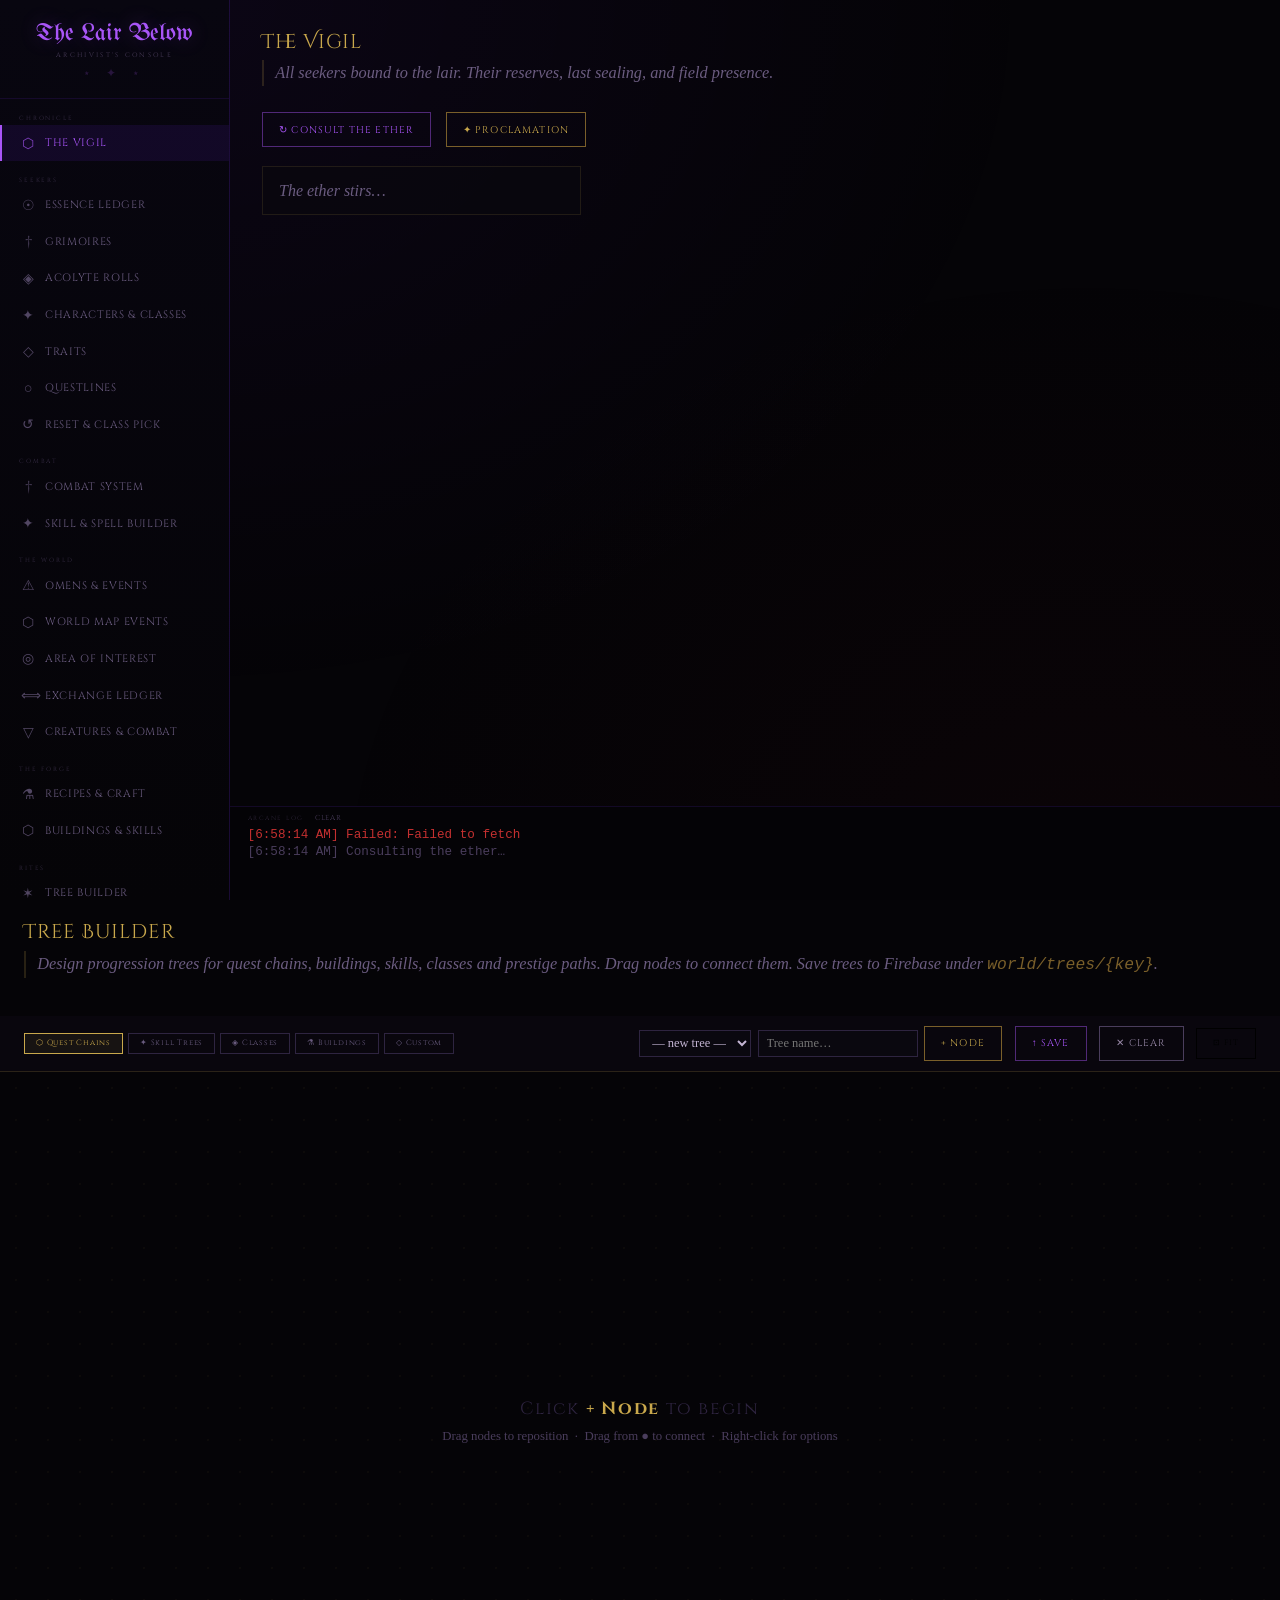
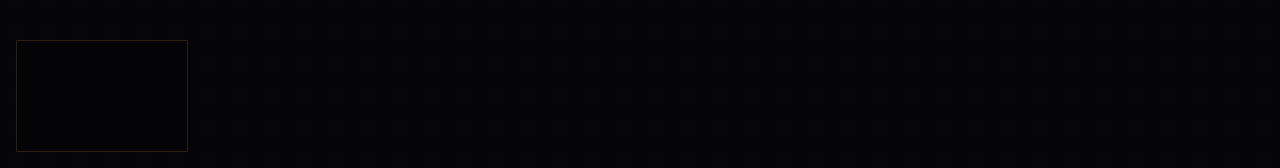
==== dm.html @ 007a2c1e "Add files via upload" ====
<!DOCTYPE html>
<html lang="en">
<head>
<meta charset="UTF-8">
<meta name="viewport" content="width=device-width, initial-scale=1.0">
<title>The Lair Below — Archivist's Console</title>
<link href="https://fonts.googleapis.com/css2?family=UnifrakturMaguntia&family=Cinzel:wght@400;600;900&family=Cinzel+Decorative:wght@400;900&family=IM+Fell+English:ital@0;1&display=swap" rel="stylesheet">
<style>
:root{--void:#050407;--abyss:#0a080f;--deep:#100c1a;--shadow:#1a1326;--stone:#2e2440;--ash:#4a3d5c;--mist:#6b5c80;--pale:#9b8aaa;--bone:#c4b5d4;--ghost:#e8dff0;--gold:#c9a84c;--gold-bright:#f0cc6a;--gold-dim:#7a5f2a;--crimson-bright:#c43030;--viridian-bright:#2d7a5f;--indigo-bright:#3d3daa;--amber-bright:#d4890a;--dm:#7b2fff;--dm-dim:#2a0e5c;--dm-bright:#a855f7;--border:rgba(201,168,76,0.18);--border-hi:rgba(201,168,76,0.45);--ff-title:'UnifrakturMaguntia',serif;--ff-h:'Cinzel',serif;--ff-hd:'Cinzel Decorative',serif;--ff-b:'IM Fell English',serif;}
*{margin:0;padding:0;box-sizing:border-box;}
body{background:var(--void);color:var(--bone);font-family:var(--ff-b);min-height:100vh;overflow-x:hidden;}
body::before{content:'';position:fixed;inset:0;background:radial-gradient(ellipse at 15% 0%,rgba(123,47,255,0.06) 0%,transparent 55%),radial-gradient(ellipse at 85% 100%,rgba(139,26,26,0.05) 0%,transparent 50%);pointer-events:none;z-index:0;}
#app{position:relative;z-index:1;display:grid;grid-template-columns:230px 1fr;min-height:100vh;}
#sidebar{background:linear-gradient(180deg,#080610 0%,#050407 100%);border-right:1px solid rgba(123,47,255,0.18);display:flex;flex-direction:column;position:sticky;top:0;height:100vh;overflow-y:auto;}
#sidebar::-webkit-scrollbar{width:2px;}#sidebar::-webkit-scrollbar-thumb{background:var(--stone);}
.sb-head{padding:1.4rem 1.2rem 1.1rem;border-bottom:1px solid rgba(123,47,255,0.12);text-align:center;}
.sb-title{font-family:var(--ff-title);font-size:1.5rem;color:var(--dm-bright);text-shadow:0 0 20px rgba(168,85,247,0.3);line-height:1;margin-bottom:0.3rem;}
.sb-sub{font-family:var(--ff-h);font-size:0.41rem;letter-spacing:0.35em;text-transform:uppercase;color:var(--ash);}
.sb-rune{font-size:0.77rem;color:rgba(168,85,247,0.2);letter-spacing:0.5em;margin-top:0.4rem;}
.nav-sec{font-family:var(--ff-h);font-size:0.38rem;letter-spacing:0.3em;text-transform:uppercase;color:rgba(74,61,92,0.7);padding:0.9rem 1.2rem 0.2rem;}
.nb{display:flex;align-items:center;gap:0.6rem;width:100%;padding:0.55rem 1.2rem;background:transparent;border:none;border-left:2px solid transparent;color:var(--mist);font-family:var(--ff-h);font-size:0.67rem;letter-spacing:0.06em;text-align:left;cursor:pointer;transition:all 0.15s;text-transform:uppercase;}
.nb:hover{color:var(--pale);background:rgba(123,47,255,0.05);}.nb.active{color:var(--dm-bright);background:rgba(123,47,255,0.1);border-left-color:var(--dm-bright);}
.ni{font-size:0.9rem;width:0.9rem;text-align:center;opacity:0.75;}
.sb-seekers{margin-top:auto;padding:0.7rem 1rem 1rem;border-top:1px solid rgba(123,47,255,0.12);}
.sb-seekers-lbl{font-family:var(--ff-h);font-size:0.38rem;letter-spacing:0.25em;text-transform:uppercase;color:var(--ash);margin-bottom:0.5rem;padding-left:0.2rem;}
.seeker-row{display:flex;align-items:center;gap:0.45rem;padding:0.3rem 0.4rem;cursor:pointer;transition:background 0.15s;}
.seeker-row:hover{background:rgba(123,47,255,0.07);}
.dot{width:5px;height:5px;border-radius:50%;background:var(--viridian-bright);box-shadow:0 0 5px var(--viridian-bright);flex-shrink:0;}
.dot.off{background:var(--ash);box-shadow:none;}
.sn{font-family:var(--ff-h);font-size:0.64rem;color:var(--bone);}
.sc{font-family:var(--ff-b);font-style:italic;font-size:0.58rem;color:var(--mist);}
#main{padding:1.8rem 2rem 7rem;overflow-y:auto;min-height:100vh;}
.page{display:none;}.page.active{display:block;}
.pg-head{margin-bottom:1.6rem;}
.pg-title{font-family:var(--ff-hd);font-size:1.22rem;color:var(--gold);letter-spacing:0.04em;margin-bottom:0.35rem;}
.pg-desc{font-family:var(--ff-b);font-style:italic;font-size:1.02rem;color:var(--mist);line-height:1.6;border-left:2px solid rgba(201,168,76,0.18);padding-left:0.7rem;}
.panel{background:rgba(10,8,15,0.65);border:1px solid var(--border);padding:1.1rem 1.3rem;margin-bottom:0.9rem;}
.ph{font-family:var(--ff-h);font-size:0.56rem;letter-spacing:0.18em;text-transform:uppercase;color:var(--gold-dim);margin-bottom:0.85rem;display:flex;align-items:center;gap:0.5rem;}
.ph::after{content:'';flex:1;height:1px;background:rgba(201,168,76,0.1);}
.g2{display:grid;grid-template-columns:1fr 1fr;gap:1.1rem;}
.g3{display:grid;grid-template-columns:1fr 1fr 1fr;gap:0.9rem;}
.g4{display:grid;grid-template-columns:repeat(4,1fr);gap:0.7rem;}
.sk-bar{display:flex;align-items:center;gap:0.7rem;margin-bottom:1.1rem;padding:0.65rem 0.9rem;background:rgba(123,47,255,0.04);border:1px solid rgba(123,47,255,0.15);}
.sk-lbl{font-family:var(--ff-h);font-size:0.54rem;letter-spacing:0.15em;text-transform:uppercase;color:var(--ash);white-space:nowrap;}
select{background:var(--deep);border:1px solid rgba(201,168,76,0.15);color:var(--pale);font-family:var(--ff-h);font-size:0.7rem;padding:0.42rem 0.55rem;cursor:pointer;flex:1;outline:none;}
select:focus{border-color:var(--dm-bright);}
.ess-grid{display:grid;grid-template-columns:repeat(7,1fr);gap:0.45rem;margin-bottom:0.75rem;}
.ess-cell{background:var(--deep);border:1px solid rgba(201,168,76,0.1);padding:0.5rem 0.35rem;text-align:center;transition:border-color 0.2s;}
.ess-cell:focus-within{border-color:rgba(201,168,76,0.35);}
.es{font-size:1.15rem;color:var(--gold);display:block;margin-bottom:0.12rem;}
.en{font-family:var(--ff-h);font-size:0.38rem;letter-spacing:0.06em;text-transform:uppercase;color:var(--ash);display:block;margin-bottom:0.28rem;}
.ei{width:100%;background:var(--abyss);border:1px solid var(--stone);color:var(--bone);font-family:var(--ff-h);font-size:0.83rem;text-align:center;padding:0.22rem;outline:none;}
.ei:focus{border-color:rgba(168,85,247,0.45);}
.btn{font-family:var(--ff-h);font-size:0.61rem;letter-spacing:0.12em;text-transform:uppercase;padding:0.6rem 1rem;border:1px solid;background:transparent;cursor:pointer;transition:all 0.18s;}
.btn+.btn{margin-left:0.4rem;}
.b-rune{border-color:rgba(168,85,247,0.45);color:var(--dm-bright);}.b-rune:hover{background:rgba(123,47,255,0.12);}
.b-seal{border-color:var(--gold-dim);color:var(--gold);}.b-seal:hover{background:rgba(201,168,76,0.07);}
.b-ward{border-color:rgba(45,122,95,0.5);color:var(--viridian-bright);}.b-ward:hover{background:rgba(45,122,95,0.1);}
.b-breach{border-color:rgba(196,48,48,0.45);color:var(--crimson-bright);}.b-breach:hover{background:rgba(196,48,48,0.08);}
.b-amber{border-color:rgba(212,137,10,0.5);color:var(--amber-bright);}.b-amber:hover{background:rgba(212,137,10,0.08);}
input[type=text],input[type=number],textarea{background:var(--deep);border:1px solid rgba(201,168,76,0.13);color:var(--bone);font-family:var(--ff-b);font-size:1.05rem;padding:0.48rem 0.6rem;width:100%;outline:none;transition:border-color 0.18s;}
input:focus,textarea:focus{border-color:rgba(168,85,247,0.4);}
textarea{resize:vertical;min-height:72px;line-height:1.6;}
.fld{margin-bottom:0.7rem;}
.fld label{display:block;font-family:var(--ff-h);font-size:0.49rem;letter-spacing:0.14em;text-transform:uppercase;color:var(--ash);margin-bottom:0.25rem;}
#dm-console{position:fixed;bottom:0;right:0;width:calc(100% - 230px);z-index:50;background:rgba(5,4,7,0.97);border-top:1px solid rgba(123,47,255,0.13);padding:0.35rem 1.1rem 0.5rem;}
.con-bar{display:flex;align-items:center;gap:0.7rem;margin-bottom:0.2rem;}
.con-lbl{font-family:var(--ff-h);font-size:0.38rem;letter-spacing:0.25em;text-transform:uppercase;color:rgba(74,61,92,0.55);}
.con-clr{background:none;border:none;color:var(--ash);cursor:pointer;font-family:var(--ff-h);font-size:0.45rem;letter-spacing:0.1em;text-transform:uppercase;transition:color 0.15s;}
.con-clr:hover{color:var(--pale);}
#dm-log{height:66px;overflow-y:auto;font-family:'Courier New',monospace;font-size:0.79rem;}
#dm-log::-webkit-scrollbar{width:2px;}#dm-log::-webkit-scrollbar-thumb{background:var(--stone);}
.ll{padding:0.06rem 0;color:var(--ash);}.ll.ok{color:#2d7a5f;}.ll.err{color:#c43030;}.ll.info{color:#4a3d5c;}.ll.warn{color:#8b5a00;}
.tbl{width:100%;border-collapse:collapse;}
.tbl th{font-family:var(--ff-h);font-size:0.46rem;letter-spacing:0.14em;text-transform:uppercase;color:var(--ash);padding:0.45rem 0.55rem;text-align:left;border-bottom:1px solid rgba(201,168,76,0.1);}
.tbl td{font-family:var(--ff-b);font-size:0.97rem;padding:0.5rem 0.55rem;border-bottom:1px solid rgba(255,255,255,0.03);vertical-align:middle;}
.tbl tr:hover td{background:rgba(123,47,255,0.04);}
.bdg{display:inline-block;font-family:var(--ff-h);font-size:0.41rem;letter-spacing:0.12em;text-transform:uppercase;padding:0.13rem 0.4rem;border:1px solid;vertical-align:middle;}
.bdg-story{border-color:var(--indigo-bright);color:var(--indigo-bright);}.bdg-urgent{border-color:var(--crimson-bright);color:var(--crimson-bright);}.bdg-disc{border-color:var(--viridian-bright);color:var(--viridian-bright);}.bdg-neutral{border-color:var(--ash);color:var(--ash);}.bdg-combat{border-color:var(--crimson-bright);color:var(--crimson-bright);}.bdg-gather{border-color:var(--viridian-bright);color:var(--viridian-bright);}.bdg-recruit{border-color:var(--amber-bright);color:var(--amber-bright);}.bdg-dm{border-color:var(--dm-bright);color:var(--dm-bright);}.bdg-rnd{border-color:var(--mist);color:var(--mist);}
.seeker-card{background:rgba(10,8,15,0.65);border:1px solid rgba(201,168,76,0.13);padding:0.9rem 1rem;cursor:pointer;transition:border-color 0.2s;}.seeker-card:hover{border-color:rgba(201,168,76,0.3);}
.sc-head{display:flex;align-items:center;gap:0.55rem;margin-bottom:0.65rem;}
.sc-name{font-family:var(--ff-h);font-size:0.87rem;color:var(--bone);flex:1;}
.sc-coven{font-family:var(--ff-b);font-style:italic;font-size:0.77rem;color:var(--mist);}
.sc-status{font-family:var(--ff-h);font-size:0.38rem;letter-spacing:0.1em;text-transform:uppercase;}
.sc-ess{display:flex;flex-wrap:wrap;gap:0.25rem 0.5rem;margin-bottom:0.45rem;font-size:0.87rem;}
.sc-foot{font-family:var(--ff-h);font-size:0.41rem;letter-spacing:0.06em;color:var(--ash);border-top:1px solid rgba(201,168,76,0.07);padding-top:0.35rem;margin-top:0.15rem;}
.entity-card{background:var(--deep);border:1px solid var(--border);padding:0.8rem 0.9rem;margin-bottom:0.5rem;}.entity-card:hover{border-color:rgba(201,168,76,0.3);}
.entity-name{font-family:var(--ff-h);font-size:0.9rem;color:var(--bone);margin-bottom:0.15rem;}
.entity-sub{font-family:var(--ff-b);font-style:italic;font-size:0.92rem;color:var(--mist);}
.estat-grid{display:grid;grid-template-columns:repeat(4,1fr);gap:0.3rem;margin-top:0.5rem;}
.estat{background:rgba(201,168,76,0.04);border:1px solid rgba(201,168,76,0.1);padding:0.3rem;text-align:center;}
.estat-k{font-family:var(--ff-h);font-size:0.38rem;letter-spacing:0.08em;text-transform:uppercase;color:var(--ash);}
.estat-v{font-family:var(--ff-h);font-size:0.87rem;color:var(--pale);}
.acol-row{display:flex;align-items:center;gap:0.9rem;padding:0.65rem 0.75rem;border:1px solid rgba(201,168,76,0.08);margin-bottom:0.4rem;background:var(--deep);}
.acol-glyph{font-size:1.1rem;color:var(--gold-dim);flex-shrink:0;}
.acol-det{flex:1;}
.acol-n{font-family:var(--ff-h);font-size:0.77rem;color:var(--bone);}
.acol-c{font-family:var(--ff-b);font-style:italic;font-size:0.86rem;color:var(--mist);}
.acol-states{font-family:var(--ff-h);font-size:0.45rem;color:var(--ash);margin-top:0.15rem;}
.stress-col{text-align:right;min-width:70px;}
.str-lbl{font-family:var(--ff-h);font-size:0.41rem;letter-spacing:0.1em;text-transform:uppercase;color:var(--ash);margin-bottom:0.15rem;}
.str-track{height:3px;background:var(--stone);margin-bottom:0.2rem;}
.str-fill{height:100%;background:var(--crimson-bright);transition:width 0.3s;}
.str-pct{font-family:var(--ff-h);font-size:0.58rem;color:var(--crimson-bright);}
.str-inp{width:50px;margin-top:0.2rem;background:var(--abyss);border:1px solid var(--stone);color:var(--bone);font-family:var(--ff-h);font-size:0.67rem;text-align:center;padding:0.16rem 0.28rem;outline:none;}
.str-inp:focus{border-color:rgba(168,85,247,0.4);}
.recipe-row{display:flex;align-items:flex-start;gap:0.8rem;padding:0.75rem 0.8rem;border:1px solid var(--border);margin-bottom:0.5rem;background:var(--deep);}
.recipe-row:hover{border-color:rgba(201,168,76,0.3);}
.recipe-ico{font-size:1.2rem;flex-shrink:0;margin-top:0.1rem;}
.recipe-info{flex:1;}
.recipe-name{font-family:var(--ff-h);font-size:0.83rem;color:var(--bone);margin-bottom:0.15rem;}
.recipe-type{font-family:var(--ff-b);font-style:italic;font-size:0.9rem;color:var(--mist);margin-bottom:0.2rem;}
.recipe-effect{font-family:var(--ff-h);font-size:0.49rem;letter-spacing:0.06em;color:var(--gold-dim);}
.recipe-costs{font-family:var(--ff-h);font-size:0.49rem;color:var(--ash);margin-top:0.2rem;}
.recipe-actions{display:flex;flex-direction:column;gap:0.3rem;flex-shrink:0;}
.raw-editor{background:var(--abyss);border:1px solid rgba(201,168,76,0.1);padding:0.7rem;font-family:'Courier New',monospace;font-size:0.83rem;color:var(--pale);width:100%;resize:vertical;min-height:180px;outline:none;line-height:1.5;}
.raw-editor:focus{border-color:rgba(168,85,247,0.35);}
.rune-div{text-align:center;font-size:0.64rem;color:rgba(201,168,76,0.13);letter-spacing:0.5em;margin:0.7rem 0;}
#dm-toast{position:fixed;bottom:6.5rem;right:1.5rem;background:var(--abyss);border:1px solid rgba(168,85,247,0.35);color:var(--dm-bright);font-family:var(--ff-h);font-size:0.64rem;letter-spacing:0.1em;padding:0.6rem 0.9rem;z-index:999;opacity:0;transform:translateY(8px);transition:all 0.25s;pointer-events:none;max-width:280px;}
#dm-toast.show{opacity:1;transform:translateY(0);}

/* ── WIZARD STEPS ── */
.wiz-step{flex:1;padding:0.6rem 0.5rem;font-family:var(--ff-h);font-size:0.49rem;letter-spacing:0.1em;text-transform:uppercase;color:var(--ash);cursor:pointer;text-align:center;border-right:1px solid var(--border);transition:all 0.15s;user-select:none;}
.wiz-step:last-child{border-right:none;}
.wiz-step:hover{color:var(--pale);background:rgba(123,47,255,0.05);}
.wiz-step.active{color:var(--dm-bright);background:rgba(123,47,255,0.1);border-bottom:2px solid var(--dm-bright);}
.wiz-panel{display:none;}
.wiz-panel.active{display:block;}
/* ── SKILL CHECK ROW ── */
.check-row{border:1px solid rgba(201,168,76,0.15);padding:0.7rem 0.8rem;margin-bottom:0.5rem;background:var(--deep);position:relative;}
.check-row-del{position:absolute;top:0.4rem;right:0.5rem;background:none;border:none;color:var(--ash);cursor:pointer;font-size:0.9rem;}

/* ══ TREE BUILDER ══════════════════════════════════════════ */
#page-trees { position:relative; display:flex; flex-direction:column; height:calc(100vh - 2rem); padding:0; }
#page-trees .pg-head { padding:1.2rem 1.5rem 0.8rem; flex-shrink:0; }

/* Toolbar */
#tb-toolbar { flex-shrink:0; display:flex; flex-wrap:wrap; align-items:center; gap:0.6rem; padding:0.6rem 1.5rem; background:rgba(10,8,15,0.8); border-bottom:1px solid var(--border); }
#tb-type-tabs { display:flex; gap:0.3rem; flex-wrap:wrap; }
.tb-tab { background:none; border:1px solid var(--stone); color:var(--mist); padding:0.3rem 0.7rem; font-family:var(--ff-h); font-size:0.48rem; letter-spacing:0.1em; cursor:pointer; transition:all 0.15s; white-space:nowrap; }
.tb-tab:hover { border-color:var(--gold-dim); color:var(--bone); }
.tb-tab.active { border-color:var(--gold); color:var(--gold); background:rgba(201,168,76,0.08); }
#tb-tree-controls { display:flex; align-items:center; gap:0.4rem; flex-wrap:wrap; margin-left:auto; }
#tb-tree-sel, #tb-tree-name { background:var(--abyss); border:1px solid var(--stone); color:var(--bone); padding:0.3rem 0.5rem; font-family:var(--ff-b); font-size:0.78rem; outline:none; }
#tb-tree-sel:focus, #tb-tree-name:focus { border-color:var(--gold-dim); }

/* Workspace */
#tb-workspace { flex:1; position:relative; overflow:hidden; background:var(--void); background-image: radial-gradient(circle, rgba(201,168,76,0.04) 1px, transparent 1px); background-size:32px 32px; cursor:default; user-select:none; }
#tb-svg { position:absolute; top:0; left:0; width:100%; height:100%; pointer-events:none; z-index:1; overflow:visible; }
#tb-canvas { position:absolute; top:0; left:0; width:100%; height:100%; z-index:2; }
#tb-empty-hint { position:absolute; top:50%; left:50%; transform:translate(-50%,-50%); text-align:center; pointer-events:none; transition:opacity 0.3s; }

/* Nodes */
.tb-node {
  position:absolute; z-index:10;
  min-width:140px; max-width:180px;
  background:var(--shadow); border:1px solid var(--stone);
  font-family:var(--ff-h); cursor:move;
  transition:border-color 0.15s, box-shadow 0.15s;
  border-radius:2px;
}
.tb-node:hover { border-color:var(--gold-dim); box-shadow:0 0 16px rgba(201,168,76,0.12); }
.tb-node.selected { border-color:var(--gold); box-shadow:0 0 20px rgba(201,168,76,0.22); z-index:20; }
.tb-node.is-root { border-color:var(--dm-bright); box-shadow:0 0 18px rgba(168,85,247,0.2); }

/* Node color variants by type */
.tb-node.type-quest   { border-color:rgba(212,137,10,0.5); }
.tb-node.type-skill   { border-color:rgba(61,61,170,0.5); }
.tb-node.type-class   { border-color:rgba(123,47,255,0.5); }
.tb-node.type-building{ border-color:rgba(45,122,95,0.5); }

.tb-node-head { display:flex; align-items:center; gap:0.5rem; padding:0.55rem 0.65rem; border-bottom:1px solid rgba(201,168,76,0.1); }
.tb-node-icon { font-size:0.9rem; flex-shrink:0; opacity:0.7; }
.tb-node-label { font-size:0.68rem; letter-spacing:0.04em; color:var(--bone); flex:1; white-space:nowrap; overflow:hidden; text-overflow:ellipsis; }
.tb-node-root-badge { font-size:0.36rem; letter-spacing:0.1em; text-transform:uppercase; color:var(--dm-bright); border:1px solid rgba(168,85,247,0.4); padding:0.08rem 0.3rem; flex-shrink:0; }

.tb-node-body { padding:0.35rem 0.65rem 0.5rem; }
.tb-node-desc { font-family:var(--ff-b); font-style:italic; font-size:0.7rem; color:var(--mist); line-height:1.4; margin-bottom:0.25rem; display:-webkit-box; -webkit-line-clamp:2; -webkit-box-orient:vertical; overflow:hidden; }
.tb-node-req  { font-size:0.52rem; color:var(--gold-dim); letter-spacing:0.04em; }
.tb-node-cat  { display:inline-block; font-size:0.42rem; letter-spacing:0.1em; text-transform:uppercase; color:var(--mist); border:1px solid var(--stone); padding:0.06rem 0.28rem; margin-top:0.2rem; }

/* Connection ports */
.tb-port { position:absolute; width:14px; height:14px; background:var(--stone); border:2px solid var(--ash); border-radius:50%; cursor:crosshair; transition:all 0.15s; z-index:30; }
.tb-port:hover { background:var(--gold); border-color:var(--gold-bright); box-shadow:0 0 8px rgba(201,168,76,0.5); transform:scale(1.3); }
.tb-port-out { bottom:-7px; left:50%; transform:translateX(-50%); }
.tb-port-in  { top:-7px;    left:50%; transform:translateX(-50%); }
.tb-port-out:hover { transform:translateX(-50%) scale(1.3); }
.tb-port-in:hover  { transform:translateX(-50%) scale(1.3); }

/* SVG edges */
.tb-edge { fill:none; stroke:var(--gold-dim); stroke-width:1.5; opacity:0.6; }
.tb-edge.hovered { stroke:var(--gold); opacity:1; stroke-width:2; cursor:pointer; }
.tb-edge-arrow { fill:var(--gold-dim); }

/* Inspector panel */
.tb-inspector-closed { display:none; }
#tb-inspector {
  position:absolute; right:0; top:0; bottom:0; width:260px;
  background:linear-gradient(180deg,var(--abyss) 0%,var(--void) 100%);
  border-left:1px solid var(--border); z-index:50;
  display:flex; flex-direction:column; padding:1rem; gap:0.6rem; overflow-y:auto;
}
#tb-inspector.tb-inspector-closed { display:none; }
#tb-inspector-head { display:flex; align-items:center; justify-content:space-between; margin-bottom:0.2rem; font-family:var(--ff-h); font-size:0.75rem; letter-spacing:0.08em; color:var(--gold); }
#tb-inspector .fld label { font-size:0.46rem; letter-spacing:0.12em; }
#tb-inspector input, #tb-inspector textarea, #tb-inspector select { width:100%; background:var(--shadow); border:1px solid var(--stone); color:var(--bone); padding:0.35rem 0.45rem; font-family:var(--ff-b); font-size:0.78rem; outline:none; resize:vertical; }
#tb-inspector input:focus, #tb-inspector textarea:focus { border-color:var(--gold-dim); }

/* Minimap */
#tb-minimap { position:absolute; bottom:1rem; left:1rem; z-index:40; border:1px solid var(--border); background:rgba(5,4,7,0.88); padding:0.3rem; }
#tb-minimap-canvas { display:block; }

/* Drag preview edge */
#tb-drag-edge { position:absolute; top:0; left:0; width:100%; height:100%; pointer-events:none; z-index:5; }

/* Context menu */
#tb-ctx { position:fixed; z-index:999; background:var(--deep); border:1px solid var(--border); min-width:160px; display:none; }
.tb-ctx-item { padding:0.5rem 0.8rem; font-family:var(--ff-h); font-size:0.58rem; letter-spacing:0.06em; cursor:pointer; color:var(--bone); display:flex; align-items:center; gap:0.5rem; }
.tb-ctx-item:hover { background:rgba(201,168,76,0.08); color:var(--gold); }
.tb-ctx-sep { border-top:1px solid var(--border); margin:0.2rem 0; }


/* Edge condition labels */
.tb-edge-label {
  font-family: var(--ff-h);
  font-size: 10px;
  fill: var(--gold);
  text-anchor: middle;
  dominant-baseline: middle;
  pointer-events: none;
  letter-spacing: 0.04em;
}
.tb-edge-cond-bg {
  fill: var(--deep);
  stroke: var(--gold-dim);
  stroke-width: 1;
  rx: 2;
}
.tb-edge-cond-bg.cond-level    { stroke: var(--amber-bright); }
.tb-edge-cond-bg.cond-resource { stroke: var(--gold); }
.tb-edge-cond-bg.cond-quest    { stroke: var(--dm-bright); }
.tb-edge-cond-bg.cond-skill    { stroke: var(--indigo-bright); }
.tb-edge-cond-bg.cond-trait    { stroke: var(--viridian-bright); }

/* Edge inspector modal */
#tb-edge-modal {
  display: none;
  position: absolute;
  z-index: 200;
  background: var(--deep);
  border: 1px solid var(--gold-dim);
  padding: 1rem;
  min-width: 260px;
  box-shadow: 0 8px 32px rgba(0,0,0,0.6);
}
#tb-edge-modal.open { display: block; }
#tb-edge-modal-title {
  font-family: var(--ff-h);
  font-size: 0.62rem;
  letter-spacing: 0.1em;
  color: var(--gold);
  margin-bottom: 0.7rem;
  text-transform: uppercase;
}
#tb-edge-modal .fld { margin-bottom: 0.5rem; }
#tb-edge-modal .fld label { font-size: 0.44rem; letter-spacing: 0.12em; }
#tb-edge-modal input, #tb-edge-modal select {
  width: 100%; background: var(--shadow); border: 1px solid var(--stone);
  color: var(--bone); padding: 0.3rem 0.4rem; font-family: var(--ff-b); font-size: 0.78rem; outline: none;
}
#tb-edge-modal input:focus { border-color: var(--gold-dim); }
.tb-cond-chips {
  display: flex; flex-wrap: wrap; gap: 0.3rem; margin-bottom: 0.5rem;
}
.tb-cond-chip {
  font-family: var(--ff-h); font-size: 0.42rem; letter-spacing: 0.08em;
  padding: 0.18rem 0.45rem; border: 1px solid var(--stone);
  color: var(--mist); cursor: pointer; transition: all 0.12s;
}
.tb-cond-chip:hover { border-color: var(--gold-dim); color: var(--gold); }
.tb-cond-chip.active { border-color: var(--gold); color: var(--gold); background: rgba(201,168,76,0.08); }

</style>
</head>
<body>
<div id="app">
<nav id="sidebar">
  <div class="sb-head"><div class="sb-title">The Lair Below</div><div class="sb-sub">Archivist's Console</div><div class="sb-rune">⋆ ✦ ⋆</div></div>
  <div class="nav-sec">Chronicle</div>
  <button class="nb active" onclick="nav('vigil')" data-page="vigil"><span class="ni">⬡</span> The Vigil</button>
  <div class="nav-sec">Seekers</div>
  <button class="nb" onclick="nav('resources')" data-page="resources"><span class="ni">☉</span> Essence Ledger</button>
  <button class="nb" onclick="nav('grimoires')" data-page="grimoires"><span class="ni">†</span> Grimoires</button>
  <button class="nb" onclick="nav('acolytes')" data-page="acolytes"><span class="ni">◈</span> Acolyte Rolls</button>
  <button class="nb" onclick="nav('characters')" data-page="characters"><span class="ni">✦</span> Characters &amp; Classes</button>
  <button class="nb" onclick="nav('traits')" data-page="traits"><span class="ni">◇</span> Traits</button>
  <button class="nb" onclick="nav('questlines')" data-page="questlines"><span class="ni">○</span> Questlines</button>
  <button class="nb" onclick="nav('reset')" data-page="reset"><span class="ni">↺</span> Reset &amp; Class Pick</button>
  <div class="nav-sec">Combat</div>
  <button class="nb" onclick="nav('combatsys')" data-page="combatsys"><span class="ni">†</span> Combat System</button>
  <button class="nb" onclick="nav('skillbuilder')" data-page="skillbuilder"><span class="ni">✦</span> Skill &amp; Spell Builder</button>
  <div class="nav-sec">The World</div>
  <button class="nb" onclick="nav('events')" data-page="events"><span class="ni">⚠</span> Omens &amp; Events</button>
  <button class="nb" onclick="nav('worldmap')" data-page="worldmap"><span class="ni">⬡</span> World Map Events</button>
  <button class="nb" onclick="nav('aoi')" data-page="aoi"><span class="ni">◎</span> Area of Interest</button>
  <button class="nb" onclick="nav('exchanges')" data-page="exchanges"><span class="ni">⟺</span> Exchange Ledger</button>
  <button class="nb" onclick="nav('creatures')" data-page="creatures"><span class="ni">▽</span> Creatures &amp; Combat</button>
  <div class="nav-sec">The Forge</div>
  <button class="nb" onclick="nav('forge')" data-page="forge"><span class="ni">⚗</span> Recipes &amp; Craft</button>
  <button class="nb" onclick="nav('buildings')" data-page="buildings"><span class="ni">⬡</span> Buildings &amp; Skills</button>
  <div class="nav-sec">Rites</div>
  <button class="nb" onclick="nav('trees');tbNavActivate()" data-page="trees"><span class="ni">✶</span> Tree Builder</button>
<button class="nb" onclick="nav('broadcast')" data-page="broadcast"><span class="ni">✦</span> Proclamation</button>
  <button class="nb" onclick="nav('tarot')" data-page="tarot"><span class="ni">🜃</span> Tarot Arcana</button>
  <div class="sb-seekers"><div class="sb-seekers-lbl">Seekers</div><div id="sidebar-players"><span style="font-family:var(--ff-b);font-style:italic;font-size:0.79rem;color:var(--ash);">Consulting the ether…</span></div></div>
</nav>
<main id="main">

<div id="page-vigil" class="page active">
<div class="pg-head"><div class="pg-title">The Vigil</div><div class="pg-desc">All seekers bound to the lair. Their reserves, last sealing, and field presence.</div></div>
<div style="display:flex;gap:0.5rem;margin-bottom:1.2rem;"><button class="btn b-rune" onclick="refreshAll()">↻ Consult the Ether</button><button class="btn b-seal" onclick="nav('broadcast')">✦ Proclamation</button></div>
<div class="g3" id="vigil-cards"><div class="seeker-card"><span style="color:var(--mist);font-style:italic;font-family:var(--ff-b);">The ether stirs…</span></div></div>
</div>

<div id="page-resources" class="page">
<div class="pg-head"><div class="pg-title">Essence Ledger</div><div class="pg-desc">Inspect and alter the seven planetary essences held by any seeker. Changes take effect immediately.</div></div>
<div class="sk-bar"><span class="sk-lbl">Seeker</span><select id="res-sel" onchange="loadRes()"><option value="">— choose —</option></select><button class="btn b-rune" onclick="loadRes()">Recall</button></div>
<div class="panel" id="res-panel" style="display:none;"><div class="ph">Planetary Reserves</div><div class="ess-grid" id="res-grid"></div><div class="rune-div">⋆ ✦ ⋆</div><button class="btn b-ward" onclick="saveRes()">✓ Inscribe to Firebase</button><button class="btn b-rune" onclick="loadRes()">↻ Recall</button><button class="btn b-breach" onclick="zeroRes()">✗ Exhaust All</button></div>
</div>

<div id="page-grimoires" class="page">
<div class="pg-head"><div class="pg-title">Grimoires</div><div class="pg-desc">Each seeker's full save state. Overwriting a grimoire cannot be undone.</div></div>
<div class="sk-bar"><span class="sk-lbl">Seeker</span><select id="grim-sel" onchange="loadGrim()"><option value="">— choose —</option></select><button class="btn b-rune" onclick="loadGrim()">Unseal</button></div>
<div class="panel" id="grim-panel" style="display:none;"><div class="ph">Chronicle Contents</div><textarea id="grim-editor" class="raw-editor"></textarea><div style="margin-top:0.7rem;"><button class="btn b-ward" onclick="writeGrim()">✓ Overwrite Chronicle</button><button class="btn b-rune" onclick="loadGrim()">↻ Re-unseal</button><button class="btn b-breach" onclick="deleteGrim()">✗ Burn Chronicle</button></div></div>
</div>

<div id="page-acolytes" class="page">
<div class="pg-head"><div class="pg-title">Acolyte Rolls</div><div class="pg-desc">The men and women bound to each seeker's lair. Adjust stress — approach 100 and they fracture.</div></div>
<div class="sk-bar"><span class="sk-lbl">Seeker</span><select id="acol-sel" onchange="loadAcol()"><option value="">— choose —</option></select><button class="btn b-rune" onclick="loadAcol()">Summon Rolls</button></div>
<div id="acol-panel" style="display:none;"><div id="acol-rows"></div><button class="btn b-ward" style="margin-top:0.7rem;" onclick="saveAcol()">✓ Commit Changes</button></div>
</div>

<div id="page-characters" class="page">
<div class="pg-head"><div class="pg-title">Characters &amp; Classes</div><div class="pg-desc">Define the classes available to seekers. Each shapes stats, starting skills, and available rites.</div></div>
<div style="display:flex;gap:0.5rem;margin-bottom:1rem;"><button class="btn b-rune" onclick="loadClasses()">↻ Refresh</button><button class="btn b-seal" onclick="openClassEditor()">+ New Class</button></div>
<div id="classes-list"></div>
<div class="panel" id="class-editor" style="display:none;"><div class="ph" id="cls-ed-title">New Class</div><input type="hidden" id="cls-key">
<div class="g2"><div class="fld"><label>Class Name</label><input type="text" id="cls-name" placeholder="Hermeticist"></div><div class="fld"><label>Role</label><input type="text" id="cls-role" placeholder="Seeker of hidden correspondences"></div></div>
<div class="fld"><label>Description</label><textarea id="cls-desc"></textarea></div>
<div class="g4">
<div class="fld"><label>Fortitude</label><input type="number" id="cls-fortitude" oninput="updateClassPreview()" value="10" min="1" max="20"></div>
<div class="fld"><label>Wrath</label><input type="number" id="cls-wrath" oninput="updateClassPreview()" value="8" min="1" max="20"></div>
<div class="fld"><label>Intuition</label><input type="number" id="cls-intuition" oninput="updateClassPreview()" value="12" min="1" max="20"></div>
<div class="fld"><label>Empathy</label><input type="number" id="cls-empathy" oninput="updateClassPreview()" value="10" min="1" max="20"></div>
<div class="fld"><label>Endurance</label><input type="number" id="cls-endurance" oninput="updateClassPreview()" value="10" min="1" max="20"></div>
<div class="fld"><label>Memory</label><input type="number" id="cls-memory" oninput="updateClassPreview()" value="8" min="1" max="20"></div>
<div class="fld"><label>Cunning</label><input type="number" id="cls-cunning" oninput="updateClassPreview()" value="12" min="1" max="20"></div>
<div class="fld"><label>Gnosis</label><input type="number" id="cls-gnosis" oninput="updateClassPreview()" value="0" min="0" max="30"></div>
<div class="fld"><label>Speed</label><input type="number" id="cls-speed" oninput="updateClassPreview()" value="10" min="1" max="20"></div>
</div>
<div style="background:rgba(201,168,76,0.04);border:1px solid rgba(201,168,76,0.1);padding:0.5rem 0.6rem;margin-bottom:0.6rem;font-family:var(--ff-h);font-size:0.45rem;letter-spacing:0.08em;color:var(--ash);">
  DERIVED (at Lv.1 with above stats) — HP: <span id="cls-preview-hp">—</span> · Mana: <span id="cls-preview-mana">—</span> · Initiative: <span id="cls-preview-init">—</span> · Crit: <span id="cls-preview-crit">—</span>% · Dodge: <span id="cls-preview-dodge">—</span>%
</div>
<div class="fld"><label>Starting Skills <span style="color:var(--ash);font-size:0.9em;">(select from defined skills, or type keys comma-separated)</span></label>
<div style="display:flex;gap:0.5rem;align-items:flex-start;">
  <select id="cls-skills-pick" style="flex:1;" onchange="addSkillToClass(this.value)">
    <option value="">— pick a skill to add —</option>
  </select>
  <button class="btn b-seal" style="padding:0.3rem 0.6rem;font-size:0.49rem;" onclick="loadSkillsIntoClassPicker()">↻</button>
</div>
<div id="cls-skills-tags" style="display:flex;flex-wrap:wrap;gap:0.3rem;margin-top:0.35rem;min-height:1.2rem;"></div>
<input type="hidden" id="cls-skills">
</div>
<div class="fld"><label>Lore Fragment</label><textarea id="cls-lore" style="min-height:50px;"></textarea></div>

<div class="ph" style="margin-top:1rem;">Level-Up Bonuses</div>
<div style="font-size:0.49rem;color:var(--ash);letter-spacing:0.06em;margin-bottom:0.5rem;font-family:var(--ff-h);">
  Define stat gains and skill unlocks per level. Leave blank to use class defaults.
</div>
<div id="levelup-bonuses-list" style="margin-bottom:0.5rem;"></div>
<button class="btn b-rune" style="font-size:0.49rem;padding:0.3rem 0.6rem;" onclick="addLevelUpRow()">+ Add Level Bonus</button>

<div class="ph" style="margin-top:1rem;">Class Specializations</div>
<div style="font-size:0.49rem;color:var(--ash);letter-spacing:0.06em;margin-bottom:0.5rem;font-family:var(--ff-h);">
  Branching paths offered at level-up. Players choose one per specialization offered.
</div>
<div id="specializations-list" style="margin-bottom:0.5rem;"></div>
<button class="btn b-rune" style="font-size:0.49rem;padding:0.3rem 0.6rem;" onclick="addSpecRow()">+ Add Specialization</button>

<div style="margin-top:1rem;">
<button class="btn b-ward" onclick="saveClass()">✓ Seal Class</button><button class="btn b-seal" onclick="document.getElementById('class-editor').style.display='none'">Cancel</button>
</div></div>
</div>

<div id="page-events" class="page">
<div class="pg-head"><div class="pg-title">Event Wizard</div><div class="pg-desc">Build an event step by step. Each step can be skipped. The wizard assembles a complete event object that is pushed directly to the selected seekers.</div></div>

<!-- Step indicator -->
<div id="wiz-steps" style="display:flex;gap:0;margin-bottom:1.4rem;border:1px solid var(--border);">
  <div class="wiz-step active" id="wstep-1" onclick="wizGo(1)">1 · Core</div>
  <div class="wiz-step" id="wstep-2" onclick="wizGo(2)">2 · Timing</div>
  <div class="wiz-step" id="wstep-3" onclick="wizGo(3)">3 · Checks</div>
  <div class="wiz-step" id="wstep-4" onclick="wizGo(4)">4 · Combat</div>
  <div class="wiz-step" id="wstep-5" onclick="wizGo(5)">5 · Reward</div>
</div>

<!-- Step 1: Core narrative -->
<div id="wiz-panel-1" class="wiz-panel active">
<div class="panel"><div class="ph">Narrative</div>
<div class="g2">
<div class="fld"><label>Recipient</label><select id="evt-sel"><option value="__all__">All Seekers</option></select></div>
<div class="fld"><label>Nature</label><select id="evt-type"><option value="urgent">Urgent</option><option value="story" selected>Story</option><option value="discovery">Discovery</option><option value="neutral">Neutral</option></select></div>
</div>
<div class="fld"><label>Title</label><input type="text" id="evt-title" placeholder="The Second Seal Stirs"></div>
<div class="fld"><label>Narrative Text</label><textarea id="evt-body" style="min-height:120px;" placeholder="Write what the seeker sees, hears, or feels. The prose should be direct — what is happening, not what might happen."></textarea></div>
<div class="g2">
<div class="fld"><label>Accept / Investigate label</label><input type="text" id="evt-btn1" placeholder="Descend"></div>
<div class="fld"><label>Refuse / Withdraw label</label><input type="text" id="evt-btn2" placeholder="Turn back"></div>
</div>
<div class="fld"><label style="display:flex;align-items:center;gap:0.5rem;cursor:pointer;"><input type="checkbox" id="evt-repeatable" style="width:13px;height:13px;accent-color:var(--dm-bright);"> Repeatable each session</label></div>
</div>
<div style="display:flex;gap:0.5rem;margin-top:0.6rem;">
<button class="btn b-rune" onclick="wizGo(2)">Next: Timing →</button>
</div>
</div>

<!-- Step 2: Spawning conditions -->
<div id="wiz-panel-2" class="wiz-panel">
<div class="panel"><div class="ph">Spawning Conditions <span style="font-weight:normal;color:var(--ash);font-size:0.85em;">(all optional — leave blank to spawn anytime)</span></div>
<div class="g2">
<div class="fld"><label>Season</label>
<select id="cond-season">
<option value="">Any season</option>
<option value="spring">Spring (Mar–May)</option>
<option value="summer">Summer (Jun–Aug)</option>
<option value="autumn">Autumn (Sep–Nov)</option>
<option value="winter">Winter (Dec–Feb)</option>
</select></div>
<div class="fld"><label>Lunar Phase</label>
<select id="cond-lunar">
<option value="">Any lunar phase</option>
<option value="new">New Moon</option>
<option value="waxing_crescent">Waxing Crescent</option>
<option value="first_quarter">First Quarter</option>
<option value="waxing_gibbous">Waxing Gibbous</option>
<option value="full">Full Moon</option>
<option value="waning_gibbous">Waning Gibbous</option>
<option value="last_quarter">Last Quarter</option>
<option value="waning_crescent">Waning Crescent</option>
</select></div>
</div>
<div class="g2">
<div class="fld"><label>Planetary Hour</label>
<select id="cond-planet">
<option value="">Any planetary hour</option>
<option value="sol">Hour of Sol (Sun)</option>
<option value="luna">Hour of Luna (Moon)</option>
<option value="mars">Hour of Mars</option>
<option value="mercury">Hour of Mercury</option>
<option value="jupiter">Hour of Jupiter</option>
<option value="venus">Hour of Venus</option>
<option value="saturn">Hour of Saturn</option>
</select></div>
<div class="fld"><label>Day of Week</label>
<select id="cond-day">
<option value="">Any day</option>
<option value="0">Sunday</option>
<option value="1">Monday</option>
<option value="2">Tuesday</option>
<option value="3">Wednesday</option>
<option value="4">Thursday</option>
<option value="5">Friday</option>
<option value="6">Saturday</option>
</select></div>
</div>
<div class="g2">
<div class="fld"><label>Time Window (from)</label><input type="time" id="cond-time-from" style="font-family:var(--ff-h);"></div>
<div class="fld"><label>Time Window (to)</label><input type="time" id="cond-time-to" style="font-family:var(--ff-h);"></div>
</div>
<div class="fld"><label>Minimum Player Level</label><input type="number" id="cond-level" min="1" max="20" placeholder="1" style="max-width:80px;"></div>
<div id="cond-preview" style="font-family:var(--ff-b);font-style:italic;font-size:0.85rem;color:var(--mist);border-left:2px solid rgba(201,168,76,0.2);padding-left:0.7rem;margin-top:0.5rem;min-height:1.2rem;"></div>
</div>
<div style="display:flex;gap:0.5rem;margin-top:0.6rem;">
<button class="btn b-seal" onclick="wizGo(1)">← Back</button>
<button class="btn b-rune" onclick="wizGo(3)">Next: Skill Checks →</button>
</div>
</div>

<!-- Step 3: Skill checks -->
<div id="wiz-panel-3" class="wiz-panel">
<div class="panel"><div class="ph">Skill Checks <span style="font-weight:normal;color:var(--ash);font-size:0.85em;">(optional — add checks that shape outcomes)</span></div>
<p style="font-family:var(--ff-b);font-style:italic;font-size:0.85rem;color:var(--mist);margin-bottom:0.8rem;line-height:1.6;">Each check tests one acolyte's stat against a difficulty. The acolyte with the highest value in that stat makes the roll. Success and failure each have their own narrative consequence.</p>
<div id="skill-checks-list"></div>
<button class="btn b-seal" onclick="addSkillCheck()" style="width:100%;margin-top:0.4rem;">+ Add Skill Check</button>
</div>
<div style="display:flex;gap:0.5rem;margin-top:0.6rem;">
<button class="btn b-seal" onclick="wizGo(2)">← Back</button>
<button class="btn b-rune" onclick="wizGo(4)">Next: Combat →</button>
</div>
</div>

<!-- Step 4: Combat encounter -->
<div id="wiz-panel-4" class="wiz-panel">
<div class="panel"><div class="ph">Combat Encounter <span style="font-weight:normal;color:var(--ash);font-size:0.85em;">(optional)</span></div>
<p style="font-family:var(--ff-b);font-style:italic;font-size:0.85rem;color:var(--mist);margin-bottom:0.8rem;line-height:1.6;">If this event triggers combat, select the creatures below. Leave empty for no combat — the event resolves through narrative and skill checks only.</p>
<div style="display:flex;gap:0.4rem;margin-bottom:0.6rem;">
<select id="mevt-enemy-pick-wiz" style="flex:2;"><option value="">— pick a creature —</option></select>
<select id="mevt-enemy-qty-wiz" style="flex:0.5;"><option value="1">×1</option><option value="2">×2</option><option value="3">×3</option></select>
<button class="btn b-seal" style="padding:0.3rem 0.6rem;font-size:0.49rem;" onclick="addEnemyToWiz()">+ Add</button>
<button class="btn b-rune" style="padding:0.3rem 0.6rem;font-size:0.49rem;" onclick="loadCreaturesIntoWizPicker()">↻</button>
</div>
<div id="wiz-enemies-list" style="min-height:0.5rem;"></div>
<input type="hidden" id="wiz-enemies-data" value="[]">
</div>
<div style="display:flex;gap:0.5rem;margin-top:0.6rem;">
<button class="btn b-seal" onclick="wizGo(3)">← Back</button>
<button class="btn b-rune" onclick="wizGo(5)">Next: Reward →</button>
</div>
</div>

<!-- Step 5: Rewards and send -->
<div id="wiz-panel-5" class="wiz-panel">
<div class="panel"><div class="ph">Reward</div>
<div class="fld"><label>Reward display text</label><input type="text" id="evt-reward" placeholder="☉ 80 Solar · ♃ 40 Jovian"></div>
<div style="display:grid;grid-template-columns:repeat(4,1fr);gap:0.5rem;margin-bottom:0.6rem;">
<div class="fld"><label>☉ Solar</label><input type="number" id="evt-r0" value="0" min="0"></div>
<div class="fld"><label>☽ Lunar</label><input type="number" id="evt-r1" value="0" min="0"></div>
<div class="fld"><label>♃ Jovian</label><input type="number" id="evt-r2" value="0" min="0"></div>
<div class="fld"><label>♂ Martial</label><input type="number" id="evt-r3" value="0" min="0"></div>
<div class="fld"><label>♄ Saturnine</label><input type="number" id="evt-r4" value="0" min="0"></div>
<div class="fld"><label>♀ Venusian</label><input type="number" id="evt-r5" value="0" min="0"></div>
<div class="fld"><label>☿ Mercurial</label><input type="number" id="evt-r6" value="0" min="0"></div>
<div class="fld"><label>XP</label><input type="number" id="evt-rxp" value="0" min="0"></div>
</div>
<div class="g2">
<div class="fld"><label>Anchor lat</label><input type="number" id="evt-lat" step="0.0001" placeholder="optional"></div>
<div class="fld"><label>Anchor lng</label><input type="number" id="evt-lng" step="0.0001" placeholder="optional"></div>
</div>
<div class="fld"><label>Marker Name</label><input type="text" id="evt-marker" placeholder="optional"></div>
</div>
<!-- Summary -->
<div id="wiz-summary" class="panel" style="background:rgba(123,47,255,0.04);border-color:rgba(168,85,247,0.2);"></div>
<div style="display:flex;gap:0.5rem;margin-top:0.6rem;">
<button class="btn b-seal" onclick="wizGo(4)">← Back</button>
<button class="btn b-rune" style="flex:1;padding:0.85rem;" onclick="pushEvent()">✦ Send Omen to Seeker(s)</button>
</div>
</div>

<!-- Active omens sidebar -->
<div class="panel" style="margin-top:1.2rem;"><div class="ph">Active Omens <button class="btn b-seal" style="padding:0.18rem 0.5rem;font-size:0.49rem;float:right;" onclick="loadActiveEvents()">↻</button></div>
<div id="active-events" style="min-height:60px;"><span style="font-family:var(--ff-b);font-style:italic;color:var(--mist);">None inscribed.</span></div>
</div>
</div>

<div id="page-worldmap" class="page">
<div class="pg-head"><div class="pg-title">World Map Events</div><div class="pg-desc"><strong style="color:var(--dm-bright);">DM-placed</strong> events are pinned to absolute coordinates. <strong style="color:var(--mist);">Random</strong> events spawn offset from each player's position. Both are deleted from Firebase once a player resolves them.</div></div>
<div style="display:flex;gap:0.5rem;margin-bottom:1rem;"><button class="btn b-rune" onclick="loadWorldEvents()">↻ Refresh</button><button class="btn b-seal" onclick="openMapEvtEd('dm')">+ DM Event</button><button class="btn b-amber" onclick="openMapEvtEd('random')">+ Random Event</button></div>
<div class="g2">
<div><div class="panel"><div class="ph">DM-Placed <span class="bdg bdg-dm">DM</span></div><div id="dm-map-events"></div></div></div>
<div><div class="panel"><div class="ph">Random Spawns <span class="bdg bdg-rnd">Random</span></div><div id="random-map-events"></div></div></div>
</div>
<div class="panel" id="map-evt-editor" style="display:none;margin-top:1rem;"><div class="ph" id="mevt-editor-title">New Map Event</div>
<input type="hidden" id="mevt-src"><input type="hidden" id="mevt-key">
<div class="g2"><div class="fld"><label>Title</label><input type="text" id="mevt-title"></div><div class="fld"><label>Type</label><select id="mevt-type"><option value="combat">Combat</option><option value="gather">Gather</option><option value="story">Story</option><option value="recruit">Recruit</option></select></div></div>
<div class="fld"><label>Description</label><textarea id="mevt-desc"></textarea></div>
<div class="g2"><div class="fld"><label>Reward Text</label><input type="text" id="mevt-reward" placeholder="☉ 50 Solar"></div><div class="fld"><label>Action Text (toast)</label><input type="text" id="mevt-action" placeholder="You descend."></div></div>
<div id="mevt-abs"><div class="g2"><div class="fld"><label>Latitude (absolute)</label><input type="number" id="mevt-lat" step="0.0001"></div><div class="fld"><label>Longitude (absolute)</label><input type="number" id="mevt-lng" step="0.0001"></div></div></div>
<div id="mevt-rel" style="display:none;"><div class="g2"><div class="fld"><label>Δ Latitude (from player)</label><input type="number" id="mevt-dlat" step="0.0001" placeholder="0.0018"></div><div class="fld"><label>Δ Longitude (from player)</label><input type="number" id="mevt-dlng" step="0.0001" placeholder="0.0025"></div></div></div>
<div id="mevt-enemies-section">
  <div class="ph" style="margin-top:0.6rem;">Enemies <span style="font-family:var(--ff-b);font-style:italic;font-size:0.96rem;color:var(--mist);text-transform:none;letter-spacing:0;">(combat type only — leave empty to use random creatures)</span></div>
  <div style="display:flex;gap:0.4rem;margin-bottom:0.5rem;">
    <select id="mevt-enemy-pick" style="flex:2;"><option value="">— pick a creature —</option></select>
    <select id="mevt-enemy-qty" style="flex:0.5;"><option value="1">×1</option><option value="2">×2</option><option value="3">×3</option></select>
    <button class="btn b-seal" style="padding:0.3rem 0.6rem;font-size:0.49rem;" onclick="addEnemyToEvent()">+ Add</button>
    <button class="btn b-rune" style="padding:0.3rem 0.6rem;font-size:0.49rem;" onclick="loadCreaturesIntoEvtPicker()">↻</button>
  </div>
  <div id="mevt-enemies-list" style="display:flex;flex-direction:column;gap:0.3rem;min-height:0.5rem;"></div>
  <input type="hidden" id="mevt-enemies-data" value="[]">
</div>
<div style="margin-top:0.7rem;display:flex;gap:0.5rem;">
  <button class="btn b-ward" onclick="saveMapEvt()">✓ Seal to Firebase</button>
  <button class="btn b-seal" onclick="document.getElementById('map-evt-editor').style.display='none'">Cancel</button>
</div></div>
</div>

<div id="page-exchanges" class="page">
<div class="pg-head"><div class="pg-title">Exchange Ledger</div><div class="pg-desc">All essence proposals in flight. Expired entries may be culled.</div></div>
<div style="display:flex;gap:0.5rem;margin-bottom:1rem;"><button class="btn b-rune" onclick="loadExchanges()">↻ Refresh</button><button class="btn b-breach" onclick="purgeExpired()">✗ Cull Expired</button></div>
<div class="panel"><table class="tbl"><thead><tr><th>Seal</th><th>Sender</th><th>Recipient</th><th>Offered</th><th>Sought</th><th>State</th><th>Expires</th><th></th></tr></thead><tbody id="exch-tbody"><tr><td colspan="8" style="color:var(--mist);font-style:italic;">Consulting…</td></tr></tbody></table></div>
</div>

<div id="page-creatures" class="page">
<div class="pg-head"><div class="pg-title">Creatures &amp; Combat</div><div class="pg-desc">Define the creatures that inhabit the lair's encounters. Stats, behaviours, loot.</div></div>
<div style="display:flex;gap:0.5rem;margin-bottom:1rem;"><button class="btn b-rune" onclick="loadCreatures()">↻ Refresh</button><button class="btn b-seal" onclick="openCrtEd()">+ New Creature</button></div>
<div id="creatures-list"></div>
<div class="panel" id="crt-editor" style="display:none;margin-top:1rem;"><div class="ph" id="crt-ed-title">New Creature</div><input type="hidden" id="crt-key">
<div class="g2"><div class="fld"><label>Name</label><input type="text" id="crt-name" placeholder="The Threshold Warden"></div><div class="fld"><label>Type</label><select id="crt-type"><option value="beast">Beast</option><option value="specter">Specter</option><option value="construct">Construct</option><option value="corrupted">Corrupted</option><option value="elder">Elder Entity</option></select></div></div>
<div class="fld"><label>Description</label><textarea id="crt-desc"></textarea></div>
<div class="g4"><div class="fld"><label>HP</label><input type="number" id="crt-hp" value="30"></div><div class="fld"><label>Armour</label><input type="number" id="crt-armour" value="4"></div><div class="fld"><label>Dodge</label><input type="number" id="crt-dodge" value="8"></div><div class="fld"><label>Speed</label><input type="number" id="crt-speed" value="10"></div><div class="fld"><label>Damage</label><input type="text" id="crt-damage" placeholder="2d6+3" value="1d6"></div><div class="fld"><label>Stress Dmg</label><input type="number" id="crt-stress" value="10"></div><div class="fld"><label>Danger Tier</label><input type="number" id="crt-tier" value="2" min="1" max="5"></div><div class="fld"><label>XP Reward</label><input type="number" id="crt-xp" value="100"></div></div>
<div class="fld"><label>Special Abilities (one per line)</label><textarea id="crt-abilities" placeholder="Blight Aura: 2 stacks per turn.&#10;Phase Shift: 30% evade."></textarea></div>
<div class="fld"><label>Loot (one per line: name · amount)</label><textarea id="crt-loot" placeholder="Martial · 40&#10;Solar · 20"></textarea></div>
<button class="btn b-ward" onclick="saveCrt()">✓ Seal Creature</button><button class="btn b-seal" onclick="document.getElementById('crt-editor').style.display='none'">Cancel</button></div>
</div>

<div id="page-forge" class="page">
<div class="pg-head"><div class="pg-title">Recipes &amp; Craft</div><div class="pg-desc">Everything the Forge can produce. Changes propagate to all seekers immediately.</div></div>
<div style="display:flex;gap:0.5rem;margin-bottom:1rem;"><button class="btn b-rune" onclick="loadRecipes()">↻ Refresh</button><button class="btn b-seal" onclick="openRecEd()">+ New Recipe</button></div>
<div id="recipes-list"></div>
<div class="panel" id="rec-editor" style="display:none;margin-top:1rem;"><div class="ph" id="rec-ed-title">New Recipe</div><input type="hidden" id="rec-idx">
<div class="g2"><div class="fld"><label>Name</label><input type="text" id="rec-name"></div><div class="fld"><label>Type</label><input type="text" id="rec-type" placeholder="Weapon — One-handed"></div></div>
<div class="g2"><div class="fld"><label>Category</label><select id="rec-cat"><option value="weapons">Weapons</option><option value="armour">Armour</option><option value="consumables">Consumables</option><option value="sigils">Sigils</option></select></div><div class="fld"><label>Icon (emoji)</label><input type="text" id="rec-icon" placeholder="🔥"></div></div>
<div class="fld"><label>Description</label><textarea id="rec-desc"></textarea></div>
<div class="fld"><label>Effect Line</label><input type="text" id="rec-effect" placeholder="+4 Holy damage · Ignite on Blight"></div>
<div class="fld"><label>Accent Colour (hex)</label><input type="text" id="rec-color" placeholder="#c9a84c"></div>
<div class="ph" style="margin-top:0.5rem;">Costs</div><div id="rec-costs"></div>
<button class="btn b-seal" style="margin-bottom:0.7rem;" onclick="addCostRow()">+ Add Cost</button><br>
<button class="btn b-ward" onclick="saveRec()">✓ Seal Recipe</button><button class="btn b-seal" onclick="document.getElementById('rec-editor').style.display='none'">Cancel</button></div>
</div>

<div id="page-buildings" class="page">
<div class="pg-head"><div class="pg-title">Buildings &amp; Skills</div><div class="pg-desc">The lair's infrastructure and skills available to seekers.</div></div>
<div style="display:flex;gap:0.5rem;margin-bottom:1rem;"><button class="btn b-rune" onclick="loadBldSkl()">↻ Refresh</button><button class="btn b-seal" onclick="openBldEd()">+ Building</button><button class="btn b-amber" onclick="openSklEd()">+ Skill</button></div>
<div class="g2">
<div><div style="font-family:var(--ff-h);font-size:0.56rem;letter-spacing:0.18em;text-transform:uppercase;color:var(--gold-dim);margin-bottom:0.7rem;">Buildings</div><div id="bld-list"></div></div>
<div><div style="font-family:var(--ff-h);font-size:0.56rem;letter-spacing:0.18em;text-transform:uppercase;color:var(--gold-dim);margin-bottom:0.7rem;">Skills</div><div id="skl-list"></div></div>
</div>
<div class="panel" id="bld-editor" style="display:none;margin-top:1rem;"><div class="ph" id="bld-ed-title">New Building</div><input type="hidden" id="bld-key">
<div class="g2"><div class="fld"><label>Name</label><input type="text" id="bld-name"></div><div class="fld"><label>Icon</label><input type="text" id="bld-icon" placeholder="🕯"></div></div>
<div class="fld"><label>Description</label><textarea id="bld-desc"></textarea></div>
<div class="fld"><label>Max Level</label><input type="number" id="bld-maxlv" value="3" min="1"></div>
<div class="fld"><label>Upgrade Cost (JSON array of 7 essence values)</label><input type="text" id="bld-cost" placeholder="[200,0,100,0,50,0,0]"></div>
<div class="fld"><label>Effects per Level (one per line)</label><textarea id="bld-effects" placeholder="Lv1: +20% Research&#10;Lv2: +40%, unlock advanced codex"></textarea></div>
<button class="btn b-ward" onclick="saveBld()">✓ Seal Building</button><button class="btn b-seal" onclick="document.getElementById('bld-editor').style.display='none'">Cancel</button></div>
<div class="panel" id="skl-editor" style="display:none;margin-top:1rem;"><div class="ph" id="skl-ed-title">New Skill</div><input type="hidden" id="skl-key">
<div class="g2"><div class="fld"><label>Name</label><input type="text" id="skl-name"></div><div class="fld"><label>Class Requirement</label><input type="text" id="skl-class" placeholder="Any"></div></div>
<div class="fld"><label>Description</label><textarea id="skl-desc"></textarea></div>
<div class="g2"><div class="fld"><label>Unlock Cost (JSON array)</label><input type="text" id="skl-cost" placeholder="[0,0,150,0,0,0,100]"></div><div class="fld"><label>Unlock Condition</label><input type="text" id="skl-unlock" placeholder="Scriptorium Lv2"></div></div>
<button class="btn b-ward" onclick="saveSkl()">✓ Seal Skill</button><button class="btn b-seal" onclick="document.getElementById('skl-editor').style.display='none'">Cancel</button></div>
</div>


<div id="page-aoi" class="page">
<div class="pg-head"><div class="pg-title">Area of Interest</div><div class="pg-desc">Query real-world points of interest via OpenStreetMap. Use them as event anchors — a cemetery becomes a Saturnine gather, a station becomes a recruit encounter, a derelict factory becomes combat. Check the Arcane Log at the bottom for debug output if the query fails.</div></div>

<div class="panel">
<div class="ph">Location</div>
<div style="display:grid;grid-template-columns:1fr 1fr 1fr 1fr;gap:0.6rem;margin-bottom:0.7rem;">
  <div class="fld"><label>Latitude</label><input type="number" id="aoi-lat" step="0.000001" placeholder="45.465400"></div>
  <div class="fld"><label>Longitude</label><input type="number" id="aoi-lng" step="0.000001" placeholder="9.185900"></div>
  <div class="fld"><label>Radius (m)</label><input type="number" id="aoi-radius" value="500" min="100" max="5000"></div>
  <div class="fld"><label>Category</label>
    <select id="aoi-type">
      <option value="all">All types</option>
      <option value="historic">Historic</option>
      <option value="religion">Religious</option>
      <option value="cemetery">Cemeteries</option>
      <option value="transport">Transport</option>
      <option value="industrial">Industrial</option>
      <option value="natural">Natural</option>
      <option value="culture">Culture</option>
      <option value="water">Water</option>
    </select>
  </div>
</div>
<div style="display:flex;gap:0.5rem;flex-wrap:wrap;">
  <button class="btn b-rune" onclick="queryAOI()">◎ Query Overpass</button>
  <button class="btn b-seal" onclick="usePlayerLocation()">Use Player Location</button>
  <button class="btn b-amber" onclick="testOverpassConnection()">Test Connection</button>
</div>
<div id="aoi-loading" style="display:none;margin-top:0.7rem;font-family:var(--ff-b);font-style:italic;color:var(--mist);">Querying OpenStreetMap…</div>
</div>

<div id="aoi-results" style="margin-top:0.7rem;"></div>
</div>

<div id="page-broadcast" class="page">
<div class="pg-head"><div class="pg-title">Proclamation</div><div class="pg-desc">Words sent to all seekers at once, or a planetary shift affecting all reserves simultaneously.</div></div>
<div class="g2">
<div class="panel"><div class="ph">A Word from the Lair</div><div class="fld"><label>The Proclamation</label><textarea id="bc-msg" placeholder="The Third Seal trembles. All who carry Saturnine essence feel it first."></textarea></div><div class="fld" style="display:flex;align-items:center;gap:0.8rem;margin-bottom:0.7rem;">
  <label style="display:flex;align-items:center;gap:0.45rem;cursor:pointer;font-family:var(--ff-h);font-size:0.61rem;letter-spacing:0.1em;text-transform:uppercase;color:var(--pale);">
    <input type="checkbox" id="bc-pinned" style="width:14px;height:14px;accent-color:var(--dm-bright);cursor:pointer;">
    Pinned — players see this on every login until you remove it
  </label>
</div>
<button class="btn b-rune" onclick="pushBC()">✦ Proclaim to All</button></div>
<div class="panel"><div class="ph">Planetary Shift</div><p style="font-family:var(--ff-b);font-style:italic;font-size:1.0rem;color:var(--mist);margin-bottom:0.75rem;line-height:1.6;">Add or remove essence from every seeker. Negative values drain. The lair does not ask permission.</p><div class="ess-grid" id="bc-grid"></div><div class="fld" style="margin-top:0.5rem;"><label>XP Grant to All Seekers</label>
<input type="number" id="bc-xp" value="0" min="0" placeholder="0">
<div style="font-family:var(--ff-h);font-size:0.41rem;color:var(--ash);margin-top:0.15rem;">Added to each seeker's XP — triggers level-up on their next login</div></div>
<button class="btn b-seal" style="margin-top:0.4rem;width:100%;" onclick="pushShift()">Apply Shift to All Seekers</button></div>
</div>
</div>


<!-- ══ RESET & CLASS PICK ══ -->
<div id="page-reset" class="page">
<div class="pg-head"><div class="pg-title">Reset &amp; Class Pick</div>
<div class="pg-desc">Wipe a seeker's chronicle and restart them as a level 1 character. They will be prompted to pick a class on next login. Their essence reserves and presence data are preserved.</div></div>
<div class="sk-bar"><span class="sk-lbl">Seeker</span>
<select id="rst-sel"><option value="">— choose —</option></select>
<button class="btn b-rune" onclick="loadRstPreview()">Load</button></div>
<div id="rst-preview" style="display:none;">
  <div class="panel" style="margin-bottom:0.8rem;">
    <div class="ph">Current State</div>
    <div id="rst-current" style="font-family:var(--ff-b);font-style:italic;font-size:1.05rem;color:var(--pale);"></div>
  </div>
  <div class="panel">
    <div class="ph">Starting Class for Reset</div>
    <div id="rst-classes-grid" class="g3" style="margin-bottom:0.9rem;"></div>
    <input type="hidden" id="rst-chosen-class">
    <div class="fld"><label>Starting Building Levels (JSON, e.g. {"alchemical-forge":1,"altar":1,"dormitorium":1,"scriptorium":1})</label>
    <input type="text" id="rst-buildings" value='{"alchemical-forge":1,"altar":1,"dormitorium":1,"scriptorium":1}'></div>
    <div class="fld"><label>Starting Resources (7 values: Solar Lunar Jovian Martial Saturnine Venusian Mercurial)</label>
    <input type="text" id="rst-resources" value="847,312,154,98,41,203,189"></div>
    <div style="margin-top:0.5rem;display:flex;gap:0.5rem;flex-wrap:wrap;">
      <button class="btn b-breach" onclick="resetPlayer()">↺ Reset to Level 1</button>
      <button class="btn b-rune" onclick="hardDeleteCharacter()" style="border-color:var(--crimson);">✕ Delete Character Data</button>
      <button class="btn" onclick="document.getElementById('rst-preview').style.display='none'">Cancel</button>
    </div>
  </div>
</div>
</div>

<!-- ══ COMBAT SYSTEM ══ -->
<div id="page-combatsys" class="page">
<div class="pg-head"><div class="pg-title">Combat System</div>
<div class="pg-desc">Defines how character stats translate into combat values. These formulae apply to all seekers and creatures. Edit the coefficients and save to Firebase — the game reads them at combat start.</div></div>
<div style="display:flex;gap:0.5rem;margin-bottom:1rem;">
  <button class="btn b-rune" onclick="loadCombatSystem()">↻ Refresh</button>
  <button class="btn b-ward" onclick="saveCombatSystem()">✓ Save to Firebase</button>
  <button class="btn b-seal" onclick="resetCombatDefaults()">Reset Defaults</button>
</div>
<div class="g2">
  <div class="panel">
    <div class="ph">Derived Stats Formulae</div>
    <p style="font-family:var(--ff-b);font-style:italic;font-size:0.92rem;color:var(--mist);margin-bottom:0.9rem;line-height:1.6;">Each formula: result = stat × coefficient + flat bonus per level. Stats: FOR=Fortitude, WRA=Wrath, INT=Intuition, EMP=Empathy, END=Endurance, MEM=Memory, CUN=Cunning, GNO=Gnosis.</p>
    <div id="combat-formulae-grid"></div>
  </div>
  <div class="panel">
    <div class="ph">Damage Types</div>
    <p style="font-family:var(--ff-b);font-style:italic;font-size:0.92rem;color:var(--mist);margin-bottom:0.7rem;">Define damage types and their default resistance stat.</p>
    <div id="dmg-types-list"></div>
    <div style="display:flex;gap:0.4rem;margin-top:0.5rem;">
      <input type="text" id="new-dmg-name" placeholder="Blight" style="flex:1;">
      <select id="new-dmg-resist" style="flex:1;">
        <option value="fortitude">Fortitude</option><option value="endurance">Endurance</option>
        <option value="intuition">Intuition</option><option value="empathy">Empathy</option>
        <option value="memory">Memory</option><option value="cunning">Cunning</option>
        <option value="wrath">Wrath</option><option value="gnosis">Gnosis</option>
      </select>
      <button class="btn b-seal" onclick="addDmgType()">+</button>
    </div>
    <div class="ph" style="margin-top:1rem;">Status Effects</div>
    <div id="status-effects-list"></div>
    <div style="display:flex;gap:0.4rem;margin-top:0.5rem;">
      <input type="text" id="new-status-name" placeholder="Blight" style="flex:1;">
      <input type="text" id="new-status-desc" placeholder="2 damage/turn, stacks" style="flex:2;">
      <button class="btn b-seal" onclick="addStatusEffect()">+</button>
    </div>
  </div>
</div>
<div class="panel" style="margin-top:0.8rem;">
  <div class="ph">Stat Preview Calculator</div>
  <p style="font-family:var(--ff-b);font-style:italic;font-size:0.92rem;color:var(--mist);margin-bottom:0.7rem;">Enter stats to preview derived combat values in real time.</p>
  <div class="g4" id="preview-stat-inputs"></div>
  <div class="g4" id="preview-derived" style="margin-top:0.7rem;"></div>
</div>
</div>

<!-- ══ SKILL & SPELL BUILDER ══ -->
<div id="page-skillbuilder" class="page">
<div class="pg-head"><div class="pg-title">Skill &amp; Spell Builder</div>
<div class="pg-desc">Create combat skills and out-of-combat rites. <strong style="color:var(--crimson-bright);">Combat skills</strong> (Attack, Heal, Buff, Debuff, Revive, Utility) appear in the player's Company panel under their class, unlocking by level. <strong style="color:var(--indigo-bright);">Rites</strong> appear in the Arcana panel and are performed at the Altar outside combat. Both are stored in /world/skills and filtered by category.</div></div>
<div style="display:flex;gap:0.5rem;margin-bottom:1rem;">
  <button class="btn b-rune" onclick="loadAllSkills()">↻ Refresh</button>
  <button class="btn b-seal" onclick="openSkillEd()">+ New Skill</button>
</div>

<!-- Filter tabs -->
<div style="display:flex;gap:0.4rem;flex-wrap:wrap;margin-bottom:0.9rem;" id="skill-filter-tabs">
  <button class="btn b-seal" style="padding:0.3rem 0.7rem;font-size:0.49rem;" onclick="filterSkills('all',this)">All</button>
  <button class="btn" style="padding:0.3rem 0.7rem;font-size:0.49rem;border-color:var(--crimson-bright);color:var(--crimson-bright);" onclick="filterSkills('attack',this)">Attack</button>
  <button class="btn" style="padding:0.3rem 0.7rem;font-size:0.49rem;border-color:var(--viridian-bright);color:var(--viridian-bright);" onclick="filterSkills('heal',this)">Heal</button>
  <button class="btn" style="padding:0.3rem 0.7rem;font-size:0.49rem;border-color:var(--indigo-bright);color:var(--indigo-bright);" onclick="filterSkills('rite',this)">Rite</button>
  <button class="btn" style="padding:0.3rem 0.7rem;font-size:0.49rem;border-color:var(--amber-bright);color:var(--amber-bright);" onclick="filterSkills('buff',this)">Buff</button>
  <button class="btn" style="padding:0.3rem 0.7rem;font-size:0.49rem;border-color:var(--mist);color:var(--mist);" onclick="filterSkills('debuff',this)">Debuff</button>
  <button class="btn" style="padding:0.3rem 0.7rem;font-size:0.49rem;border-color:var(--dm-bright);color:var(--dm-bright);" onclick="filterSkills('revive',this)">Revive</button>
</div>

<div id="skills-all-list"></div>

<!-- SKILL EDITOR -->
<div class="panel" id="skill-full-editor" style="display:none;margin-top:1rem;">
  <div class="ph" id="skill-ed-title">New Skill</div>
  <input type="hidden" id="skb-key">
  <div class="g2">
    <div class="fld"><label>Name</label><input type="text" id="skb-name" placeholder="Hermetic Strike"></div>
    <div class="fld"><label>Category</label>
      <select id="skb-cat">
        <optgroup label="── Combat Skills (shown in Company panel) ──">
          <option value="attack">Attack — deals damage</option>
          <option value="heal">Heal — restores HP / Stress</option>
          <option value="buff">Buff / Aura — boosts an ally</option>
          <option value="debuff">Debuff — weakens an enemy</option>
          <option value="revive">Revive — brings back fallen ally</option>
          <option value="utility">Utility — other combat effect</option>
        </optgroup>
        <optgroup label="── Rites (shown in Arcana panel, out-of-combat) ──">
          <option value="rite">Rite — performed at the Altar</option>
        </optgroup>
      </select>
    </div>
  </div>
  <div class="g2">
    <div class="fld"><label>Class (leave blank = any)</label><input type="text" id="skb-class" placeholder="Hermeticist"></div>
    <div class="fld"><label>Unlock Level</label><input type="number" id="skb-level" value="1" min="1"></div>
  </div>
  <div class="fld"><label>Description</label><textarea id="skb-desc" placeholder="Channels Solar essence into a focused strike…"></textarea></div>

  <!-- DAMAGE -->
  <div id="skb-damage-section">
    <div class="ph" style="margin-top:0.5rem;">Damage</div>
    <div class="g4">
      <div class="fld"><label>Damage Type</label><select id="skb-dmgtype"><option value="none">None (no damage)</option></select></div>
      <div class="fld"><label>Dice (e.g. 2d6)</label><input type="text" id="skb-dice" placeholder="2d6"></div>
      <div class="fld"><label>Flat Bonus</label><input type="number" id="skb-flatdmg" value="0"></div>
      <div class="fld"><label>Scaling Stat</label>
        <select id="skb-scaleStat">
          <option value="none">None</option>
          <option value="wrath">Wrath</option><option value="cunning">Cunning</option>
          <option value="gnosis">Gnosis</option><option value="fortitude">Fortitude</option>
          <option value="intuition">Intuition</option>
        </select>
      </div>
      <div class="fld"><label>Scale %</label><input type="number" id="skb-scaleAmt" value="50" min="0" max="200"></div>
      <div class="fld"><label>Crit Multiplier</label><input type="number" id="skb-crit" value="1.5" step="0.1" min="1"></div>
    </div>
  </div>

  <!-- TARGETING -->
  <div class="ph" style="margin-top:0.5rem;">Targeting</div>
  <div class="g4">
    <div class="fld"><label>Target</label>
      <select id="skb-target">
        <option value="single-enemy">Single Enemy</option>
        <option value="all-enemies">All Enemies</option>
        <option value="random-enemy">Random Enemy</option>
        <option value="single-ally">Single Ally</option>
        <option value="all-allies">All Allies</option>
        <option value="self">Self Only</option>
      </select>
    </div>
    <div class="fld"><label>Hits</label><input type="number" id="skb-hits" value="1" min="1" max="10"></div>
    <div class="fld"><label>Accuracy Modifier %</label><input type="number" id="skb-acc" value="0"></div>
    <div class="fld"><label>Range (rank 1–4)</label><input type="text" id="skb-range" placeholder="1,2,3,4" value="1,2,3,4"></div>
  </div>

  <!-- COST -->
  <div class="ph" style="margin-top:0.5rem;">Cost &amp; Cooldown</div>
  <div class="g4">
    <div class="fld"><label>Mana Cost</label><input type="number" id="skb-mana" value="0" min="0"></div>
    <div class="fld"><label>Essence Cost Type</label>
      <select id="skb-essType">
        <option value="none">None</option>
        <option value="0">☉ Solar</option><option value="1">☽ Lunar</option>
        <option value="2">♃ Jovian</option><option value="3">♂ Martial</option>
        <option value="4">♄ Saturnine</option><option value="5">♀ Venusian</option>
        <option value="6">☿ Mercurial</option>
      </select>
    </div>
    <div class="fld"><label>Essence Amount</label><input type="number" id="skb-essAmt" value="0" min="0"></div>
    <div class="fld"><label>Cooldown (turns)</label><input type="number" id="skb-cooldown" value="0" min="0"></div>
  </div>

  <!-- EFFECTS -->
  <div class="ph" style="margin-top:0.5rem;">Special Effects</div>
  <div class="g2">
    <div>
      <div class="ph" style="font-size:0.49rem;margin-bottom:0.4rem;">DoT (Damage over Time)</div>
      <div class="g4" style="margin-bottom:0.5rem;">
        <div class="fld"><label>DoT Type</label><select id="skb-dotType"><option value="none">None</option></select></div>
        <div class="fld"><label>DoT Dmg/turn</label><input type="number" id="skb-dotDmg" value="0" min="0"></div>
        <div class="fld"><label>DoT Turns</label><input type="number" id="skb-dotTurns" value="0" min="0"></div>
        <div class="fld"><label>Max Stacks</label><input type="number" id="skb-dotStacks" value="1" min="1"></div>
      </div>
      <div class="ph" style="font-size:0.49rem;margin-bottom:0.4rem;">Heal</div>
      <div class="g4">
        <div class="fld"><label>Heal Dice</label><input type="text" id="skb-healDice" placeholder="1d8"></div>
        <div class="fld"><label>Heal Flat</label><input type="number" id="skb-healFlat" value="0"></div>
        <div class="fld"><label>Stress Heal</label><input type="number" id="skb-stressHeal" value="0"></div>
        <div class="fld"><label>Revive HP%</label><input type="number" id="skb-reviveHp" value="0" min="0" max="100"></div>
      </div>
    </div>
    <div>
      <div class="ph" style="font-size:0.49rem;margin-bottom:0.4rem;">Buffs &amp; Debuffs</div>
      <div class="fld"><label>Stat Modified</label>
        <select id="skb-buffStat">
          <option value="none">None</option>
          <option value="hp">HP</option><option value="mana">Mana</option>
          <option value="dodge">Dodge %</option><option value="crit">Crit %</option>
          <option value="shield">Shield</option><option value="initiative">Initiative</option>
          <option value="damage">Damage %</option><option value="armour">Armour</option>
          <option value="stress">Stress</option>
        </select>
      </div>
      <div class="g2">
        <div class="fld"><label>Amount (+/-)</label><input type="number" id="skb-buffAmt" value="0"></div>
        <div class="fld"><label>Duration (turns)</label><input type="number" id="skb-buffTurns" value="1" min="1"></div>
      </div>
      <div class="ph" style="font-size:0.49rem;margin-bottom:0.4rem;">Turn Order</div>
      <div class="g2">
        <div class="fld"><label>Initiative Modifier</label><input type="number" id="skb-initMod" value="0" placeholder="+5 = act sooner"></div>
        <div class="fld"><label>Apply to</label>
          <select id="skb-initTarget">
            <option value="self">Self</option><option value="target">Target</option>
          </select>
        </div>
      </div>
      <div class="fld"><label>Status Effect Applied</label><select id="skb-applyStatus"><option value="none">None</option></select></div>
      <div class="fld"><label>Status Chance %</label><input type="number" id="skb-statusChance" value="100" min="0" max="100"></div>
    </div>
  </div>

  <!-- ESSENCE COST for unlock -->
  <div class="ph" style="margin-top:0.5rem;">Unlock Cost (Essence)</div>
  <div class="g4">
    <div class="fld"><label>☉ Solar</label><input type="number" id="skb-u0" value="0" min="0"></div>
    <div class="fld"><label>☽ Lunar</label><input type="number" id="skb-u1" value="0" min="0"></div>
    <div class="fld"><label>♃ Jovian</label><input type="number" id="skb-u2" value="0" min="0"></div>
    <div class="fld"><label>♂ Martial</label><input type="number" id="skb-u3" value="0" min="0"></div>
    <div class="fld"><label>♄ Saturnine</label><input type="number" id="skb-u4" value="0" min="0"></div>
    <div class="fld"><label>♀ Venusian</label><input type="number" id="skb-u5" value="0" min="0"></div>
    <div class="fld"><label>☿ Mercurial</label><input type="number" id="skb-u6" value="0" min="0"></div>
    <div class="fld"><label>Condition</label><input type="text" id="skb-unlock" placeholder="Scriptorium Lv2"></div>
  </div>

  <div style="margin-top:0.8rem;display:flex;gap:0.5rem;">
    <button class="btn b-ward" onclick="saveFullSkill()">✓ Seal Skill to Firebase</button>
    <button class="btn b-rune" onclick="previewSkill()">Preview Formula</button>
    <button class="btn b-seal" onclick="document.getElementById('skill-full-editor').style.display='none'">Cancel</button>
  </div>
  <div id="skill-preview-box" style="display:none;margin-top:0.7rem;"></div>
</div>
</div>
<!-- ══ TAROT ARCANA ══ -->
<div id="page-tarot" class="page">
<div class="pg-head">
  <div class="pg-title">Tarot Arcana</div>
  <div class="pg-desc">Define the 22 Major Arcana and any custom cards. Each card has an upright and reversed effect that fires when a seeker draws it. Custom cards are stored in Firebase and override built-ins of the same name. The client reads these automatically on every login.</div>
</div>

<!-- Live active effects across all seekers -->
<div class="panel" style="margin-bottom:1.1rem;">
  <div class="ph">Active Effects — All Seekers</div>
  <p style="font-family:var(--ff-b);font-style:italic;font-size:0.92rem;color:var(--mist);margin-bottom:0.7rem;line-height:1.6;">Shows every timed tarot effect currently running across all player saves. Use Force Expire to immediately end one.</p>
  <div style="display:flex;gap:0.5rem;margin-bottom:0.8rem;">
    <button class="btn b-rune" onclick="refreshTarotActive()">↻ Refresh Active Effects</button>
    <button class="btn b-breach" onclick="forceExpireAll()">✗ Expire All Active Effects</button>
  </div>
  <div id="tarot-active-dm" style="font-family:var(--ff-b);font-style:italic;font-size:0.92rem;color:var(--mist);">Click refresh to load…</div>
</div>

<!-- Force-draw a card on a specific seeker -->
<div class="panel" style="margin-bottom:1.1rem;">
  <div class="ph">Force Draw</div>
  <p style="font-family:var(--ff-b);font-style:italic;font-size:0.92rem;color:var(--mist);margin-bottom:0.7rem;line-height:1.6;">Inject a specific card effect directly into a seeker's save without them drawing it. The effect is applied immediately and persists exactly as if they drew it.</p>
  <div class="g2" style="margin-bottom:0.7rem;">
    <div class="fld"><label>Seeker</label><select id="td-player-sel"><option value="">— choose —</option></select></div>
    <div class="fld"><label>Card</label><select id="td-card-sel"><option value="">— choose card —</option></select></div>
  </div>
  <div class="fld" style="margin-bottom:0.7rem;">
    <label style="display:flex;align-items:center;gap:0.6rem;cursor:pointer;">
      <input type="checkbox" id="td-reversed" style="width:13px;height:13px;accent-color:var(--dm-bright);">
      <span style="font-family:var(--ff-h);font-size:0.61rem;letter-spacing:0.1em;text-transform:uppercase;color:var(--pale);">Reversed</span>
    </label>
  </div>
  <button class="btn b-rune" onclick="forceDraw()">🜃 Force Draw Card</button>
  <div id="td-result" style="margin-top:0.6rem;font-family:var(--ff-b);font-style:italic;font-size:0.92rem;color:var(--viridian-bright);display:none;"></div>
</div>

<!-- Card list and editor -->
<div style="display:flex;gap:0.5rem;margin-bottom:1rem;">
  <button class="btn b-rune" onclick="loadTarotPage()">↻ Refresh Cards</button>
  <button class="btn b-seal" onclick="openNewCard()">+ New Custom Card</button>
  <button class="btn b-ward" onclick="seedBuiltinCards()">⬇ Seed Built-ins to Firebase</button>
</div>
<p style="font-family:var(--ff-b);font-style:italic;font-size:0.92rem;color:var(--mist);margin-bottom:0.9rem;line-height:1.5;">
  Custom cards (stored in Firebase) are shown with a <span style="color:var(--dm-bright);">◈</span> mark. Built-in cards (coded in the client) show as <span style="color:var(--gold-dim);">✦</span> — seed them to Firebase to make them editable.
</p>
<div id="tarot-cards-list" style="display:grid;grid-template-columns:1fr 1fr;gap:0.7rem;margin-bottom:1.5rem;"></div>

<!-- Card Editor -->
<div class="panel" id="tarot-card-editor" style="display:none;">
  <div class="ph" id="tce-title">New Custom Card</div>
  <input type="hidden" id="tce-original-name">

  <div class="g2">
    <div class="fld"><label>Card Name</label><input type="text" id="tce-name" placeholder="The Fool"></div>
    <div class="fld"><label>Numeral (Roman)</label><input type="text" id="tce-num" placeholder="0"></div>
  </div>
  <div class="fld"><label>Symbol / Emoji</label><input type="text" id="tce-sym" placeholder="🜁"></div>

  <div class="ph" style="margin-top:1rem;">Upright Effect</div>
  <div class="g2">
    <div class="fld"><label>Effect Type</label>
      <select id="tce-up-type" onchange="tarotTypeChanged('up')">
        <option value="allRates">All Resource Rates ×</option>
        <option value="rate">Single Resource Rate ×</option>
        <option value="research">Research Speed ×</option>
        <option value="stress">Stress ± (instant)</option>
        <option value="cleanse">Cleanse Stress (all acolytes)</option>
        <option value="cleanse_afflictions">Remove Afflictions</option>
        <option value="cleanse_all">Cleanse All (stress + afflictions)</option>
        <option value="grant_essence">Grant / Drain Essence (instant)</option>
        <option value="stat_buff">Stat Buff (timed)</option>
        <option value="stat_debuff">Stat Debuff (timed)</option>
        <option value="level_bonus">XP Grant (all, instant)</option>
        <option value="unlock_rite">Unlock Rite (timed)</option>
      </select>
    </div>
    <div class="fld"><label>Duration (hours, 0 = instant)</label><input type="number" id="tce-up-dur" value="3" min="0" step="0.5"></div>
  </div>
  <div id="tce-up-params" class="g2"></div>
  <div class="fld"><label>Upright Label (shown to player)</label><input type="text" id="tce-up-label" placeholder="+25% all income — the leap of faith pays off"></div>

  <div class="ph" style="margin-top:1rem;">Reversed Effect</div>
  <div class="g2">
    <div class="fld"><label>Effect Type</label>
      <select id="tce-rev-type" onchange="tarotTypeChanged('rev')">
        <option value="allRates">All Resource Rates ×</option>
        <option value="rate">Single Resource Rate ×</option>
        <option value="research">Research Speed ×</option>
        <option value="stress">Stress ± (instant)</option>
        <option value="cleanse">Cleanse Stress (all acolytes)</option>
        <option value="cleanse_afflictions">Remove Afflictions</option>
        <option value="cleanse_all">Cleanse All (stress + afflictions)</option>
        <option value="grant_essence">Grant / Drain Essence (instant)</option>
        <option value="stat_buff">Stat Buff (timed)</option>
        <option value="stat_debuff">Stat Debuff (timed)</option>
        <option value="level_bonus">XP Grant (all, instant)</option>
        <option value="unlock_rite">Unlock Rite (timed)</option>
      </select>
    </div>
    <div class="fld"><label>Duration (hours, 0 = instant)</label><input type="number" id="tce-rev-dur" value="2" min="0" step="0.5"></div>
  </div>
  <div id="tce-rev-params" class="g2"></div>
  <div class="fld"><label>Reversed Label (shown to player)</label><input type="text" id="tce-rev-label" placeholder="−2 Cunning — recklessness costs"></div>

  <div style="margin-top:1rem;display:flex;gap:0.5rem;">
    <button class="btn b-ward" onclick="saveTarotCard()">✓ Seal Card to Firebase</button>
    <button class="btn b-breach" id="tce-delete-btn" onclick="deleteTarotCard()" style="display:none;">✗ Delete Card</button>
    <button class="btn b-seal" onclick="document.getElementById('tarot-card-editor').style.display='none'">Cancel</button>
  </div>
</div>
</div>


<div id="page-traits" class="page">
<div class="pg-head">
  <div class="pg-title">Traits</div>
  <div class="pg-desc">Define character traits available during character creation. Positive traits cost stat points; negative traits refund them. Traits apply mechanical effects in combat and skill checks.</div>
</div>
<div style="display:flex;gap:0.5rem;margin-bottom:1rem;">
  <button class="btn b-rune" onclick="loadTraits()">↻ Refresh</button>
  <button class="btn b-seal" onclick="openTraitEditor()">+ New Trait</button>
</div>
<div id="traits-list"></div>

<div class="panel" id="trait-editor" style="display:none;margin-top:1rem;">
  <div class="ph" id="trait-ed-title">New Trait</div>
  <input type="hidden" id="trait-key">
  <div class="g2">
    <div class="fld"><label>Trait Key (slug)</label><input type="text" id="trait-key-in" placeholder="paranoid"></div>
    <div class="fld"><label>Display Name</label><input type="text" id="trait-name" placeholder="Paranoid"></div>
  </div>
  <div class="fld"><label>Description (shown to player)</label><textarea id="trait-desc" placeholder="Stress accumulates 20% faster, but you detect ambushes before allies."></textarea></div>
  <div class="fld">
    <label>Point Cost <span style="color:var(--ash);font-size:0.85em;">(positive = costs points, negative = refunds points)</span></label>
    <input type="number" id="trait-cost" value="0" min="-5" max="5">
  </div>
  <div class="fld"><label>Negative Trait <span style="color:var(--ash);font-size:0.85em;">(shown in red during creation)</span></label>
    <select id="trait-negative"><option value="false">No (beneficial)</option><option value="true">Yes (detrimental)</option></select>
  </div>
  <div class="ph" style="margin-top:0.8rem;">Mechanical Effects</div>
  <div class="pg-desc" style="margin-bottom:0.6rem;">Stats to modify when this trait is applied. Use numeric values (+/-). Leave blank for no effect.</div>
  <div class="g4" id="trait-effects-grid">
    <div class="fld"><label>Fortitude</label><input type="number" id="te-fortitude" placeholder="0"></div>
    <div class="fld"><label>Wrath</label><input type="number" id="te-wrath" placeholder="0"></div>
    <div class="fld"><label>Intuition</label><input type="number" id="te-intuition" placeholder="0"></div>
    <div class="fld"><label>Empathy</label><input type="number" id="te-empathy" placeholder="0"></div>
    <div class="fld"><label>Endurance</label><input type="number" id="te-endurance" placeholder="0"></div>
    <div class="fld"><label>Memory</label><input type="number" id="te-memory" placeholder="0"></div>
    <div class="fld"><label>Cunning</label><input type="number" id="te-cunning" placeholder="0"></div>
    <div class="fld"><label>Speed</label><input type="number" id="te-speed" placeholder="0"></div>
    <div class="fld"><label>Gnosis</label><input type="number" id="te-gnosis" placeholder="0"></div>
  </div>
  <div class="fld"><label>Special Flags <span style="color:var(--ash);font-size:0.85em;">(comma-separated: stressRate:1.2, ambushDetect:true, lowHpDmg:1.1)</span></label>
    <input type="text" id="trait-flags" placeholder="stressRate:1.2"></div>
  <div style="display:flex;gap:0.5rem;margin-top:0.8rem;">
    <button class="btn b-ward" onclick="saveTrait()">✓ Save Trait</button>
    <button class="btn b-seal" onclick="deleteTrait(document.getElementById('trait-key').value)">✕ Delete</button>
    <button class="btn" onclick="document.getElementById('trait-editor').style.display='none'">Cancel</button>
  </div>
</div>
</div>


<div id="page-questlines" class="page">
<div class="pg-head">
  <div class="pg-title">Questlines</div>
  <div class="pg-desc">Define multi-step story questlines with branching choices. Each node can have choices that lead to other nodes, apply rewards, trigger combat, or end the questline.</div>
</div>
<div style="display:flex;gap:0.5rem;margin-bottom:1rem;">
  <button class="btn b-rune" onclick="loadQuestlines()">↻ Refresh</button>
  <button class="btn b-seal" onclick="openQuestEditor()">+ New Questline</button>
</div>
<div id="questlines-list"></div>

<div class="panel" id="quest-editor" style="display:none;margin-top:1rem;">
  <div class="ph" id="quest-ed-title">New Questline</div>
  <input type="hidden" id="quest-key">
  <div class="g2">
    <div class="fld"><label>Quest Key</label><input type="text" id="quest-key-in" placeholder="the-iron-testament"></div>
    <div class="fld"><label>Title</label><input type="text" id="quest-title" placeholder="The Iron Testament"></div>
  </div>
  <div class="fld"><label>Description</label><textarea id="quest-desc"></textarea></div>
  <div class="fld"><label>Starting Node ID</label><input type="text" id="quest-start" value="start" placeholder="start"></div>

  <div class="ph" style="margin-top:1rem;">Nodes <span style="font-size:0.85em;color:var(--ash);">(each node is a story beat)</span></div>
  <div id="quest-nodes-list" style="margin-bottom:0.6rem;"></div>
  <button class="btn b-rune" onclick="addQuestNode()">+ Add Node</button>

  <div style="display:flex;gap:0.5rem;margin-top:1rem;">
    <button class="btn b-ward" onclick="saveQuestline()">✓ Save Questline</button>
    <button class="btn b-seal" onclick="deleteQuestline(document.getElementById('quest-key').value)">✕ Delete</button>
    <button class="btn" onclick="document.getElementById('quest-editor').style.display='none'">Cancel</button>
  </div>
</div>
</div>

</main>
</div>
<div id="dm-console"><div class="con-bar"><span class="con-lbl">Arcane Log</span><button class="con-clr" onclick="document.getElementById('dm-log').innerHTML=''">clear</button></div><div id="dm-log"></div></div>
<div id="dm-toast"></div>
<script>
const FB='https://lairbelow-default-rtdb.firebaseio.com';
const RS=['☉','☽','♃','♂','♄','♀','☿'];
const RN=['Solar','Lunar','Jovian','Martial','Saturnine','Venusian','Mercurial'];
let allPlayers={},rosterEdits={},editingRecipes=[],costRowN=0;

function log(m,t='info'){const e=document.getElementById('dm-log'),d=document.createElement('div');d.className='ll '+t;d.textContent='['+new Date().toLocaleTimeString()+'] '+m;e.prepend(d);}
function toast(m){const t=document.getElementById('dm-toast');t.textContent=m;t.classList.add('show');setTimeout(()=>t.classList.remove('show'),3000);}

function nav(n){
  document.querySelectorAll('.page').forEach(p=>p.classList.remove('active'));
  document.querySelectorAll('.nb').forEach(b=>b.classList.remove('active'));

  const page = document.getElementById('page-'+n);
  if (page) page.classList.add('active');

  document.querySelector(`[data-page="${n}"]`)?.classList.add('active');

  try {
    if(['resources','grimoires','acolytes'].includes(n)) populateSels?.();
    if(n==='events'){ populateSels?.(); loadActiveEvents?.(); }
    if(n==='exchanges') loadExchanges?.();

    if(n==='reset'){
      populateSels?.();
      const s=document.getElementById('rst-sel');
      if (s && (s.children.length === 0 || s.children.length === 1)){
        const ids=Object.keys(allPlayers||{});
        ids.forEach(id=>{
          const nm=allPlayers[id]?.presence?.name || allPlayers[id]?.save?.character?.name || id.slice(0,8);
          const o=document.createElement('option');
          o.value=id;
          o.textContent=nm;
          s.appendChild(o);
        });
      }
    }

    if(n==='combatsys') loadCombatSystem?.();
    if(n==='skillbuilder'){
      loadAllSkills?.();
      if(_combatSystem) populateSkillDmgTypes?.();
      else loadCombatSystem?.().then?.(populateSkillDmgTypes);
    }

    if(n==='broadcast') buildBcGrid?.();
    if(n==='aoi'){
      const p=Object.values(allPlayers||{}).find(x=>x.presence?.lat);
      if(p){
        document.getElementById('aoi-lat').value=p.presence.lat?.toFixed(6)||'';
        document.getElementById('aoi-lng').value=p.presence.lng?.toFixed(6)||'';
      }
    }

    if(n==='worldmap') loadWorldEvents?.();
    if(n==='creatures') loadCreatures?.();
    if(n==='forge') loadRecipes?.();
    if(n==='buildings') loadBldSkl?.();
    if(n==='characters') loadClasses?.();
    if(n==='tarot') loadTarotPage?.();
    if(n==='traits') loadTraits?.();
    if(n==='questlines') loadQuestlines?.();

  } catch(e) {
    console.error("nav error:", e);
  }
}
async function fbGet(p){const r=await fetch(`${FB}/${p}.json?cb=`+Date.now());if(!r.ok)throw new Error('HTTP '+r.status);const d=await r.json();if(d&&d.error)throw new Error(d.error);return d;}
async function fbPut(p,d){const r=await fetch(`${FB}/${p}.json`,{method:'PUT',headers:{'Content-Type':'application/json'},body:JSON.stringify(d)});if(!r.ok)throw new Error('HTTP '+r.status);return r.json();}
async function fbPatch(p,d){const r=await fetch(`${FB}/${p}.json`,{method:'PATCH',headers:{'Content-Type':'application/json'},body:JSON.stringify(d)});if(!r.ok)throw new Error('HTTP '+r.status);return r.json();}
async function fbDel(p){const r=await fetch(`${FB}/${p}.json`,{method:'DELETE'});if(!r.ok)throw new Error('HTTP '+r.status);}

async function loadAll(){
  try{
    log('Consulting the ether…','info');
    const[pl,sv]=await Promise.all([fbGet('players'),fbGet('saves')]);
    allPlayers={};
    if(pl)Object.entries(pl).forEach(([id,d])=>{allPlayers[id]=allPlayers[id]||{};allPlayers[id].presence=d.presence||null;allPlayers[id].profile=d.profile||null;});
    if(sv)Object.entries(sv).forEach(([id,d])=>{allPlayers[id]=allPlayers[id]||{};allPlayers[id].save=d||null;});
    log('Bound seekers: '+Object.keys(allPlayers).length,'ok');
    renderVigil();renderSbPlayers();populateSels();
  }catch(e){log('Failed: '+e.message,'err');}
}
function refreshAll(){loadAll();}

function renderVigil(){
  const now=Date.now(),ids=Object.keys(allPlayers),c=document.getElementById('vigil-cards');
  if(!ids.length){c.innerHTML='<div class="seeker-card"><span style="color:var(--mist);font-style:italic;font-family:var(--ff-b);">No seekers found.</span></div>';return;}
  c.innerHTML=ids.map(id=>{
    const p=allPlayers[id],online=p.presence&&(now-p.presence.lastSeen<3*60*1000);
    const name=p.presence?.name||p.save?.character?.name||id.slice(0,8),coven=p.presence?.coven||'—';
    const res=p.save?.resources?.values||[];
    return `<div class="seeker-card" onclick="quickSel('${id}')">
      <div class="sc-head"><div class="dot ${online?'':'off'}"></div><div style="flex:1;"><div class="sc-name">${name}</div><div class="sc-coven">${coven}</div></div><span class="sc-status" style="color:${online?'var(--viridian-bright)':'var(--ash)'};">${online?'present':'absent'}</span></div>
      <div class="sc-ess">${RS.map((s,i)=>`<span>${s}<span style="font-family:var(--ff-h);font-size:0.67rem;color:var(--bone);margin-left:0.1rem;">${res[i]!==undefined?Math.floor(res[i]):'?'}</span></span>`).join('')}</div>
      <div class="sc-foot">${p.save?.savedAt?'Sealed '+new Date(p.save.savedAt).toLocaleString():'No grimoire'}</div>
    </div>`;
  }).join('');
}
function renderSbPlayers(){
  const now=Date.now(),el=document.getElementById('sidebar-players'),ids=Object.keys(allPlayers);
  if(!ids.length){el.innerHTML='<span style="font-family:var(--ff-b);font-style:italic;font-size:0.79rem;color:var(--ash);">None found.</span>';return;}
  el.innerHTML=ids.map(id=>{const p=allPlayers[id],online=p.presence&&(now-p.presence.lastSeen<3*60*1000),name=p.presence?.name||p.save?.character?.name||id.slice(0,8);return`<div class="seeker-row" onclick="quickSel('${id}')"><div class="dot ${online?'':'off'}"></div><div><div class="sn">${name}</div><div class="sc">${p.presence?.coven||'—'}</div></div></div>`;}).join('');
}
function quickSel(id){['res-sel','grim-sel','acol-sel'].forEach(s=>{const e=document.getElementById(s);if(e)e.value=id;});nav('resources');loadRes();}
function populateSels(){
  const ids=Object.keys(allPlayers);
  ['res-sel','grim-sel','acol-sel'].forEach(sid=>{const s=document.getElementById(sid);if(!s)return;const cur=s.value;s.innerHTML='<option value="">— choose —</option>';ids.forEach(id=>{const n=allPlayers[id].presence?.name||allPlayers[id].save?.character?.name||id.slice(0,8);s.innerHTML+=`<option value="${id}">${n}</option>`;});if(cur)s.value=cur;});
  const es=document.getElementById('evt-sel');if(es){const cur=es.value;es.innerHTML='<option value="__all__">All Seekers</option>';ids.forEach(id=>{const n=allPlayers[id].presence?.name||allPlayers[id].save?.character?.name||id.slice(0,8);es.innerHTML+=`<option value="${id}">${n}</option>`;});if(cur)es.value=cur;}
}

// RESOURCES
async function loadRes(){const id=document.getElementById('res-sel').value;if(!id)return;try{log('Recalling essence for '+id.slice(0,8)+'…','info');const s=await fbGet('saves/'+id);if(!s){log('No grimoire.','warn');return;}allPlayers[id]=allPlayers[id]||{};allPlayers[id].save=s;renderEssGrid(s.resources?.values||Array(7).fill(0));document.getElementById('res-panel').style.display='block';log('Recalled.','ok');}catch(e){log('Error: '+e.message,'err');}}
function renderEssGrid(v){document.getElementById('res-grid').innerHTML=RS.map((s,i)=>`<div class="ess-cell"><span class="es">${s}</span><span class="en">${RN[i]}</span><input class="ei" type="number" id="rv${i}" value="${Math.floor(v[i]||0)}" min="0" step="1"></div>`).join('');}
async function saveRes(){const id=document.getElementById('res-sel').value;if(!id)return;const vals=RS.map((_,i)=>parseFloat(document.getElementById('rv'+i).value)||0);try{await fbPatch('saves/'+id,{resources:{values:vals}});log('Inscribed.','ok');toast('✓ Essence sealed.');renderVigil();}catch(e){log('Error: '+e.message,'err');}}
function zeroRes(){RS.forEach((_,i)=>{const e=document.getElementById('rv'+i);if(e)e.value=0;});}

// GRIMOIRES
async function loadGrim(){const id=document.getElementById('grim-sel').value;if(!id)return;try{const s=await fbGet('saves/'+id);document.getElementById('grim-editor').value=JSON.stringify(s,null,2);document.getElementById('grim-panel').style.display='block';log('Unsealed.','ok');}catch(e){log('Error: '+e.message,'err');}}
async function writeGrim(){const id=document.getElementById('grim-sel').value;if(!id)return;let p;try{p=JSON.parse(document.getElementById('grim-editor').value);}catch(e){log('Invalid JSON.','err');toast('✗ Invalid JSON.');return;}try{await fbPut('saves/'+id,p);log('Written.','ok');toast('✓ Chronicle overwritten.');renderVigil();}catch(e){log('Error: '+e.message,'err');}}
async function deleteGrim(){const id=document.getElementById('grim-sel').value;if(!id||!confirm('Burn chronicle?'))return;try{await fbDel('saves/'+id);log('Burned.','warn');toast('Chronicle deleted.');document.getElementById('grim-editor').value='';}catch(e){log('Error: '+e.message,'err');}}

// ACOLYTES
async function loadAcol(){const id=document.getElementById('acol-sel').value;if(!id)return;try{const s=await fbGet('saves/'+id);if(!s){log('No grimoire.','warn');return;}const a=s.acolytes||[];rosterEdits[id]=JSON.parse(JSON.stringify(a));renderAcol(id,rosterEdits[id]);document.getElementById('acol-panel').style.display='block';log(a.length+' acolyte(s).','ok');}catch(e){log('Error: '+e.message,'err');}}
function renderAcol(pid,acolytes){const c=document.getElementById('acol-rows');if(!acolytes.length){c.innerHTML='<p style="color:var(--mist);font-style:italic;">No acolytes.</p>';return;}c.innerHTML=acolytes.map((a,i)=>`<div class="acol-row"><div class="acol-glyph">◈</div><div class="acol-det"><div class="acol-n">${a.name}</div><div class="acol-c">${a.class||a.cls||'—'} · Lv.${a.level||'?'}</div><div class="acol-states">States: ${(a.states||[]).join(', ')||'none'}</div></div><div class="stress-col"><div class="str-lbl">Stress</div><div class="str-track"><div class="str-fill" id="sf${i}" style="width:${a.stress||0}%"></div></div><div class="str-pct" id="sp${i}">${a.stress||0}%</div><input class="str-inp" type="number" min="0" max="100" value="${a.stress||0}" oninput="rosterEdits['${pid}'][${i}].stress=parseInt(this.value)||0;document.getElementById('sf${i}').style.width=this.value+'%';document.getElementById('sp${i}').textContent=this.value+'%';"></div></div>`).join('');}
async function saveAcol(){const id=document.getElementById('acol-sel').value;if(!id||!rosterEdits[id])return;try{await fbPatch('saves/'+id,{acolytes:rosterEdits[id]});log('Committed.','ok');toast('✓ Roster committed.');}catch(e){log('Error: '+e.message,'err');}}

// CLASSES
async function loadClasses(){try{const d=await fbGet('world/classes');const c=document.getElementById('classes-list');if(!d){c.innerHTML='<p style="color:var(--mist);font-style:italic;">No classes defined.</p>';return;}c.innerHTML=Object.entries(d).map(([k,cls])=>`<div class="entity-card"><div style="display:flex;align-items:flex-start;gap:0.5rem;"><div style="flex:1;"><div class="entity-name">${cls.name||k}</div><div class="entity-sub">${cls.role||''}</div>${cls.desc?`<div style="font-family:var(--ff-b);font-style:italic;font-size:0.92rem;color:var(--mist);margin-top:0.3rem;">${cls.desc}</div>`:''}</div><div style="display:flex;gap:0.3rem;"><button class="btn b-seal" style="padding:0.25rem 0.5rem;font-size:0.49rem;" onclick="editClass('${k}')">Edit</button><button class="btn b-breach" style="padding:0.25rem 0.5rem;font-size:0.49rem;" onclick="delClass('${k}')">✗</button></div></div>${cls.stats?`<div class="estat-grid">${Object.entries(cls.stats).map(([sk,sv])=>`<div class="estat"><div class="estat-k">${sk}</div><div class="estat-v">${sv}</div></div>`).join('')}</div>`:''}</div>`).join('');}catch(e){log('Error: '+e.message,'err');}}
function openClassEditor(){
  document.getElementById('class-editor').style.display='block';
  document.getElementById('cls-ed-title').textContent='New Class';
  document.getElementById('cls-key').value='';
  ['cls-name','cls-role','cls-desc','cls-lore'].forEach(id=>document.getElementById(id).value='');
  const DEFAULTS={fortitude:10,wrath:8,intuition:12,empathy:10,endurance:10,memory:8,cunning:12,gnosis:0,speed:10};
  ['fortitude','wrath','intuition','empathy','endurance','memory','cunning','gnosis','speed'].forEach(s=>{const e=document.getElementById('cls-'+s);if(e)e.value=DEFAULTS[s];});
  document.getElementById('cls-skills').value='';
  document.getElementById('cls-skills-tags').innerHTML='';
  loadSkillsIntoClassPicker();
  updateClassPreview();
  document.getElementById('class-editor').scrollIntoView({behavior:'smooth'});
}
async function editClass(key){
  try{
    const d=await fbGet('world/classes/'+key);
    document.getElementById('class-editor').style.display='block';
    document.getElementById('cls-ed-title').textContent='Edit: '+d.name;
    document.getElementById('cls-key').value=key;
    document.getElementById('cls-name').value=d.name||'';
    document.getElementById('cls-role').value=d.role||'';
    document.getElementById('cls-desc').value=d.desc||'';
    document.getElementById('cls-lore').value=d.lore||'';
    if(d.stats){['fortitude','wrath','intuition','empathy','endurance','memory','cunning','gnosis','speed'].forEach(s=>{const e=document.getElementById('cls-'+s);if(e)e.value=d.stats[s]!==undefined?d.stats[s]:(s==='gnosis'?0:10);});}
    // Populate skill tags
    const skills=d.skills||[];
    document.getElementById('cls-skills').value=skills.join(',');
    renderClassSkillTags(skills);
    loadSkillsIntoClassPicker();
    updateClassPreview();
    document.getElementById('class-editor').scrollIntoView({behavior:'smooth'});
  }catch(e){log('Error: '+e.message,'err');}
}
// Collect level-up bonuses from dynamic rows
function collectLevelUpBonuses() {
  const rows = document.querySelectorAll('.lvlup-row');
  const result = [];
  rows.forEach(row => {
    const lv = parseInt(row.querySelector('.lvlup-level').value) || 0;
    const stat1 = row.querySelector('.lvlup-stat1').value;
    const amt1  = parseInt(row.querySelector('.lvlup-amt1').value) || 0;
    const stat2 = row.querySelector('.lvlup-stat2').value;
    const amt2  = parseInt(row.querySelector('.lvlup-amt2').value) || 0;
    const sk    = row.querySelector('.lvlup-skill').value.trim();
    if (!lv) return;
    const statGains = {};
    if (stat1 && amt1) statGains[stat1] = amt1;
    if (stat2 && amt2) statGains[stat2] = amt2;
    const entry = { level: lv, statGains };
    if (sk) entry.skillKey = sk;
    result.push(entry);
  });
  return result.sort((a,b) => a.level-b.level);
}

// Collect specializations from dynamic rows
function collectSpecializations() {
  const rows = document.querySelectorAll('.spec-row');
  const result = [];
  rows.forEach(row => {
    const name = row.querySelector('.spec-name').value.trim();
    const desc = row.querySelector('.spec-desc').value.trim();
    const sk   = row.querySelector('.spec-skill').value.trim();
    const lv   = parseInt(row.querySelector('.spec-level').value) || 0;
    const statsRaw = row.querySelector('.spec-stats').value.trim();
    if (!name) return;
    const statBonus = {};
    statsRaw.split(',').forEach(pair => {
      const [s,v] = pair.trim().split(':');
      if (s && v) statBonus[s.trim()] = parseInt(v)||0;
    });
    const entry = { name, desc, level: lv };
    if (Object.keys(statBonus).length) entry.statBonus = statBonus;
    if (sk) entry.skillKey = sk;
    result.push(entry);
  });
  return result;
}

const STAT_OPTS = ['fortitude','wrath','intuition','empathy','endurance','memory','cunning','gnosis','speed'];
function statSelect(cls) {
  return `<select class="${cls}" style="font-size:0.49rem;background:var(--i-bg);border:1px solid var(--bd);color:var(--fg);padding:0.2rem;">
    <option value="">—</option>
    ${STAT_OPTS.map(s=>`<option value="${s}">${s}</option>`).join('')}
  </select>`;
}

function addLevelUpRow(lv,s1,a1,s2,a2,sk) {
  const list = document.getElementById('levelup-bonuses-list');
  const div = document.createElement('div');
  div.className = 'lvlup-row';
  div.style.cssText = 'display:grid;grid-template-columns:50px 1fr 40px 1fr 40px 1fr auto;gap:0.3rem;align-items:center;margin-bottom:0.35rem;';
  div.innerHTML = `
    <input type="number" class="lvlup-level" min="2" max="20" value="${lv||''}" placeholder="Lv" style="font-size:0.49rem;background:var(--i-bg);border:1px solid var(--bd);color:var(--fg);padding:0.25rem;width:100%;">
    ${statSelect('lvlup-stat1')}
    <input type="number" class="lvlup-amt1" min="0" max="5" value="${a1||1}" style="font-size:0.49rem;background:var(--i-bg);border:1px solid var(--bd);color:var(--fg);padding:0.25rem;width:100%;">
    ${statSelect('lvlup-stat2')}
    <input type="number" class="lvlup-amt2" min="0" max="5" value="${a2||1}" style="font-size:0.49rem;background:var(--i-bg);border:1px solid var(--bd);color:var(--fg);padding:0.25rem;width:100%;">
    <input type="text" class="lvlup-skill" placeholder="skill key" value="${sk||''}" style="font-size:0.49rem;background:var(--i-bg);border:1px solid var(--bd);color:var(--fg);padding:0.25rem;width:100%;">
    <button onclick="this.parentElement.remove()" style="font-size:0.9rem;background:none;border:none;color:var(--ash);cursor:pointer;">✕</button>`;
  // Set selected stat values after appending
  list.appendChild(div);
  if (s1) div.querySelector('.lvlup-stat1').value = s1;
  if (s2) div.querySelector('.lvlup-stat2').value = s2;
}

function addSpecRow(name,desc,lv,statsRaw,sk) {
  const list = document.getElementById('specializations-list');
  const div = document.createElement('div');
  div.className = 'spec-row';
  div.style.cssText = 'border:1px solid var(--bd);padding:0.5rem;margin-bottom:0.4rem;';
  div.innerHTML = `
    <div style="display:grid;grid-template-columns:1fr 50px;gap:0.3rem;margin-bottom:0.3rem;">
      <input type="text" class="spec-name" placeholder="Specialization name" value="${name||''}" style="font-size:0.54rem;background:var(--i-bg);border:1px solid var(--bd);color:var(--fg);padding:0.25rem;">
      <input type="number" class="spec-level" placeholder="Lv" min="2" max="20" value="${lv||''}" style="font-size:0.49rem;background:var(--i-bg);border:1px solid var(--bd);color:var(--fg);padding:0.25rem;">
    </div>
    <textarea class="spec-desc" placeholder="Description of this path…" style="width:100%;min-height:40px;font-size:0.51rem;background:var(--i-bg);border:1px solid var(--bd);color:var(--fg);padding:0.25rem;margin-bottom:0.3rem;box-sizing:border-box;">${desc||''}</textarea>
    <div style="display:grid;grid-template-columns:1fr 1fr auto;gap:0.3rem;align-items:center;">
      <input type="text" class="spec-stats" placeholder="stat bonuses: e.g. cunning:2,gnosis:1" value="${statsRaw||''}" style="font-size:0.46rem;background:var(--i-bg);border:1px solid var(--bd);color:var(--fg);padding:0.25rem;">
      <input type="text" class="spec-skill" placeholder="skill key (optional)" value="${sk||''}" style="font-size:0.46rem;background:var(--i-bg);border:1px solid var(--bd);color:var(--fg);padding:0.25rem;">
      <button onclick="this.closest('.spec-row').remove()" style="font-size:0.9rem;background:none;border:none;color:var(--ash);cursor:pointer;">✕</button>
    </div>`;
  list.appendChild(div);
}

// Populate editor when loading existing class
const _origOpenClassEditor = typeof openClassEditor === 'function' ? openClassEditor : null;

function populateEditorWithClass(data) {
  // Clear existing rows
  document.getElementById('levelup-bonuses-list').innerHTML = '';
  document.getElementById('specializations-list').innerHTML = '';
  // Populate level-up bonuses
  if (data.levelUpBonuses) {
    const bonuses = Array.isArray(data.levelUpBonuses)
      ? data.levelUpBonuses
      : Object.values(data.levelUpBonuses);
    bonuses.forEach(b => {
      const gains = b.statGains || {};
      const entries = Object.entries(gains);
      addLevelUpRow(b.level, entries[0]?.[0]||'', entries[0]?.[1]||1, entries[1]?.[0]||'', entries[1]?.[1]||1, b.skillKey||'');
    });
  }
  // Populate specializations
  if (data.specializations) {
    const specs = Array.isArray(data.specializations)
      ? data.specializations
      : Object.values(data.specializations);
    specs.forEach(s => {
      const statsRaw = s.statBonus ? Object.entries(s.statBonus).map(([k,v])=>k+':'+v).join(',') : '';
      addSpecRow(s.name, s.desc, s.level, statsRaw, s.skillKey||'');
    });
  }
}

async function saveClass(){
  const key=document.getElementById('cls-key').value||(document.getElementById('cls-name').value.toLowerCase().replace(/\s+/g,'-'));
  const stats={};
  ['fortitude','wrath','intuition','empathy','endurance','memory','cunning','gnosis','speed'].forEach(s=>{
    stats[s]=parseInt(document.getElementById('cls-'+s).value)||(s==='gnosis'?0:10);
  });
  const skillsRaw=document.getElementById('cls-skills').value;
  const skills=skillsRaw.split(',').map(s=>s.trim()).filter(Boolean);
  const levelUpBonuses = collectLevelUpBonuses();
  const specializations = collectSpecializations();
  const d={
    name:document.getElementById('cls-name').value,
    role:document.getElementById('cls-role').value,
    desc:document.getElementById('cls-desc').value,
    stats, skills,
    lore:document.getElementById('cls-lore').value,
    levelUpBonuses,
    specializations,
  };
  try{
    await fbPut('world/classes/'+key,d);
    log('Class sealed: '+d.name+' ('+levelUpBonuses.length+' level bonuses, '+specializations.length+' specializations)','ok');
    toast('✦ '+d.name+' sealed.');
    document.getElementById('class-editor').style.display='none';
    loadClasses();
  }catch(e){log('Error: '+e.message,'err');}
}
async function delClass(key){if(!confirm('Delete class '+key+'?'))return;try{await fbDel('world/classes/'+key);log('Deleted.','warn');loadClasses();}catch(e){log('Error: '+e.message,'err');}}

// ══════════════════════════════════════════
// EVENT WIZARD
// ══════════════════════════════════════════
let _wizChecks = [];
let _wizStep = 1;

function wizGo(n) {
  _wizStep = n;
  document.querySelectorAll('.wiz-step').forEach((el,i) => el.classList.toggle('active', i+1===n));
  document.querySelectorAll('.wiz-panel').forEach((el,i) => el.classList.toggle('active', i+1===n));
  if (n === 2) updateCondPreview();
  if (n === 4) loadCreaturesIntoWizPicker();
  if (n === 5) buildWizSummary();
}

function updateCondPreview() {
  const season  = document.getElementById('cond-season')?.value;
  const lunar   = document.getElementById('cond-lunar')?.value;
  const planet  = document.getElementById('cond-planet')?.value;
  const day     = document.getElementById('cond-day')?.value;
  const tf      = document.getElementById('cond-time-from')?.value;
  const tt      = document.getElementById('cond-time-to')?.value;
  const lv      = document.getElementById('cond-level')?.value;
  const parts   = [];
  if (season)  parts.push('Season: ' + season);
  if (lunar)   parts.push('Lunar: ' + lunar.replace('_',' '));
  if (planet)  parts.push('Hour: ' + planet);
  if (day!=='') parts.push(['Sun','Mon','Tue','Wed','Thu','Fri','Sat'][parseInt(day)]);
  if (tf && tt) parts.push(`Time: ${tf} – ${tt}`);
  if (lv)      parts.push('Min level: ' + lv);
  const el = document.getElementById('cond-preview');
  if (el) el.textContent = parts.length ? 'Spawns when: ' + parts.join(' · ') : 'No conditions set — event spawns at any time.';
}
document.querySelectorAll('#cond-season,#cond-lunar,#cond-planet,#cond-day,#cond-time-from,#cond-time-to,#cond-level').forEach(el => {
  if (el) el.addEventListener('change', updateCondPreview);
});

let _checkCount = 0;
function addSkillCheck() {
  const n = _checkCount++;
  const STATS = ['fortitude','wrath','intuition','empathy','endurance','memory','cunning','speed'];
  const div = document.createElement('div');
  div.className = 'check-row';
  div.id = 'chk-' + n;
  div.innerHTML = `
    <button class="check-row-del" onclick="document.getElementById('chk-${n}').remove()">✕</button>
    <div class="g2" style="margin-bottom:0.4rem;">
      <div class="fld"><label>Stat Tested</label>
        <select id="chk-stat-${n}">
          ${STATS.map(s=>`<option value="${s}">${s.charAt(0).toUpperCase()+s.slice(1)}</option>`).join('')}
        </select>
      </div>
      <div class="fld"><label>Difficulty (target roll)</label><input type="number" id="chk-diff-${n}" value="14" min="5" max="30"></div>
    </div>
    <div class="fld"><label>What is being tested</label><input type="text" id="chk-desc-${n}" placeholder="Detect the hidden sigil before it activates"></div>
    <div class="g2">
      <div class="fld"><label>Success outcome</label><textarea id="chk-suc-${n}" style="min-height:50px;" placeholder="The acolyte reads the inscription. The trap does not fire."></textarea></div>
      <div class="fld"><label>Failure outcome</label><textarea id="chk-fai-${n}" style="min-height:50px;" placeholder="+15 Stress. The trap triggers — combat begins."></textarea></div>
    </div>`;
  document.getElementById('skill-checks-list').appendChild(div);
}

function collectChecks() {
  const rows = document.querySelectorAll('.check-row');
  const checks = [];
  rows.forEach(row => {
    const id = row.id.replace('chk-','');
    checks.push({
      stat:    document.getElementById('chk-stat-'+id)?.value || 'cunning',
      diff:    parseInt(document.getElementById('chk-diff-'+id)?.value) || 14,
      desc:    document.getElementById('chk-desc-'+id)?.value || '',
      success: document.getElementById('chk-suc-'+id)?.value || '',
      failure: document.getElementById('chk-fai-'+id)?.value || '',
    });
  });
  return checks;
}

async function loadCreaturesIntoWizPicker() {
  const sel = document.getElementById('mevt-enemy-pick-wiz');
  if (!sel) return;
  try {
    const d = await fbGet('world/creatures');
    sel.innerHTML = '<option value="">— pick a creature —</option>';
    if (d) Object.entries(d).forEach(([k,c]) => {
      const opt = document.createElement('option');
      opt.value = k;
      opt.textContent = (c.name||k) + ' · Tier '+(c.stats?.tier||'?')+' · HP '+(c.stats?.hp||'?');
      sel.appendChild(opt);
    });
  } catch(e) {}
}

function addEnemyToWiz() {
  const key = document.getElementById('mevt-enemy-pick-wiz')?.value;
  const qty = parseInt(document.getElementById('mevt-enemy-qty-wiz')?.value)||1;
  if (!key) { toast('Pick a creature first.'); return; }
  let enemies = [];
  try { enemies = JSON.parse(document.getElementById('wiz-enemies-data').value||'[]'); } catch(e) {}
  for (let i=0;i<qty;i++) enemies.push(key);
  document.getElementById('wiz-enemies-data').value = JSON.stringify(enemies);
  renderWizEnemyList(enemies);
  document.getElementById('mevt-enemy-pick-wiz').value = '';
}

function renderWizEnemyList(enemies) {
  const el = document.getElementById('wiz-enemies-list');
  if (!el) return;
  if (!enemies.length) { el.innerHTML = '<span style="font-family:var(--ff-b);font-style:italic;font-size:0.85rem;color:var(--mist);">No enemies — event resolves through narrative only.</span>'; return; }
  const counts = {};
  enemies.forEach(k => counts[k]=(counts[k]||0)+1);
  el.innerHTML = Object.entries(counts).map(([k,n]) =>
    `<div style="display:flex;align-items:center;gap:0.5rem;padding:0.3rem 0.5rem;background:rgba(139,26,26,0.08);border:1px solid rgba(139,26,26,0.2);margin-bottom:0.25rem;">
      <span style="font-family:var(--ff-h);font-size:0.7rem;color:var(--bone);flex:1;">×${n} ${k}</span>
      <button class="btn b-breach" style="padding:0.15rem 0.35rem;font-size:0.45rem;" onclick="removeEnemyFromWiz('${k}')">✕</button>
    </div>`
  ).join('');
}

function removeEnemyFromWiz(key) {
  let enemies = [];
  try { enemies = JSON.parse(document.getElementById('wiz-enemies-data').value||'[]'); } catch(e) {}
  const idx = enemies.lastIndexOf(key);
  if (idx >= 0) enemies.splice(idx,1);
  document.getElementById('wiz-enemies-data').value = JSON.stringify(enemies);
  renderWizEnemyList(enemies);
}

function buildWizSummary() {
  const title   = document.getElementById('evt-title')?.value || '(untitled)';
  const type    = document.getElementById('evt-type')?.value || 'story';
  const body    = document.getElementById('evt-body')?.value || '';
  const season  = document.getElementById('cond-season')?.value;
  const lunar   = document.getElementById('cond-lunar')?.value;
  const planet  = document.getElementById('cond-planet')?.value;
  const checks  = collectChecks();
  let enemies = [];
  try { enemies = JSON.parse(document.getElementById('wiz-enemies-data').value||'[]'); } catch(e) {}
  const rewardRes = RS.map((_,i) => parseFloat(document.getElementById('evt-r'+i)?.value)||0);
  const rewardXp  = parseInt(document.getElementById('evt-rxp')?.value)||0;

  const parts = [];
  if (season)  parts.push('Season: '+season);
  if (lunar)   parts.push('Lunar: '+lunar.replace('_',' '));
  if (planet)  parts.push('Hour: '+planet);
  const condStr = parts.length ? parts.join(' · ') : 'No conditions';
  const checkStr = checks.length ? checks.map(c => `${c.stat} DC${c.diff}`).join(', ') : 'None';
  const enemyStr = enemies.length ? [...new Set(enemies)].map(k => `×${enemies.filter(x=>x===k).length} ${k}`).join(', ') : 'None';
  const rewardStr = rewardRes.some(v=>v>0) ? RS.map((s,i)=>rewardRes[i]>0?s+rewardRes[i]:'').filter(Boolean).join(' ') + (rewardXp?' +'+rewardXp+'xp':'') : 'None';

  const el = document.getElementById('wiz-summary');
  if (!el) return;
  el.innerHTML = `
    <div class="ph">Event Summary</div>
    <div style="display:grid;grid-template-columns:120px 1fr;gap:0.3rem 0.6rem;font-size:0.85rem;line-height:1.7;">
      <span style="font-family:var(--ff-h);font-size:0.55rem;letter-spacing:0.1em;text-transform:uppercase;color:var(--ash);">Title</span><span style="color:var(--bone);">${title}</span>
      <span style="font-family:var(--ff-h);font-size:0.55rem;letter-spacing:0.1em;text-transform:uppercase;color:var(--ash);">Type</span><span><span class="bdg bdg-${type}">${type}</span></span>
      <span style="font-family:var(--ff-h);font-size:0.55rem;letter-spacing:0.1em;text-transform:uppercase;color:var(--ash);">Conditions</span><span style="color:var(--mist);">${condStr}</span>
      <span style="font-family:var(--ff-h);font-size:0.55rem;letter-spacing:0.1em;text-transform:uppercase;color:var(--ash);">Skill Checks</span><span style="color:var(--mist);">${checkStr}</span>
      <span style="font-family:var(--ff-h);font-size:0.55rem;letter-spacing:0.1em;text-transform:uppercase;color:var(--ash);">Combat</span><span style="color:var(--mist);">${enemyStr}</span>
      <span style="font-family:var(--ff-h);font-size:0.55rem;letter-spacing:0.1em;text-transform:uppercase;color:var(--ash);">Reward</span><span style="color:var(--gold);">${rewardStr}</span>
    </div>
    ${body ? `<div style="font-family:var(--ff-b);font-style:italic;font-size:0.85rem;color:var(--mist);border-top:1px solid var(--border);margin-top:0.6rem;padding-top:0.5rem;line-height:1.65;">${body.slice(0,200)}${body.length>200?'…':''}</div>` : ''}
  `;
}

async function pushEvent() {
  const tid    = document.getElementById('evt-sel')?.value;
  const type   = document.getElementById('evt-type')?.value || 'story';
  const title  = document.getElementById('evt-title')?.value.trim() || '';
  const body   = document.getElementById('evt-body')?.value.trim() || '';
  const btn1   = document.getElementById('evt-btn1')?.value.trim() || null;
  const btn2   = document.getElementById('evt-btn2')?.value.trim() || null;
  const reward = document.getElementById('evt-reward')?.value.trim() || null;
  const lat    = parseFloat(document.getElementById('evt-lat')?.value);
  const lng    = parseFloat(document.getElementById('evt-lng')?.value);
  const marker = document.getElementById('evt-marker')?.value.trim() || null;
  const repeatable = document.getElementById('evt-repeatable')?.checked || false;
  const rewardRes = RS.map((_,i) => parseFloat(document.getElementById('evt-r'+i)?.value)||0);
  const rewardXp  = parseInt(document.getElementById('evt-rxp')?.value)||0;

  if (!title || !body) { toast('✗ Title and narrative text are required.'); wizGo(1); return; }

  // Collect conditions
  const cond = {};
  const season = document.getElementById('cond-season')?.value;
  const lunar  = document.getElementById('cond-lunar')?.value;
  const planet = document.getElementById('cond-planet')?.value;
  const day    = document.getElementById('cond-day')?.value;
  const tf     = document.getElementById('cond-time-from')?.value;
  const tt     = document.getElementById('cond-time-to')?.value;
  const minLv  = parseInt(document.getElementById('cond-level')?.value)||0;
  if (season)       cond.season = season;
  if (lunar)        cond.lunarPhase = lunar;
  if (planet)       cond.planetaryHour = planet;
  if (day !== '')   cond.dayOfWeek = parseInt(day);
  if (tf && tt)     cond.timeWindow = { from: tf, to: tt };
  if (minLv > 1)    cond.minLevel = minLv;

  // Collect skill checks
  const checks = collectChecks();

  // Collect enemies
  let enemies = [];
  try { enemies = JSON.parse(document.getElementById('wiz-enemies-data')?.value||'[]'); } catch(e) {}

  const ev = {
    type, title, body,
    btn1: btn1 || 'Proceed',
    btn2: btn2 || 'Withdraw',
    reward, rewardRes, rewardXp,
    location: (!isNaN(lat) && !isNaN(lng)) ? { lat, lng, label: marker || title } : null,
    createdAt: Date.now(),
    createdBy: 'DM',
    read: false,
    repeatable,
    conditions: Object.keys(cond).length ? cond : null,
    skillChecks: checks.length ? checks : null,
    enemies: enemies.length ? enemies : null,
  };

  const targets = tid === '__all__' ? Object.keys(allPlayers) : [tid];
  if (!targets.length) { toast('No seekers loaded — refresh first.'); return; }

  try {
    log('Inscribing "' + title + '" to ' + targets.length + ' seeker(s)...', 'info');
    await Promise.all(targets.map(id => fbPut('events/'+id+'/dm-'+Date.now()+'-'+Math.random().toString(36).slice(2,6), ev)));
    log('Inscribed.', 'ok');
    toast('✦ Omen sent to ' + targets.length + ' seeker(s).');
    loadActiveEvents();
  } catch(e) { log('Error: '+e.message,'err'); }
}

async function loadActiveEvents() {
  const el = document.getElementById('active-events');
  try {
    const all = await fbGet('events');
    if (!all) { el.innerHTML='<p style="color:var(--mist);font-style:italic;">None.</p>'; return; }
    let html = '';
    Object.entries(all).forEach(([pid,evts]) => {
      if (!evts) return;
      const name = allPlayers[pid]?.presence?.name || allPlayers[pid]?.save?.character?.name || pid.slice(0,8);
      Object.entries(evts).forEach(([eid,ev]) => {
        if (!ev) return;
        const bc = ev.type==='urgent'?'bdg-urgent':ev.type==='discovery'?'bdg-disc':'bdg-story';
        const tags = [
          ev.repeatable ? '<span class="bdg" style="border-color:var(--ash);color:var(--ash);">repeat</span>' : '',
          ev.skillChecks?.length ? `<span class="bdg" style="border-color:var(--viridian-bright);color:var(--viridian-bright);">${ev.skillChecks.length} check${ev.skillChecks.length>1?'s':''}</span>` : '',
          ev.enemies?.length ? `<span class="bdg bdg-urgent">combat</span>` : '',
          ev.conditions ? '<span class="bdg" style="border-color:var(--dm-bright);color:var(--dm-bright);">conditioned</span>' : '',
        ].filter(Boolean).join(' ');
        html += `<div style="border:1px solid var(--border);padding:0.55rem 0.7rem;margin-bottom:0.4rem;background:var(--deep);display:flex;align-items:flex-start;gap:0.5rem;">
          <div style="flex:1;">
            <div style="display:flex;align-items:center;gap:0.4rem;flex-wrap:wrap;margin-bottom:0.2rem;">
              <span class="bdg ${bc}">${ev.type}</span>${tags}
              <span style="font-family:var(--ff-h);font-size:0.75rem;color:var(--bone);">${ev.title}</span>
            </div>
            <div style="font-family:var(--ff-b);font-style:italic;font-size:0.82rem;color:var(--mist);">→ ${name}</div>
          </div>
          <button onclick="fbDel('events/${pid}/${eid}').then(loadActiveEvents)" class="btn b-breach" style="padding:0.22rem 0.4rem;font-size:0.49rem;" title="Delete">✕</button>
        </div>`;
      });
    });
    el.innerHTML = html || '<p style="color:var(--mist);font-style:italic;">None active.</p>';
  } catch(e) { log('Error: '+e.message,'err'); }
}

// AREA OF INTEREST — using AOI_PRESETS below
const AOI_SUGGEST = {
  historic:   { type:'story',   icon:'†',  label:'Ancient structure — story or discovery event' },
  religion:   { type:'story',   icon:'◈',  label:'Sacred site — rite or encounter event' },
  cemetery:   { type:'gather',  icon:'☽',  label:'Cemetery — Saturnine gather event' },
  transport:  { type:'recruit', icon:'◬',  label:'Transit hub — recruit encounter event' },
  industrial: { type:'combat',  icon:'⚠',  label:'Industrial site — combat event' },
  natural:    { type:'gather',  icon:'△',  label:'Natural feature — gather or story event' },
  culture:    { type:'story',   icon:'◇',  label:'Cultural site — discovery event' },
  water:      { type:'gather',  icon:'○',  label:'Water feature — Lunar gather event' },
};
// ══════════════════════════════════════════
// OVERPASS API — Area of Interest
// ══════════════════════════════════════════

// Proven query templates — minimal, no union syntax that can break parsers
const AOI_PRESETS = {
  all:        'node["historic"](around:RADIUS,LAT,LNG);node["amenity"="place_of_worship"](around:RADIUS,LAT,LNG);node["landuse"="cemetery"](around:RADIUS,LAT,LNG);node["railway"="station"](around:RADIUS,LAT,LNG);node["tourism"="museum"](around:RADIUS,LAT,LNG);node["natural"~"peak|spring|cave_entrance"](around:RADIUS,LAT,LNG);',
  historic:   'node["historic"](around:RADIUS,LAT,LNG);way["historic"](around:RADIUS,LAT,LNG);',
  religion:   'node["amenity"="place_of_worship"](around:RADIUS,LAT,LNG);way["amenity"="place_of_worship"](around:RADIUS,LAT,LNG);',
  cemetery:   'node["landuse"="cemetery"](around:RADIUS,LAT,LNG);way["landuse"="cemetery"](around:RADIUS,LAT,LNG);',
  transport:  'node["railway"="station"](around:RADIUS,LAT,LNG);node["public_transport"="station"](around:RADIUS,LAT,LNG);',
  industrial: 'node["man_made"~"chimney|water_tower"](around:RADIUS,LAT,LNG);node["building"="industrial"](around:RADIUS,LAT,LNG);',
  natural:    'node["natural"~"peak|spring|cave_entrance|cliff"](around:RADIUS,LAT,LNG);',
  culture:    'node["tourism"~"museum|gallery"](around:RADIUS,LAT,LNG);node["amenity"~"theatre|arts_centre"](around:RADIUS,LAT,LNG);',
  water:      'node["natural"="hot_spring"](around:RADIUS,LAT,LNG);node["waterway"="waterfall"](around:RADIUS,LAT,LNG);node["leisure"="marina"](around:RADIUS,LAT,LNG);',
};

function buildOverpassQuery(type, lat, lng, radius) {
  const template = AOI_PRESETS[type] || AOI_PRESETS.all;
  const body = template
    .replace(/RADIUS/g, radius)
    .replace(/LAT/g, lat.toFixed(6))
    .replace(/LNG/g, lng.toFixed(6));
  return '[out:json][timeout:25];(' + body + ');out center 50;';
}

async function tryOverpassMirror(mirror, query) {
  const url = mirror + '?data=' + encodeURIComponent(query);
  log('GET ' + mirror.split('/')[2] + ' …', 'info');
  const controller = new AbortController();
  const timer = setTimeout(() => controller.abort(), 15000);
  try {
    const res = await fetch(url, {
      signal: controller.signal,
      headers: { 'Accept': 'application/json' },
    });
    clearTimeout(timer);
    const text = await res.text();
    const preview = text.substring(0, 120).replace(/\n/g,' ');
    log(mirror.split('/')[2] + ' → ' + res.status + '  first: ' + preview, res.ok ? 'info' : 'warn');
    if (!res.ok) throw new Error('HTTP ' + res.status + ' from ' + mirror.split('/')[2]);
    const trimmed = text.trimStart();
    if (!trimmed.startsWith('{')) {
      throw new Error('Non-JSON response from ' + mirror.split('/')[2] + ': ' + trimmed.substring(0,60));
    }
    const data = JSON.parse(text);
    return data;
  } catch(e) {
    clearTimeout(timer);
    if (e.name === 'AbortError') throw new Error('Timeout (15s) on ' + mirror.split('/')[2]);
    throw e;
  }
}

async function queryAOI() {
  const latRaw = document.getElementById('aoi-lat')?.value.trim();
  const lngRaw = document.getElementById('aoi-lng')?.value.trim();
  const lat    = parseFloat(latRaw);
  const lng    = parseFloat(lngRaw);
  const radius = Math.min(5000, Math.max(100, parseInt(document.getElementById('aoi-radius')?.value) || 500));
  const type   = document.getElementById('aoi-type')?.value || 'all';

  const loadEl = document.getElementById('aoi-loading');
  const resEl  = document.getElementById('aoi-results');

  if (!latRaw || !lngRaw || isNaN(lat) || isNaN(lng)) {
    resEl.innerHTML = '<div class="panel"><p style="color:var(--crimson-bright);">Enter valid coordinates before querying.</p></div>';
    return;
  }
  if (Math.abs(lat) > 90 || Math.abs(lng) > 180) {
    resEl.innerHTML = '<div class="panel"><p style="color:var(--crimson-bright);">Coordinates out of range. Lat must be -90 to 90, Lng -180 to 180.</p></div>';
    return;
  }

  if (loadEl) { loadEl.style.display = 'block'; loadEl.textContent = 'Querying OpenStreetMap…'; }
  if (resEl)  resEl.innerHTML = '';

  const query = buildOverpassQuery(type, lat, lng, radius);
  log('Overpass query: ' + query.substring(0, 120) + '…', 'info');

  const mirrors = [
    'https://overpass-api.de/api/interpreter',
    'https://overpass.private.coffee/api/interpreter',
    'https://overpass.kumi.systems/api/interpreter',
  ];

  let lastErr = 'Unknown error';
  for (const mirror of mirrors) {
    try {
      log('Trying ' + mirror.split('/')[2] + '…', 'info');
      const data = await tryOverpassMirror(mirror, query);
      if (loadEl) loadEl.style.display = 'none';
      if (!data.elements || !data.elements.length) {
        resEl.innerHTML = '<div class="panel"><p style="font-family:var(--ff-b);font-style:italic;color:var(--mist);">No points of interest found within ' + radius + 'm. Try increasing the radius or changing the filter.</p></div>';
        return;
      }
      log('Found ' + data.elements.length + ' elements.', 'ok');
      renderAOIResults(data.elements, lat, lng);
      return;
    } catch(e) {
      lastErr = e.message;
      log('Mirror failed: ' + e.message, 'warn');
    }
  }

  if (loadEl) loadEl.style.display = 'none';
  const turboQuery = buildOverpassQuery(type, lat, lng, radius);
  const turboUrl = 'https://overpass-turbo.eu/?Q=' + encodeURIComponent(turboQuery) + '&R';
  resEl.innerHTML = '<div class="panel" style="border:1px solid rgba(196,48,48,0.3);padding:1rem;">'
    + '<p style="color:var(--crimson-bright);font-family:var(--ff-h);font-size:0.9rem;margin-bottom:0.5rem;">All Overpass mirrors failed or rate-limited</p>'
    + '<p style="font-family:var(--ff-b);font-style:italic;color:var(--mist);font-size:0.82rem;margin-bottom:0.6rem;"><strong>Last error:</strong> ' + lastErr + '</p>'
    + '<p style="font-family:var(--ff-b);color:var(--ash);font-size:0.8rem;margin-bottom:0.8rem;">Check the Arcane Log at the bottom — it shows exactly which server responded and what it returned. Overpass API rate-limits free users; wait ~60 seconds between queries.</p>'
    + '<a href="' + turboUrl + '" target="_blank" class="btn b-seal" style="display:inline-block;text-decoration:none;margin-top:0.3rem;">Open in Overpass Turbo (browser) →</a>'
    + '</div>';
}


async function testOverpassConnection() {
  const resEl = document.getElementById('aoi-results');
  resEl.innerHTML = '<div class="panel"><p style="font-family:var(--ff-b);font-style:italic;color:var(--mist);">Testing connection to Overpass mirrors…</p></div>';
  // Dead-simple query — should always return 1 result
  const testQuery = '[out:json][timeout:10];node["place"="city"]["name"="Rome"];out 1;';
  const mirrors = [
    'https://overpass-api.de/api/interpreter',
    'https://overpass.private.coffee/api/interpreter',
    'https://overpass.kumi.systems/api/interpreter',
  ];
  let results = [];
  for (const mirror of mirrors) {
    const start = Date.now();
    try {
      const url = mirror + '?data=' + encodeURIComponent(testQuery);
      const res = await fetch(url);
      const text = await res.text();
      const ms = Date.now() - start;
      const ok = text.trim()[0] === '{';
      results.push({ mirror: mirror.split('/')[2], ok, ms, status: res.status });
      log((ok ? 'OK' : 'FAIL') + ' ' + mirror.split('/')[2] + ' ' + res.status + ' ' + ms + 'ms', ok ? 'ok' : 'warn');
    } catch(e) {
      results.push({ mirror: mirror.split('/')[2], ok: false, ms: Date.now()-start, status: e.message });
      log('FAIL ' + mirror.split('/')[2] + ': ' + e.message, 'err');
    }
  }
  resEl.innerHTML = '<div class="panel"><div class="ph">Connection Test Results</div>' +
    results.map(r => '<div style="display:flex;align-items:center;gap:0.7rem;padding:0.4rem 0;border-bottom:1px solid var(--border);">' +
      '<span style="font-family:var(--ff-h);font-size:0.65rem;color:' + (r.ok?'var(--viridian-bright)':'var(--crimson-bright)') + ';width:1rem;">' + (r.ok?'✓':'✕') + '</span>' +
      '<span style="font-family:var(--ff-h);font-size:0.7rem;color:var(--bone);flex:1;">' + r.mirror + '</span>' +
      '<span style="font-family:var(--ff-h);font-size:0.65rem;color:var(--ash);">' + r.ms + 'ms · ' + r.status + '</span>' +
    '</div>').join('') +
    '</div>';
}

function renderAOIResults(elements, centerLat, centerLng) {
  const resEl = document.getElementById('aoi-results');
  if (!resEl) return;

  function dist(lat1, lng1, lat2, lng2) {
    const R=6371000, r=Math.PI/180;
    const dLat=(lat2-lat1)*r, dLng=(lng2-lng1)*r;
    const a=Math.sin(dLat/2)**2+Math.cos(lat1*r)*Math.cos(lat2*r)*Math.sin(dLng/2)**2;
    return Math.round(R*2*Math.atan2(Math.sqrt(a),Math.sqrt(1-a)));
  }

  // Group and deduplicate
  const seen = new Set();
  const items = elements.filter(e => {
    const key = (e.tags?.name||'') + e.lat?.toFixed(4) + e.lon?.toFixed(4);
    if (seen.has(key)) return false;
    seen.add(key);
    return e.lat && e.lon;
  }).slice(0,30);

  if (!items.length) { resEl.innerHTML = '<div class="panel"><p style="font-family:var(--ff-b);font-style:italic;color:var(--mist);">No mappable results.</p></div>'; return; }

  // Determine category hint for each
  function getCategory(tags) {
    if (tags.landuse==='cemetery'||tags.amenity==='grave_yard') return 'cemetery';
    if (tags.historic) return 'historic';
    if (tags.amenity==='place_of_worship') return 'religion';
    if (tags.railway==='station'||tags.public_transport==='station') return 'transport';
    if (tags.man_made||tags.landuse==='industrial') return 'industrial';
    if (tags.natural) return 'natural';
    if (tags.tourism==='museum'||tags.amenity==='theatre') return 'culture';
    if (tags.waterway||tags.natural==='hot_spring') return 'water';
    return 'historic';
  }

  let html = `<div style="font-family:var(--ff-h);font-size:0.55rem;letter-spacing:0.15em;text-transform:uppercase;color:var(--ash);margin-bottom:0.6rem;">${items.length} points found within ${document.getElementById('aoi-radius')?.value||500}m</div>`;
  html += '<div style="display:grid;grid-template-columns:1fr 1fr;gap:0.6rem;">';

  items.forEach(el => {
    const tags = el.tags || {};
    const name = tags.name || tags['name:en'] || (tags.historic ? tags.historic.replace('_',' ') : null) || (tags.amenity ? tags.amenity.replace('_',' ') : null) || (tags.natural || '') || 'Unnamed';
    const elLat = el.lat || (el.center?.lat);
    const elLng = el.lon || (el.center?.lon);
    const d = dist(centerLat, centerLng, elLat, elLng);
    const cat = getCategory(tags);
    const hint = AOI_SUGGEST[cat] || { type:'story', icon:'◇', label:'Story or discovery event' };
    const tagBits = [tags.historic, tags.amenity, tags.natural, tags.man_made, tags.tourism, tags.waterway].filter(Boolean).join(', ');

    html += `<div style="background:var(--deep);border:1px solid var(--border);padding:0.75rem 0.8rem;transition:border-color 0.15s;" onmouseover="this.style.borderColor='rgba(201,168,76,0.4)'" onmouseout="this.style.borderColor='rgba(201,168,76,0.18)'">
      <div style="display:flex;align-items:flex-start;gap:0.5rem;margin-bottom:0.35rem;">
        <div style="font-family:var(--ff-heading,serif);font-size:1.1rem;color:var(--gold-dim);flex-shrink:0;">${hint.icon}</div>
        <div style="flex:1;">
          <div style="font-family:var(--ff-h);font-size:0.75rem;color:var(--bone);margin-bottom:0.1rem;">${name}</div>
          <div style="font-family:var(--ff-b);font-style:italic;font-size:0.75rem;color:var(--mist);">${tagBits}</div>
        </div>
        <div style="font-family:var(--ff-h);font-size:0.55rem;color:var(--ash);white-space:nowrap;">${d}m</div>
      </div>
      <div style="font-family:var(--ff-h);font-size:0.55rem;color:var(--ash);margin-bottom:0.45rem;letter-spacing:0.06em;">${hint.label}</div>
      <div style="display:flex;gap:0.3rem;">
        <button class="btn b-seal" style="flex:1;padding:0.25rem 0.4rem;font-size:0.49rem;" onclick="seedEventFromAOI('${name.replace(/'/g,"\'")}','${hint.type}',${elLat},${elLng})">Use as Event</button>
        <button class="btn" style="padding:0.25rem 0.4rem;font-size:0.49rem;border-color:var(--ash);color:var(--ash);" onclick="navigator.clipboard?.writeText('${elLat},${elLng}');toast('Coords copied.')">Copy coords</button>
      </div>
    </div>`;
  });

  html += '</div>';
  resEl.innerHTML = html;
}

function seedEventFromAOI(name, type, lat, lng) {
  nav('events');
  wizGo(1);
  const titleEl = document.getElementById('evt-title');
  const bodyEl  = document.getElementById('evt-body');
  const typeEl  = document.getElementById('evt-type');
  const latEl   = document.getElementById('evt-lat');
  const lngEl   = document.getElementById('evt-lng');
  if (titleEl) titleEl.value = name;
  if (typeEl)  typeEl.value = type;
  if (latEl)   latEl.value = lat;
  if (lngEl)   lngEl.value = lng;
  if (bodyEl)  bodyEl.placeholder = `The acolyte approaches ${name}. Something is wrong here.`;
  toast(`Event seeded from "${name}". Complete the narrative in the wizard.`);
  populateSels();
}

function usePlayerLocation() {
  const players = Object.values(allPlayers);
  const p = players.find(x => x.presence?.lat);
  if (!p) { toast('No player locations available — refresh first.'); return; }
  document.getElementById('aoi-lat').value = p.presence.lat.toFixed(6);
  document.getElementById('aoi-lng').value = p.presence.lng.toFixed(6);
  toast('Using location of ' + (p.presence.name||'first player'));
}

// EVENTS - using wizard (pushEvent and loadActiveEvents defined above)

// WORLD MAP EVENTS
async function loadWorldEvents(){try{const d=await fbGet('world/events');const renderEvts=(obj,el,src)=>{if(!obj||!Object.keys(obj).length){el.innerHTML='<p style="color:var(--mist);font-style:italic;">None.</p>';return;}el.innerHTML=Object.entries(obj).map(([k,ev])=>{if(!ev)return'';const bc='bdg-'+(ev.type||'story');const pos=src==='dm'?`${ev.lat||'?'}, ${ev.lng||'?'}`:`Δ${ev.dlat||0}, Δ${ev.dlng||0}`;return`<div class="entity-card"><div style="display:flex;align-items:flex-start;gap:0.5rem;"><div style="flex:1;"><span class="bdg ${bc}">${ev.type||'—'}</span> <span style="font-family:var(--ff-h);font-size:0.79rem;color:var(--bone);">${ev.title||k}</span><div style="font-family:var(--ff-h);font-size:0.41rem;color:var(--ash);margin-top:0.15rem;">📍 ${pos}</div>${ev.reward?`<div style="font-family:var(--ff-h);font-size:0.45rem;color:var(--gold-dim);margin-top:0.1rem;">↳ ${ev.reward}</div>`:''}</div><div style="display:flex;gap:0.3rem;"><button class="btn b-seal" style="padding:0.22rem 0.45rem;font-size:0.45rem;" onclick="editMapEvt('${src}','${k}')">Edit</button><button class="btn b-breach" style="padding:0.22rem 0.45rem;font-size:0.45rem;" onclick="delMapEvt('${src}','${k}')">✗</button></div></div></div>`;}).join('');};renderEvts(d?.dm,document.getElementById('dm-map-events'),'dm');renderEvts(d?.random,document.getElementById('random-map-events'),'random');}catch(e){log('Error: '+e.message,'err');}}
function openMapEvtEd(src){
  const ed=document.getElementById('map-evt-editor');
  ed.style.display='block';
  document.getElementById('mevt-src').value=src;
  document.getElementById('mevt-key').value='';
  document.getElementById('mevt-editor-title').textContent=src==='dm'?'New DM Event':'New Random Event';
  ['mevt-title','mevt-desc','mevt-reward','mevt-action','mevt-lat','mevt-lng','mevt-dlat','mevt-dlng'].forEach(id=>document.getElementById(id).value='');
  document.getElementById('mevt-type').value='combat';
  document.getElementById('mevt-abs').style.display=src==='dm'?'block':'none';
  document.getElementById('mevt-rel').style.display=src==='random'?'block':'none';
  // Reset enemy list
  document.getElementById('mevt-enemies-data').value='[]';
  document.getElementById('mevt-enemies-list').innerHTML='';
  loadCreaturesIntoEvtPicker();
  ed.scrollIntoView({behavior:'smooth'});
}
async function editMapEvt(src,key){
  try{
    const d=await fbGet('world/events/'+src+'/'+key);
    openMapEvtEd(src);
    document.getElementById('mevt-key').value=key;
    document.getElementById('mevt-title').value=d.title||'';
    document.getElementById('mevt-desc').value=d.desc||'';
    document.getElementById('mevt-reward').value=d.reward||'';
    document.getElementById('mevt-action').value=d.actionText||'';
    document.getElementById('mevt-type').value=d.type||'combat';
    if(src==='dm'){document.getElementById('mevt-lat').value=d.lat||'';document.getElementById('mevt-lng').value=d.lng||'';}
    else{document.getElementById('mevt-dlat').value=d.dlat||'';document.getElementById('mevt-dlng').value=d.dlng||'';}
    // Restore enemy list
    if(d.enemies&&d.enemies.length){
      document.getElementById('mevt-enemies-data').value=JSON.stringify(d.enemies);
      renderEvtEnemyList(d.enemies);
    }
  }catch(e){log('Error: '+e.message,'err');}
}
async function saveMapEvt(){
  const src=document.getElementById('mevt-src').value;
  const editKey=document.getElementById('mevt-key').value;
  const key=editKey||'evt-'+Date.now();
  const type=document.getElementById('mevt-type').value;
  let enemies=[];
  try{enemies=JSON.parse(document.getElementById('mevt-enemies-data').value||'[]');}catch(e){}
  const ev={type,
    title:document.getElementById('mevt-title').value,
    desc:document.getElementById('mevt-desc').value,
    reward:document.getElementById('mevt-reward').value||null,
    actionText:document.getElementById('mevt-action').value||null,
    enemies:enemies.length?enemies:null,
  };
  if(src==='dm'){ev.lat=parseFloat(document.getElementById('mevt-lat').value)||0;ev.lng=parseFloat(document.getElementById('mevt-lng').value)||0;}
  else{ev.dlat=parseFloat(document.getElementById('mevt-dlat').value)||0;ev.dlng=parseFloat(document.getElementById('mevt-dlng').value)||0;}
  try{
    await fbPut('world/events/'+src+'/'+key,ev);
    log('Event sealed: '+ev.title+(enemies.length?' with '+enemies.length+' enemy group(s)':''),'ok');
    toast('✦ Event sealed.');
    document.getElementById('map-evt-editor').style.display='none';
    loadWorldEvents();
  }catch(e){log('Error: '+e.message,'err');}
}
async function delMapEvt(src,key){if(!confirm('Delete this event?'))return;try{await fbDel('world/events/'+src+'/'+key);log('Deleted.','warn');loadWorldEvents();}catch(e){log('Error: '+e.message,'err');}}

// EXCHANGES
async function loadExchanges(){const tb=document.getElementById('exch-tbody');try{const all=await fbGet('exchanges');if(!all){tb.innerHTML='<tr><td colspan="8" style="color:var(--mist);font-style:italic;">None.</td></tr>';return;}const now=Date.now();const rows=Object.entries(all).map(([id,ex])=>{if(!ex)return'';const exp=(ex.expires||0)<now;const fn=ex.fromName||ex.from?.slice(0,8)||'?';const offer=Object.entries(ex.offer||{}).map(([r,a])=>RS[r]+a).join(' ')||'—';const req=Object.entries(ex.request||{}).map(([r,a])=>RS[r]+a).join(' ')||'—';const sc=ex.status==='accepted'?'var(--viridian-bright)':ex.status==='declined'?'var(--crimson-bright)':exp?'var(--ash)':'var(--gold)';return`<tr><td style="font-family:monospace;font-size:0.79rem;color:var(--mist);">${id.slice(0,12)}</td><td>${fn}</td><td style="color:var(--mist);">${ex.to?.slice(0,8)||'?'}</td><td style="color:var(--gold);">${offer}</td><td>${req}</td><td style="color:${sc};">${ex.status||'pending'}</td><td>${exp?'<span style="color:var(--crimson-bright);">Expired</span>':Math.round(((ex.expires||0)-now)/60000)+'m'}</td><td><button onclick="fbDel('exchanges/${id}').then(loadExchanges)" class="btn b-breach" style="padding:0.22rem 0.4rem;font-size:0.45rem;">✗</button></td></tr>`;}).join('');tb.innerHTML=rows||'<tr><td colspan="8" style="color:var(--mist);">None.</td></tr>';log('Ledger loaded.','ok');}catch(e){log('Error: '+e.message,'err');}}
async function purgeExpired(){try{const all=await fbGet('exchanges');if(!all){toast('None found.');return;}const now=Date.now(),exp=Object.entries(all).filter(([,ex])=>ex&&(ex.expires||0)<now);await Promise.all(exp.map(([id])=>fbDel('exchanges/'+id)));log('Purged '+exp.length+'.','warn');toast('Culled '+exp.length+'.');loadExchanges();}catch(e){log('Error: '+e.message,'err');}}

// CREATURES
async function loadCreatures(){try{const d=await fbGet('world/creatures');const c=document.getElementById('creatures-list');if(!d){c.innerHTML='<p style="color:var(--mist);font-style:italic;">No creatures defined.</p>';return;}c.innerHTML=Object.entries(d).map(([k,cr])=>`<div class="entity-card"><div style="display:flex;align-items:flex-start;gap:0.5rem;"><div style="flex:1;"><div class="entity-name">${cr.name||k}</div><div class="entity-sub">${cr.type||'Unknown'} · Danger ${cr.tier||'?'}</div>${cr.desc?`<div style="font-family:var(--ff-b);font-style:italic;font-size:0.9rem;color:var(--mist);margin-top:0.25rem;">${cr.desc}</div>`:''}</div><div style="display:flex;gap:0.3rem;"><button class="btn b-seal" style="padding:0.25rem 0.5rem;font-size:0.45rem;" onclick="editCrt('${k}')">Edit</button><button class="btn b-breach" style="padding:0.25rem 0.5rem;font-size:0.45rem;" onclick="delCrt('${k}')">✗</button></div></div>${cr.stats?`<div class="estat-grid">${Object.entries(cr.stats).map(([sk,sv])=>`<div class="estat"><div class="estat-k">${sk}</div><div class="estat-v">${sv}</div></div>`).join('')}</div>`:''}</div>`).join('');}catch(e){log('Error: '+e.message,'err');}}
function openCrtEd(){document.getElementById('crt-editor').style.display='block';document.getElementById('crt-ed-title').textContent='New Creature';document.getElementById('crt-key').value='';['crt-name','crt-desc','crt-abilities','crt-loot'].forEach(id=>document.getElementById(id).value='');document.getElementById('crt-damage').value='1d6';document.getElementById('crt-type').value='beast';document.getElementById('crt-hp').value=30;document.getElementById('crt-armour').value=4;document.getElementById('crt-dodge').value=8;document.getElementById('crt-speed').value=10;document.getElementById('crt-stress').value=10;document.getElementById('crt-tier').value=2;document.getElementById('crt-xp').value=100;}
async function editCrt(key){try{const d=await fbGet('world/creatures/'+key);document.getElementById('crt-editor').style.display='block';document.getElementById('crt-ed-title').textContent='Edit: '+d.name;document.getElementById('crt-key').value=key;document.getElementById('crt-name').value=d.name||'';document.getElementById('crt-type').value=d.type||'beast';document.getElementById('crt-desc').value=d.desc||'';document.getElementById('crt-abilities').value=(d.abilities||[]).join('\n');document.getElementById('crt-loot').value=(d.loot||[]).map(l=>l.name+' · '+l.amount).join('\n');if(d.stats){['hp','armour','dodge','speed','stress','tier','xp'].forEach(s=>{const e=document.getElementById('crt-'+s);if(e)e.value=d.stats[s]||0;});}}catch(e){log('Error: '+e.message,'err');}}
async function saveCrt(){const key=document.getElementById('crt-key').value||(document.getElementById('crt-name').value.toLowerCase().replace(/\s+/g,'-'));const stats={hp:parseInt(document.getElementById('crt-hp').value)||0,armour:parseInt(document.getElementById('crt-armour').value)||0,dodge:parseInt(document.getElementById('crt-dodge').value)||0,speed:parseInt(document.getElementById('crt-speed').value)||0,damage:document.getElementById('crt-damage').value,stress:parseInt(document.getElementById('crt-stress').value)||0,tier:parseInt(document.getElementById('crt-tier').value)||1,xp:parseInt(document.getElementById('crt-xp').value)||0};const abilities=document.getElementById('crt-abilities').value.split('\n').map(s=>s.trim()).filter(Boolean);const loot=document.getElementById('crt-loot').value.split('\n').map(s=>{const p=s.split('·');return{name:(p[0]||'').trim(),amount:parseInt((p[1]||'').trim())||0};}).filter(l=>l.name);const d={name:document.getElementById('crt-name').value,type:document.getElementById('crt-type').value,desc:document.getElementById('crt-desc').value,stats,abilities,loot};try{await fbPut('world/creatures/'+key,d);log('Creature sealed: '+d.name,'ok');toast('✦ '+d.name+' bound.');loadCreatures();}catch(e){log('Error: '+e.message,'err');}}
async function delCrt(key){if(!confirm('Delete '+key+'?'))return;try{await fbDel('world/creatures/'+key);log('Deleted.','warn');loadCreatures();}catch(e){log('Error: '+e.message,'err');}}

// RECIPES
async function loadRecipes(){try{const d=await fbGet('world/recipes');editingRecipes=Array.isArray(d)?JSON.parse(JSON.stringify(d)):[];const c=document.getElementById('recipes-list');if(!editingRecipes.length){c.innerHTML='<p style="color:var(--mist);font-style:italic;">No recipes.</p>';return;}c.innerHTML=editingRecipes.map((r,i)=>`<div class="recipe-row"><div class="recipe-ico" style="font-size:1rem;font-family:serif;">${r.icon||'⚗'}</div><div class="recipe-info"><div class="recipe-name">${r.name}</div><div class="recipe-type">${r.type}</div><div class="recipe-effect">${r.effect}</div><div class="recipe-costs">Cost: ${(r.costs||[]).map(c=>`${c.symbol}${c.amount}`).join(' · ')}</div></div><div class="recipe-actions"><button class="btn b-seal" style="padding:0.25rem 0.5rem;font-size:0.45rem;" onclick="editRec(${i})">Edit</button><button class="btn b-breach" style="padding:0.25rem 0.5rem;font-size:0.45rem;" onclick="delRec(${i})">✗</button></div></div>`).join('');}catch(e){log('Error: '+e.message,'err');}}
function openRecEd(){document.getElementById('rec-editor').style.display='block';document.getElementById('rec-ed-title').textContent='New Recipe';document.getElementById('rec-idx').value='';['rec-name','rec-type','rec-desc','rec-effect','rec-color','rec-icon'].forEach(id=>document.getElementById(id).value='');document.getElementById('rec-cat').value='weapons';costRowN=0;document.getElementById('rec-costs').innerHTML='';addCostRow();}
function editRec(i){const r=editingRecipes[i];document.getElementById('rec-editor').style.display='block';document.getElementById('rec-ed-title').textContent='Edit: '+r.name;document.getElementById('rec-idx').value=i;document.getElementById('rec-name').value=r.name||'';document.getElementById('rec-type').value=r.type||'';document.getElementById('rec-desc').value=r.desc||'';document.getElementById('rec-effect').value=r.effect||'';document.getElementById('rec-color').value=r.color||'#c9a84c';document.getElementById('rec-icon').value=r.icon||'';document.getElementById('rec-cat').value=r.cat||'weapons';costRowN=0;document.getElementById('rec-costs').innerHTML='';(r.costs||[]).forEach(c=>addCostRow(c));}
function addCostRow(c){const n=costRowN++;const d=document.createElement('div');d.className='g2';d.style.marginBottom='0.4rem';d.id='cr'+n;d.innerHTML=`<div class="fld"><label>Essence</label><select id="crs${n}">${RS.map((s,i)=>`<option value="${i}" ${c&&c.res===i?'selected':''}>${s} ${RN[i]}</option>`).join('')}</select></div><div class="fld" style="display:flex;gap:0.4rem;align-items:flex-end;"><div style="flex:1;"><label>Amount</label><input type="number" id="cra${n}" value="${c?c.amount:100}" min="1"></div><button class="btn b-breach" style="padding:0.28rem 0.5rem;font-size:0.45rem;height:fit-content;" onclick="document.getElementById('cr${n}').remove()">✗</button></div>`;document.getElementById('rec-costs').appendChild(d);}
async function saveRec(){const idx=document.getElementById('rec-idx').value;const costs=[];for(let i=0;i<costRowN;i++){const row=document.getElementById('cr'+i);if(!row)continue;const res=parseInt(document.getElementById('crs'+i)?.value)||0;const amount=parseInt(document.getElementById('cra'+i)?.value)||0;costs.push({res,symbol:RS[res],name:RN[res],amount});}const r={key:document.getElementById('rec-name').value.toLowerCase().replace(/\s+/g,'-'),cat:document.getElementById('rec-cat').value,icon:document.getElementById('rec-icon').value||'⚗',name:document.getElementById('rec-name').value,type:document.getElementById('rec-type').value,desc:document.getElementById('rec-desc').value,effect:document.getElementById('rec-effect').value,color:document.getElementById('rec-color').value||'#c9a84c',costs};if(idx!==''){editingRecipes[parseInt(idx)]=r;}else{editingRecipes.push(r);}try{await fbPut('world/recipes',editingRecipes);log('Recipes sealed.','ok');toast('✓ Recipe sealed.');document.getElementById('rec-editor').style.display='none';loadRecipes();}catch(e){log('Error: '+e.message,'err');}}
async function delRec(i){if(!confirm('Delete recipe?'))return;editingRecipes.splice(i,1);try{await fbPut('world/recipes',editingRecipes);log('Deleted.','warn');loadRecipes();}catch(e){log('Error: '+e.message,'err');}}

// BUILDINGS & SKILLS
async function loadBldSkl(){try{const[bd,sk]=await Promise.all([fbGet('world/buildings'),fbGet('world/skills')]);const bc=document.getElementById('bld-list');if(!bd){bc.innerHTML='<p style="color:var(--mist);font-style:italic;">No buildings.</p>';}else{bc.innerHTML=Object.entries(bd).map(([k,b])=>`<div class="entity-card"><div style="display:flex;align-items:flex-start;gap:0.5rem;"><div style="flex:1;"><div class="entity-name">${b.icon||''} ${b.name||k}</div><div class="entity-sub">Max Lv.${b.maxLevel||'?'}</div>${b.desc?`<div style="font-family:var(--ff-b);font-style:italic;font-size:0.9rem;color:var(--mist);margin-top:0.2rem;">${b.desc}</div>`:''}</div><div style="display:flex;gap:0.3rem;"><button class="btn b-seal" style="padding:0.22rem 0.45rem;font-size:0.45rem;" onclick="editBld('${k}')">Edit</button><button class="btn b-breach" style="padding:0.22rem 0.45rem;font-size:0.45rem;" onclick="delBld('${k}')">✗</button></div></div></div>`).join('');}const sc=document.getElementById('skl-list');if(!sk){sc.innerHTML='<p style="color:var(--mist);font-style:italic;">No skills.</p>';}else{sc.innerHTML=Object.entries(sk).map(([k,s])=>`<div class="entity-card"><div style="display:flex;align-items:flex-start;gap:0.5rem;"><div style="flex:1;"><div class="entity-name">${s.name||k}</div><div class="entity-sub">${s.classReq||'Any'}</div>${s.desc?`<div style="font-family:var(--ff-b);font-style:italic;font-size:0.9rem;color:var(--mist);margin-top:0.2rem;">${s.desc}</div>`:''}</div><div style="display:flex;gap:0.3rem;"><button class="btn b-seal" style="padding:0.22rem 0.45rem;font-size:0.45rem;" onclick="editSkl('${k}')">Edit</button><button class="btn b-breach" style="padding:0.22rem 0.45rem;font-size:0.45rem;" onclick="delSkl('${k}')">✗</button></div></div></div>`).join('');}}catch(e){log('Error: '+e.message,'err');}}
function openBldEd(){document.getElementById('bld-editor').style.display='block';document.getElementById('bld-ed-title').textContent='New Building';document.getElementById('bld-key').value='';['bld-name','bld-icon','bld-desc','bld-cost','bld-effects'].forEach(id=>document.getElementById(id).value='');document.getElementById('bld-maxlv').value=3;}
async function editBld(key){try{const d=await fbGet('world/buildings/'+key);document.getElementById('bld-editor').style.display='block';document.getElementById('bld-ed-title').textContent='Edit: '+d.name;document.getElementById('bld-key').value=key;document.getElementById('bld-name').value=d.name||'';document.getElementById('bld-icon').value=d.icon||'';document.getElementById('bld-desc').value=d.desc||'';document.getElementById('bld-maxlv').value=d.maxLevel||3;document.getElementById('bld-cost').value=JSON.stringify(d.upgradeCost||[]);document.getElementById('bld-effects').value=(d.effects||[]).join('\n');}catch(e){log('Error: '+e.message,'err');}}
async function saveBld(){const key=document.getElementById('bld-key').value||(document.getElementById('bld-name').value.toLowerCase().replace(/\s+/g,'-'));let cost=[];try{cost=JSON.parse(document.getElementById('bld-cost').value||'[]');}catch(e){}const d={name:document.getElementById('bld-name').value,icon:document.getElementById('bld-icon').value,desc:document.getElementById('bld-desc').value,maxLevel:parseInt(document.getElementById('bld-maxlv').value)||3,upgradeCost:cost,effects:document.getElementById('bld-effects').value.split('\n').map(s=>s.trim()).filter(Boolean)};try{await fbPut('world/buildings/'+key,d);log('Building sealed: '+d.name,'ok');toast('✦ '+d.name+' sealed.');loadBldSkl();}catch(e){log('Error: '+e.message,'err');}}
async function delBld(key){if(!confirm('Delete '+key+'?'))return;try{await fbDel('world/buildings/'+key);log('Deleted.','warn');loadBldSkl();}catch(e){log('Error: '+e.message,'err');}}
function openSklEd(){document.getElementById('skl-editor').style.display='block';document.getElementById('skl-ed-title').textContent='New Skill';document.getElementById('skl-key').value='';['skl-name','skl-class','skl-desc','skl-cost','skl-unlock'].forEach(id=>document.getElementById(id).value='');}
async function editSkl(key){try{const d=await fbGet('world/skills/'+key);document.getElementById('skl-editor').style.display='block';document.getElementById('skl-ed-title').textContent='Edit: '+d.name;document.getElementById('skl-key').value=key;document.getElementById('skl-name').value=d.name||'';document.getElementById('skl-class').value=d.classReq||'';document.getElementById('skl-desc').value=d.desc||'';document.getElementById('skl-cost').value=JSON.stringify(d.cost||[]);document.getElementById('skl-unlock').value=d.unlockCondition||'';}catch(e){log('Error: '+e.message,'err');}}
async function saveSkl(){const key=document.getElementById('skl-key').value||(document.getElementById('skl-name').value.toLowerCase().replace(/\s+/g,'-'));let cost=[];try{cost=JSON.parse(document.getElementById('skl-cost').value||'[]');}catch(e){}const d={name:document.getElementById('skl-name').value,classReq:document.getElementById('skl-class').value,desc:document.getElementById('skl-desc').value,cost,unlockCondition:document.getElementById('skl-unlock').value};try{await fbPut('world/skills/'+key,d);log('Skill sealed: '+d.name,'ok');toast('✦ '+d.name+' sealed.');loadBldSkl();}catch(e){log('Error: '+e.message,'err');}}
async function delSkl(key){if(!confirm('Delete '+key+'?'))return;try{await fbDel('world/skills/'+key);log('Deleted.','warn');loadBldSkl();}catch(e){log('Error: '+e.message,'err');}}

// BROADCAST
function buildBcGrid(){document.getElementById('bc-grid').innerHTML=RS.map((s,i)=>`<div class="ess-cell"><span class="es">${s}</span><span class="en">${RN[i]}</span><input class="ei" type="number" id="bcr${i}" value="0" step="1"></div>`).join('');}
async function pushBC(){const msg=document.getElementById('bc-msg').value.trim();if(!msg){toast('Enter a proclamation.');return;}const ids=Object.keys(allPlayers);if(!ids.length){toast('No seekers loaded.');return;}try{const ts=Date.now();const pinned=document.getElementById('bc-pinned')?.checked||false;await Promise.all(ids.map(id=>fbPut('broadcasts/'+id+'/msg-'+ts,{message:msg,createdAt:ts,read:false,pinned})));log('Proclaimed to '+ids.length+'.','ok');toast('✦ Proclaimed.');}catch(e){log('Error: '+e.message,'err');}}
async function pushShift(){
  const deltas=RS.map((_,i)=>parseFloat(document.getElementById('bcr'+i).value)||0);
  const xpGrant=parseInt(document.getElementById('bc-xp')?.value)||0;
  if(deltas.every(d=>d===0)&&xpGrant===0){toast('All deltas are 0 and XP is 0.');return;}
  const ids=Object.keys(allPlayers);
  try{
    log('Applying shift…','info');
    let n=0;
    for(const id of ids){
      const s=await fbGet('saves/'+id);if(!s)continue;
      const patch={};
      if(deltas.some(d=>d!==0)){
        const vals=s.resources?.values||Array(7).fill(0);
        patch.resources={values:vals.map((v,i)=>Math.max(0,(v||0)+deltas[i]))};
      }
      if(xpGrant>0){
        const char=s.character||{};
        patch.character={...char, xp:(char.xp||0)+xpGrant};
      }
      await fbPatch('saves/'+id,patch);n++;
    }
    log('Shift applied to '+n+'.','ok');
    toast('✓ Applied to '+n+' seeker(s).');
    await loadAll();
  }catch(e){log('Error: '+e.message,'err');}
}

loadAll();
setInterval(loadAll,30000);

// ══════════════════════════════════════════
// RESET & CLASS PICK
// ══════════════════════════════════════════
async function loadRstPreview() {
  const id = document.getElementById('rst-sel').value;
  if (!id) return;
  try {
    const [save, classes] = await Promise.all([fbGet('saves/'+id), fbGet('world/classes')]);
    const name = allPlayers[id]?.presence?.name || id.slice(0,8);
    const cur = document.getElementById('rst-current');
    if (save) {
      cur.innerHTML = `<strong>${name}</strong> · ${save.character?.class||'?'} Lv.${save.character?.level||'?'} · ${(save.resources?.values||[]).map((v,i)=>['☉','☽','♃','♂','♄','♀','☿'][i]+Math.floor(v)).join(' ')}`;
    } else {
      cur.textContent = name + ' — no grimoire yet';
    }
    // Build class picker
    const grid = document.getElementById('rst-classes-grid');
    if (classes) {
      grid.innerHTML = Object.entries(classes).map(([k,c]) => `
        <div class="entity-card" id="rst-cls-${k}" style="cursor:pointer;transition:all 0.2s;"
          onclick="pickRstClass('${k}','${c.name||k}')">
          <div class="entity-name">${c.name||k}</div>
          <div class="entity-sub">${c.role||''}</div>
          ${c.stats ? `<div style="font-family:var(--ff-h);font-size:0.41rem;color:var(--ash);margin-top:0.3rem;">${Object.entries(c.stats).map(([s,v])=>s.slice(0,3).toUpperCase()+':'+v).join(' ')}</div>` : ''}
        </div>`).join('');
    } else {
      grid.innerHTML = '<p style="color:var(--mist);font-style:italic;">No classes defined. Create them first.</p>';
    }
    document.getElementById('rst-chosen-class').value = '';
    document.getElementById('rst-preview').style.display = 'block';
    log('Loaded preview for '+name,'ok');
  } catch(e) { log('Error: '+e.message,'err'); }
}

function pickRstClass(key, name) {
  document.getElementById('rst-chosen-class').value = key;
  document.querySelectorAll('[id^="rst-cls-"]').forEach(el => {
    el.style.borderColor = el.id === 'rst-cls-'+key ? 'var(--dm-bright)' : '';
    el.style.background = el.id === 'rst-cls-'+key ? 'rgba(123,47,255,0.12)' : '';
  });
  toast('Class selected: '+name);
}

async function resetPlayer() {
  const id = document.getElementById('rst-sel').value;
  const cls = document.getElementById('rst-chosen-class').value;
  if (!id) { toast('Choose a seeker.'); return; }
  if (!cls) { toast('Pick a class first.'); return; }
  if (!confirm('Reset '+( allPlayers[id]?.presence?.name||id.slice(0,8))+' to Lv.1 '+cls+'? This cannot be undone.')) return;

  let buildings = {'alchemical-forge':1,'altar':1,'dormitorium':1,'scriptorium':1};
  try { buildings = JSON.parse(document.getElementById('rst-buildings').value); } catch(e) {}
  const resRaw = document.getElementById('rst-resources').value.split(',').map(v=>parseFloat(v.trim())||0);
  while (resRaw.length < 7) resRaw.push(0);

  // Load class data for starting stats
  let classData = null;
  try { classData = await fbGet('world/classes/'+cls); } catch(e) {}
  const stats = classData?.stats || {fortitude:10,wrath:8,intuition:12,empathy:10,endurance:10,memory:8,cunning:12,gnosis:0};

  const freshSave = {
    version: 1,
    savedAt: new Date().toISOString(),
    playerId: id,
    resources: { values: resRaw },
    character: {
      name: allPlayers[id]?.presence?.name || 'Seeker',
      class: classData?.name || cls,
      classKey: cls,
      level: 1,
      xp: 0,
      stats,
    },
    acolytes: [],
    lair: { buildings },
    research: { active: null, progress: 0, queue: [] },
    inventory: {},
    availableAcolytes: {},
  };

  try {
    await fbPut('saves/'+id, freshSave);
    log('Reset: '+id.slice(0,8)+' → '+cls+' Lv.1','warn');
    toast('↺ '+( classData?.name||cls)+' chronicle created.');
    document.getElementById('rst-preview').style.display = 'none';
    await loadAll();
  } catch(e) { log('Error: '+e.message,'err'); }
}

// ══════════════════════════════════════════
// COMBAT SYSTEM
// ══════════════════════════════════════════
const DEFAULT_COMBAT_SYSTEM = {
  formulae: {
    hp:        { label:'Max HP',           expr:'END×5 + FOR×2 + LVL×3',  coeffs:{endurance:5,fortitude:2}, perLevel:3, flat:0 },
    mana:      { label:'Max Mana',         expr:'GNO×5 + MEM×2 + LVL×2',  coeffs:{gnosis:5,memory:2}, perLevel:2, flat:0 },
    shield:    { label:'Shield',           expr:'FOR×2 + END×1',           coeffs:{fortitude:2,endurance:1}, perLevel:0, flat:0 },
    initiative:{ label:'Initiative',       expr:'CUN×2 + SPD',             coeffs:{cunning:2,speed:1}, perLevel:0, flat:0 },
    crit:      { label:'Crit Chance %',    expr:'CUN×1.5 + WRA×0.5',       coeffs:{cunning:1.5,wrath:0.5}, perLevel:0, flat:0, cap:60, min:5 },
    dodge:     { label:'Dodge %',          expr:'CUN×1 + INT×0.5',         coeffs:{cunning:1,intuition:0.5}, perLevel:0, flat:0, cap:50, min:0 },
    stressRes: { label:'Stress Resistance',expr:'EMP×2 + END×1',           coeffs:{empathy:2,endurance:1}, perLevel:0, flat:0 },
    accuracy:  { label:'Accuracy %',       expr:'INT×1.5 + CUN×0.5 + 60',  coeffs:{intuition:1.5,cunning:0.5}, perLevel:0, flat:60 },
  },
  damageTypes: {
    physical:  { name:'Physical',  resistStat:'fortitude',  color:'#c43030' },
    fire:      { name:'Fire',      resistStat:'endurance',  color:'#d4890a' },
    blight:    { name:'Blight',    resistStat:'empathy',    color:'#6b4c8b' },
    lunar:     { name:'Lunar',     resistStat:'intuition',  color:'#8b8ba0' },
    solar:     { name:'Solar',     resistStat:'gnosis',     color:'#c9a84c' },
    void:      { name:'Void',      resistStat:'memory',     color:'#1a1a5c' },
    stress:    { name:'Stress',    resistStat:'empathy',    color:'#c43030' },
  },
  statusEffects: {
    blight:    { name:'Blight',    desc:'X damage per turn, stackable', stackable:true },
    stun:      { name:'Stun',      desc:'Skip next turn',               stackable:false },
    blind:     { name:'Blind',     desc:'-30% accuracy for N turns',    stackable:false },
    burn:      { name:'Burn',      desc:'Fire damage per turn',         stackable:true },
    bleed:     { name:'Bleed',     desc:'Physical damage per turn',     stackable:true },
    weakened:  { name:'Weakened',  desc:'-25% damage dealt',            stackable:false },
    shielded:  { name:'Shielded',  desc:'Absorbs next hit',             stackable:false },
    inspired:  { name:'Inspired',  desc:'+20% damage for N turns',      stackable:false },
  }
};

let _combatSystem = null;

async function loadCombatSystem() {
  try {
    const d = await fbGet('world/combat');
    _combatSystem = (d && !d.error) ? d : JSON.parse(JSON.stringify(DEFAULT_COMBAT_SYSTEM));
    renderCombatSystem();
    log('Combat system loaded','ok');
  } catch(e) {
    _combatSystem = JSON.parse(JSON.stringify(DEFAULT_COMBAT_SYSTEM));
    renderCombatSystem();
  }
}

function renderCombatSystem() {
  if (!_combatSystem) return;
  const cs = _combatSystem;

  // Formulae grid
  const fg = document.getElementById('combat-formulae-grid');
  fg.innerHTML = Object.entries(cs.formulae).map(([key,f]) => `
    <div style="border:1px solid var(--border);padding:0.55rem 0.7rem;margin-bottom:0.5rem;background:var(--deep);">
      <div style="display:flex;align-items:center;gap:0.5rem;margin-bottom:0.35rem;">
        <div style="font-family:var(--ff-h);font-size:0.74rem;color:var(--bone);flex:1;">${f.label}</div>
        ${f.cap!==undefined?`<span style="font-family:var(--ff-h);font-size:0.45rem;color:var(--ash);">cap:${f.cap}%</span>`:''}
      </div>
      <div style="font-family:monospace;font-size:0.79rem;color:var(--dm-bright);margin-bottom:0.4rem;">${f.expr}</div>
      <div style="display:flex;gap:0.4rem;flex-wrap:wrap;">${
        Object.entries(f.coeffs).map(([stat,coeff]) => `
          <div style="display:flex;align-items:center;gap:0.25rem;">
            <span style="font-family:var(--ff-h);font-size:0.45rem;color:var(--ash);">${stat.slice(0,3).toUpperCase()}×</span>
            <input type="number" step="0.5" value="${coeff}" style="width:44px;background:var(--abyss);border:1px solid var(--stone);color:var(--bone);font-family:var(--ff-h);font-size:0.67rem;text-align:center;padding:0.12rem;" onchange="_combatSystem.formulae['${key}'].coeffs['${stat}']=parseFloat(this.value)||0;updatePreview();">
          </div>`).join('')}
        <div style="display:flex;align-items:center;gap:0.25rem;">
          <span style="font-family:var(--ff-h);font-size:0.45rem;color:var(--ash);">LVL×</span>
          <input type="number" step="0.5" value="${f.perLevel}" style="width:44px;background:var(--abyss);border:1px solid var(--stone);color:var(--bone);font-family:var(--ff-h);font-size:0.67rem;text-align:center;padding:0.12rem;" onchange="_combatSystem.formulae['${key}'].perLevel=parseFloat(this.value)||0;updatePreview();">
        </div>
        <div style="display:flex;align-items:center;gap:0.25rem;">
          <span style="font-family:var(--ff-h);font-size:0.45rem;color:var(--ash);">+flat</span>
          <input type="number" value="${f.flat||0}" style="width:44px;background:var(--abyss);border:1px solid var(--stone);color:var(--bone);font-family:var(--ff-h);font-size:0.67rem;text-align:center;padding:0.12rem;" onchange="_combatSystem.formulae['${key}'].flat=parseFloat(this.value)||0;updatePreview();">
        </div>
      </div>
    </div>`).join('');

  // Damage types
  renderDmgTypes();
  renderStatusEffects();

  // Preview inputs
  const statKeys = ['fortitude','wrath','intuition','empathy','endurance','memory','cunning','gnosis','speed'];
  const labels   = {fortitude:'FOR',wrath:'WRA',intuition:'INT',empathy:'EMP',endurance:'END',memory:'MEM',cunning:'CUN',gnosis:'GNO',speed:'SPD'};
  document.getElementById('preview-stat-inputs').innerHTML = statKeys.map(s =>
    `<div class="fld"><label>${labels[s]||s}</label><input type="number" id="prev-${s}" value="10" min="1" max="30" oninput="updatePreview()"></div>`
  ).join('') + `<div class="fld"><label>Level</label><input type="number" id="prev-level" value="1" min="1" oninput="updatePreview()"></div>`;
  updatePreview();

  // Populate damage type selects in skill builder
  populateSkillDmgTypes();
}

function renderDmgTypes() {
  const el = document.getElementById('dmg-types-list');
  if (!el || !_combatSystem) return;
  el.innerHTML = Object.entries(_combatSystem.damageTypes||{}).map(([k,d]) =>
    `<div style="display:flex;align-items:center;gap:0.5rem;padding:0.3rem 0;border-bottom:1px solid rgba(255,255,255,0.04);">
      <div style="width:10px;height:10px;background:${d.color};border-radius:50%;flex-shrink:0;"></div>
      <span style="font-family:var(--ff-h);font-size:0.7rem;color:var(--bone);flex:1;">${d.name}</span>
      <span style="font-family:var(--ff-h);font-size:0.45rem;color:var(--ash);">resists via ${d.resistStat}</span>
      <button onclick="delDmgType('${k}')" class="btn b-breach" style="padding:0.15rem 0.4rem;font-size:0.41rem;">✗</button>
    </div>`
  ).join('');
}

function renderStatusEffects() {
  const el = document.getElementById('status-effects-list');
  if (!el || !_combatSystem) return;
  el.innerHTML = Object.entries(_combatSystem.statusEffects||{}).map(([k,s]) =>
    `<div style="display:flex;align-items:center;gap:0.5rem;padding:0.3rem 0;border-bottom:1px solid rgba(255,255,255,0.04);">
      <span style="font-family:var(--ff-h);font-size:0.7rem;color:var(--pale);flex:1;">${s.name} <span style="color:var(--ash);font-size:0.51rem;">${s.stackable?'·stackable':''}</span></span>
      <span style="font-family:var(--ff-b);font-style:italic;font-size:0.77rem;color:var(--mist);flex:2;">${s.desc}</span>
      <button onclick="delStatus('${k}')" class="btn b-breach" style="padding:0.15rem 0.4rem;font-size:0.41rem;">✗</button>
    </div>`
  ).join('');
  // Also update skill builder status select
  const ss = document.getElementById('skb-applyStatus');
  if (ss) {
    ss.innerHTML = '<option value="none">None</option>' +
      Object.entries(_combatSystem.statusEffects||{}).map(([k,s])=>`<option value="${k}">${s.name}</option>`).join('');
  }
  const ds = document.getElementById('skb-dotType');
  if (ds) {
    ds.innerHTML = '<option value="none">None</option>' +
      Object.entries(_combatSystem.statusEffects||{}).map(([k,s])=>`<option value="${k}">${s.name}</option>`).join('');
  }
}

function populateSkillDmgTypes() {
  const el = document.getElementById('skb-dmgtype');
  if (!el || !_combatSystem) return;
  el.innerHTML = '<option value="none">None (no damage)</option>' +
    Object.entries(_combatSystem.damageTypes||{}).map(([k,d])=>`<option value="${k}">${d.name}</option>`).join('');
}

function addDmgType() {
  const name = document.getElementById('new-dmg-name').value.trim();
  const resist = document.getElementById('new-dmg-resist').value;
  if (!name || !_combatSystem) return;
  const key = name.toLowerCase().replace(/\s+/g,'-');
  _combatSystem.damageTypes[key] = { name, resistStat:resist, color:'#888' };
  document.getElementById('new-dmg-name').value = '';
  renderDmgTypes(); populateSkillDmgTypes();
}
function delDmgType(key) {
  if (!_combatSystem) return;
  delete _combatSystem.damageTypes[key];
  renderDmgTypes(); populateSkillDmgTypes();
}
function addStatusEffect() {
  const name = document.getElementById('new-status-name').value.trim();
  const desc = document.getElementById('new-status-desc').value.trim();
  if (!name || !_combatSystem) return;
  const key = name.toLowerCase().replace(/\s+/g,'-');
  _combatSystem.statusEffects[key] = { name, desc, stackable:false };
  document.getElementById('new-status-name').value = '';
  document.getElementById('new-status-desc').value = '';
  renderStatusEffects();
}
function delStatus(key) {
  if (!_combatSystem) return;
  delete _combatSystem.statusEffects[key];
  renderStatusEffects();
}

function computeDerived(stats, level) {
  if (!_combatSystem) return {};
  const s = stats;
  const out = {};
  for (const [key, f] of Object.entries(_combatSystem.formulae)) {
    let val = (f.flat||0) + (f.perLevel||0)*level;
    for (const [stat, coeff] of Object.entries(f.coeffs)) {
      val += (s[stat]||0) * coeff;
    }
    if (f.min !== undefined) val = Math.max(f.min, val);
    if (f.cap !== undefined) val = Math.min(f.cap, val);
    out[key] = Math.round(val * 10) / 10;
  }
  return out;
}

function updatePreview() {
  if (!_combatSystem) return;
  const stats = {};
  ['fortitude','wrath','intuition','empathy','endurance','memory','cunning','gnosis','speed'].forEach(s => {
    stats[s] = parseInt(document.getElementById('prev-'+s)?.value)||10;
  });
  const level = parseInt(document.getElementById('prev-level')?.value)||1;
  const derived = computeDerived(stats, level);
  const el = document.getElementById('preview-derived');
  if (!el) return;
  const COLORS = {hp:'var(--crimson-bright)',mana:'var(--indigo-bright)',shield:'var(--amber-bright)',
    initiative:'var(--viridian-bright)',crit:'var(--gold)',dodge:'var(--pale)',
    stressRes:'var(--mist)',accuracy:'var(--bone)'};
  el.innerHTML = Object.entries(derived).map(([k,v]) => {
    const f = _combatSystem.formulae[k];
    return `<div class="estat"><div class="estat-k">${f.label}</div><div class="estat-v" style="color:${COLORS[k]||'var(--bone)'};">${v}${k==='crit'||k==='dodge'||k==='accuracy'?'%':''}</div></div>`;
  }).join('');
}

async function saveCombatSystem() {
  if (!_combatSystem) return;
  try {
    await fbPut('world/combat', _combatSystem);
    log('Combat system sealed.','ok');
    toast('✦ Combat system saved.');
  } catch(e) { log('Error: '+e.message,'err'); }
}

function resetCombatDefaults() {
  if (!confirm('Reset combat system to defaults?')) return;
  _combatSystem = JSON.parse(JSON.stringify(DEFAULT_COMBAT_SYSTEM));
  renderCombatSystem();
  toast('Reset to defaults.');
}

// ══════════════════════════════════════════
// SKILL & SPELL BUILDER
// ══════════════════════════════════════════
let _allSkills = {};

async function loadAllSkills() {
  try {
    const d = await fbGet('world/skills');
    _allSkills = d || {};
    renderAllSkills(_allSkills);
    log('Skills loaded: '+Object.keys(_allSkills).length,'ok');
  } catch(e) { log('Error: '+e.message,'err'); }
}

function filterSkills(cat, btn) {
  document.querySelectorAll('#skill-filter-tabs button').forEach(b => b.style.opacity='0.5');
  if (btn) btn.style.opacity='1';
  const filtered = cat==='all' ? _allSkills : Object.fromEntries(Object.entries(_allSkills).filter(([,s])=>s.category===cat||s.cat===cat||s.type===cat));
  renderAllSkills(filtered);
}

function renderAllSkills(skills) {
  const el = document.getElementById('skills-all-list');
  if (!skills || !Object.keys(skills).length) {
    el.innerHTML='<p style="color:var(--mist);font-style:italic;">No skills. Create the first one.</p>';return;
  }
  const CAT_COLOR = {attack:'var(--crimson-bright)',heal:'var(--viridian-bright)',rite:'var(--indigo-bright)',buff:'var(--amber-bright)',debuff:'var(--mist)',revive:'var(--dm-bright)',utility:'var(--gold)'};
  el.innerHTML = Object.entries(skills).map(([k,s]) => {
    const cat = s.category||s.cat||s.type||'utility';
    const dmgLine = s.damage?.type && s.damage.type!=='none' ? `<span style="font-family:var(--ff-h);font-size:0.45rem;color:${CAT_COLOR[cat]||'var(--gold)'};">${s.damage.dice||''}${s.damage.flat?'+'+s.damage.flat:''} ${s.damage.type}</span>` : '';
    const targetLine = s.targeting?.target ? `<span style="font-family:var(--ff-h);font-size:0.45rem;color:var(--ash);">→ ${s.targeting.target}</span>` : '';
    return `<div class="entity-card" style="border-left:3px solid ${CAT_COLOR[cat]||'var(--gold)'};">
      <div style="display:flex;align-items:flex-start;gap:0.5rem;">
        <div style="flex:1;">
          <div style="display:flex;align-items:center;gap:0.4rem;margin-bottom:0.15rem;">
            <span class="bdg" style="border-color:${CAT_COLOR[cat]||'var(--gold)'};color:${CAT_COLOR[cat]||'var(--gold)'};">${cat}</span>
            <span class="entity-name" style="font-size:0.9rem;">${s.name||k}</span>
            ${s.classKey?`<span style="font-family:var(--ff-h);font-size:0.45rem;color:var(--ash);">${s.classKey}</span>`:''}
            <span style="font-family:var(--ff-h);font-size:0.45rem;color:var(--ash);">Lv.${s.unlockLevel||1}</span>
          </div>
          <div style="font-family:var(--ff-b);font-style:italic;font-size:0.87rem;color:var(--mist);">${s.desc||''}</div>
          <div style="display:flex;gap:0.5rem;margin-top:0.3rem;flex-wrap:wrap;">${dmgLine}${targetLine}
            ${s.cost?.mana?`<span style="font-family:var(--ff-h);font-size:0.45rem;color:var(--indigo-bright);">${s.cost.mana} mana</span>`:''}
            ${s.effects?.dot?.type&&s.effects.dot.type!=='none'?`<span style="font-family:var(--ff-h);font-size:0.45rem;color:var(--crimson-bright);">DoT:${s.effects.dot.type}</span>`:''}
            ${s.effects?.buff?.stat&&s.effects.buff.stat!=='none'?`<span style="font-family:var(--ff-h);font-size:0.45rem;color:var(--amber-bright);">${s.effects.buff.amt>0?'+':''}${s.effects.buff.amt} ${s.effects.buff.stat}</span>`:''}
          </div>
        </div>
        <div style="display:flex;gap:0.3rem;">
          <button class="btn b-seal" style="padding:0.25rem 0.5rem;font-size:0.45rem;" onclick="editFullSkill('${k}')">Edit</button>
          <button class="btn b-breach" style="padding:0.25rem 0.5rem;font-size:0.45rem;" onclick="delFullSkill('${k}')">✗</button>
        </div>
      </div>
    </div>`;
  }).join('');
}

function openSkillEd() {
  document.getElementById('skill-full-editor').style.display='block';
  document.getElementById('skill-ed-title').textContent='New Skill';
  document.getElementById('skb-key').value='';
  ['skb-name','skb-class','skb-dice','skb-flatdmg','skb-range','skb-healDice'].forEach(id=>{
    const e=document.getElementById(id); if(e) e.value='';
  });
  ['skb-level','skb-hits','skb-acc','skb-mana','skb-essAmt','skb-cooldown',
   'skb-dotDmg','skb-dotTurns','skb-dotStacks','skb-healFlat','skb-stressHeal',
   'skb-reviveHp','skb-buffAmt','skb-buffTurns','skb-initMod','skb-statusChance',
   'skb-u0','skb-u1','skb-u2','skb-u3','skb-u4','skb-u5','skb-u6'].forEach(id=>{
    const e=document.getElementById(id);
    if(e) e.value={'skb-level':1,'skb-hits':1,'skb-dotStacks':1,'skb-buffTurns':1,'skb-statusChance':100,'skb-crit':1.5}[id]||0;
  });
  document.getElementById('skb-crit').value='1.5';
  document.getElementById('skb-cat').value='attack';
  document.getElementById('skb-target').value='single-enemy';
  document.getElementById('skb-scaleStat').value='none';
  document.getElementById('skb-buffStat').value='none';
  document.getElementById('skb-initTarget').value='self';
  document.getElementById('skb-essType').value='none';
  if(document.getElementById('skb-dotType')) document.getElementById('skb-dotType').value='none';
  if(document.getElementById('skb-applyStatus')) document.getElementById('skb-applyStatus').value='none';
  document.getElementById('skb-dmgtype').value='none';
  document.getElementById('skb-range').value='1,2,3,4';
  document.getElementById('skill-preview-box').style.display='none';
  document.getElementById('skill-full-editor').scrollIntoView({behavior:'smooth'});
}

async function editFullSkill(key) {
  try {
    const s = await fbGet('world/skills/'+key);
    openSkillEd();
    document.getElementById('skill-ed-title').textContent='Edit: '+s.name;
    document.getElementById('skb-key').value=key;
    document.getElementById('skb-name').value=s.name||'';
    document.getElementById('skb-cat').value=s.category||s.cat||'attack';
    document.getElementById('skb-class').value=s.classKey||s.classReq||'';
    document.getElementById('skb-level').value=s.unlockLevel||1;
    document.getElementById('skb-desc').value=s.desc||'';
    if(s.damage){
      document.getElementById('skb-dmgtype').value=s.damage.type||'none';
      document.getElementById('skb-dice').value=s.damage.dice||'';
      document.getElementById('skb-flatdmg').value=s.damage.flat||0;
      document.getElementById('skb-scaleStat').value=s.damage.scaleStat||'none';
      document.getElementById('skb-scaleAmt').value=s.damage.scaleAmt||50;
      document.getElementById('skb-crit').value=s.damage.critMult||1.5;
    }
    if(s.targeting){
      document.getElementById('skb-target').value=s.targeting.target||'single-enemy';
      document.getElementById('skb-hits').value=s.targeting.hits||1;
      document.getElementById('skb-acc').value=s.targeting.accuracyMod||0;
      document.getElementById('skb-range').value=(s.targeting.range||[1,2,3,4]).join(',');
    }
    if(s.cost){
      document.getElementById('skb-mana').value=s.cost.mana||0;
      document.getElementById('skb-essType').value=s.cost.essenceType||'none';
      document.getElementById('skb-essAmt').value=s.cost.essenceAmt||0;
      document.getElementById('skb-cooldown').value=s.cost.cooldown||0;
    }
    if(s.effects?.dot){
      if(document.getElementById('skb-dotType')) document.getElementById('skb-dotType').value=s.effects.dot.type||'none';
      document.getElementById('skb-dotDmg').value=s.effects.dot.dmg||0;
      document.getElementById('skb-dotTurns').value=s.effects.dot.turns||0;
      document.getElementById('skb-dotStacks').value=s.effects.dot.maxStacks||1;
    }
    if(s.effects?.heal){
      document.getElementById('skb-healDice').value=s.effects.heal.dice||'';
      document.getElementById('skb-healFlat').value=s.effects.heal.flat||0;
      document.getElementById('skb-stressHeal').value=s.effects.heal.stressHeal||0;
      document.getElementById('skb-reviveHp').value=s.effects.heal.reviveHpPct||0;
    }
    if(s.effects?.buff){
      document.getElementById('skb-buffStat').value=s.effects.buff.stat||'none';
      document.getElementById('skb-buffAmt').value=s.effects.buff.amt||0;
      document.getElementById('skb-buffTurns').value=s.effects.buff.turns||1;
    }
    if(s.effects?.turnOrder){
      document.getElementById('skb-initMod').value=s.effects.turnOrder.initiativeMod||0;
      document.getElementById('skb-initTarget').value=s.effects.turnOrder.applyTo||'self';
    }
    if(s.effects?.status){
      if(document.getElementById('skb-applyStatus')) document.getElementById('skb-applyStatus').value=s.effects.status.effect||'none';
      document.getElementById('skb-statusChance').value=s.effects.status.chance||100;
    }
    const unlockCost=s.unlockCost||[];
    for(let i=0;i<7;i++){const e=document.getElementById('skb-u'+i);if(e)e.value=unlockCost[i]||0;}
    document.getElementById('skb-unlock').value=s.unlockCondition||'';
  } catch(e) { log('Error: '+e.message,'err'); }
}

async function saveFullSkill() {
  const key = document.getElementById('skb-key').value ||
    (document.getElementById('skb-name').value.toLowerCase().replace(/\s+/g,'-'));
  const unlockCost = Array.from({length:7},(_,i)=>parseInt(document.getElementById('skb-u'+i)?.value)||0);
  const d = {
    name:         document.getElementById('skb-name').value,
    category:     document.getElementById('skb-cat').value,
    classKey:     document.getElementById('skb-class').value,
    unlockLevel:  parseInt(document.getElementById('skb-level').value)||1,
    desc:         document.getElementById('skb-desc').value,
    damage: {
      type:       document.getElementById('skb-dmgtype').value,
      dice:       document.getElementById('skb-dice').value,
      flat:       parseInt(document.getElementById('skb-flatdmg').value)||0,
      scaleStat:  document.getElementById('skb-scaleStat').value,
      scaleAmt:   parseInt(document.getElementById('skb-scaleAmt').value)||50,
      critMult:   parseFloat(document.getElementById('skb-crit').value)||1.5,
    },
    targeting: {
      target:     document.getElementById('skb-target').value,
      hits:       parseInt(document.getElementById('skb-hits').value)||1,
      accuracyMod:parseInt(document.getElementById('skb-acc').value)||0,
      range:      document.getElementById('skb-range').value.split(',').map(v=>parseInt(v.trim())).filter(Boolean),
    },
    cost: {
      mana:       parseInt(document.getElementById('skb-mana').value)||0,
      essenceType:document.getElementById('skb-essType').value,
      essenceAmt: parseInt(document.getElementById('skb-essAmt').value)||0,
      cooldown:   parseInt(document.getElementById('skb-cooldown').value)||0,
    },
    effects: {
      dot: {
        type:     document.getElementById('skb-dotType')?.value||'none',
        dmg:      parseInt(document.getElementById('skb-dotDmg').value)||0,
        turns:    parseInt(document.getElementById('skb-dotTurns').value)||0,
        maxStacks:parseInt(document.getElementById('skb-dotStacks').value)||1,
      },
      heal: {
        dice:     document.getElementById('skb-healDice').value,
        flat:     parseInt(document.getElementById('skb-healFlat').value)||0,
        stressHeal:parseInt(document.getElementById('skb-stressHeal').value)||0,
        reviveHpPct:parseInt(document.getElementById('skb-reviveHp').value)||0,
      },
      buff: {
        stat:     document.getElementById('skb-buffStat').value,
        amt:      parseInt(document.getElementById('skb-buffAmt').value)||0,
        turns:    parseInt(document.getElementById('skb-buffTurns').value)||1,
      },
      turnOrder: {
        initiativeMod: parseInt(document.getElementById('skb-initMod').value)||0,
        applyTo:       document.getElementById('skb-initTarget').value,
      },
      status: {
        effect:   document.getElementById('skb-applyStatus')?.value||'none',
        chance:   parseInt(document.getElementById('skb-statusChance').value)||100,
      },
    },
    unlockCost,
    unlockCondition: document.getElementById('skb-unlock').value,
  };
  try {
    await fbPut('world/skills/'+key, d);
    log('Skill sealed: '+d.name,'ok');
    toast('✦ '+d.name+' sealed.');
    document.getElementById('skill-full-editor').style.display='none';
    loadAllSkills();
  } catch(e) { log('Error: '+e.message,'err'); }
}

function previewSkill() {
  const box = document.getElementById('skill-preview-box');
  box.style.display='block';
  const dmgType = document.getElementById('skb-dmgtype').value;
  const dice = document.getElementById('skb-dice').value;
  const flat = parseInt(document.getElementById('skb-flatdmg').value)||0;
  const hits = parseInt(document.getElementById('skb-hits').value)||1;
  const target = document.getElementById('skb-target').value;
  const mana = parseInt(document.getElementById('skb-mana').value)||0;
  const dot = document.getElementById('skb-dotType')?.value;
  const dotDmg = parseInt(document.getElementById('skb-dotDmg').value)||0;
  const dotTurns = parseInt(document.getElementById('skb-dotTurns').value)||0;
  const heal = document.getElementById('skb-healDice').value;
  const buffStat = document.getElementById('skb-buffStat').value;
  const buffAmt = parseInt(document.getElementById('skb-buffAmt').value)||0;
  const initMod = parseInt(document.getElementById('skb-initMod').value)||0;
  let lines = [];
  if (dmgType!=='none' && dice) lines.push(`⚔ <strong>${hits>1?hits+'× ':''}</strong>${dice}${flat?'+'+flat:''} <span style="color:var(--crimson-bright);">${dmgType}</span> damage → ${target}`);
  if (mana) lines.push(`💧 Costs ${mana} mana`);
  if (dot && dot!=='none' && dotDmg && dotTurns) lines.push(`☠ Applies ${dot}: ${dotDmg} dmg/turn for ${dotTurns} turns`);
  if (heal) lines.push(`✦ Heals ${heal} HP → ${target}`);
  if (buffStat!=='none' && buffAmt) lines.push(`${buffAmt>0?'↑':'↓'} ${buffStat} ${buffAmt>0?'+':''}${buffAmt} for ${document.getElementById('skb-buffTurns').value} turns`);
  if (initMod) lines.push(`⚡ Initiative ${initMod>0?'+':''}${initMod} to ${document.getElementById('skb-initTarget').value}`);
  box.innerHTML = `<div style="background:var(--deep);border:1px solid var(--border);padding:0.65rem 0.8rem;font-family:var(--ff-b);font-style:italic;font-size:1.02rem;line-height:1.8;color:var(--pale);">${lines.join('<br>')||'No effects defined yet.'}</div>`;
}

async function delFullSkill(key) {
  if (!confirm('Delete skill '+key+'?')) return;
  try { await fbDel('world/skills/'+key); log('Deleted.','warn'); loadAllSkills(); }
  catch(e) { log('Error: '+e.message,'err'); }
}


// ══════════════════════════════════════════
// CLASS EDITOR HELPERS
// ══════════════════════════════════════════
async function loadSkillsIntoClassPicker() {
  const sel = document.getElementById('cls-skills-pick');
  if (!sel) return;
  try {
    const d = await fbGet('world/skills');
    const existing = (document.getElementById('cls-skills').value||'').split(',').map(s=>s.trim()).filter(Boolean);
    sel.innerHTML = '<option value="">— pick a skill to add —</option>';
    if (d) {
      Object.entries(d).forEach(([k,s]) => {
        if (existing.includes(k)) return; // already added
        const cat = s.category||s.cat||s.type||'utility';
        const opt = document.createElement('option');
        opt.value = k;
        opt.textContent = (s.name||k) + ' [' + cat + ']' + (s.classKey ? ' · '+s.classKey : '');
        sel.appendChild(opt);
      });
    }
  } catch(e) {}
}

function addSkillToClass(key) {
  if (!key) return;
  const hidden = document.getElementById('cls-skills');
  const current = hidden.value ? hidden.value.split(',').map(s=>s.trim()).filter(Boolean) : [];
  if (current.includes(key)) return;
  current.push(key);
  hidden.value = current.join(',');
  renderClassSkillTags(current);
  // Remove from picker
  const sel = document.getElementById('cls-skills-pick');
  const opt = sel.querySelector(`option[value="${key}"]`);
  if (opt) opt.remove();
  sel.value = '';
}

function removeSkillFromClass(key) {
  const hidden = document.getElementById('cls-skills');
  const current = (hidden.value||'').split(',').map(s=>s.trim()).filter(Boolean).filter(k=>k!==key);
  hidden.value = current.join(',');
  renderClassSkillTags(current);
  // Reload picker to include removed skill
  loadSkillsIntoClassPicker();
}

function renderClassSkillTags(skills) {
  const el = document.getElementById('cls-skills-tags');
  if (!el) return;
  el.innerHTML = skills.map(k => `
    <span style="display:inline-flex;align-items:center;gap:0.3rem;background:rgba(123,47,255,0.12);border:1px solid rgba(168,85,247,0.35);padding:0.18rem 0.5rem;font-family:var(--ff-h);font-size:0.51rem;color:var(--dm-bright);">
      ${k}
      <button onclick="removeSkillFromClass('${k}')" style="background:none;border:none;color:var(--crimson-bright);cursor:pointer;font-size:0.64rem;padding:0;line-height:1;">✗</button>
    </span>`).join('');
}

function updateClassPreview() {
  // Compute derived stats inline using the formula defaults
  const get = id => parseInt(document.getElementById(id)?.value)||0;
  const s = {
    fortitude: get('cls-fortitude'), wrath: get('cls-wrath'),
    intuition: get('cls-intuition'), empathy: get('cls-empathy'),
    endurance: get('cls-endurance'), memory: get('cls-memory'),
    cunning: get('cls-cunning'), gnosis: get('cls-gnosis'), speed: get('cls-speed'),
  };
  const lv = 1;
  const hp   = Math.round(s.endurance*5 + s.fortitude*2 + lv*3);
  const mana = Math.round(s.gnosis*5 + s.memory*2 + lv*2);
  const init = Math.round(s.cunning*2 + s.speed);
  const crit = Math.min(60, Math.max(5, Math.round(s.cunning*1.5 + s.wrath*0.5)));
  const dodge= Math.min(50, Math.max(0, Math.round(s.cunning + s.intuition*0.5)));
  const set = (id,v) => { const e=document.getElementById(id); if(e) e.textContent=v; };
  set('cls-preview-hp', hp);
  set('cls-preview-mana', mana);
  set('cls-preview-init', init);
  set('cls-preview-crit', crit);
  set('cls-preview-dodge', dodge);
}


// ══════════════════════════════════════════
// MAP EVENT ENEMY PICKER
// ══════════════════════════════════════════
async function loadCreaturesIntoEvtPicker() {
  const sel = document.getElementById('mevt-enemy-pick');
  if (!sel) return;
  try {
    const d = await fbGet('world/creatures');
    sel.innerHTML = '<option value="">— pick a creature —</option>';
    if (d) {
      Object.entries(d).forEach(([k,c]) => {
        const opt = document.createElement('option');
        opt.value = k;
        opt.textContent = (c.name||k) + ' · Tier '+( c.stats?.tier||'?')+' · HP '+(c.stats?.hp||'?');
        sel.appendChild(opt);
      });
    } else {
      // No creatures defined yet — show hint
      sel.innerHTML = '<option value="">No creatures defined — go to Creatures & Combat first</option>';
    }
  } catch(e) { log('Error loading creatures: '+e.message,'err'); }
}

function addEnemyToEvent() {
  const key = document.getElementById('mevt-enemy-pick').value;
  const qty = parseInt(document.getElementById('mevt-enemy-qty').value)||1;
  if (!key) { toast('Pick a creature first.'); return; }
  let enemies = [];
  try { enemies = JSON.parse(document.getElementById('mevt-enemies-data').value||'[]'); } catch(e) {}
  // Add qty entries (allows same creature multiple times)
  for (let i=0; i<qty; i++) enemies.push(key);
  document.getElementById('mevt-enemies-data').value = JSON.stringify(enemies);
  renderEvtEnemyList(enemies);
  document.getElementById('mevt-enemy-pick').value = '';
}

function removeEnemyFromEvent(idx) {
  let enemies = [];
  try { enemies = JSON.parse(document.getElementById('mevt-enemies-data').value||'[]'); } catch(e) {}
  enemies.splice(idx, 1);
  document.getElementById('mevt-enemies-data').value = JSON.stringify(enemies);
  renderEvtEnemyList(enemies);
}

function renderEvtEnemyList(enemies) {
  const el = document.getElementById('mevt-enemies-list');
  if (!el) return;
  if (!enemies.length) { el.innerHTML = '<span style="font-family:var(--ff-b);font-style:italic;font-size:0.92rem;color:var(--mist);">No enemies — random creatures will be used.</span>'; return; }
  // Group by key for display
  const counts = {};
  enemies.forEach(k => counts[k]=(counts[k]||0)+1);
  el.innerHTML = Object.entries(counts).map(([k,n]) =>
    `<div style="display:flex;align-items:center;gap:0.5rem;padding:0.3rem 0.5rem;background:rgba(139,26,26,0.08);border:1px solid rgba(139,26,26,0.25);">
      <span style="font-family:var(--ff-h);font-size:0.7rem;color:var(--bone);flex:1;">×${n} ${k}</span>
      <button class="btn b-breach" style="padding:0.18rem 0.4rem;font-size:0.41rem;" onclick="removeEnemyFromEvent(${enemies.lastIndexOf(k)})">✗</button>
    </div>`
  ).join('');
}

// ══════════════════════════════════════════════════════════════════════════════
// TAROT ARCANA — DM CONSOLE
// ══════════════════════════════════════════════════════════════════════════════

// The same built-in definitions that live in index.html, mirrored here
// so the DM can seed them to Firebase and edit them.
const BUILTIN_TAROT = {
  'The Fool':       { num:'0',     sym:'🜁', up:{type:'allRates',mult:1.25,label:'+25% all income for 3h — the leap of faith pays off',dur:3},         rev:{type:'stat_debuff',stat:'cunning',value:-2,label:'−2 Cunning on all acolytes for 24h — recklessness costs',dur:24}},
  'The Magician':   { num:'I',     sym:'☿', up:{type:'research',mult:2.0,label:'Research speed doubled for 3h — the will makes it so',dur:3},            rev:{type:'grant_essence',resIdx:6,value:-150,label:'150 Mercurial essence lost — the work consumes itself',dur:0}},
  'High Priestess': { num:'II',    sym:'☽', up:{type:'unlock_rite',riteKey:'silver-crescent',label:'Rite of the Silver Crescent unlocked for 24h',dur:24},rev:{type:'rate',resIdx:1,mult:0.0,label:'Lunar income suspended for 2h — the veil closes',dur:2}},
  'The Empress':    { num:'III',   sym:'♀', up:{type:'cleanse',label:'All acolyte Stress cleared — the earth receives the wound',dur:0},                  rev:{type:'stress',value:15,label:'+15 Stress to all acolytes — abundance turns to hunger',dur:0}},
  'The Emperor':    { num:'IV',    sym:'♂', up:{type:'stat_buff',stat:'fortitude',value:3,label:'+3 Fortitude to all acolytes for 24h — structure holds',dur:24}, rev:{type:'allRates',mult:0.7,label:'All income −30% for 4h — the throne demands tribute',dur:4}},
  'Hierophant':     { num:'V',     sym:'⊕', up:{type:'research',mult:1.5,label:'+50% research speed for 6h',dur:6},                                       rev:{type:'research',mult:0.5,label:'Research halved for 3h — orthodoxy resists',dur:3}},
  'The Lovers':     { num:'VI',    sym:'♃', up:{type:'grant_essence',resIdx:5,value:400,label:'+400 Venusian essence — union yields',dur:0},              rev:{type:'stat_debuff',stat:'empathy',value:-3,label:'−3 Empathy on all acolytes for 12h — division wounds',dur:12}},
  'The Chariot':    { num:'VII',   sym:'♄', up:{type:'stat_buff',stat:'speed',value:4,label:'+4 Speed on all acolytes for 12h — the wheels turn',dur:12}, rev:{type:'allRates',mult:0.85,label:'−15% all income for 2h — momentum reversed',dur:2}},
  'Justice':        { num:'VIII',  sym:'⚖', up:{type:'cleanse_afflictions',label:'One affliction removed from each acolyte — debts settled',dur:0},      rev:{type:'stress',value:10,label:'+10 Stress to all acolytes — the scales tip against you',dur:0}},
  'Wheel of Fortune':{ num:'X',   sym:'⊗', up:{type:'allRates',mult:2.0,label:'×2 all income for 1h — the wheel crests',dur:1},                         rev:{type:'allRates',mult:0.4,label:'−60% all income for 2h — the wheel descends',dur:2}},
  'Strength':       { num:'XI',    sym:'🦁', up:{type:'stat_buff',stat:'fortitude',value:5,label:'+5 Fortitude and −20 Stress on all acolytes for 12h',dur:12}, rev:{type:'stat_debuff',stat:'wrath',value:-3,label:'−3 Wrath to all acolytes for 12h',dur:12}},
  'The Hanged Man': { num:'XII',   sym:'∇', up:{type:'research',mult:3.0,label:'+200% research speed for 2h — suspension yields understanding',dur:2},    rev:{type:'allRates',mult:0.0,label:'All income suspended for 1h — the pause is forced',dur:1}},
  'Death':          { num:'XIII',  sym:'☠', up:{type:'cleanse_all',label:'All Stress cleared, all Afflictions removed — transformation complete',dur:0},  rev:{type:'stress',value:30,label:'+30 Stress to all acolytes — death without rebirth',dur:0}},
  'Temperance':     { num:'XIV',   sym:'∞', up:{type:'allRates',mult:1.2,label:'+20% all income for 6h — the middle way sustains',dur:6},                 rev:{type:'grant_essence',resIdx:3,value:-200,label:'−200 Martial essence — tempering destroys the blade',dur:0}},
  'The Devil':      { num:'XV',    sym:'🜂', up:{type:'grant_essence',resIdx:4,value:500,label:'+500 Saturnine essence — bound labour yields stone',dur:0}, rev:{type:'stat_debuff',stat:'memory',value:-3,label:'−3 Memory on all acolytes for 24h — the chains corrode thought',dur:24}},
  'The Star':       { num:'XVII',  sym:'✶', up:{type:'allRates',mult:1.15,label:'+15% all income for 8h — steady hope holds',dur:8},                      rev:{type:'rate',resIdx:0,mult:0.5,label:'Solar income halved for 4h — the star dims',dur:4}},
  'The Moon':       { num:'XVIII', sym:'☽', up:{type:'rate',resIdx:1,mult:3.0,label:'×3 Lunar income for 3h — the tide is extreme',dur:3},               rev:{type:'stat_debuff',stat:'intuition',value:-4,label:'−4 Intuition on all acolytes for 12h — illusion clouds all',dur:12}},
  'The Sun':        { num:'XIX',   sym:'☉', up:{type:'stat_buff',stat:'wrath',value:4,label:'+4 Wrath and +100 Solar income — the sun blazes',dur:0},     rev:{type:'stress',value:20,label:'+20 Stress, Solar income halved for 1h — exposure burns',dur:0}},
  'Judgement':      { num:'XX',    sym:'✦', up:{type:'level_bonus',value:50,label:'All acolytes gain +50 XP — the call awakens them',dur:0},              rev:{type:'stat_debuff',stat:'gnosis',value:-2,label:'−2 Gnosis on character for 24h — the call goes unanswered',dur:24}},
  'The World':      { num:'XXI',   sym:'⊕', up:{type:'allRates',mult:1.5,label:'+50% all income for 4h — completion grants sight',dur:4},                 rev:{type:'allRates',mult:1.1,label:'+10% all income for 2h (reversed world still moves forward)',dur:2}},
  'The Hermit':     { num:'IX',    sym:'🕯', up:{type:'research',mult:1.4,label:'+40% research speed for 6h — solitude clarifies',dur:6},                  rev:{type:'stat_debuff',stat:'empathy',value:-2,label:'−2 Empathy for 12h — isolation becomes withdrawal',dur:12}},
};

const TAROT_TYPE_LABELS = {
  allRates:'All Resource Rates ×', rate:'Single Resource Rate ×', research:'Research Speed ×',
  stress:'Stress ± (instant)', cleanse:'Cleanse Stress', cleanse_afflictions:'Remove Afflictions',
  cleanse_all:'Cleanse All', grant_essence:'Grant/Drain Essence', stat_buff:'Stat Buff (timed)',
  stat_debuff:'Stat Debuff (timed)', level_bonus:'XP Grant', unlock_rite:'Unlock Rite'
};
const STAT_LIST = ['fortitude','wrath','intuition','empathy','endurance','memory','cunning','gnosis','speed'];
const RES_LIST  = ['☉ Solar','☽ Lunar','♃ Jovian','♂ Martial','♄ Saturnine','♀ Venusian','☿ Mercurial'];

let _customTarotCards = {};

async function loadTarotPage() {
  // Populate player selector
  const pSel = document.getElementById('td-player-sel');
  if (pSel) {
    const cur = pSel.value;
    pSel.innerHTML = '<option value="">— choose —</option>';
    Object.keys(allPlayers).forEach(id => {
      const n = allPlayers[id].presence?.name || allPlayers[id].save?.character?.name || id.slice(0,8);
      pSel.innerHTML += `<option value="${id}">${n}</option>`;
    });
    if (cur) pSel.value = cur;
  }

  // Populate card selector for force-draw
  populateCardSelector();

  // Load custom cards from Firebase
  try {
    const d = await fbGet('world/tarot');
    _customTarotCards = d || {};
    log('Tarot cards loaded: ' + Object.keys(_customTarotCards).length + ' custom','ok');
  } catch(e) {
    _customTarotCards = {};
    log('No custom tarot cards found (using built-ins only)','info');
  }

  renderTarotCardList();
}

function populateCardSelector() {
  const sel = document.getElementById('td-card-sel');
  if (!sel) return;
  const allCards = Object.assign({}, BUILTIN_TAROT, _customTarotCards);
  sel.innerHTML = '<option value="">— choose card —</option>';
  Object.keys(allCards).sort().forEach(name => {
    sel.innerHTML += `<option value="${name}">${name}</option>`;
  });
}

function renderTarotCardList() {
  const container = document.getElementById('tarot-cards-list');
  if (!container) return;
  const allCards = Object.assign({}, BUILTIN_TAROT, _customTarotCards);
  const customKeys = new Set(Object.keys(_customTarotCards));

  if (!Object.keys(allCards).length) {
    container.innerHTML = '<p style="color:var(--mist);font-style:italic;">No cards defined.</p>';
    return;
  }

  container.innerHTML = Object.entries(allCards).map(([name, card]) => {
    const isCustom = customKeys.has(name);
    const badge = isCustom
      ? `<span style="color:var(--dm-bright);font-size:0.77rem;" title="Custom (Firebase)">◈</span>`
      : `<span style="color:var(--gold-dim);font-size:0.77rem;" title="Built-in">✦</span>`;
    const upLabel  = card.up?.label  || '—';
    const revLabel = card.rev?.label || '—';
    const upType   = TAROT_TYPE_LABELS[card.up?.type]  || card.up?.type  || '—';
    const revType  = TAROT_TYPE_LABELS[card.rev?.type] || card.rev?.type || '—';

    return `<div class="entity-card" style="border-color:${isCustom?'rgba(168,85,247,0.3)':'rgba(201,168,76,0.13)'};">
      <div style="display:flex;align-items:flex-start;gap:0.5rem;">
        <div style="font-size:1.3rem;opacity:0.7;flex-shrink:0;line-height:1.2;">${card.sym||'✦'}</div>
        <div style="flex:1;">
          <div style="display:flex;align-items:center;gap:0.4rem;margin-bottom:0.2rem;">
            ${badge}
            <span class="entity-name" style="font-size:0.83rem;">${name}</span>
            <span style="font-family:var(--ff-h);font-size:0.49rem;color:var(--mist);margin-left:auto;">${card.num||''}</span>
          </div>
          <div style="font-family:var(--ff-h);font-size:0.41rem;letter-spacing:0.12em;text-transform:uppercase;color:var(--viridian-bright);margin-bottom:0.1rem;">▲ ${upType}${card.up?.dur?` · ${card.up.dur}h`:''}</div>
          <div style="font-family:var(--ff-b);font-style:italic;font-size:0.82rem;color:var(--mist);margin-bottom:0.35rem;">${upLabel}</div>
          <div style="font-family:var(--ff-h);font-size:0.41rem;letter-spacing:0.12em;text-transform:uppercase;color:var(--crimson-bright);margin-bottom:0.1rem;">▼ ${revType}${card.rev?.dur?` · ${card.rev.dur}h`:''}</div>
          <div style="font-family:var(--ff-b);font-style:italic;font-size:0.82rem;color:var(--mist);">${revLabel}</div>
        </div>
        <button class="btn b-seal" style="padding:0.22rem 0.5rem;font-size:0.41rem;flex-shrink:0;" onclick="editTarotCard('${name.replace(/'/g,"\\'")}')">Edit</button>
      </div>
    </div>`;
  }).join('');
}

// ── Force Draw ────────────────────────────────────────────────────────────────
async function forceDraw() {
  const playerId = document.getElementById('td-player-sel').value;
  const cardName  = document.getElementById('td-card-sel').value;
  const reversed  = document.getElementById('td-reversed').checked;
  const resultEl  = document.getElementById('td-result');

  if (!playerId) { toast('Choose a seeker first.'); return; }
  if (!cardName)  { toast('Choose a card first.'); return; }

  const allCards = Object.assign({}, BUILTIN_TAROT, _customTarotCards);
  const cardDef  = allCards[cardName];
  if (!cardDef) { toast('Card definition not found.'); return; }

  try {
    // Load the player's current save
    const save = await fbGet('saves/' + playerId);
    if (!save) { toast('No save found for this seeker.'); return; }

    const eff  = reversed ? cardDef.rev : cardDef.up;
    if (!eff) { toast('No effect defined for this orientation.'); return; }

    const durH = eff.dur !== undefined ? eff.dur : 2;
    const until = Date.now() + durH * 3600_000;

    // Build the effect entry exactly as the client would
    const entry = { ...eff, until, cardName, reversed };

    // For stat buffs: snapshot what the save currently has
    if (eff.type === 'stat_buff' || eff.type === 'stat_debuff') {
      const delta = eff.value || 0;
      const snapshots = [];

      if (save.character?.stats) {
        const base = save.character.stats[eff.stat] ?? 10;
        snapshots.push({ id: '__player__', originalValue: base });
        save.character.stats[eff.stat] = Math.max(1, base + delta);
      }
      (save.acolytes || []).forEach(a => {
        if (!a.stats) a.stats = {};
        const base = a.stats[eff.stat] ?? 10;
        snapshots.push({ id: a.id, originalValue: base });
        a.stats[eff.stat] = Math.max(1, base + delta);
      });
      entry.statSnapshots = snapshots;
    }

    // For instant stress
    if (eff.type === 'stress') {
      (save.acolytes || []).forEach(a => {
        a.stress = Math.min(100, Math.max(0, (a.stress||0) + (eff.value||0)));
      });
    }
    // Instant cleanse
    if (eff.type === 'cleanse' || eff.type === 'cleanse_all') {
      (save.acolytes || []).forEach(a => { a.stress = 0; });
    }
    if (eff.type === 'cleanse_afflictions' || eff.type === 'cleanse_all') {
      const AFFL = ['Paranoid','Abusive','Masochistic','Fearful','Hopeless','Irrational'];
      (save.acolytes || []).forEach(a => {
        if (a.states) a.states = a.states.filter(s => !AFFL.includes(s));
      });
    }
    // Instant essence
    if (eff.type === 'grant_essence' && eff.resIdx !== undefined && eff.value !== undefined) {
      if (!save.resources) save.resources = { values: Array(7).fill(0) };
      save.resources.values[eff.resIdx] = Math.max(0, (save.resources.values[eff.resIdx]||0) + eff.value);
    }
    // XP
    if (eff.type === 'level_bonus') {
      const xpAmt = eff.value || 50;
      if (save.character) save.character.xp = (save.character.xp||0) + xpAmt;
      (save.acolytes||[]).forEach(a => { a.xp = (a.xp||0) + xpAmt; });
    }

    // Inject the effect entry into the player's tarotEffects array
    if (!save.research) save.research = {};
    const existing = (save.research.tarotEffects||[]).filter(e =>
      !(e.type === eff.type && e.stat === eff.stat && e.resIdx === eff.resIdx)
    );
    if (durH > 0) existing.push(entry);
    save.research.tarotEffects = existing;

    // Also inject into the spread so the card appears
    if (!save.research.tarotSpread) save.research.tarotSpread = [null, null, null];
    const freeSlot = save.research.tarotSpread.findIndex(s => !s);
    if (freeSlot >= 0) {
      save.research.tarotSpread[freeSlot] = { cardName, reversed };
    }

    save.savedAt = new Date().toISOString();
    await fbPut('saves/' + playerId, save);

    const playerName = allPlayers[playerId]?.presence?.name || playerId.slice(0,8);
    const msg = `✓ "${cardName}"${reversed?' (reversed)':''} injected into ${playerName}'s save. Effect: ${eff.label}`;
    log(msg, 'ok');
    toast('✓ Card injected.');
    resultEl.textContent = msg;
    resultEl.style.display = 'block';
    setTimeout(() => { resultEl.style.display = 'none'; }, 6000);

  } catch(e) {
    log('Force draw error: ' + e.message, 'err');
    toast('✗ Error: ' + e.message);
  }
}

// ── Active effects across all seekers ─────────────────────────────────────────
async function refreshTarotActive() {
  const container = document.getElementById('tarot-active-dm');
  if (!container) return;
  container.innerHTML = '<span style="color:var(--mist);font-style:italic;">Loading…</span>';

  const now = Date.now();
  let rows = [];

  try {
    const saves = await fbGet('saves');
    if (!saves) { container.innerHTML = '<span style="color:var(--mist);font-style:italic;">No saves found.</span>'; return; }

    Object.entries(saves).forEach(([playerId, save]) => {
      const name = allPlayers[playerId]?.presence?.name || save?.character?.name || playerId.slice(0,8);
      const effects = (save?.research?.tarotEffects || []).filter(e => e.until > now);
      effects.forEach(e => {
        const minsLeft = Math.round((e.until - now) / 60_000);
        const hLeft = Math.floor(minsLeft / 60);
        const mLeft = minsLeft % 60;
        rows.push({ playerId, name, e, hLeft, mLeft });
      });
    });

    if (!rows.length) {
      container.innerHTML = '<span style="color:var(--mist);font-style:italic;">No active timed effects across any seeker.</span>';
      return;
    }

    container.innerHTML = rows.map(({playerId, name, e, hLeft, mLeft}) => {
      const typeLabel = TAROT_TYPE_LABELS[e.type] || e.type;
      const detail = e.stat ? ` · ${e.stat} ${e.value > 0 ? '+':''}${e.value}` :
                     e.mult ? ` · ×${e.mult}` : '';
      return `<div style="display:flex;align-items:center;gap:0.7rem;padding:0.55rem 0.75rem;border:1px solid rgba(201,168,76,0.1);margin-bottom:0.3rem;background:rgba(10,8,15,0.5);">
        <div style="flex:1;">
          <div style="font-family:var(--ff-h);font-size:0.67rem;color:var(--bone);">${name}</div>
          <div style="font-family:var(--ff-b);font-style:italic;font-size:0.82rem;color:var(--mist);">${typeLabel}${detail}</div>
          <div style="font-family:var(--ff-b);font-style:italic;font-size:0.78rem;color:var(--gold-dim);margin-top:0.1rem;">${e.label||''}</div>
        </div>
        <div style="font-family:var(--ff-h);font-size:0.52rem;color:var(--amber-bright);text-align:right;min-width:60px;">${hLeft}h ${mLeft}m left</div>
        <button class="btn b-breach" style="padding:0.2rem 0.45rem;font-size:0.41rem;" onclick="forceExpireEffect('${playerId}','${e.type}','${e.stat||''}',${e.until})">✗ Expire</button>
      </div>`;
    }).join('');
  } catch(err) {
    container.innerHTML = `<span style="color:var(--crimson-bright);">Error: ${err.message}</span>`;
    log('refreshTarotActive error: ' + err.message, 'err');
  }
}

async function forceExpireEffect(playerId, type, stat, until) {
  try {
    const save = await fbGet('saves/' + playerId);
    if (!save?.research?.tarotEffects) return;

    // Find and remove this specific effect
    const target = save.research.tarotEffects.find(e => e.type === type && (e.stat||'') === stat && e.until === until);
    if (!target) { toast('Effect not found — may have already expired.'); return; }

    // If it's a stat buff/debuff, revert the stats NOW using snapshots
    if ((type === 'stat_buff' || type === 'stat_debuff') && target.stat) {
      if (target.statSnapshots?.length) {
        target.statSnapshots.forEach(snap => {
          if (snap.id === '__player__') {
            if (save.character?.stats) save.character.stats[target.stat] = snap.originalValue;
          } else {
            const a = (save.acolytes||[]).find(x => x.id === snap.id);
            if (a?.stats) a.stats[target.stat] = snap.originalValue;
          }
        });
      } else {
        // Fallback: subtract delta
        const delta = target.value || 0;
        if (save.character?.stats) {
          save.character.stats[target.stat] = Math.max(1, (save.character.stats[target.stat]||10) - delta);
        }
        (save.acolytes||[]).forEach(a => {
          if (a.stats) a.stats[target.stat] = Math.max(1, (a.stats[target.stat]||10) - delta);
        });
      }
    }

    save.research.tarotEffects = save.research.tarotEffects.filter(e =>
      !(e.type === type && (e.stat||'') === stat && e.until === until)
    );
    save.savedAt = new Date().toISOString();

    await fbPut('saves/' + playerId, save);
    const name = allPlayers[playerId]?.presence?.name || playerId.slice(0,8);
    log(`Force-expired ${type}${stat?' ('+stat+')':''} on ${name}`, 'ok');
    toast('✓ Effect expired and stats restored.');
    refreshTarotActive();
  } catch(e) {
    log('forceExpireEffect error: ' + e.message, 'err');
    toast('✗ Error: ' + e.message);
  }
}

async function forceExpireAll() {
  if (!confirm('Expire ALL active tarot effects on ALL seekers? Stats will be reverted to their snapshots.')) return;
  try {
    const saves = await fbGet('saves');
    if (!saves) return;
    const now = Date.now();
    const promises = [];

    Object.entries(saves).forEach(([playerId, save]) => {
      const active = (save?.research?.tarotEffects||[]).filter(e => e.until > now);
      if (!active.length) return;

      active.forEach(e => {
        if ((e.type === 'stat_buff' || e.type === 'stat_debuff') && e.stat) {
          if (e.statSnapshots?.length) {
            e.statSnapshots.forEach(snap => {
              if (snap.id === '__player__' && save.character?.stats) {
                save.character.stats[e.stat] = snap.originalValue;
              } else {
                const a = (save.acolytes||[]).find(x => x.id === snap.id);
                if (a?.stats) a.stats[e.stat] = snap.originalValue;
              }
            });
          }
        }
      });

      save.research.tarotEffects = (save.research.tarotEffects||[]).filter(e => e.until <= now);
      save.savedAt = new Date().toISOString();
      promises.push(fbPut('saves/' + playerId, save));
    });

    await Promise.all(promises);
    log('All active tarot effects expired across ' + promises.length + ' seeker(s).', 'ok');
    toast('✓ All effects expired and stats restored.');
    refreshTarotActive();
  } catch(e) {
    log('forceExpireAll error: ' + e.message, 'err');
    toast('✗ Error: ' + e.message);
  }
}

// ── Card Editor ───────────────────────────────────────────────────────────────
function tarotTypeChanged(side) {
  const type = document.getElementById(`tce-${side}-type`).value;
  const container = document.getElementById(`tce-${side}-params`);
  container.innerHTML = '';

  const inp = (id, label, attrs='') =>
    `<div class="fld"><label>${label}</label><input type="text" id="${id}" ${attrs}></div>`;
  const numInp = (id, label, val='0', min='', step='') =>
    `<div class="fld"><label>${label}</label><input type="number" id="${id}" value="${val}" ${min?'min="'+min+'"':''} ${step?'step="'+step+'"':''}></div>`;
  const selInp = (id, label, opts) =>
    `<div class="fld"><label>${label}</label><select id="${id}">${opts}</select></div>`;

  const statOpts = STAT_LIST.map(s => `<option value="${s}">${s}</option>`).join('');
  const resOpts  = RES_LIST.map((r,i) => `<option value="${i}">${r}</option>`).join('');

  if (type === 'allRates' || type === 'research') {
    container.innerHTML = numInp(`tce-${side}-mult`, 'Multiplier (e.g. 1.5 = +50%)', '1.5', '0', '0.05');
  } else if (type === 'rate') {
    container.innerHTML = selInp(`tce-${side}-resIdx`, 'Resource', resOpts) +
                          numInp(`tce-${side}-mult`, 'Multiplier', '1.5', '0', '0.05');
  } else if (type === 'stress') {
    container.innerHTML = numInp(`tce-${side}-value`, 'Stress ± (negative = reduce)', '15');
  } else if (type === 'grant_essence') {
    container.innerHTML = selInp(`tce-${side}-resIdx`, 'Resource', resOpts) +
                          numInp(`tce-${side}-value`, 'Amount (negative = drain)', '200');
  } else if (type === 'stat_buff' || type === 'stat_debuff') {
    container.innerHTML = selInp(`tce-${side}-stat`, 'Stat', statOpts) +
                          numInp(`tce-${side}-value`, 'Delta (use negative for debuff)', type==='stat_debuff'?'-2':'3');
  } else if (type === 'level_bonus') {
    container.innerHTML = numInp(`tce-${side}-value`, 'XP Amount', '50', '1');
  } else if (type === 'unlock_rite') {
    container.innerHTML = inp(`tce-${side}-riteKey`, 'Rite Key (e.g. silver-crescent)');
  }
  // cleanse / cleanse_afflictions / cleanse_all have no extra params
}

function _collectSideEffect(side) {
  const type = document.getElementById(`tce-${side}-type`).value;
  const dur  = parseFloat(document.getElementById(`tce-${side}-dur`).value) || 0;
  const label = document.getElementById(`tce-${side}-label`).value.trim();
  const e = { type, label, dur };

  const g = id => { const el = document.getElementById(id); return el ? el.value : null; };
  const gn = id => { const el = document.getElementById(id); return el ? parseFloat(el.value)||0 : 0; };

  if (type === 'allRates' || type === 'research') e.mult = gn(`tce-${side}-mult`);
  if (type === 'rate')           { e.resIdx = parseInt(g(`tce-${side}-resIdx`))||0; e.mult = gn(`tce-${side}-mult`); }
  if (type === 'stress')         e.value = gn(`tce-${side}-value`);
  if (type === 'grant_essence')  { e.resIdx = parseInt(g(`tce-${side}-resIdx`))||0; e.value = gn(`tce-${side}-value`); }
  if (type === 'stat_buff' || type === 'stat_debuff') {
    e.stat  = g(`tce-${side}-stat`) || 'fortitude';
    e.value = gn(`tce-${side}-value`);
  }
  if (type === 'level_bonus')    e.value = gn(`tce-${side}-value`);
  if (type === 'unlock_rite')    e.riteKey = g(`tce-${side}-riteKey`) || '';

  return e;
}

function _fillSideEffect(side, eff) {
  if (!eff) return;
  const typeEl = document.getElementById(`tce-${side}-type`);
  if (typeEl) { typeEl.value = eff.type || 'allRates'; tarotTypeChanged(side); }
  document.getElementById(`tce-${side}-dur`).value = eff.dur ?? 2;
  document.getElementById(`tce-${side}-label`).value = eff.label || '';

  const s = id => { const el = document.getElementById(id); if(el) el.value = ''; };
  const sv = (id, val) => { const el = document.getElementById(id); if(el) el.value = val; };

  if (eff.mult  !== undefined) sv(`tce-${side}-mult`, eff.mult);
  if (eff.resIdx !== undefined) sv(`tce-${side}-resIdx`, eff.resIdx);
  if (eff.value !== undefined) sv(`tce-${side}-value`, eff.value);
  if (eff.stat)                sv(`tce-${side}-stat`, eff.stat);
  if (eff.riteKey)             sv(`tce-${side}-riteKey`, eff.riteKey);
}

function openNewCard() {
  document.getElementById('tce-title').textContent = 'New Custom Card';
  document.getElementById('tce-original-name').value = '';
  document.getElementById('tce-name').value  = '';
  document.getElementById('tce-num').value   = '';
  document.getElementById('tce-sym').value   = '';
  document.getElementById('tce-up-type').value  = 'allRates'; tarotTypeChanged('up');
  document.getElementById('tce-rev-type').value = 'stress';   tarotTypeChanged('rev');
  document.getElementById('tce-up-dur').value   = '3';
  document.getElementById('tce-rev-dur').value  = '2';
  document.getElementById('tce-up-label').value  = '';
  document.getElementById('tce-rev-label').value = '';
  document.getElementById('tce-delete-btn').style.display = 'none';
  const ed = document.getElementById('tarot-card-editor');
  ed.style.display = 'block';
  ed.scrollIntoView({ behavior:'smooth' });
}

function editTarotCard(name) {
  const allCards = Object.assign({}, BUILTIN_TAROT, _customTarotCards);
  const card = allCards[name];
  if (!card) { toast('Card not found.'); return; }

  document.getElementById('tce-title').textContent = 'Edit: ' + name;
  document.getElementById('tce-original-name').value = name;
  document.getElementById('tce-name').value = name;
  document.getElementById('tce-num').value  = card.num || '';
  document.getElementById('tce-sym').value  = card.sym || '';
  _fillSideEffect('up',  card.up);
  _fillSideEffect('rev', card.rev);

  const isCustom = !!_customTarotCards[name];
  document.getElementById('tce-delete-btn').style.display = isCustom ? '' : 'none';

  const ed = document.getElementById('tarot-card-editor');
  ed.style.display = 'block';
  ed.scrollIntoView({ behavior:'smooth' });
}

async function saveTarotCard() {
  const name = document.getElementById('tce-name').value.trim();
  if (!name) { toast('Card name required.'); return; }

  const card = {
    num: document.getElementById('tce-num').value.trim(),
    sym: document.getElementById('tce-sym').value.trim(),
    up:  _collectSideEffect('up'),
    rev: _collectSideEffect('rev'),
  };

  // If renaming, delete the old key first
  const originalName = document.getElementById('tce-original-name').value;
  if (originalName && originalName !== name && _customTarotCards[originalName]) {
    try { await fbDel('world/tarot/' + encodeURIComponent(originalName)); } catch(e){}
  }

  try {
    await fbPut('world/tarot/' + encodeURIComponent(name), card);
    _customTarotCards[name] = card;
    if (originalName && originalName !== name) delete _customTarotCards[originalName];
    log('Tarot card sealed: ' + name, 'ok');
    toast('✓ Card sealed to Firebase.');
    renderTarotCardList();
    populateCardSelector();
    document.getElementById('tarot-card-editor').style.display = 'none';
  } catch(e) {
    log('saveTarotCard error: ' + e.message, 'err');
    toast('✗ Error: ' + e.message);
  }
}

async function deleteTarotCard() {
  const name = document.getElementById('tce-original-name').value;
  if (!name) return;
  if (!confirm(`Delete custom card "${name}"? The built-in version (if any) will be used instead.`)) return;
  try {
    await fbDel('world/tarot/' + encodeURIComponent(name));
    delete _customTarotCards[name];
    log('Deleted custom card: ' + name, 'warn');
    toast('Card removed. Built-in will apply if it exists.');
    renderTarotCardList();
    populateCardSelector();
    document.getElementById('tarot-card-editor').style.display = 'none';
  } catch(e) {
    log('deleteTarotCard error: ' + e.message, 'err');
    toast('✗ Error: ' + e.message);
  }
}

async function seedBuiltinCards() {
  if (!confirm('Write all 21 built-in cards to Firebase world/tarot? This will overwrite any custom card with the same name.')) return;
  try {
    await fbPut('world/tarot', BUILTIN_TAROT);
    _customTarotCards = { ...BUILTIN_TAROT };
    log('Seeded ' + Object.keys(BUILTIN_TAROT).length + ' built-in tarot cards to Firebase.', 'ok');
    toast('✓ All built-in cards seeded.');
    renderTarotCardList();
    populateCardSelector();
  } catch(e) {
    log('seedBuiltinCards error: ' + e.message, 'err');
    toast('✗ Error: ' + e.message);
  }
}


// ══════════════════════════════════════════
// TRAITS
// ══════════════════════════════════════════
async function loadTraits() {
  try {
    const traits = await fbGet('world/traits') || {};
    const list = document.getElementById('traits-list');
    if (!Object.keys(traits).length) {
      list.innerHTML = '<div class="panel" style="font-family:var(--ff-b);font-style:italic;font-size:1rem;color:var(--pale);">No traits defined. Create the first trait.</div>';
      return;
    }
    list.innerHTML = Object.entries(traits).map(([key, t]) => `
      <div class="entity-card" style="cursor:pointer;" onclick="editTrait('${key}')">
        <div style="display:flex;align-items:center;gap:0.5rem;">
          <div class="entity-name">${t.name||key}</div>
          <span style="font-family:var(--ff-h);font-size:0.42rem;padding:0.1rem 0.4rem;border:1px solid;color:${(t.cost||0)>0?'var(--go)':'var(--mist)'};border-color:${(t.cost||0)>0?'rgba(201,168,76,0.3)':'rgba(107,92,128,0.3)'};">${(t.cost||0)>0?'-'+(t.cost||0)+' pts':((t.cost||0)<0?'+'+ Math.abs(t.cost||0)+' pts':'free')}</span>
          ${t.negative?'<span style="font-family:var(--ff-h);font-size:0.42rem;color:var(--crimson);">negative</span>':''}
        </div>
        <div class="entity-sub">${t.desc||''}</div>
        ${t.effects?`<div style="font-family:var(--ff-h);font-size:0.42rem;color:var(--ash);margin-top:0.2rem;">${Object.entries(t.effects).filter(([,v])=>typeof v==='number').map(([k,v])=>k+' '+(v>0?'+':'')+v).join(' · ')}</div>`:''}
      </div>`).join('');
    log('Loaded '+Object.keys(traits).length+' traits','ok');
  } catch(e) { log('Error: '+e.message,'err'); }
}

function openTraitEditor() {
  document.getElementById('trait-key').value = '';
  document.getElementById('trait-key-in').value = '';
  document.getElementById('trait-name').value = '';
  document.getElementById('trait-desc').value = '';
  document.getElementById('trait-cost').value = '0';
  document.getElementById('trait-negative').value = 'false';
  document.getElementById('trait-flags').value = '';
  ['fortitude','wrath','intuition','empathy','endurance','memory','cunning','speed','gnosis'].forEach(s => {
    document.getElementById('te-'+s).value = '';
  });
  document.getElementById('trait-ed-title').textContent = 'New Trait';
  document.getElementById('trait-editor').style.display = 'block';
  document.getElementById('trait-editor').scrollIntoView({behavior:'smooth'});
}

async function editTrait(key) {
  try {
    const t = await fbGet('world/traits/'+key);
    if (!t) return;
    document.getElementById('trait-key').value = key;
    document.getElementById('trait-key-in').value = key;
    document.getElementById('trait-name').value = t.name||'';
    document.getElementById('trait-desc').value = t.desc||'';
    document.getElementById('trait-cost').value = t.cost||0;
    document.getElementById('trait-negative').value = t.negative ? 'true':'false';
    ['fortitude','wrath','intuition','empathy','endurance','memory','cunning','speed','gnosis'].forEach(s => {
      document.getElementById('te-'+s).value = t.effects?.[s] || '';
    });
    // Reconstruct flags from non-stat effects
    const flags = Object.entries(t.effects||{}).filter(([,v])=>typeof v!=='number').map(([k,v])=>k+':'+v).join(', ');
    document.getElementById('trait-flags').value = flags;
    document.getElementById('trait-ed-title').textContent = 'Edit: '+t.name;
    document.getElementById('trait-editor').style.display = 'block';
    document.getElementById('trait-editor').scrollIntoView({behavior:'smooth'});
  } catch(e) { log('Error: '+e.message,'err'); }
}

async function saveTrait() {
  const key = document.getElementById('trait-key-in').value.trim().toLowerCase().replace(/\s+/g,'-')
    || document.getElementById('trait-name').value.toLowerCase().replace(/\s+/g,'-');
  if (!key) { toast('Enter a trait key.'); return; }
  const effects = {};
  ['fortitude','wrath','intuition','empathy','endurance','memory','cunning','speed','gnosis'].forEach(s => {
    const v = parseFloat(document.getElementById('te-'+s).value);
    if (!isNaN(v) && v !== 0) effects[s] = v;
  });
  // Parse flags string: "stressRate:1.2, ambushDetect:true"
  const flagsRaw = document.getElementById('trait-flags').value;
  flagsRaw.split(',').map(f=>f.trim()).filter(Boolean).forEach(f => {
    const [k,v] = f.split(':').map(x=>x.trim());
    if (k && v) {
      if (v==='true') effects[k]=true;
      else if (v==='false') effects[k]=false;
      else if (!isNaN(parseFloat(v))) effects[k]=parseFloat(v);
      else effects[k]=v;
    }
  });
  const t = {
    name: document.getElementById('trait-name').value,
    desc: document.getElementById('trait-desc').value,
    cost: parseInt(document.getElementById('trait-cost').value)||0,
    negative: document.getElementById('trait-negative').value==='true',
    effects: Object.keys(effects).length ? effects : null,
  };
  try {
    await fbPut('world/traits/'+key, t);
    log('Trait saved: '+t.name,'ok');
    toast('✓ Trait saved.');
    document.getElementById('trait-editor').style.display='none';
    loadTraits();
  } catch(e) { log('Error: '+e.message,'err'); }
}

async function deleteTrait(key) {
  if (!key || !confirm('Delete trait "'+key+'"?')) return;
  try {
    await fbDel('world/traits/'+key);
    log('Trait deleted: '+key,'warn');
    document.getElementById('trait-editor').style.display='none';
    loadTraits();
  } catch(e) { log('Error: '+e.message,'err'); }
}

// ══════════════════════════════════════════
// QUESTLINES
// ══════════════════════════════════════════
let _questNodes = []; // nodes being edited

async function loadQuestlines() {
  try {
    const quests = await fbGet('world/questlines') || {};
    const list = document.getElementById('questlines-list');
    if (!Object.keys(quests).length) {
      list.innerHTML = '<div class="panel" style="font-family:var(--ff-b);font-style:italic;font-size:1rem;color:var(--pale);">No questlines defined.</div>';
      return;
    }
    list.innerHTML = Object.entries(quests).map(([key, q]) => `
      <div class="entity-card" style="cursor:pointer;" onclick="editQuestline('${key}')">
        <div class="entity-name">${q.title||key}</div>
        <div class="entity-sub">${q.desc||''}</div>
        <div style="font-family:var(--ff-h);font-size:0.42rem;color:var(--ash);margin-top:0.2rem;">
          ${Object.keys(q.nodes||{}).length} nodes · starts at: ${q.startNode||'start'}
        </div>
      </div>`).join('');
    log('Loaded '+Object.keys(quests).length+' questlines','ok');
  } catch(e) { log('Error: '+e.message,'err'); }
}

function openQuestEditor() {
  document.getElementById('quest-key').value = '';
  document.getElementById('quest-key-in').value = '';
  document.getElementById('quest-title').value = '';
  document.getElementById('quest-desc').value = '';
  document.getElementById('quest-start').value = 'start';
  _questNodes = [];
  renderQuestNodes();
  document.getElementById('quest-ed-title').textContent = 'New Questline';
  document.getElementById('quest-editor').style.display = 'block';
  document.getElementById('quest-editor').scrollIntoView({behavior:'smooth'});
}

async function editQuestline(key) {
  try {
    const q = await fbGet('world/questlines/'+key);
    if (!q) return;
    document.getElementById('quest-key').value = key;
    document.getElementById('quest-key-in').value = key;
    document.getElementById('quest-title').value = q.title||'';
    document.getElementById('quest-desc').value = q.desc||'';
    document.getElementById('quest-start').value = q.startNode||'start';
    _questNodes = Object.entries(q.nodes||{}).map(([id, n]) => ({id, ...n}));
    renderQuestNodes();
    document.getElementById('quest-ed-title').textContent = 'Edit: '+q.title;
    document.getElementById('quest-editor').style.display = 'block';
    document.getElementById('quest-editor').scrollIntoView({behavior:'smooth'});
  } catch(e) { log('Error: '+e.message,'err'); }
}

function addQuestNode() {
  _questNodes.push({ id:'node_'+Date.now(), text:'', choices:[] });
  renderQuestNodes();
}

function renderQuestNodes() {
  const el = document.getElementById('quest-nodes-list');
  el.innerHTML = _questNodes.map((node, ni) => `
    <div style="border:1px solid var(--bd);padding:0.7rem;margin-bottom:0.5rem;">
      <div style="display:flex;gap:0.4rem;align-items:center;margin-bottom:0.4rem;">
        <input type="text" value="${node.id}" oninput="_questNodes[${ni}].id=this.value" style="width:100px;font-size:0.85rem;font-family:var(--ff-h);background:var(--i-bg);border:1px solid var(--bd);color:var(--fg);padding:0.2rem 0.3rem;" placeholder="node id">
        <button onclick="_questNodes.splice(${ni},1);renderQuestNodes()" style="background:none;border:none;color:var(--ash);cursor:pointer;font-size:0.9rem;">✕</button>
      </div>
      <textarea oninput="_questNodes[${ni}].text=this.value" style="width:100%;min-height:55px;font-size:0.88rem;background:var(--i-bg);border:1px solid var(--bd);color:var(--fg);padding:0.3rem;box-sizing:border-box;" placeholder="Node text shown to player…">${node.text||''}</textarea>
      <div style="font-family:var(--ff-h);font-size:0.44rem;letter-spacing:0.1em;text-transform:uppercase;color:var(--ash);margin:0.4rem 0 0.2rem;">Choices</div>
      ${(node.choices||[]).map((ch, ci) => `
        <div style="display:grid;grid-template-columns:1fr 80px 80px auto;gap:0.3rem;margin-bottom:0.3rem;align-items:center;">
          <input type="text" value="${ch.label||''}" oninput="_questNodes[${ni}].choices[${ci}].label=this.value" style="font-size:0.82rem;background:var(--i-bg);border:1px solid var(--bd);color:var(--fg);padding:0.2rem 0.3rem;" placeholder="Choice text">
          <input type="text" value="${ch.nextNode||''}" oninput="_questNodes[${ni}].choices[${ci}].nextNode=this.value" style="font-size:0.78rem;background:var(--i-bg);border:1px solid var(--bd);color:var(--fg);padding:0.2rem 0.3rem;" placeholder="→ node">
          <input type="text" value="${ch.effect||''}" oninput="_questNodes[${ni}].choices[${ci}].effect=this.value" style="font-size:0.78rem;background:var(--i-bg);border:1px solid var(--bd);color:var(--fg);padding:0.2rem 0.3rem;" placeholder="effect">
          <button onclick="_questNodes[${ni}].choices.splice(${ci},1);renderQuestNodes()" style="background:none;border:none;color:var(--ash);cursor:pointer;">✕</button>
        </div>`).join('')}
      <button onclick="_questNodes[${ni}].choices.push({label:'',nextNode:'',effect:''});renderQuestNodes()" style="font-family:var(--ff-h);font-size:0.42rem;letter-spacing:0.08em;text-transform:uppercase;background:none;border:1px solid var(--bd);color:var(--ash);cursor:pointer;padding:0.2rem 0.5rem;margin-top:0.2rem;">+ Choice</button>
    </div>`).join('');
}

async function saveQuestline() {
  const key = document.getElementById('quest-key-in').value.trim() || ('quest-'+Date.now());
  const nodes = {};
  _questNodes.forEach(n => { nodes[n.id] = { text:n.text, choices:n.choices||[] }; });
  const q = {
    title: document.getElementById('quest-title').value,
    desc:  document.getElementById('quest-desc').value,
    startNode: document.getElementById('quest-start').value||'start',
    nodes,
  };
  try {
    await fbPut('world/questlines/'+key, q);
    log('Questline saved: '+q.title,'ok');
    toast('✓ Questline saved.');
    document.getElementById('quest-editor').style.display='none';
    loadQuestlines();
  } catch(e) { log('Error: '+e.message,'err'); }
}

async function deleteQuestline(key) {
  if (!key || !confirm('Delete questline "'+key+'"?')) return;
  try {
    await fbDel('world/questlines/'+key);
    log('Questline deleted: '+key,'warn');
    document.getElementById('quest-editor').style.display='none';
    loadQuestlines();
  } catch(e) { log('Error: '+e.message,'err'); }
}

// ══════════════════════════════════════════
// HARD DELETE CHARACTER
// ══════════════════════════════════════════
async function hardDeleteCharacter() {
  const id = document.getElementById('rst-sel').value;
  if (!id) { toast('Choose a seeker first.'); return; }
  const name = allPlayers[id]?.presence?.name || id.slice(0,8);
  if (!confirm('PERMANENTLY DELETE all data for ' + name + '?\nThis removes their save, events, and presence. Cannot be undone.')) return;
  try {
    // Delete all player data
    await Promise.all([
      fbDel('saves/'+id),
      fbDel('events/'+id),
      fbDel('broadcasts/'+id),
    ]);
    // Remove presence last — client checks saves/ first, sees null, stops republishing
    await fbDel('players/'+id);
    log('Hard deleted: '+name,'warn');
    toast('✕ '+name+' deleted. Their client will stop on next heartbeat (≤15s).');
    document.getElementById('rst-preview').style.display='none';
    await loadAll();
  } catch(e) { log('Error: '+e.message,'err'); }
}


// ══════════════════════════════════════════════════════════════
// TREE BUILDER
// ══════════════════════════════════════════════════════════════
const TB = {
  nodes: {},          // id → node data
  edges: [],          // [{from, to}]
  selected: null,     // selected node id
  type: 'quest',      // current tree type
  pan: {x:0, y:0},   // canvas pan offset
  scale: 1,           // zoom
  dragging: null,     // {id, ox, oy}
  connecting: null,   // {fromId, el}
  counter: 0,
  currentTreeKey: null,

  ICONS: { quest:'○', skill:'✦', class:'◈', building:'⚗', custom:'◇' },
  FB_PATH: 'world/trees',
};

// ── Init ────────────────────────────────────────────────────
function tbInit() {
  const ws = document.getElementById('tb-workspace');
  if (!ws) return;
  ws.addEventListener('mousedown', tbOnWsMouseDown);
  ws.addEventListener('mousemove', tbOnWsMouseMove);
  ws.addEventListener('mouseup',   tbOnWsMouseUp);
  ws.addEventListener('wheel',     tbOnWheel, { passive:false });
  ws.addEventListener('contextmenu', tbOnCtxMenu);

  // Touch support
  ws.addEventListener('touchstart', tbOnTouchStart, { passive:false });
  ws.addEventListener('touchmove',  tbOnTouchMove,  { passive:false });
  ws.addEventListener('touchend',   tbOnTouchEnd);

  document.addEventListener('click', () => hideTbCtx());
  tbLoadTreeList();
  tbRenderEdges();
}

// ── Node creation ─────────────────────────────────────────
function tbAddNode(x, y) {
  const id = 'n' + (++TB.counter) + '_' + Date.now().toString(36);
  const ws = document.getElementById('tb-workspace');
  const cx = (ws.offsetWidth  / 2 - TB.pan.x) / TB.scale;
  const cy = (ws.offsetHeight / 2 - TB.pan.y) / TB.scale;
  TB.nodes[id] = {
    id, label: 'New Node', desc: '', cat: TB.type, req: '', key: id,
    x: x !== undefined ? x : cx + (Math.random()-0.5)*80,
    y: y !== undefined ? y : cy + (Math.random()-0.5)*80,
    isRoot: Object.keys(TB.nodes).length === 0,
  };
  tbRenderNode(id);
  tbSelectNode(id);
  tbUpdateHint();
  tbRenderMinimap();
}

function tbRenderNode(id) {
  const n = TB.nodes[id];
  if (!n) return;
  let el = document.getElementById('tbnode-' + id);
  const isNew = !el;
  if (isNew) {
    el = document.createElement('div');
    el.id = 'tbnode-' + id;
    el.className = 'tb-node';
    document.getElementById('tb-canvas').appendChild(el);
    // Port OUT (bottom)
    const portOut = document.createElement('div');
    portOut.className = 'tb-port tb-port-out';
    portOut.dataset.nodeId = id;
    portOut.dataset.portType = 'out';
    portOut.addEventListener('mousedown', tbOnPortMouseDown);
    portOut.addEventListener('touchstart', tbOnPortTouchStart, { passive:false });
    el.appendChild(portOut);
    // Port IN (top)
    const portIn = document.createElement('div');
    portIn.className = 'tb-port tb-port-in';
    portIn.dataset.nodeId = id;
    portIn.dataset.portType = 'in';
    el.appendChild(portIn);
    // Drag
    el.addEventListener('mousedown', tbOnNodeMouseDown);
    el.addEventListener('touchstart', tbOnNodeTouchStart, { passive:false });
    el.addEventListener('dblclick', () => tbSelectNode(id));
  }
  const icon = TB.ICONS[n.cat] || TB.ICONS.custom;
  const typeCls = 'type-' + (n.cat || 'custom');
  el.className = `tb-node ${typeCls}${n.isRoot ? ' is-root' : ''}${TB.selected === id ? ' selected' : ''}`;
  el.innerHTML = `
    <div class="tb-node-head">
      <span class="tb-node-icon">${icon}</span>
      <span class="tb-node-label">${n.label || 'Untitled'}</span>
      ${n.isRoot ? '<span class="tb-node-root-badge">Root</span>' : ''}
    </div>
    <div class="tb-node-body">
      ${n.desc ? `<div class="tb-node-desc">${n.desc}</div>` : ''}
      ${n.req  ? `<div class="tb-node-req">⚑ ${n.req}</div>` : ''}
      ${n.cat  ? `<span class="tb-node-cat">${n.cat}</span>` : ''}
    </div>`;

  // Re-append ports (innerHTML wipes them)
  let pOut = document.querySelector(`#tbnode-${id} .tb-port-out`);
  if (!pOut) {
    pOut = document.createElement('div');
    pOut.className = 'tb-port tb-port-out';
    pOut.dataset.nodeId = id; pOut.dataset.portType = 'out';
    pOut.addEventListener('mousedown', tbOnPortMouseDown);
    pOut.addEventListener('touchstart', tbOnPortTouchStart, { passive:false });
    el.appendChild(pOut);
  }
  let pIn = document.querySelector(`#tbnode-${id} .tb-port-in`);
  if (!pIn) {
    pIn = document.createElement('div');
    pIn.className = 'tb-port tb-port-in';
    pIn.dataset.nodeId = id; pIn.dataset.portType = 'in';
    el.appendChild(pIn);
  }

  tbSetNodePos(id);
}

function tbSetNodePos(id) {
  const n = TB.nodes[id];
  const el = document.getElementById('tbnode-' + id);
  if (!n || !el) return;
  const px = n.x * TB.scale + TB.pan.x;
  const py = n.y * TB.scale + TB.pan.y;
  el.style.transform = `translate(${px}px, ${py}px) scale(${TB.scale})`;
  el.style.transformOrigin = 'top left';
}

function tbUpdateAllPositions() {
  Object.keys(TB.nodes).forEach(tbSetNodePos);
  tbRenderEdges();
  tbRenderMinimap();
}

// ── Selection ────────────────────────────────────────────
function tbSelectNode(id) {
  if (TB.selected) {
    const prev = document.getElementById('tbnode-' + TB.selected);
    if (prev) prev.classList.remove('selected');
  }
  TB.selected = id;
  if (id) {
    const el = document.getElementById('tbnode-' + id);
    if (el) el.classList.add('selected');
    tbOpenInspector(id);
  } else {
    tbCloseInspector();
  }
}

function tbOpenInspector(id) {
  const n = TB.nodes[id];
  if (!n) return;
  const insp = document.getElementById('tb-inspector');
  insp.classList.remove('tb-inspector-closed');
  document.getElementById('tbi-label').value = n.label || '';
  document.getElementById('tbi-desc').value  = n.desc  || '';
  document.getElementById('tbi-cat').value   = n.cat   || '';
  document.getElementById('tbi-req').value   = n.req   || '';
  document.getElementById('tbi-key').value   = n.key   || id;
  document.getElementById('tb-inspector-title').textContent = n.label || 'Node';
  // Connections
  const connected = TB.edges.filter(e => e.from === id || e.to === id)
    .map(e => e.from === id ? '→ ' + (TB.nodes[e.to]?.label || e.to) : '← ' + (TB.nodes[e.from]?.label || e.from));
  document.getElementById('tbi-connections').textContent = connected.length ? connected.join(', ') : 'None';
}

function tbCloseInspector() {
  document.getElementById('tb-inspector')?.classList.add('tb-inspector-closed');
  if (TB.selected) {
    const el = document.getElementById('tbnode-' + TB.selected);
    if (el) el.classList.remove('selected');
    TB.selected = null;
  }
}

function tbUpdateNode(field, value) {
  if (!TB.selected) return;
  TB.nodes[TB.selected][field] = value;
  if (field === 'label') document.getElementById('tb-inspector-title').textContent = value || 'Node';
  tbRenderNode(TB.selected);
}

function tbSetRoot() {
  if (!TB.selected) return;
  Object.keys(TB.nodes).forEach(id => { TB.nodes[id].isRoot = false; tbRenderNode(id); });
  TB.nodes[TB.selected].isRoot = true;
  tbRenderNode(TB.selected);
}

function tbDeleteNode() {
  if (!TB.selected) return;
  const id = TB.selected;
  const el = document.getElementById('tbnode-' + id);
  if (el) el.remove();
  delete TB.nodes[id];
  TB.edges = TB.edges.filter(e => e.from !== id && e.to !== id);
  TB.selected = null;
  tbCloseInspector();
  tbRenderEdges();
  tbUpdateHint();
  tbRenderMinimap();
}

// ── Dragging nodes ────────────────────────────────────────
function tbOnNodeMouseDown(e) {
  if (e.target.classList.contains('tb-port')) return;
  e.stopPropagation();
  const id = e.currentTarget.id.replace('tbnode-', '');
  tbSelectNode(id);
  const n = TB.nodes[id];
  if (!n) return;
  const startX = e.clientX, startY = e.clientY;
  const origX = n.x, origY = n.y;
  function onMove(ev) {
    const dx = (ev.clientX - startX) / TB.scale;
    const dy = (ev.clientY - startY) / TB.scale;
    n.x = origX + dx; n.y = origY + dy;
    tbSetNodePos(id); tbRenderEdges(); tbRenderMinimap();
  }
  function onUp() {
    document.removeEventListener('mousemove', onMove);
    document.removeEventListener('mouseup', onUp);
  }
  document.addEventListener('mousemove', onMove);
  document.addEventListener('mouseup', onUp);
}

function tbOnNodeTouchStart(e) {
  if (e.target.classList.contains('tb-port')) return;
  e.preventDefault(); e.stopPropagation();
  const id = e.currentTarget.id.replace('tbnode-', '');
  tbSelectNode(id);
  const n = TB.nodes[id]; if (!n) return;
  const t0 = e.touches[0];
  const startX = t0.clientX, startY = t0.clientY;
  const origX = n.x, origY = n.y;
  function onMove(ev) {
    const t = ev.touches[0];
    n.x = origX + (t.clientX - startX) / TB.scale;
    n.y = origY + (t.clientY - startY) / TB.scale;
    tbSetNodePos(id); tbRenderEdges(); tbRenderMinimap();
  }
  function onEnd() {
    document.removeEventListener('touchmove', onMove);
    document.removeEventListener('touchend', onEnd);
  }
  document.addEventListener('touchmove', onMove, { passive:false });
  document.addEventListener('touchend', onEnd);
}

// ── Port connection dragging ───────────────────────────────
function tbOnPortMouseDown(e) {
  e.stopPropagation(); e.preventDefault();
  const fromId = e.currentTarget.dataset.nodeId;
  const ws = document.getElementById('tb-workspace');
  const wsRect = ws.getBoundingClientRect();
  // Draw a live SVG line
  const svg = document.getElementById('tb-svg');
  const line = document.createElementNS('http://www.w3.org/2000/svg', 'path');
  line.setAttribute('stroke', 'var(--gold)'); line.setAttribute('stroke-width','2');
  line.setAttribute('fill','none'); line.setAttribute('stroke-dasharray','6 3');
  svg.appendChild(line);

  function getNodeCenter(id) {
    const n = TB.nodes[id]; if (!n) return {x:0,y:0};
    const el = document.getElementById('tbnode-' + id);
    return { x: n.x * TB.scale + TB.pan.x + el.offsetWidth * TB.scale / 2,
             y: n.y * TB.scale + TB.pan.y + el.offsetHeight * TB.scale / 2 };
  }
  function drawLine(x2, y2) {
    const c = getNodeCenter(fromId);
    const mx = (c.x + x2) / 2;
    line.setAttribute('d', `M${c.x},${c.y} C${mx},${c.y} ${mx},${y2} ${x2},${y2}`);
  }

  function onMove(ev) {
    drawLine(ev.clientX - wsRect.left, ev.clientY - wsRect.top);
    // Highlight possible target ports
    document.querySelectorAll('.tb-port-in').forEach(p => {
      const pr = p.getBoundingClientRect();
      const dist = Math.hypot(ev.clientX - (pr.left+pr.width/2), ev.clientY - (pr.top+pr.height/2));
      p.style.background = dist < 24 ? 'var(--gold)' : '';
    });
  }
  function onUp(ev) {
    document.removeEventListener('mousemove', onMove);
    document.removeEventListener('mouseup', onUp);
    line.remove();
    document.querySelectorAll('.tb-port-in').forEach(p => p.style.background = '');
    // Find target
    const els = document.elementsFromPoint(ev.clientX, ev.clientY);
    const portEl = els.find(el => el.classList.contains('tb-port-in') && el.dataset.nodeId !== fromId);
    if (portEl) {
      const toId = portEl.dataset.nodeId;
      const already = TB.edges.find(e => e.from===fromId && e.to===toId);
      if (!already) {
        TB.edges.push({from: fromId, to: toId});
        tbRenderEdges();
        tbRenderMinimap();
        if (TB.selected) tbOpenInspector(TB.selected);
      }
    }
  }
  document.addEventListener('mousemove', onMove);
  document.addEventListener('mouseup', onUp);
}

function tbOnPortTouchStart(e) {
  e.preventDefault(); e.stopPropagation();
  const fromId = e.currentTarget.dataset.nodeId;
  const ws = document.getElementById('tb-workspace');
  const wsRect = ws.getBoundingClientRect();
  const svg = document.getElementById('tb-svg');
  const line = document.createElementNS('http://www.w3.org/2000/svg', 'path');
  line.setAttribute('stroke','var(--gold)'); line.setAttribute('stroke-width','2');
  line.setAttribute('fill','none'); line.setAttribute('stroke-dasharray','6 3');
  svg.appendChild(line);

  function getCenter(id) {
    const n=TB.nodes[id]; const el=document.getElementById('tbnode-'+id);
    return {x:n.x*TB.scale+TB.pan.x+el.offsetWidth*TB.scale/2, y:n.y*TB.scale+TB.pan.y+el.offsetHeight*TB.scale/2};
  }
  function onMove(ev) {
    const t=ev.touches[0];
    const c=getCenter(fromId);
    const x2=t.clientX-wsRect.left, y2=t.clientY-wsRect.top;
    const mx=(c.x+x2)/2;
    line.setAttribute('d',`M${c.x},${c.y} C${mx},${c.y} ${mx},${y2} ${x2},${y2}`);
  }
  function onEnd(ev) {
    document.removeEventListener('touchmove', onMove);
    document.removeEventListener('touchend', onEnd);
    line.remove();
    const t = ev.changedTouches[0];
    const els = document.elementsFromPoint(t.clientX, t.clientY);
    const portEl = els.find(el => el.classList.contains('tb-port-in') && el.dataset.nodeId !== fromId);
    if (portEl) {
      const toId = portEl.dataset.nodeId;
      if (!TB.edges.find(e=>e.from===fromId&&e.to===toId)) {
        TB.edges.push({from:fromId, to:toId});
        tbRenderEdges(); tbRenderMinimap();
      }
    }
  }
  document.addEventListener('touchmove', onMove, {passive:false});
  document.addEventListener('touchend', onEnd);
}

// ── Pan & zoom ─────────────────────────────────────────────
function tbOnWsMouseDown(e) {
  if (e.target !== document.getElementById('tb-workspace') &&
      e.target !== document.getElementById('tb-canvas') &&
      e.target !== document.getElementById('tb-svg')) return;
  if (TB.selected) tbCloseInspector();
  const startX = e.clientX - TB.pan.x;
  const startY = e.clientY - TB.pan.y;
  function onMove(ev) { TB.pan.x = ev.clientX - startX; TB.pan.y = ev.clientY - startY; tbUpdateAllPositions(); }
  function onUp()     { document.removeEventListener('mousemove', onMove); document.removeEventListener('mouseup', onUp); }
  document.addEventListener('mousemove', onMove);
  document.addEventListener('mouseup', onUp);
}
function tbOnWsMouseMove(){}
function tbOnWsMouseUp(){}

function tbOnWheel(e) {
  e.preventDefault();
  const factor = e.deltaY < 0 ? 1.1 : 0.91;
  TB.scale = Math.max(0.3, Math.min(2.5, TB.scale * factor));
  tbUpdateAllPositions();
}

// Touch pan/pinch
let _tbTouchPan = null, _tbTouchPinchDist = null;
function tbOnTouchStart(e) {
  if (e.touches.length === 1) {
    const tgt = e.target;
    if (tgt.classList.contains('tb-node') || tgt.closest('.tb-node')) return;
    _tbTouchPan = { startX: e.touches[0].clientX - TB.pan.x, startY: e.touches[0].clientY - TB.pan.y };
  } else if (e.touches.length === 2) {
    _tbTouchPinchDist = Math.hypot(e.touches[0].clientX - e.touches[1].clientX, e.touches[0].clientY - e.touches[1].clientY);
  }
}
function tbOnTouchMove(e) {
  if (e.touches.length === 1 && _tbTouchPan) {
    e.preventDefault();
    TB.pan.x = e.touches[0].clientX - _tbTouchPan.startX;
    TB.pan.y = e.touches[0].clientY - _tbTouchPan.startY;
    tbUpdateAllPositions();
  } else if (e.touches.length === 2 && _tbTouchPinchDist) {
    e.preventDefault();
    const d = Math.hypot(e.touches[0].clientX - e.touches[1].clientX, e.touches[0].clientY - e.touches[1].clientY);
    TB.scale = Math.max(0.3, Math.min(2.5, TB.scale * (d / _tbTouchPinchDist)));
    _tbTouchPinchDist = d;
    tbUpdateAllPositions();
  }
}
function tbOnTouchEnd() { _tbTouchPan = null; _tbTouchPinchDist = null; }

// ── Edge rendering ─────────────────────────────────────────
function tbRenderEdges() {
  const svg = document.getElementById('tb-svg');
  if (!svg) return;
  svg.querySelectorAll('.tb-edge-group').forEach(g => g.remove());
  if (!svg.querySelector('defs')) {
    const defs = document.createElementNS('http://www.w3.org/2000/svg','defs');
    defs.innerHTML = `
      <marker id="tb-arrow" markerWidth="8" markerHeight="8" refX="6" refY="3" orient="auto">
        <path d="M0,0 L0,6 L8,3 z" class="tb-edge-arrow"/>
      </marker>`;
    svg.appendChild(defs);
  }

  TB.edges.forEach((edge, i) => {
    const fn=TB.nodes[edge.from], tn=TB.nodes[edge.to];
    if (!fn||!tn) return;
    const fEl=document.getElementById('tbnode-'+edge.from);
    const tEl=document.getElementById('tbnode-'+edge.to);
    if (!fEl||!tEl) return;

    const fx = fn.x*TB.scale+TB.pan.x + fEl.offsetWidth*TB.scale/2;
    const fy = fn.y*TB.scale+TB.pan.y + fEl.offsetHeight*TB.scale;
    const tx = tn.x*TB.scale+TB.pan.x + tEl.offsetWidth*TB.scale/2;
    const ty = tn.y*TB.scale+TB.pan.y;
    const my = (fy+ty)/2;
    const pathD = `M${fx},${fy} C${fx},${my} ${tx},${my} ${tx},${ty}`;

    const g = document.createElementNS('http://www.w3.org/2000/svg','g');
    g.className.baseVal = 'tb-edge-group';

    // Visible edge path — dashed if conditional
    const path = document.createElementNS('http://www.w3.org/2000/svg','path');
    path.setAttribute('d', pathD);
    path.className.baseVal = 'tb-edge';
    if (edge.condition) path.setAttribute('stroke-dasharray', '8 4');
    path.setAttribute('marker-end','url(#tb-arrow)');

    // Transparent wider hit zone
    const hit = document.createElementNS('http://www.w3.org/2000/svg','path');
    hit.setAttribute('d', pathD);
    hit.setAttribute('stroke','transparent');
    hit.setAttribute('stroke-width','14');
    hit.setAttribute('fill','none');
    hit.style.cursor = 'pointer';
    hit.addEventListener('mouseenter', () => { path.classList.add('hovered'); condBg&&condBg.classList.add('hovered'); });
    hit.addEventListener('mouseleave', () => { path.classList.remove('hovered'); condBg&&condBg.classList.remove('hovered'); });
    hit.addEventListener('click', (ev) => { ev.stopPropagation(); tbOpenEdgeModal(i, ev.clientX, ev.clientY); });

    g.appendChild(path);

    // Condition label at midpoint of curve
    let condBg = null;
    if (edge.condition || edge.label) {
      const lbl = edge.label || tbCondShortLabel(edge.condition);
      const mx2 = (fx + tx) / 2;
      const my2 = my;

      // Detect condition type for color
      const condType = tbCondType(edge.condition||'');

      // Background rect (SVG foreignObject doesn't work well — use rect+text)
      const textW = Math.max(60, lbl.length * 6.5 + 14);
      condBg = document.createElementNS('http://www.w3.org/2000/svg','rect');
      condBg.setAttribute('x', mx2 - textW/2);
      condBg.setAttribute('y', my2 - 11);
      condBg.setAttribute('width', textW);
      condBg.setAttribute('height', 18);
      condBg.className.baseVal = `tb-edge-cond-bg cond-${condType}`;
      g.appendChild(condBg);

      const text = document.createElementNS('http://www.w3.org/2000/svg','text');
      text.setAttribute('x', mx2);
      text.setAttribute('y', my2 + 0.5);
      text.className.baseVal = 'tb-edge-label';
      text.textContent = lbl;
      g.appendChild(text);
    }

    g.appendChild(hit);
    svg.appendChild(g);
  });
}

// ── Context menu ───────────────────────────────────────────
function tbOnCtxMenu(e) {
  e.preventDefault();
  const ctx = document.getElementById('tb-ctx');
  if (!ctx) return;
  // Find if clicked on a node
  const nodeEl = e.target.closest('.tb-node');
  const id = nodeEl ? nodeEl.id.replace('tbnode-','') : null;
  ctx.innerHTML = id ? `
    <div class="tb-ctx-item" onclick="tbSelectNode('${id}');hideTbCtx()">✎ Inspect Node</div>
    <div class="tb-ctx-item" onclick="tbSetRoot();hideTbCtx()">⬡ Set as Root</div>
    <div class="tb-ctx-sep"></div>
    <div class="tb-ctx-item" onclick="tbDuplicateNode('${id}');hideTbCtx()">⊕ Duplicate</div>
    <div class="tb-ctx-sep"></div>
    <div class="tb-ctx-item" style="color:var(--crimson-bright)" onclick="TB.selected='${id}';tbDeleteNode();hideTbCtx()">✕ Delete Node</div>
  ` : `
    <div class="tb-ctx-item" onclick="tbAddNode(${(e.clientX - document.getElementById('tb-workspace').getBoundingClientRect().left - TB.pan.x)/TB.scale}, ${(e.clientY - document.getElementById('tb-workspace').getBoundingClientRect().top - TB.pan.y)/TB.scale});hideTbCtx()">+ Add Node here</div>
    <div class="tb-ctx-item" onclick="tbFitView();hideTbCtx()">⊡ Fit View</div>
    <div class="tb-ctx-sep"></div>
    <div class="tb-ctx-item" onclick="tbSaveTree();hideTbCtx()">↑ Save Tree</div>
  `;
  ctx.style.display = 'block';
  ctx.style.left = e.clientX + 'px';
  ctx.style.top  = e.clientY + 'px';
}
function hideTbCtx() { const c=document.getElementById('tb-ctx'); if(c)c.style.display='none'; }

function tbDuplicateNode(id) {
  const n = TB.nodes[id]; if (!n) return;
  const newId = 'n'+(++TB.counter)+'_'+Date.now().toString(36);
  TB.nodes[newId] = { ...n, id:newId, x:n.x+40, y:n.y+40, isRoot:false };
  tbRenderNode(newId); tbSelectNode(newId); tbRenderMinimap();
}

// ── Fit View ───────────────────────────────────────────────
function tbFitView() {
  const ids = Object.keys(TB.nodes); if (!ids.length) return;
  const xs = ids.map(id => TB.nodes[id].x), ys = ids.map(id => TB.nodes[id].y);
  const minX=Math.min(...xs)-80, minY=Math.min(...ys)-80;
  const maxX=Math.max(...xs)+220, maxY=Math.max(...ys)+120;
  const ws = document.getElementById('tb-workspace');
  const scaleX = ws.offsetWidth  / (maxX - minX);
  const scaleY = ws.offsetHeight / (maxY - minY);
  TB.scale = Math.max(0.3, Math.min(1.5, Math.min(scaleX, scaleY) * 0.85));
  TB.pan.x = -minX * TB.scale + (ws.offsetWidth  - (maxX-minX)*TB.scale) / 2;
  TB.pan.y = -minY * TB.scale + (ws.offsetHeight - (maxY-minY)*TB.scale) / 2;
  tbUpdateAllPositions();
}

// ── Minimap ────────────────────────────────────────────────
function tbRenderMinimap() {
  const canvas = document.getElementById('tb-minimap-canvas'); if (!canvas) return;
  const ctx = canvas.getContext('2d');
  const W = canvas.width, H = canvas.height;
  ctx.clearRect(0,0,W,H);
  const ids = Object.keys(TB.nodes); if (!ids.length) return;
  const xs = ids.map(id=>TB.nodes[id].x), ys=ids.map(id=>TB.nodes[id].y);
  const minX=Math.min(...xs)-20, maxX=Math.max(...xs)+180;
  const minY=Math.min(...ys)-20, maxY=Math.max(...ys)+80;
  const sx=(maxX-minX)||1, sy=(maxY-minY)||1;
  const scale = Math.min(W/sx, H/sy)*0.9;
  const offX=(W-sx*scale)/2, offY=(H-sy*scale)/2;
  // Edges
  ctx.strokeStyle='rgba(201,168,76,0.3)'; ctx.lineWidth=1;
  TB.edges.forEach(e => {
    const fn=TB.nodes[e.from], tn=TB.nodes[e.to]; if(!fn||!tn) return;
    ctx.beginPath();
    ctx.moveTo((fn.x-minX)*scale+offX,(fn.y-minY)*scale+offY);
    ctx.lineTo((tn.x-minX)*scale+offX,(tn.y-minY)*scale+offY);
    ctx.stroke();
  });
  // Nodes
  ids.forEach(id => {
    const n=TB.nodes[id];
    const mx=(n.x-minX)*scale+offX, my=(n.y-minY)*scale+offY;
    ctx.fillStyle = n.isRoot ? 'rgba(168,85,247,0.7)' : 'rgba(201,168,76,0.5)';
    ctx.fillRect(mx,my,Math.max(4,140*scale),Math.max(3,60*scale));
    if (TB.selected===id) { ctx.strokeStyle='var(--gold)'; ctx.lineWidth=1; ctx.strokeRect(mx,my,140*scale,60*scale); }
  });
}

// ── Hint toggle ────────────────────────────────────────────
function tbUpdateHint() {
  const hint = document.getElementById('tb-empty-hint');
  if (hint) hint.style.opacity = Object.keys(TB.nodes).length ? '0' : '1';
}

// ── Tree type ──────────────────────────────────────────────
function tbSetType(type) {
  TB.type = type;
  document.querySelectorAll('.tb-tab').forEach(t => t.classList.remove('active'));
  event?.currentTarget?.classList.add('active');
}

// ── New tree ───────────────────────────────────────────────
function tbNewTree() {
  if (Object.keys(TB.nodes).length && !confirm('Clear the current tree?')) return;
  TB.nodes = {}; TB.edges = []; TB.selected = null; TB.currentTreeKey = null;
  TB.pan = {x:0,y:0}; TB.scale = 1; TB.counter = 0;
  document.getElementById('tb-canvas').innerHTML = '';
  document.getElementById('tb-svg').innerHTML = '';
  document.getElementById('tb-tree-name').value = '';
  document.getElementById('tb-tree-sel').value = '';
  tbCloseInspector();
  tbUpdateHint();
  tbRenderEdges();
  tbRenderMinimap();
}

// ── Save to Firebase ───────────────────────────────────────
async function tbSaveTree() {
  const name = document.getElementById('tb-tree-name').value.trim();
  if (!name) { toast('Enter a tree name first.'); return; }
  const key = TB.currentTreeKey || name.toLowerCase().replace(/[^a-z0-9]+/g,'-').replace(/^-|-$/g,'');
  TB.currentTreeKey = key;
  const data = {
    name, type: TB.type,
    nodes: TB.nodes,
    edges: TB.edges,
    updatedAt: new Date().toISOString(),
  };
  try {
    await fbPut(`${TB.FB_PATH}/${key}`, data);
    log(`Tree "${name}" saved to ${TB.FB_PATH}/${key}`, 'ok');
    toast(`✓ Tree "${name}" saved.`);
    await tbLoadTreeList();
    document.getElementById('tb-tree-sel').value = key;
  } catch(e) { log('Tree save error: '+e.message,'err'); toast('✗ Save failed: '+e.message); }
}

// ── Load tree list from Firebase ───────────────────────────
async function tbLoadTreeList() {
  try {
    const data = await fbGet(TB.FB_PATH);
    const sel = document.getElementById('tb-tree-sel'); if (!sel) return;
    const cur = sel.value;
    sel.innerHTML = '<option value="">— new tree —</option>';
    if (data) {
      Object.entries(data).forEach(([key, t]) => {
        const opt = document.createElement('option');
        opt.value = key; opt.textContent = (t.name||key) + ' ['+t.type+']';
        sel.appendChild(opt);
      });
    }
    if (cur) sel.value = cur;
  } catch(e) {}
}

// ── Load a tree ────────────────────────────────────────────
async function tbLoadTree(key) {
  if (!key) { tbNewTree(); return; }
  try {
    const data = await fbGet(`${TB.FB_PATH}/${key}`);
    if (!data) { toast('Tree not found.'); return; }
    // Clear canvas
    document.getElementById('tb-canvas').innerHTML='';
    document.getElementById('tb-svg').innerHTML='';
    TB.nodes = data.nodes || {};
    TB.edges = data.edges || [];
    TB.type  = data.type  || 'custom';
    TB.currentTreeKey = key;
    TB.selected = null;
    TB.pan = {x:0,y:0}; TB.scale = 1;
    document.getElementById('tb-tree-name').value = data.name || key;
    // Set active tab
    document.querySelectorAll('.tb-tab').forEach(t => { t.classList.remove('active'); if(t.textContent.trim().toLowerCase().includes(TB.type)) t.classList.add('active'); });
    // Render nodes
    Object.keys(TB.nodes).forEach(id => { TB.counter++; tbRenderNode(id); });
    tbCloseInspector();
    tbRenderEdges();
    tbUpdateHint();
    setTimeout(tbFitView, 100);
    tbRenderMinimap();
    log(`Tree "${data.name}" loaded.`,'ok');
  } catch(e) { log('Tree load error: '+e.message,'err'); toast('✗ Load failed.'); }
}

// ── Init when page shown ───────────────────────────────────
const _origNav = typeof nav === 'function' ? nav : null;
// Hook into nav to init tree builder on first visit
document.addEventListener('DOMContentLoaded', () => {
  // Add context menu element if not present
  if (!document.getElementById('tb-ctx')) {
    const ctx = document.createElement('div');
    ctx.id = 'tb-ctx'; ctx.className = 'tb-ctx-panel';
    // Inline minimal style needed
    ctx.style.cssText = 'position:fixed;z-index:9999;background:var(--deep);border:1px solid var(--border);min-width:160px;display:none;';
    document.body.appendChild(ctx);
  }
});

// Override nav to init tree builder on first open
// Tree builder init — triggered from nav button onclick, no nav override needed
let _tbInitDone = false;
function tbNavActivate() {
  if (!_tbInitDone) { _tbInitDone = true; setTimeout(tbInit, 50); }
  tbLoadTreeList().catch(()=>{});
}


</script>

<!-- ══ TREE BUILDER PAGE ══ -->
<div id="page-trees" class="page">
<div class="pg-head">
  <div class="pg-title">Tree Builder</div>
  <div class="pg-desc">Design progression trees for quest chains, buildings, skills, classes and prestige paths. Drag nodes to connect them. Save trees to Firebase under <code style="color:var(--gold-dim)">world/trees/{key}</code>.</div>
</div>
<div id="tb-toolbar">
  <div id="tb-type-tabs">
    <button class="tb-tab active" onclick="tbSetType('quest',this)">⬡ Quest Chains</button>
    <button class="tb-tab" onclick="tbSetType('skill',this)">✦ Skill Trees</button>
    <button class="tb-tab" onclick="tbSetType('class',this)">◈ Classes</button>
    <button class="tb-tab" onclick="tbSetType('building',this)">⚗ Buildings</button>
    <button class="tb-tab" onclick="tbSetType('custom',this)">◇ Custom</button>
  </div>
  <div id="tb-tree-controls">
    <select id="tb-tree-sel" onchange="tbLoadTree(this.value)"><option value="">— new tree —</option></select>
    <input id="tb-tree-name" type="text" placeholder="Tree name…" style="width:160px;">
    <button class="btn b-seal" onclick="tbAddNode()">+ Node</button>
    <button class="btn b-rune" onclick="tbSaveTree()">↑ Save</button>
    <button class="btn" onclick="tbNewTree()" style="border-color:var(--ash);color:var(--pale);">✕ Clear</button>
    <button class="btn" onclick="tbFitView()" style="font-size:0.48rem;">⊡ Fit</button>
  </div>
</div>
<div id="tb-workspace">
  <svg id="tb-svg" xmlns="http://www.w3.org/2000/svg"></svg>
  <div id="tb-canvas"></div>
  <div id="tb-empty-hint">
    <div style="font-family:var(--ff-h);font-size:1.1rem;color:var(--stone);letter-spacing:0.1em;">Click <strong style="color:var(--gold)">+ Node</strong> to begin</div>
    <div style="font-size:0.8rem;color:var(--ash);margin-top:0.5rem;">Drag nodes to reposition &nbsp;·&nbsp; Drag from ● to connect &nbsp;·&nbsp; Right-click for options</div>
  </div>
</div>
<div id="tb-inspector" class="tb-inspector-closed">
  <div id="tb-inspector-head">
    <span id="tb-inspector-title">Node</span>
    <button onclick="tbCloseInspector()" style="background:none;border:none;color:var(--mist);cursor:pointer;font-size:1.1rem;padding:0 0.3rem;">✕</button>
  </div>
  <div class="fld"><label>Label</label><input type="text" id="tbi-label" oninput="tbUpdateNode('label',this.value)" placeholder="Node name"></div>
  <div class="fld"><label>Description</label><textarea id="tbi-desc" rows="2" oninput="tbUpdateNode('desc',this.value)" placeholder="What this unlocks or requires…"></textarea></div>
  <div class="fld"><label>Type / Category</label><input type="text" id="tbi-cat" oninput="tbUpdateNode('cat',this.value)" placeholder="e.g. combat, story, prestige…"></div>
  <div class="fld"><label>Cost / Requirement</label><input type="text" id="tbi-req" oninput="tbUpdateNode('req',this.value)" placeholder="e.g. 500 Solar, Level 3…"></div>
  <div class="fld"><label>Firebase Key</label><input type="text" id="tbi-key" oninput="tbUpdateNode('key',this.value)" placeholder="auto-generated"></div>
  <div style="display:flex;gap:0.5rem;margin-top:0.8rem;">
    <button class="btn b-rune" onclick="tbSetRoot()" style="flex:1;font-size:0.5rem;">⬡ Set Root</button>
    <button class="btn" onclick="tbDeleteNode()" style="flex:1;border-color:var(--crimson-bright);color:var(--crimson-bright);font-size:0.5rem;">✕ Delete</button>
  </div>
  <div style="margin-top:0.8rem;border-top:1px solid var(--border);padding-top:0.7rem;">
    <div style="font-family:var(--ff-h);font-size:0.48rem;letter-spacing:0.14em;text-transform:uppercase;color:var(--mist);margin-bottom:0.4rem;">Connections</div>
    <div id="tbi-connections" style="font-size:0.75rem;color:var(--pale);line-height:1.6;"></div>
  </div>
</div>
<div id="tb-minimap"><canvas id="tb-minimap-canvas" width="160" height="100"></canvas></div>
<div id="tb-ctx"></div>
</div>

</body>
</html>
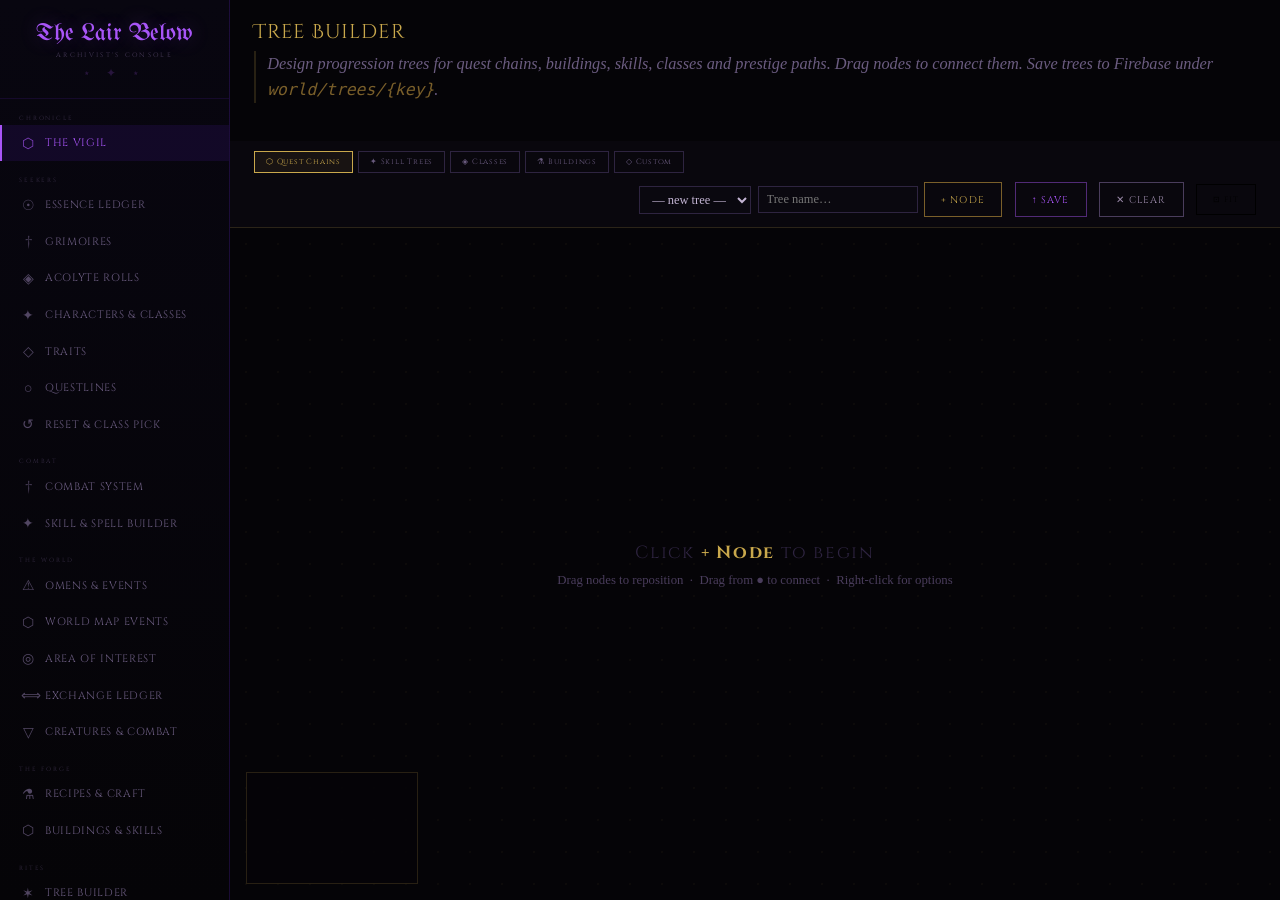
==== commit 9097d748: "Add files via upload" ====
--- a/dm.html
+++ b/dm.html
@@ -30,7 +30,7 @@
 .sn{font-family:var(--ff-h);font-size:0.64rem;color:var(--bone);}
 .sc{font-family:var(--ff-b);font-style:italic;font-size:0.58rem;color:var(--mist);}
 #main{padding:1.8rem 2rem 7rem;overflow-y:auto;min-height:100vh;}
-.page{display:none;}.page.active{display:block;}
+.page{display:none;}.page.active{display:block;} #page-trees.active{display:flex;}
 .pg-head{margin-bottom:1.6rem;}
 .pg-title{font-family:var(--ff-hd);font-size:1.22rem;color:var(--gold);letter-spacing:0.04em;margin-bottom:0.35rem;}
 .pg-desc{font-family:var(--ff-b);font-style:italic;font-size:1.02rem;color:var(--mist);line-height:1.6;border-left:2px solid rgba(201,168,76,0.18);padding-left:0.7rem;}
@@ -131,7 +131,15 @@
 .check-row-del{position:absolute;top:0.4rem;right:0.5rem;background:none;border:none;color:var(--ash);cursor:pointer;font-size:0.9rem;}
 
 /* ══ TREE BUILDER ══════════════════════════════════════════ */
-#page-trees { position:relative; display:flex; flex-direction:column; height:calc(100vh - 2rem); padding:0; }
+#page-trees {
+  position: fixed;
+  left: 230px; top: 0; right: 0; bottom: 0;
+  display: flex;
+  flex-direction: column;
+  background: var(--void);
+  z-index: 100;
+  padding: 0;
+}
 #page-trees .pg-head { padding:1.2rem 1.5rem 0.8rem; flex-shrink:0; }
 
 /* Toolbar */
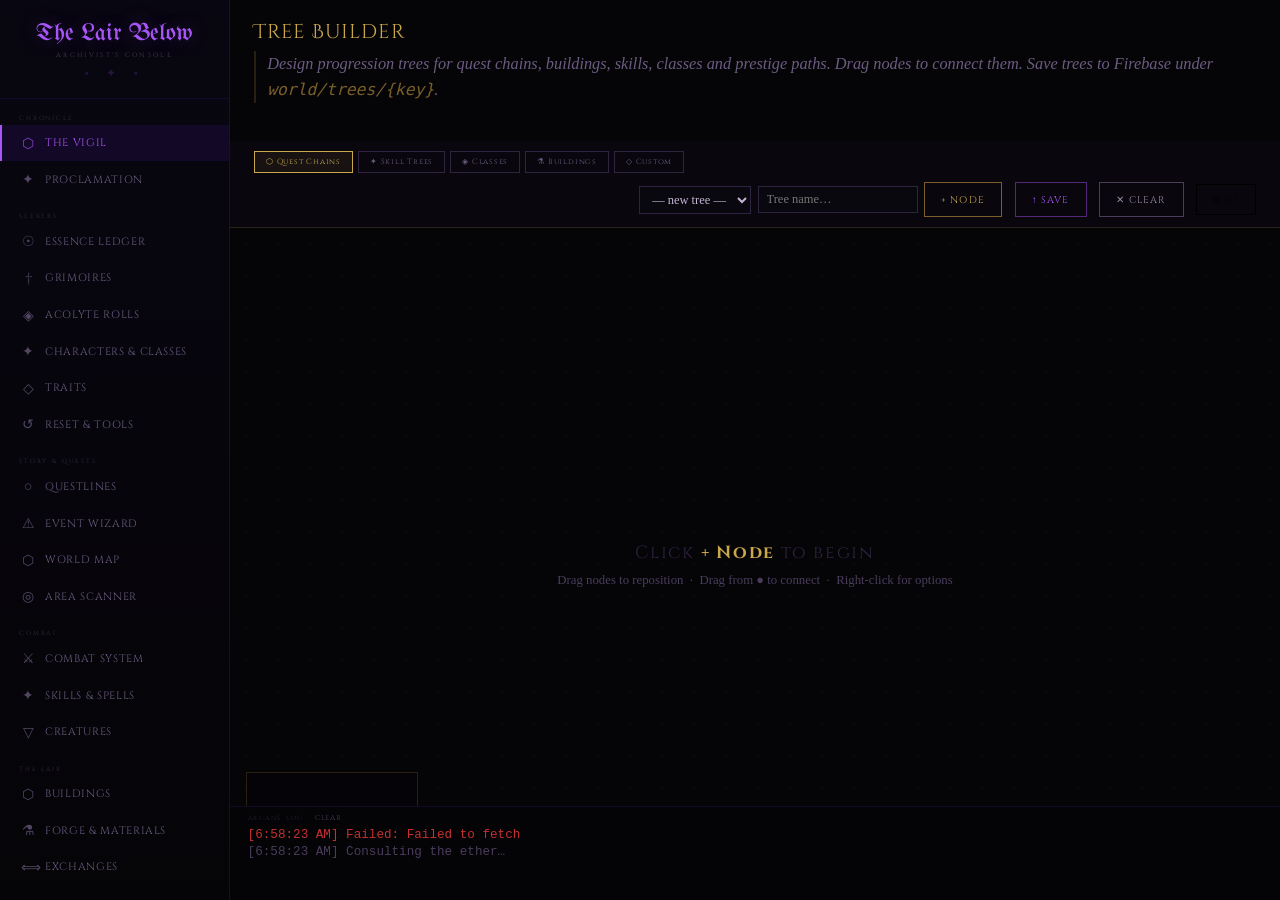
==== commit 18d0880b: "Add files via upload" ====
--- a/dm.html
+++ b/dm.html
@@ -154,7 +154,7 @@
 
 /* Workspace */
 #tb-workspace { flex:1; position:relative; overflow:hidden; background:var(--void); background-image: radial-gradient(circle, rgba(201,168,76,0.04) 1px, transparent 1px); background-size:32px 32px; cursor:default; user-select:none; }
-#tb-svg { position:absolute; top:0; left:0; width:100%; height:100%; pointer-events:none; z-index:1; overflow:visible; }
+#tb-svg { position:absolute; top:0; left:0; width:100%; height:100%; pointer-events:none; z-index:3; overflow:visible; }
 #tb-canvas { position:absolute; top:0; left:0; width:100%; height:100%; z-index:2; }
 #tb-empty-hint { position:absolute; top:50%; left:50%; transform:translate(-50%,-50%); text-align:center; pointer-events:none; transition:opacity 0.3s; }
 
@@ -197,6 +197,30 @@
 
 /* SVG edges */
 .tb-edge { fill:none; stroke:var(--gold-dim); stroke-width:1.5; opacity:0.6; }
+.tb-edge-hit { fill:none; stroke:transparent; stroke-width:20; pointer-events:stroke; cursor:pointer; }
+.tb-edge-hit:hover + .tb-edge-visible { stroke:var(--gold); opacity:1; }
+.tb-edge-btn {
+  cursor: pointer;
+  pointer-events: all;
+}
+.tb-edge-btn-bg {
+  fill: var(--shadow);
+  stroke: var(--gold-dim);
+  stroke-width: 1;
+  rx: 3;
+  transition: fill 0.15s;
+}
+.tb-edge-btn-bg:hover { fill: rgba(201,168,76,0.15); stroke: var(--gold); }
+.tb-edge-btn-icon {
+  fill: var(--mist);
+  font-family: var(--ff-h);
+  font-size: 11px;
+  text-anchor: middle;
+  dominant-baseline: middle;
+  pointer-events: none;
+}
+.tb-edge-btn:hover .tb-edge-btn-bg { fill: rgba(201,168,76,0.2); stroke: var(--gold); }
+.tb-edge-btn:hover .tb-edge-btn-icon { fill: var(--gold); }
 .tb-edge.hovered { stroke:var(--gold); opacity:1; stroke-width:2; cursor:pointer; }
 .tb-edge-arrow { fill:var(--gold-dim); }
 
@@ -296,29 +320,34 @@
   <div class="sb-head"><div class="sb-title">The Lair Below</div><div class="sb-sub">Archivist's Console</div><div class="sb-rune">⋆ ✦ ⋆</div></div>
   <div class="nav-sec">Chronicle</div>
   <button class="nb active" onclick="nav('vigil')" data-page="vigil"><span class="ni">⬡</span> The Vigil</button>
+  <button class="nb" onclick="nav('broadcast')" data-page="broadcast"><span class="ni">✦</span> Proclamation</button>
+
   <div class="nav-sec">Seekers</div>
   <button class="nb" onclick="nav('resources')" data-page="resources"><span class="ni">☉</span> Essence Ledger</button>
   <button class="nb" onclick="nav('grimoires')" data-page="grimoires"><span class="ni">†</span> Grimoires</button>
   <button class="nb" onclick="nav('acolytes')" data-page="acolytes"><span class="ni">◈</span> Acolyte Rolls</button>
   <button class="nb" onclick="nav('characters')" data-page="characters"><span class="ni">✦</span> Characters &amp; Classes</button>
   <button class="nb" onclick="nav('traits')" data-page="traits"><span class="ni">◇</span> Traits</button>
+  <button class="nb" onclick="nav('reset')" data-page="reset"><span class="ni">↺</span> Reset &amp; Tools</button>
+
+  <div class="nav-sec">Story &amp; Quests</div>
   <button class="nb" onclick="nav('questlines')" data-page="questlines"><span class="ni">○</span> Questlines</button>
-  <button class="nb" onclick="nav('reset')" data-page="reset"><span class="ni">↺</span> Reset &amp; Class Pick</button>
+  <button class="nb" onclick="nav('events')" data-page="events"><span class="ni">⚠</span> Event Wizard</button>
+  <button class="nb" onclick="nav('worldmap')" data-page="worldmap"><span class="ni">⬡</span> World Map</button>
+  <button class="nb" onclick="nav('aoi')" data-page="aoi"><span class="ni">◎</span> Area Scanner</button>
+
   <div class="nav-sec">Combat</div>
-  <button class="nb" onclick="nav('combatsys')" data-page="combatsys"><span class="ni">†</span> Combat System</button>
-  <button class="nb" onclick="nav('skillbuilder')" data-page="skillbuilder"><span class="ni">✦</span> Skill &amp; Spell Builder</button>
-  <div class="nav-sec">The World</div>
-  <button class="nb" onclick="nav('events')" data-page="events"><span class="ni">⚠</span> Omens &amp; Events</button>
-  <button class="nb" onclick="nav('worldmap')" data-page="worldmap"><span class="ni">⬡</span> World Map Events</button>
-  <button class="nb" onclick="nav('aoi')" data-page="aoi"><span class="ni">◎</span> Area of Interest</button>
-  <button class="nb" onclick="nav('exchanges')" data-page="exchanges"><span class="ni">⟺</span> Exchange Ledger</button>
-  <button class="nb" onclick="nav('creatures')" data-page="creatures"><span class="ni">▽</span> Creatures &amp; Combat</button>
-  <div class="nav-sec">The Forge</div>
-  <button class="nb" onclick="nav('forge')" data-page="forge"><span class="ni">⚗</span> Recipes &amp; Craft</button>
-  <button class="nb" onclick="nav('buildings')" data-page="buildings"><span class="ni">⬡</span> Buildings &amp; Skills</button>
-  <div class="nav-sec">Rites</div>
+  <button class="nb" onclick="nav('combatsys')" data-page="combatsys"><span class="ni">⚔</span> Combat System</button>
+  <button class="nb" onclick="nav('skillbuilder')" data-page="skillbuilder"><span class="ni">✦</span> Skills &amp; Spells</button>
+  <button class="nb" onclick="nav('creatures')" data-page="creatures"><span class="ni">▽</span> Creatures</button>
+
+  <div class="nav-sec">The Lair</div>
+  <button class="nb" onclick="nav('buildings')" data-page="buildings"><span class="ni">⬡</span> Buildings</button>
+  <button class="nb" onclick="nav('forge')" data-page="forge"><span class="ni">⚗</span> Forge &amp; Materials</button>
+  <button class="nb" onclick="nav('exchanges')" data-page="exchanges"><span class="ni">⟺</span> Exchanges</button>
+
+  <div class="nav-sec">Arcane</div>
   <button class="nb" onclick="nav('trees');tbNavActivate()" data-page="trees"><span class="ni">✶</span> Tree Builder</button>
-<button class="nb" onclick="nav('broadcast')" data-page="broadcast"><span class="ni">✦</span> Proclamation</button>
   <button class="nb" onclick="nav('tarot')" data-page="tarot"><span class="ni">🜃</span> Tarot Arcana</button>
   <div class="sb-seekers"><div class="sb-seekers-lbl">Seekers</div><div id="sidebar-players"><span style="font-family:var(--ff-b);font-style:italic;font-size:0.79rem;color:var(--ash);">Consulting the ether…</span></div></div>
 </nav>
@@ -410,6 +439,8 @@
   <div class="wiz-step" id="wstep-3" onclick="wizGo(3)">3 · Checks</div>
   <div class="wiz-step" id="wstep-4" onclick="wizGo(4)">4 · Combat</div>
   <div class="wiz-step" id="wstep-5" onclick="wizGo(5)">5 · Reward</div>
+  <div class="wiz-step" id="wstep-6" onclick="wizGo(6)">6 · Qualities</div>
+  <div class="wiz-step" id="wstep-7" onclick="wizGo(7)">7 · Send</div>
 </div>
 
 <!-- Step 1: Core narrative -->
@@ -546,18 +577,60 @@
 </div>
 <div class="fld"><label>Marker Name</label><input type="text" id="evt-marker" placeholder="optional"></div>
 </div>
+<!-- Step 6: Quest Qualities -->
+<div id="wiz-panel-6" class="wiz-panel">
+<div class="panel">
+  <div class="ph">Quest Qualities <span style="font-weight:normal;color:var(--ash);font-size:0.85em;">(Fallen London style tracking)</span></div>
+  <p style="font-family:var(--ff-b);font-style:italic;font-size:0.85rem;color:var(--mist);margin-bottom:0.8rem;line-height:1.6;">
+    Qualities are named numbers saved on the player. Use them to gate tree nodes — e.g. when a player wins a combat, grant <strong>combat-won: 1</strong>, then require <code style="color:var(--dm-bright)">quality:combat-won >= 1</code> in the tree builder condition.
+    <br>Different outcomes (win/lose, choice A/B) can grant different qualities.
+  </p>
+
+  <div style="font-family:var(--ff-h);font-size:0.52rem;letter-spacing:0.12em;text-transform:uppercase;color:var(--gold);margin-bottom:0.5rem;">On Success / Victory</div>
+  <div id="wiz-grants-win-list"></div>
+  <button class="btn b-seal" onclick="addWizGrant('win')" style="width:100%;margin-bottom:0.8rem;font-size:0.49rem;">+ Add Quality Grant (Win)</button>
+
+  <div style="font-family:var(--ff-h);font-size:0.52rem;letter-spacing:0.12em;text-transform:uppercase;color:var(--crimson-bright);margin-bottom:0.5rem;">On Failure / Defeat</div>
+  <div id="wiz-grants-lose-list"></div>
+  <button class="btn b-seal" onclick="addWizGrant('lose')" style="width:100%;margin-bottom:0.8rem;font-size:0.49rem;border-color:rgba(139,26,26,0.4);color:var(--crimson-bright);">+ Add Quality Grant (Lose)</button>
+
+  <div style="font-family:var(--ff-h);font-size:0.52rem;letter-spacing:0.12em;text-transform:uppercase;color:var(--mist);margin-bottom:0.5rem;">Always (regardless of outcome)</div>
+  <div id="wiz-grants-always-list"></div>
+  <button class="btn b-seal" onclick="addWizGrant('always')" style="width:100%;font-size:0.49rem;border-color:var(--stone);">+ Add Quality Grant (Always)</button>
+
+  <div style="margin-top:0.8rem;border-top:1px solid var(--border);padding-top:0.6rem;">
+    <div style="font-family:var(--ff-h);font-size:0.5rem;letter-spacing:0.1em;color:var(--mist);margin-bottom:0.4rem;">Quick insert — common quality patterns:</div>
+    <div style="display:flex;flex-wrap:wrap;gap:0.3rem;">
+      <button class="btn" onclick="addWizGrantQuick('win','combat-won',1)" style="font-size:0.44rem;padding:0.2rem 0.5rem;">combat-won: 1</button>
+      <button class="btn" onclick="addWizGrantQuick('lose','combat-lost',1)" style="font-size:0.44rem;padding:0.2rem 0.5rem;border-color:var(--crimson-bright);color:var(--crimson-bright);">combat-lost: 1</button>
+      <button class="btn" onclick="addWizGrantQuick('win','quest-explored',1)" style="font-size:0.44rem;padding:0.2rem 0.5rem;">quest-explored: 1</button>
+      <button class="btn" onclick="addWizGrantQuick('always','event-seen',1)" style="font-size:0.44rem;padding:0.2rem 0.5rem;border-color:var(--stone);">event-seen: 1</button>
+    </div>
+  </div>
+</div>
+<div style="display:flex;gap:0.5rem;margin-top:0.6rem;">
+  <button class="btn b-seal" onclick="wizGo(5)">← Back</button>
+  <button class="btn b-rune" onclick="wizGo(7)">Next: Review →</button>
+</div>
+</div>
+
+<!-- Step 7: Summary & Send (was previously inline) -->
+<div id="wiz-panel-7" class="wiz-panel">
+
 <!-- Summary -->
 <div id="wiz-summary" class="panel" style="background:rgba(123,47,255,0.04);border-color:rgba(168,85,247,0.2);"></div>
 <div style="display:flex;gap:0.5rem;margin-top:0.6rem;">
-<button class="btn b-seal" onclick="wizGo(4)">← Back</button>
+<button class="btn b-seal" onclick="wizGo(6)">← Back</button>
 <button class="btn b-rune" style="flex:1;padding:0.85rem;" onclick="pushEvent()">✦ Send Omen to Seeker(s)</button>
 </div>
-</div>
+</div><!-- end wiz-panel-7 -->
 
 <!-- Active omens sidebar -->
 <div class="panel" style="margin-top:1.2rem;"><div class="ph">Active Omens <button class="btn b-seal" style="padding:0.18rem 0.5rem;font-size:0.49rem;float:right;" onclick="loadActiveEvents()">↻</button></div>
 <div id="active-events" style="min-height:60px;"><span style="font-family:var(--ff-b);font-style:italic;color:var(--mist);">None inscribed.</span></div>
 </div>
+</div>
+
 </div>
 
 <div id="page-worldmap" class="page">
@@ -611,18 +684,185 @@
 </div>
 
 <div id="page-forge" class="page">
-<div class="pg-head"><div class="pg-title">Recipes &amp; Craft</div><div class="pg-desc">Everything the Forge can produce. Changes propagate to all seekers immediately.</div></div>
-<div style="display:flex;gap:0.5rem;margin-bottom:1rem;"><button class="btn b-rune" onclick="loadRecipes()">↻ Refresh</button><button class="btn b-seal" onclick="openRecEd()">+ New Recipe</button></div>
-<div id="recipes-list"></div>
-<div class="panel" id="rec-editor" style="display:none;margin-top:1rem;"><div class="ph" id="rec-ed-title">New Recipe</div><input type="hidden" id="rec-idx">
-<div class="g2"><div class="fld"><label>Name</label><input type="text" id="rec-name"></div><div class="fld"><label>Type</label><input type="text" id="rec-type" placeholder="Weapon — One-handed"></div></div>
-<div class="g2"><div class="fld"><label>Category</label><select id="rec-cat"><option value="weapons">Weapons</option><option value="armour">Armour</option><option value="consumables">Consumables</option><option value="sigils">Sigils</option></select></div><div class="fld"><label>Icon (emoji)</label><input type="text" id="rec-icon" placeholder="🔥"></div></div>
-<div class="fld"><label>Description</label><textarea id="rec-desc"></textarea></div>
-<div class="fld"><label>Effect Line</label><input type="text" id="rec-effect" placeholder="+4 Holy damage · Ignite on Blight"></div>
-<div class="fld"><label>Accent Colour (hex)</label><input type="text" id="rec-color" placeholder="#c9a84c"></div>
-<div class="ph" style="margin-top:0.5rem;">Costs</div><div id="rec-costs"></div>
-<button class="btn b-seal" style="margin-bottom:0.7rem;" onclick="addCostRow()">+ Add Cost</button><br>
-<button class="btn b-ward" onclick="saveRec()">✓ Seal Recipe</button><button class="btn b-seal" onclick="document.getElementById('rec-editor').style.display='none'">Cancel</button></div>
+<div class="pg-head"><div class="pg-title">Recipes &amp; Craft</div><div class="pg-desc">Define what players can craft, what resources they need, and where to find raw materials. Set up resource zones so players can gather from specific real-world area types.</div></div>
+
+<!-- Tabs -->
+<div style="display:flex;gap:0;border:1px solid var(--border);margin-bottom:1.2rem;">
+  <button class="btn" id="forge-tab-recipes" onclick="forgeTab('recipes',this)" style="flex:1;border:none;background:rgba(201,168,76,0.08);color:var(--gold);">⚗ Recipes</button>
+  <button class="btn" id="forge-tab-zones" onclick="forgeTab('zones',this)" style="flex:1;border:none;">◎ Resource Zones</button>
+  <button class="btn" id="forge-tab-materials" onclick="forgeTab('materials',this)" style="flex:1;border:none;">◇ Raw Materials</button>
+</div>
+
+<!-- RECIPES TAB -->
+<div id="forge-pane-recipes">
+  <div style="display:flex;gap:0.5rem;flex-wrap:wrap;margin-bottom:0.8rem;">
+    <button class="btn b-rune" onclick="loadRecipes()">↻ Refresh</button>
+    <button class="btn b-seal" onclick="openRecEd()">+ New Recipe</button>
+    <select id="rec-filter-tier" onchange="filterRecipes()" style="background:var(--abyss);border:1px solid var(--stone);color:var(--bone);padding:0.3rem 0.5rem;font-family:var(--ff-b);">
+      <option value="">All tiers</option>
+      <option value="1">Tier 1 — Common</option>
+      <option value="2">Tier 2 — Uncommon</option>
+      <option value="3">Tier 3 — Rare</option>
+      <option value="4">Tier 4 — Exotic</option>
+    </select>
+    <select id="rec-filter-cat" onchange="filterRecipes()" style="background:var(--abyss);border:1px solid var(--stone);color:var(--bone);padding:0.3rem 0.5rem;font-family:var(--ff-b);">
+      <option value="">All categories</option>
+      <option value="weapons">Weapons</option>
+      <option value="armour">Armour</option>
+      <option value="consumables">Consumables</option>
+      <option value="sigils">Sigils</option>
+      <option value="materials">Materials</option>
+      <option value="tools">Tools</option>
+    </select>
+  </div>
+  <div id="recipes-list"></div>
+
+  <div class="panel" id="rec-editor" style="display:none;margin-top:1rem;">
+    <div class="ph" id="rec-ed-title">New Recipe</div>
+    <input type="hidden" id="rec-idx">
+    <div class="g2">
+      <div class="fld"><label>Name</label><input type="text" id="rec-name"></div>
+      <div class="fld"><label>Type / Subtype</label><input type="text" id="rec-type" placeholder="Weapon — One-handed"></div>
+    </div>
+    <div class="g2">
+      <div class="fld"><label>Category</label>
+        <select id="rec-cat">
+          <option value="weapons">Weapons</option>
+          <option value="armour">Armour</option>
+          <option value="consumables">Consumables</option>
+          <option value="sigils">Sigils</option>
+          <option value="materials">Processed Materials</option>
+          <option value="tools">Tools</option>
+        </select>
+      </div>
+      <div class="fld"><label>Tier</label>
+        <select id="rec-tier">
+          <option value="1">Tier 1 — Common</option>
+          <option value="2">Tier 2 — Uncommon</option>
+          <option value="3">Tier 3 — Rare</option>
+          <option value="4">Tier 4 — Exotic</option>
+        </select>
+      </div>
+    </div>
+    <div class="g2">
+      <div class="fld"><label>Icon (emoji)</label><input type="text" id="rec-icon" placeholder="🔥"></div>
+      <div class="fld"><label>Accent Colour</label><input type="text" id="rec-color" placeholder="#c9a84c"></div>
+    </div>
+    <div class="fld"><label>Description</label><textarea id="rec-desc"></textarea></div>
+    <div class="fld"><label>Effect Line</label><input type="text" id="rec-effect" placeholder="+4 Holy damage · Ignite on Blight"></div>
+    <div class="g2">
+      <div class="fld"><label>Building Required</label>
+        <input type="text" id="rec-building" placeholder="alchemical-forge"></div>
+      <div class="fld"><label>Building Level Required</label>
+        <input type="number" id="rec-bld-level" value="1" min="1"></div>
+    </div>
+    <div class="fld"><label>Requires quality / condition</label>
+      <input type="text" id="rec-condition" placeholder="quality:forge-mastery >= 1"></div>
+    <div class="ph" style="margin-top:0.5rem;">Costs (essence + raw materials)</div>
+    <div id="rec-costs"></div>
+    <button class="btn b-seal" style="margin-bottom:0.7rem;" onclick="addCostRow()">+ Add Essence Cost</button>
+    <div class="fld"><label>Raw Material Costs (one per line: material-key × qty)</label>
+      <textarea id="rec-materials" rows="2" placeholder="iron-ore × 2&#10;lunar-resin × 1"></textarea></div>
+    <div style="display:flex;gap:0.5rem;margin-top:0.5rem;">
+      <button class="btn b-ward" onclick="saveRec()">✓ Seal Recipe</button>
+      <button class="btn b-seal" onclick="document.getElementById('rec-editor').style.display='none'">Cancel</button>
+    </div>
+  </div>
+</div>
+
+<!-- RESOURCE ZONES TAB -->
+<div id="forge-pane-zones" style="display:none;">
+  <p style="font-family:var(--ff-b);font-style:italic;font-size:0.85rem;color:var(--mist);margin-bottom:0.9rem;line-height:1.6;">
+    Resource zones are real-world area types where players can gather raw materials. Define what each zone type yields — players gather when physically near such a location.
+  </p>
+  <div style="display:flex;gap:0.5rem;margin-bottom:0.8rem;">
+    <button class="btn b-rune" onclick="loadResourceZones()">↻ Refresh</button>
+    <button class="btn b-seal" onclick="openZoneEd()">+ New Zone Type</button>
+  </div>
+  <div id="zones-list"></div>
+  <div class="panel" id="zone-editor" style="display:none;margin-top:1rem;">
+    <div class="ph" id="zone-ed-title">New Resource Zone</div>
+    <input type="hidden" id="zone-key">
+    <div class="g2">
+      <div class="fld"><label>Zone Type Key</label>
+        <input type="text" id="zone-key-in" placeholder="sea, city, forest, mountain, worship, industrial…"></div>
+      <div class="fld"><label>Display Name</label>
+        <input type="text" id="zone-name" placeholder="The Sea"></div>
+    </div>
+    <div class="g2">
+      <div class="fld"><label>Icon</label><input type="text" id="zone-icon" placeholder="🌊"></div>
+      <div class="fld"><label>OSM Tag (for auto-detection)</label>
+        <input type="text" id="zone-osm" placeholder="natural=water, amenity=place_of_worship…"></div>
+    </div>
+    <div class="fld"><label>Description</label>
+      <textarea id="zone-desc" placeholder="Waters where tidal forces concentrate Lunar essence…"></textarea></div>
+    <div class="ph" style="margin-top:0.6rem;">Resources yielded (per gather action)</div>
+    <div style="display:grid;grid-template-columns:repeat(4,1fr);gap:0.4rem;margin-bottom:0.5rem;">
+      <div class="fld"><label>☉ Solar</label><input type="number" id="zone-r0" value="0" min="0"></div>
+      <div class="fld"><label>☽ Lunar</label><input type="number" id="zone-r1" value="0" min="0"></div>
+      <div class="fld"><label>♃ Jovian</label><input type="number" id="zone-r2" value="0" min="0"></div>
+      <div class="fld"><label>♂ Martial</label><input type="number" id="zone-r3" value="0" min="0"></div>
+      <div class="fld"><label>♄ Saturnine</label><input type="number" id="zone-r4" value="0" min="0"></div>
+      <div class="fld"><label>♀ Venusian</label><input type="number" id="zone-r5" value="0" min="0"></div>
+      <div class="fld"><label>☿ Mercurial</label><input type="number" id="zone-r6" value="0" min="0"></div>
+    </div>
+    <div class="fld"><label>Raw materials dropped (one per line: key|name|qty_min-qty_max)</label>
+      <textarea id="zone-drops" rows="3" placeholder="iron-ore|Iron Ore|1-3&#10;salt-crystal|Salt Crystal|1-2"></textarea></div>
+    <div class="fld"><label>Required building to gather here</label>
+      <input type="text" id="zone-req-bld" placeholder="scrying-chamber (optional)"></div>
+    <div class="fld"><label>Bonus planetary hour (doubles yield)</label>
+      <select id="zone-planet">
+        <option value="">None</option>
+        <option value="sol">Sol</option><option value="luna">Luna</option>
+        <option value="mars">Mars</option><option value="mercury">Mercury</option>
+        <option value="jupiter">Jupiter</option><option value="venus">Venus</option>
+        <option value="saturn">Saturn</option>
+      </select></div>
+    <div style="display:flex;gap:0.5rem;margin-top:0.8rem;">
+      <button class="btn b-ward" onclick="saveZone()">✓ Seal Zone</button>
+      <button class="btn b-seal" onclick="document.getElementById('zone-editor').style.display='none'">Cancel</button>
+    </div>
+  </div>
+</div>
+
+<!-- RAW MATERIALS TAB -->
+<div id="forge-pane-materials" style="display:none;">
+  <p style="font-family:var(--ff-b);font-style:italic;font-size:0.85rem;color:var(--mist);margin-bottom:0.9rem;line-height:1.6;">
+    Raw materials are non-essence resources gathered from zones. They can be used as crafting costs and are stored in the player's inventory.
+  </p>
+  <div style="display:flex;gap:0.5rem;margin-bottom:0.8rem;">
+    <button class="btn b-rune" onclick="loadMaterials()">↻ Refresh</button>
+    <button class="btn b-seal" onclick="openMaterialEd()">+ New Material</button>
+  </div>
+  <div id="materials-list"></div>
+  <div class="panel" id="material-editor" style="display:none;margin-top:1rem;">
+    <div class="ph" id="mat-ed-title">New Raw Material</div>
+    <input type="hidden" id="mat-key">
+    <div class="g2">
+      <div class="fld"><label>Key</label><input type="text" id="mat-key-in" placeholder="iron-ore"></div>
+      <div class="fld"><label>Name</label><input type="text" id="mat-name" placeholder="Iron Ore"></div>
+    </div>
+    <div class="g2">
+      <div class="fld"><label>Icon</label><input type="text" id="mat-icon" placeholder="🪨"></div>
+      <div class="fld"><label>Tier</label>
+        <select id="mat-tier">
+          <option value="1">Tier 1 — Common</option>
+          <option value="2">Tier 2 — Uncommon</option>
+          <option value="3">Tier 3 — Rare</option>
+          <option value="4">Tier 4 — Exotic</option>
+        </select>
+      </div>
+    </div>
+    <div class="fld"><label>Found in zones (comma separated)</label>
+      <input type="text" id="mat-zones" placeholder="mountain, industrial, city"></div>
+    <div class="fld"><label>Description</label>
+      <textarea id="mat-desc" placeholder="Crude ore drawn from urban ruins and collapsed structures."></textarea></div>
+    <div style="display:flex;gap:0.5rem;margin-top:0.8rem;">
+      <button class="btn b-ward" onclick="saveMaterial()">✓ Seal Material</button>
+      <button class="btn b-seal" onclick="document.getElementById('material-editor').style.display='none'">Cancel</button>
+    </div>
+  </div>
+</div>
 </div>
 
 <div id="page-buildings" class="page">
@@ -632,13 +872,52 @@
 <div><div style="font-family:var(--ff-h);font-size:0.56rem;letter-spacing:0.18em;text-transform:uppercase;color:var(--gold-dim);margin-bottom:0.7rem;">Buildings</div><div id="bld-list"></div></div>
 <div><div style="font-family:var(--ff-h);font-size:0.56rem;letter-spacing:0.18em;text-transform:uppercase;color:var(--gold-dim);margin-bottom:0.7rem;">Skills</div><div id="skl-list"></div></div>
 </div>
-<div class="panel" id="bld-editor" style="display:none;margin-top:1rem;"><div class="ph" id="bld-ed-title">New Building</div><input type="hidden" id="bld-key">
-<div class="g2"><div class="fld"><label>Name</label><input type="text" id="bld-name"></div><div class="fld"><label>Icon</label><input type="text" id="bld-icon" placeholder="🕯"></div></div>
-<div class="fld"><label>Description</label><textarea id="bld-desc"></textarea></div>
-<div class="fld"><label>Max Level</label><input type="number" id="bld-maxlv" value="3" min="1"></div>
-<div class="fld"><label>Upgrade Cost (JSON array of 7 essence values)</label><input type="text" id="bld-cost" placeholder="[200,0,100,0,50,0,0]"></div>
-<div class="fld"><label>Effects per Level (one per line)</label><textarea id="bld-effects" placeholder="Lv1: +20% Research&#10;Lv2: +40%, unlock advanced codex"></textarea></div>
-<button class="btn b-ward" onclick="saveBld()">✓ Seal Building</button><button class="btn b-seal" onclick="document.getElementById('bld-editor').style.display='none'">Cancel</button></div>
+<div class="panel" id="bld-editor" style="display:none;margin-top:1rem;">
+  <div class="ph" id="bld-ed-title">New Building</div>
+  <input type="hidden" id="bld-key">
+  <div class="g2">
+    <div class="fld"><label>Name</label><input type="text" id="bld-name" placeholder="Alchemical Forge"></div>
+    <div class="fld"><label>Icon</label><input type="text" id="bld-icon" placeholder="⚗"></div>
+  </div>
+  <div class="fld"><label>Key (auto from name)</label><input type="text" id="bld-key-in" placeholder="alchemical-forge"></div>
+  <div class="fld"><label>Description</label><textarea id="bld-desc" placeholder="What this building is and does in lore terms."></textarea></div>
+  <div class="g2">
+    <div class="fld"><label>Max Level</label><input type="number" id="bld-maxlv" value="3" min="1"></div>
+    <div class="fld"><label>Tree Key (links to a building tree)</label><input type="text" id="bld-tree" placeholder="e.g. forge-upgrades"></div>
+  </div>
+  <div class="fld"><label>Upgrade Cost — 7 essences: Solar·Lunar·Jovian·Martial·Saturnine·Venusian·Mercurial</label>
+    <input type="text" id="bld-cost" placeholder="[200,0,100,0,50,0,0]"></div>
+  <div class="fld"><label>Effects per Level (one per line)</label>
+    <textarea id="bld-effects" placeholder="Lv1: Unlock basic recipes&#10;Lv2: Unlock tier-2 crafting&#10;Lv3: Unlock grand sigils"></textarea></div>
+
+  <div class="ph" style="margin-top:0.8rem;">Features this building unlocks</div>
+  <p style="font-family:var(--ff-b);font-style:italic;font-size:0.82rem;color:var(--mist);margin-bottom:0.7rem;line-height:1.5;">
+    Each level can unlock specific gameplay features. These are stored in the building definition and read by the client.
+  </p>
+  <div class="g2">
+    <div class="fld"><label>Scouting radius (m) at Lv1/Lv2/Lv3</label>
+      <input type="text" id="bld-scout" placeholder="500,1000,2000"></div>
+    <div class="fld"><label>Recipe categories unlocked (comma separated)</label>
+      <input type="text" id="bld-recipes" placeholder="consumables,weapons,armour"></div>
+  </div>
+  <div class="g2">
+    <div class="fld"><label>Resource cap bonus (%)</label>
+      <input type="text" id="bld-rescap" placeholder="0,10,25"></div>
+    <div class="fld"><label>Acolyte slots (+N per level)</label>
+      <input type="text" id="bld-acoslots" placeholder="0,1,2"></div>
+  </div>
+  <div class="fld"><label>Passive production (JSON: {"resource":rate} per hour per level)</label>
+    <input type="text" id="bld-produce" placeholder='{"solar":2,"lunar":1} per level'></div>
+  <div class="fld"><label>Special actions unlocked (one per line: LEVEL|label|description)</label>
+    <textarea id="bld-actions" rows="3" placeholder="1|Open Forge|Craft items from gathered essences&#10;2|Grand Forge|Craft tier-2 and above items&#10;3|Sigil Forge|Craft legendary sigils"></textarea></div>
+  <div class="fld"><label>Research slots (+N per level)</label>
+    <input type="text" id="bld-research" placeholder="1,2,3"></div>
+
+  <div style="display:flex;gap:0.5rem;margin-top:0.8rem;">
+    <button class="btn b-ward" onclick="saveBld()">✓ Seal Building</button>
+    <button class="btn b-seal" onclick="document.getElementById('bld-editor').style.display='none'">Cancel</button>
+  </div>
+</div>
 <div class="panel" id="skl-editor" style="display:none;margin-top:1rem;"><div class="ph" id="skl-ed-title">New Skill</div><input type="hidden" id="skl-key">
 <div class="g2"><div class="fld"><label>Name</label><input type="text" id="skl-name"></div><div class="fld"><label>Class Requirement</label><input type="text" id="skl-class" placeholder="Any"></div></div>
 <div class="fld"><label>Description</label><textarea id="skl-desc"></textarea></div>
@@ -1112,39 +1391,294 @@
 </div>
 
 
+
+
 <div id="page-questlines" class="page">
 <div class="pg-head">
   <div class="pg-title">Questlines</div>
-  <div class="pg-desc">Define multi-step story questlines with branching choices. Each node can have choices that lead to other nodes, apply rewards, trigger combat, or end the questline.</div>
-</div>
-<div style="display:flex;gap:0.5rem;margin-bottom:1rem;">
+  <div class="pg-desc">Build complete questlines linking events, rewards, skill unlocks, and building requirements. Each questline is a tree saved to <code style="color:var(--dm-bright)">world/questlines/{key}</code> and playable from the Field tab.</div>
+</div>
+
+<div style="display:flex;gap:0.5rem;margin-bottom:1.2rem;flex-wrap:wrap;">
   <button class="btn b-rune" onclick="loadQuestlines()">↻ Refresh</button>
-  <button class="btn b-seal" onclick="openQuestEditor()">+ New Questline</button>
+  <button class="btn b-seal" onclick="openQuestWizard()">✦ New Questline Wizard</button>
 </div>
 <div id="questlines-list"></div>
 
-<div class="panel" id="quest-editor" style="display:none;margin-top:1rem;">
-  <div class="ph" id="quest-ed-title">New Questline</div>
-  <input type="hidden" id="quest-key">
-  <div class="g2">
-    <div class="fld"><label>Quest Key</label><input type="text" id="quest-key-in" placeholder="the-iron-testament"></div>
-    <div class="fld"><label>Title</label><input type="text" id="quest-title" placeholder="The Iron Testament"></div>
-  </div>
-  <div class="fld"><label>Description</label><textarea id="quest-desc"></textarea></div>
-  <div class="fld"><label>Starting Node ID</label><input type="text" id="quest-start" value="start" placeholder="start"></div>
-
-  <div class="ph" style="margin-top:1rem;">Nodes <span style="font-size:0.85em;color:var(--ash);">(each node is a story beat)</span></div>
-  <div id="quest-nodes-list" style="margin-bottom:0.6rem;"></div>
-  <button class="btn b-rune" onclick="addQuestNode()">+ Add Node</button>
-
-  <div style="display:flex;gap:0.5rem;margin-top:1rem;">
-    <button class="btn b-ward" onclick="saveQuestline()">✓ Save Questline</button>
-    <button class="btn b-seal" onclick="deleteQuestline(document.getElementById('quest-key').value)">✕ Delete</button>
-    <button class="btn" onclick="document.getElementById('quest-editor').style.display='none'">Cancel</button>
-  </div>
-</div>
-</div>
-
+<!-- ── QUESTLINE WIZARD ── -->
+<div id="quest-wizard" style="display:none;margin-top:1rem;">
+  <!-- Wizard header -->
+  <div style="display:flex;align-items:center;justify-content:space-between;margin-bottom:1rem;">
+    <div style="font-family:var(--ff-h);font-size:0.8rem;letter-spacing:0.08em;color:var(--gold);" id="qw-title-bar">New Questline</div>
+    <button class="btn" onclick="document.getElementById('quest-wizard').style.display='none'" style="font-size:0.48rem;">✕ Close</button>
+  </div>
+
+  <!-- Step tabs -->
+  <div style="display:flex;gap:0;border:1px solid var(--border);margin-bottom:1rem;overflow-x:auto;">
+    <button class="btn qw-tab active" id="qwt-1" onclick="qwGo(1,this)" style="flex:1;border:none;white-space:nowrap;min-width:fit-content;">1 · Identity</button>
+    <button class="btn qw-tab" id="qwt-2" onclick="qwGo(2,this)" style="flex:1;border:none;white-space:nowrap;min-width:fit-content;">2 · Story Beats</button>
+    <button class="btn qw-tab" id="qwt-3" onclick="qwGo(3,this)" style="flex:1;border:none;white-space:nowrap;min-width:fit-content;">3 · Requirements</button>
+    <button class="btn qw-tab" id="qwt-4" onclick="qwGo(4,this)" style="flex:1;border:none;white-space:nowrap;min-width:fit-content;">4 · Rewards</button>
+    <button class="btn qw-tab" id="qwt-5" onclick="qwGo(5,this)" style="flex:1;border:none;white-space:nowrap;min-width:fit-content;">5 · Save</button>
+  </div>
+
+  <!-- Step 1: Identity -->
+  <div id="qw-panel-1" class="qw-panel">
+    <div class="panel">
+      <div class="ph">Quest Identity</div>
+      <div class="g2">
+        <div class="fld"><label>Quest Key (Firebase ID)</label>
+          <input type="text" id="qw-key" placeholder="the-descent-below" oninput="this.value=this.value.toLowerCase().replace(/[^a-z0-9-]/g,'-')"></div>
+        <div class="fld"><label>Title</label>
+          <input type="text" id="qw-title" placeholder="The Descent Below"></div>
+      </div>
+      <div class="fld"><label>Opening lore text</label>
+        <textarea id="qw-desc" rows="3" placeholder="The lair trembles. Something stirs beneath the second seal…"></textarea></div>
+      <div class="g2">
+        <div class="fld"><label>Quest type</label>
+          <select id="qw-type">
+            <option value="main">Main Story</option>
+            <option value="side">Side Quest</option>
+            <option value="faction">Faction</option>
+            <option value="personal">Personal</option>
+            <option value="repeatable">Repeatable</option>
+          </select></div>
+        <div class="fld"><label>Assigned to</label>
+          <select id="qw-target">
+            <option value="__all__">All Seekers</option>
+          </select></div>
+      </div>
+      <div class="fld"><label>Linked Tree Key (optional — if you built a tree in Tree Builder)</label>
+        <input type="text" id="qw-tree" placeholder="beginner-quest-chain"></div>
+    </div>
+    <div style="display:flex;gap:0.5rem;margin-top:0.7rem;">
+      <button class="btn b-rune" onclick="qwGo(2)">Next: Story Beats →</button>
+    </div>
+  </div>
+
+  <!-- Step 2: Story Beats (nodes) -->
+  <div id="qw-panel-2" class="qw-panel" style="display:none;">
+    <div class="panel">
+      <div class="ph">Story Beats</div>
+      <p style="font-family:var(--ff-b);font-style:italic;font-size:0.82rem;color:var(--mist);margin-bottom:0.8rem;line-height:1.5;">
+        Each beat is a moment in the questline. Beats can be linear or branch. Link an event, add player choices, define what happens on each outcome.
+      </p>
+      <div id="qw-beats-list"></div>
+      <button class="btn b-seal" onclick="qwAddBeat()" style="width:100%;margin-top:0.5rem;">+ Add Story Beat</button>
+    </div>
+    <div style="display:flex;gap:0.5rem;margin-top:0.7rem;">
+      <button class="btn b-seal" onclick="qwGo(1)">← Back</button>
+      <button class="btn b-rune" onclick="qwGo(3)">Next: Requirements →</button>
+    </div>
+  </div>
+
+  <!-- Step 3: Requirements -->
+  <div id="qw-panel-3" class="qw-panel" style="display:none;">
+    <div class="panel">
+      <div class="ph">Quest Requirements</div>
+      <p style="font-family:var(--ff-b);font-style:italic;font-size:0.82rem;color:var(--mist);margin-bottom:0.7rem;line-height:1.5;">
+        What must be true before a player can start this questline? Leave empty for no restrictions.
+      </p>
+      <div class="g2">
+        <div class="fld"><label>Minimum level</label><input type="number" id="qw-req-level" value="1" min="1"></div>
+        <div class="fld"><label>Required class (blank = any)</label><input type="text" id="qw-req-class" placeholder="seeker"></div>
+      </div>
+      <div class="fld"><label>Required buildings (comma separated: building-key)</label>
+        <input type="text" id="qw-req-buildings" placeholder="altar, scriptorium"></div>
+      <div class="fld"><label>Required qualities (one per line: quality-key >= N)</label>
+        <textarea id="qw-req-qualities" rows="3" placeholder="combat-won >= 1&#10;dungeon-explored >= 1"></textarea></div>
+      <div class="fld"><label>Required completed quests (comma separated: quest-key)</label>
+        <input type="text" id="qw-req-quests" placeholder="the-first-seal"></div>
+    </div>
+    <div style="display:flex;gap:0.5rem;margin-top:0.7rem;">
+      <button class="btn b-seal" onclick="qwGo(2)">← Back</button>
+      <button class="btn b-rune" onclick="qwGo(4)">Next: Rewards →</button>
+    </div>
+  </div>
+
+  <!-- Step 4: Completion Rewards -->
+  <div id="qw-panel-4" class="qw-panel" style="display:none;">
+    <div class="panel">
+      <div class="ph">Completion Rewards</div>
+      <p style="font-family:var(--ff-b);font-style:italic;font-size:0.82rem;color:var(--mist);margin-bottom:0.7rem;line-height:1.5;">
+        What does the player gain when the full questline is completed?
+      </p>
+      <div style="display:grid;grid-template-columns:repeat(4,1fr);gap:0.4rem;margin-bottom:0.6rem;">
+        <div class="fld"><label>☉ Solar</label><input type="number" id="qw-r0" value="0" min="0"></div>
+        <div class="fld"><label>☽ Lunar</label><input type="number" id="qw-r1" value="0" min="0"></div>
+        <div class="fld"><label>♃ Jovian</label><input type="number" id="qw-r2" value="0" min="0"></div>
+        <div class="fld"><label>♂ Martial</label><input type="number" id="qw-r3" value="0" min="0"></div>
+        <div class="fld"><label>♄ Saturnine</label><input type="number" id="qw-r4" value="0" min="0"></div>
+        <div class="fld"><label>♀ Venusian</label><input type="number" id="qw-r5" value="0" min="0"></div>
+        <div class="fld"><label>☿ Mercurial</label><input type="number" id="qw-r6" value="0" min="0"></div>
+        <div class="fld"><label>✦ XP</label><input type="number" id="qw-rxp" value="0" min="0"></div>
+      </div>
+      <div class="fld"><label>Skills unlocked on completion (comma separated: skill-key)</label>
+        <input type="text" id="qw-reward-skills" placeholder="ancient-rite, void-step"></div>
+      <div class="fld"><label>Buildings unlocked on completion (comma separated: building-key)</label>
+        <input type="text" id="qw-reward-buildings" placeholder="ossuary, scrying-chamber"></div>
+      <div class="fld"><label>Quality grants on completion (one per line: quality-key = N)</label>
+        <textarea id="qw-reward-qualities" rows="2" placeholder="descent-complete = 1&#10;seal-breaker = 1"></textarea></div>
+      <div class="fld"><label>Lore / flavour text shown on completion</label>
+        <textarea id="qw-reward-lore" rows="2" placeholder="The seal breaks. A new passage opens beneath the lair."></textarea></div>
+    </div>
+    <div style="display:flex;gap:0.5rem;margin-top:0.7rem;">
+      <button class="btn b-seal" onclick="qwGo(3)">← Back</button>
+      <button class="btn b-rune" onclick="qwGo(5)">Review & Save →</button>
+    </div>
+  </div>
+
+  <!-- Step 5: Review & Save -->
+  <div id="qw-panel-5" class="qw-panel" style="display:none;">
+    <div class="panel" id="qw-summary" style="background:rgba(123,47,255,0.04);border-color:rgba(168,85,247,0.2);"></div>
+    <div style="display:flex;gap:0.5rem;margin-top:0.7rem;">
+      <button class="btn b-seal" onclick="qwGo(4)">← Back</button>
+      <button class="btn b-ward" style="flex:1;padding:0.85rem;" onclick="qwSave()">✦ Seal Questline to Firebase</button>
+    </div>
+  </div>
+</div>
+</div>
+
+
+<!-- ══ TREE BUILDER PAGE ══ -->
+<div id="page-trees" class="page">
+<div class="pg-head">
+  <div class="pg-title">Tree Builder</div>
+  <div class="pg-desc">Design progression trees for quest chains, buildings, skills, classes and prestige paths. Drag nodes to connect them. Save trees to Firebase under <code style="color:var(--gold-dim)">world/trees/{key}</code>.</div>
+</div>
+<div id="tb-toolbar">
+  <div id="tb-type-tabs">
+    <button class="tb-tab active" onclick="tbSetType('quest',this)">⬡ Quest Chains</button>
+    <button class="tb-tab" onclick="tbSetType('skill',this)">✦ Skill Trees</button>
+    <button class="tb-tab" onclick="tbSetType('class',this)">◈ Classes</button>
+    <button class="tb-tab" onclick="tbSetType('building',this)">⚗ Buildings</button>
+    <button class="tb-tab" onclick="tbSetType('custom',this)">◇ Custom</button>
+  </div>
+  <div id="tb-tree-controls">
+    <select id="tb-tree-sel" onchange="tbLoadTree(this.value)"><option value="">— new tree —</option></select>
+    <input id="tb-tree-name" type="text" placeholder="Tree name…" style="width:160px;">
+    <button class="btn b-seal" onclick="tbAddNode()">+ Node</button>
+    <button class="btn b-rune" onclick="tbSaveTree()">↑ Save</button>
+    <button class="btn" onclick="tbNewTree()" style="border-color:var(--ash);color:var(--pale);">✕ Clear</button>
+    <button class="btn" onclick="tbFitView()" style="font-size:0.48rem;">⊡ Fit</button>
+  </div>
+</div>
+<div id="tb-workspace">
+  <div id="tb-canvas"></div>
+  <svg id="tb-svg" xmlns="http://www.w3.org/2000/svg"></svg>
+  <div id="tb-empty-hint">
+    <div style="font-family:var(--ff-h);font-size:1.1rem;color:var(--stone);letter-spacing:0.1em;">Click <strong style="color:var(--gold)">+ Node</strong> to begin</div>
+    <div style="font-size:0.8rem;color:var(--ash);margin-top:0.5rem;">Drag nodes to reposition &nbsp;·&nbsp; Drag from ● to connect &nbsp;·&nbsp; Right-click for options</div>
+  </div>
+</div>
+<div id="tb-inspector" class="tb-inspector-closed">
+  <div id="tb-inspector-head">
+    <span id="tb-inspector-title">Node</span>
+    <button onclick="tbCloseInspector()" style="background:none;border:none;color:var(--mist);cursor:pointer;font-size:1.1rem;padding:0 0.3rem;">✕</button>
+  </div>
+  <div class="fld"><label>Label</label><input type="text" id="tbi-label" oninput="tbUpdateNode('label',this.value)" placeholder="Node name"></div>
+  <div class="fld"><label>Description</label><textarea id="tbi-desc" rows="2" oninput="tbUpdateNode('desc',this.value)" placeholder="What this unlocks or requires…"></textarea></div>
+  <div class="fld"><label>Type / Category</label><input type="text" id="tbi-cat" oninput="tbUpdateNode('cat',this.value)" placeholder="e.g. combat, story, prestige…"></div>
+  <div class="fld"><label>Cost / Requirement</label><input type="text" id="tbi-req" oninput="tbUpdateNode('req',this.value)" placeholder="e.g. 500 Solar, Level 3…"></div>
+  <div class="fld"><label>Firebase Key</label><input type="text" id="tbi-key" oninput="tbUpdateNode('key',this.value)" placeholder="auto-generated"></div>
+
+  <div style="border-top:1px solid var(--border);margin:0.7rem 0 0.5rem;padding-top:0.5rem;">
+    <div style="font-family:var(--ff-h);font-size:0.44rem;letter-spacing:0.14em;text-transform:uppercase;color:var(--mist);margin-bottom:0.4rem;">Type-specific fields</div>
+  </div>
+
+  <!-- Building tree fields -->
+  <div class="fld" id="tbi-building-key-wrap">
+    <label>Building Key (for building trees)</label>
+    <input type="text" id="tbi-buildingKey" oninput="tbUpdateNode('buildingKey',this.value)" placeholder="e.g. alchemical-forge">
+  </div>
+  <div class="fld">
+    <label>Actions at this stage</label>
+    <input type="text" id="tbi-actions" oninput="tbUpdateNode('actions',this.value)" placeholder="e.g. Craft weapons, Brew potions">
+  </div>
+  <div class="fld">
+    <label>Produces (passive output)</label>
+    <input type="text" id="tbi-produces" oninput="tbUpdateNode('produces',this.value)" placeholder="e.g. +2 Solar/hour">
+  </div>
+
+  <!-- Quest tree fields -->
+  <div class="fld">
+    <label>Lat / Lng (quest map marker)</label>
+    <div style="display:flex;gap:0.4rem;">
+      <input type="text" id="tbi-lat" oninput="tbUpdateNode('lat',this.value)" placeholder="Latitude" style="flex:1;">
+      <input type="text" id="tbi-lng" oninput="tbUpdateNode('lng',this.value)" placeholder="Longitude" style="flex:1;">
+    </div>
+  </div>
+
+  <!-- Skill / class tree fields -->
+  <div class="fld">
+    <label>Skill Key (for skill trees)</label>
+    <input type="text" id="tbi-skillKey" oninput="tbUpdateNode('skillKey',this.value)" placeholder="e.g. annichilito-">
+  </div>
+  <div class="fld">
+    <label>XP Threshold (skill mastery)</label>
+    <input type="number" id="tbi-xpThreshold" oninput="tbUpdateNode('xpThreshold',this.value?+this.value:undefined)" placeholder="e.g. 10" min="0">
+  </div>
+  <div class="fld">
+    <label>Bonus on unlock (e.g. fortitude+2, skill:annichilito)</label>
+    <input type="text" id="tbi-bonus" oninput="tbUpdateNode('bonus',this.value)" placeholder="stat+N, skill:key, trait:key">
+  </div>
+
+  <div style="display:flex;gap:0.5rem;margin-top:0.8rem;">
+    <button class="btn b-rune" onclick="tbSetRoot()" style="flex:1;font-size:0.5rem;">⬡ Set Root</button>
+    <button class="btn" onclick="tbDeleteNode()" style="flex:1;border-color:var(--crimson-bright);color:var(--crimson-bright);font-size:0.5rem;">✕ Delete</button>
+  </div>
+  <div style="margin-top:0.8rem;border-top:1px solid var(--border);padding-top:0.7rem;">
+    <div style="font-family:var(--ff-h);font-size:0.48rem;letter-spacing:0.14em;text-transform:uppercase;color:var(--mist);margin-bottom:0.4rem;">Connections</div>
+    <div id="tbi-connections" style="font-size:0.75rem;color:var(--pale);line-height:1.6;"></div>
+  </div>
+</div>
+<div id="tb-minimap"><canvas id="tb-minimap-canvas" width="160" height="100"></canvas></div>
+<div id="tb-ctx"></div>
+
+<!-- ── Edge condition modal ── -->
+<div id="tb-edge-modal">
+  <div id="tb-edge-modal-title" style="font-family:var(--ff-h);font-size:0.62rem;letter-spacing:0.1em;color:var(--gold);margin-bottom:0.6rem;text-transform:uppercase;">Branch Condition</div>
+  <div style="font-family:var(--ff-b);font-style:italic;font-size:0.72rem;color:var(--mist);margin-bottom:0.7rem;line-height:1.5;">Define when this branch is available. Leave empty for an open connection.</div>
+  <div style="font-family:var(--ff-h);font-size:0.42rem;letter-spacing:0.12em;text-transform:uppercase;color:var(--mist);margin-bottom:0.3rem;">Quick insert</div>
+  <div class="tb-cond-chips">
+    <span class="tb-cond-chip" onclick="tbCondInsert('Level >= ')">Level</span>
+    <span class="tb-cond-chip" onclick="tbCondInsert('Solar >= ')">Solar</span>
+    <span class="tb-cond-chip" onclick="tbCondInsert('Lunar >= ')">Lunar</span>
+    <span class="tb-cond-chip" onclick="tbCondInsert('Martial >= ')">Martial</span>
+    <span class="tb-cond-chip" onclick="tbCondInsert('has:')">Has Item</span>
+    <span class="tb-cond-chip" onclick="tbCondInsert('skill:')">Skill</span>
+    <span class="tb-cond-chip" onclick="tbCondInsert('trait:')">Trait</span>
+    <span class="tb-cond-chip" onclick="tbCondInsert('quest:')">Quest</span>
+    <span class="tb-cond-chip" onclick="tbCondInsert('xp >= ')">XP</span>
+    <span class="tb-cond-chip" onclick="tbCondInsert('stress < ')">Stress</span>
+  </div>
+  <div class="fld" style="margin-bottom:0.5rem;">
+    <label style="font-family:var(--ff-h);font-size:0.44rem;letter-spacing:0.12em;text-transform:uppercase;color:var(--mist);display:block;margin-bottom:0.25rem;">Condition</label>
+    <input type="text" id="tb-edge-cond" placeholder="e.g.  Level >= 3  |  Solar >= 500  |  quest:descent == resolved" 
+           style="width:100%;background:var(--shadow);border:1px solid var(--stone);color:var(--bone);padding:0.35rem 0.45rem;font-family:var(--ff-b);font-size:0.78rem;outline:none;"
+           oninput="tbEdgeCondChanged()">
+  </div>
+  <div class="fld" style="margin-bottom:0.5rem;">
+    <label style="font-family:var(--ff-h);font-size:0.44rem;letter-spacing:0.12em;text-transform:uppercase;color:var(--mist);display:block;margin-bottom:0.25rem;">Label on arrow (optional)</label>
+    <input type="text" id="tb-edge-label-txt" placeholder="Short label"
+           style="width:100%;background:var(--shadow);border:1px solid var(--stone);color:var(--bone);padding:0.35rem 0.45rem;font-family:var(--ff-b);font-size:0.78rem;outline:none;">
+  </div>
+  <div class="fld" style="margin-bottom:0.8rem;">
+    <label style="font-family:var(--ff-h);font-size:0.44rem;letter-spacing:0.12em;text-transform:uppercase;color:var(--mist);display:block;margin-bottom:0.25rem;">Logic</label>
+    <select id="tb-edge-logic" style="width:100%;background:var(--shadow);border:1px solid var(--stone);color:var(--bone);padding:0.3rem 0.4rem;font-family:var(--ff-b);font-size:0.78rem;outline:none;">
+      <option value="AND">AND — all must be true</option>
+      <option value="OR">OR — any one is enough</option>
+    </select>
+  </div>
+  <div style="display:flex;gap:0.5rem;margin-bottom:0.5rem;">
+    <button class="btn b-seal" onclick="tbEdgeCondSave()" style="flex:1;">✓ Apply</button>
+    <button class="btn" onclick="tbEdgeCondClear()" style="border-color:var(--ash);color:var(--mist);">✕ Clear</button>
+    <button class="btn" onclick="tbCloseEdgeModal()" style="border-color:var(--stone);color:var(--ash);font-size:0.48rem;">Cancel</button>
+  </div>
+  <button class="btn" onclick="tbDeleteEdge()" style="width:100%;border-color:var(--crimson-bright);color:var(--crimson-bright);font-size:0.48rem;">✕ Remove this connection</button>
+</div>
+
+</div>
 </main>
 </div>
 <div id="dm-console"><div class="con-bar"><span class="con-lbl">Arcane Log</span><button class="con-clr" onclick="document.getElementById('dm-log').innerHTML=''">clear</button></div><div id="dm-log"></div></div>
@@ -1668,6 +2202,11 @@
   let enemies = [];
   try { enemies = JSON.parse(document.getElementById('wiz-enemies-data')?.value||'[]'); } catch(e) {}
 
+  // Collect quality grants from step 6
+  const grantsWin    = _wizGrants.win    || {};
+  const grantsLose   = _wizGrants.lose   || {};
+  const grantsAlways = _wizGrants.always || {};
+  const hasGrants = Object.keys(grantsWin).length || Object.keys(grantsLose).length || Object.keys(grantsAlways).length;
   const ev = {
     type, title, body,
     btn1: btn1 || 'Proceed',
@@ -2036,6 +2575,7 @@
   const ev={type,
     title:document.getElementById('mevt-title').value,
     desc:document.getElementById('mevt-desc').value,
+    grants: evGrants,
     reward:document.getElementById('mevt-reward').value||null,
     actionText:document.getElementById('mevt-action').value||null,
     enemies:enemies.length?enemies:null,
@@ -2073,9 +2613,56 @@
 
 // BUILDINGS & SKILLS
 async function loadBldSkl(){try{const[bd,sk]=await Promise.all([fbGet('world/buildings'),fbGet('world/skills')]);const bc=document.getElementById('bld-list');if(!bd){bc.innerHTML='<p style="color:var(--mist);font-style:italic;">No buildings.</p>';}else{bc.innerHTML=Object.entries(bd).map(([k,b])=>`<div class="entity-card"><div style="display:flex;align-items:flex-start;gap:0.5rem;"><div style="flex:1;"><div class="entity-name">${b.icon||''} ${b.name||k}</div><div class="entity-sub">Max Lv.${b.maxLevel||'?'}</div>${b.desc?`<div style="font-family:var(--ff-b);font-style:italic;font-size:0.9rem;color:var(--mist);margin-top:0.2rem;">${b.desc}</div>`:''}</div><div style="display:flex;gap:0.3rem;"><button class="btn b-seal" style="padding:0.22rem 0.45rem;font-size:0.45rem;" onclick="editBld('${k}')">Edit</button><button class="btn b-breach" style="padding:0.22rem 0.45rem;font-size:0.45rem;" onclick="delBld('${k}')">✗</button></div></div></div>`).join('');}const sc=document.getElementById('skl-list');if(!sk){sc.innerHTML='<p style="color:var(--mist);font-style:italic;">No skills.</p>';}else{sc.innerHTML=Object.entries(sk).map(([k,s])=>`<div class="entity-card"><div style="display:flex;align-items:flex-start;gap:0.5rem;"><div style="flex:1;"><div class="entity-name">${s.name||k}</div><div class="entity-sub">${s.classReq||'Any'}</div>${s.desc?`<div style="font-family:var(--ff-b);font-style:italic;font-size:0.9rem;color:var(--mist);margin-top:0.2rem;">${s.desc}</div>`:''}</div><div style="display:flex;gap:0.3rem;"><button class="btn b-seal" style="padding:0.22rem 0.45rem;font-size:0.45rem;" onclick="editSkl('${k}')">Edit</button><button class="btn b-breach" style="padding:0.22rem 0.45rem;font-size:0.45rem;" onclick="delSkl('${k}')">✗</button></div></div></div>`).join('');}}catch(e){log('Error: '+e.message,'err');}}
-function openBldEd(){document.getElementById('bld-editor').style.display='block';document.getElementById('bld-ed-title').textContent='New Building';document.getElementById('bld-key').value='';['bld-name','bld-icon','bld-desc','bld-cost','bld-effects'].forEach(id=>document.getElementById(id).value='');document.getElementById('bld-maxlv').value=3;}
+function openBldEd(){document.getElementById('bld-editor').style.display='block';document.getElementById('bld-ed-title').textContent='New Building';document.getElementById('bld-key').value='';['bld-name','bld-icon','bld-desc','bld-cost','bld-effects'].forEach(id=>document.getElementById(id).value='');document.getElementById('bld-maxlv').value=3;
+  // New fields
+  ['bld-key-in','bld-tree','bld-scout','bld-recipes','bld-rescap',
+   'bld-acoslots','bld-produce','bld-actions','bld-research'].forEach(id=>{
+    const el=document.getElementById(id); if(el) el.value='';
+  });
+}
 async function editBld(key){try{const d=await fbGet('world/buildings/'+key);document.getElementById('bld-editor').style.display='block';document.getElementById('bld-ed-title').textContent='Edit: '+d.name;document.getElementById('bld-key').value=key;document.getElementById('bld-name').value=d.name||'';document.getElementById('bld-icon').value=d.icon||'';document.getElementById('bld-desc').value=d.desc||'';document.getElementById('bld-maxlv').value=d.maxLevel||3;document.getElementById('bld-cost').value=JSON.stringify(d.upgradeCost||[]);document.getElementById('bld-effects').value=(d.effects||[]).join('\n');}catch(e){log('Error: '+e.message,'err');}}
-async function saveBld(){const key=document.getElementById('bld-key').value||(document.getElementById('bld-name').value.toLowerCase().replace(/\s+/g,'-'));let cost=[];try{cost=JSON.parse(document.getElementById('bld-cost').value||'[]');}catch(e){}const d={name:document.getElementById('bld-name').value,icon:document.getElementById('bld-icon').value,desc:document.getElementById('bld-desc').value,maxLevel:parseInt(document.getElementById('bld-maxlv').value)||3,upgradeCost:cost,effects:document.getElementById('bld-effects').value.split('\n').map(s=>s.trim()).filter(Boolean)};try{await fbPut('world/buildings/'+key,d);log('Building sealed: '+d.name,'ok');toast('✦ '+d.name+' sealed.');loadBldSkl();}catch(e){log('Error: '+e.message,'err');}}
+async function saveBld(){
+  const nameVal = document.getElementById('bld-name').value;
+  const keyIn   = document.getElementById('bld-key-in').value.trim();
+  const key     = document.getElementById('bld-key').value ||
+                  keyIn || nameVal.toLowerCase().replace(/\s+/g,'-').replace(/[^a-z0-9-]/g,'');
+  if (!key) { toast('Enter a building name or key.'); return; }
+  let cost = [];
+  try { cost = JSON.parse(document.getElementById('bld-cost').value||'[]'); } catch(e) {}
+  // Parse actions: "LEVEL|label|description" per line
+  const actionsRaw = document.getElementById('bld-actions').value;
+  const actions = actionsRaw.split('\n').map(l => {
+    const [lv, label, desc] = l.split('|').map(s=>s.trim());
+    return lv&&label ? { level:parseInt(lv)||1, label, desc:desc||'' } : null;
+  }).filter(Boolean);
+  // Parse passive production
+  let produce = null;
+  try { produce = JSON.parse(document.getElementById('bld-produce').value||'null'); } catch(e) {}
+  const d = {
+    name:        nameVal,
+    icon:        document.getElementById('bld-icon').value,
+    desc:        document.getElementById('bld-desc').value,
+    maxLevel:    parseInt(document.getElementById('bld-maxlv').value)||3,
+    treeKey:     document.getElementById('bld-tree').value.trim()||undefined,
+    upgradeCost: cost,
+    effects:     document.getElementById('bld-effects').value.split('\n').map(s=>s.trim()).filter(Boolean),
+    scoutRadius: document.getElementById('bld-scout').value.split(',').map(n=>parseInt(n.trim())||0),
+    recipeCategories: document.getElementById('bld-recipes').value.split(',').map(s=>s.trim()).filter(Boolean),
+    resourceCapBonus: document.getElementById('bld-rescap').value.split(',').map(n=>parseFloat(n.trim())||0),
+    acolyteSlots: document.getElementById('bld-acoslots').value.split(',').map(n=>parseInt(n.trim())||0),
+    researchSlots: document.getElementById('bld-research').value.split(',').map(n=>parseInt(n.trim())||0),
+    passiveProduction: produce,
+    actions: actions.length ? actions : undefined,
+  };
+  // Remove undefined keys
+  Object.keys(d).forEach(k => d[k]===undefined && delete d[k]);
+  try {
+    await fbPut('world/buildings/'+key, d);
+    log('Building sealed: '+d.name,'ok'); toast('✦ '+d.name+' sealed.');
+    loadBldSkl();
+    document.getElementById('bld-editor').style.display='none';
+  } catch(e) { log('Error: '+e.message,'err'); }
+}
 async function delBld(key){if(!confirm('Delete '+key+'?'))return;try{await fbDel('world/buildings/'+key);log('Deleted.','warn');loadBldSkl();}catch(e){log('Error: '+e.message,'err');}}
 function openSklEd(){document.getElementById('skl-editor').style.display='block';document.getElementById('skl-ed-title').textContent='New Skill';document.getElementById('skl-key').value='';['skl-name','skl-class','skl-desc','skl-cost','skl-unlock'].forEach(id=>document.getElementById(id).value='');}
 async function editSkl(key){try{const d=await fbGet('world/skills/'+key);document.getElementById('skl-editor').style.display='block';document.getElementById('skl-ed-title').textContent='Edit: '+d.name;document.getElementById('skl-key').value=key;document.getElementById('skl-name').value=d.name||'';document.getElementById('skl-class').value=d.classReq||'';document.getElementById('skl-desc').value=d.desc||'';document.getElementById('skl-cost').value=JSON.stringify(d.cost||[]);document.getElementById('skl-unlock').value=d.unlockCondition||'';}catch(e){log('Error: '+e.message,'err');}}
@@ -3769,6 +4356,14 @@
   document.getElementById('tbi-cat').value   = n.cat   || '';
   document.getElementById('tbi-req').value   = n.req   || '';
   document.getElementById('tbi-key').value   = n.key   || id;
+  document.getElementById('tbi-buildingKey').value = n.buildingKey||'';
+  document.getElementById('tbi-actions').value  = n.actions||'';
+  document.getElementById('tbi-produces').value = n.produces||'';
+  document.getElementById('tbi-lat').value      = n.lat||'';
+  document.getElementById('tbi-lng').value      = n.lng||'';
+  document.getElementById('tbi-skillKey').value = n.skillKey||'';
+  document.getElementById('tbi-xpThreshold').value = n.xpThreshold||'';
+  document.getElementById('tbi-bonus').value    = n.bonus||'';
   document.getElementById('tb-inspector-title').textContent = n.label || 'Node';
   // Connections
   const connected = TB.edges.filter(e => e.from === id || e.to === id)
@@ -4012,12 +4607,11 @@
 function tbRenderEdges() {
   const svg = document.getElementById('tb-svg');
   if (!svg) return;
-  svg.querySelectorAll('.tb-edge-group').forEach(g => g.remove());
+  svg.querySelectorAll('.tb-edge-group, .tb-edge-btn').forEach(g => g.remove());
   if (!svg.querySelector('defs')) {
     const defs = document.createElementNS('http://www.w3.org/2000/svg','defs');
-    defs.innerHTML = `
-      <marker id="tb-arrow" markerWidth="8" markerHeight="8" refX="6" refY="3" orient="auto">
-        <path d="M0,0 L0,6 L8,3 z" class="tb-edge-arrow"/>
+    defs.innerHTML = `<marker id="tb-arrow" markerWidth="8" markerHeight="8" refX="6" refY="3" orient="auto">
+        <path d="M0,0 L0,6 L8,3 z" fill="rgba(201,168,76,0.5)"/>
       </marker>`;
     svg.appendChild(defs);
   }
@@ -4036,59 +4630,105 @@
     const my = (fy+ty)/2;
     const pathD = `M${fx},${fy} C${fx},${my} ${tx},${my} ${tx},${ty}`;
 
+    // Midpoint of the cubic bezier at t=0.5
+    const mx2 = 0.125*fx + 0.375*fx + 0.375*tx + 0.125*tx;
+    const my2 = 0.125*fy + 0.375*my + 0.375*my + 0.125*ty;
+
     const g = document.createElementNS('http://www.w3.org/2000/svg','g');
     g.className.baseVal = 'tb-edge-group';
-
-    // Visible edge path — dashed if conditional
+    g.style.pointerEvents = 'none'; // group itself non-interactive
+
+    // Visible edge line
     const path = document.createElementNS('http://www.w3.org/2000/svg','path');
     path.setAttribute('d', pathD);
-    path.className.baseVal = 'tb-edge';
+    path.setAttribute('fill','none');
+    path.setAttribute('stroke', edge.condition ? 'var(--amber-bright)' : 'var(--gold-dim)');
+    path.setAttribute('stroke-width', '1.5');
+    path.setAttribute('opacity', edge.condition ? '0.8' : '0.55');
     if (edge.condition) path.setAttribute('stroke-dasharray', '8 4');
     path.setAttribute('marker-end','url(#tb-arrow)');
-
-    // Transparent wider hit zone
-    const hit = document.createElementNS('http://www.w3.org/2000/svg','path');
-    hit.setAttribute('d', pathD);
-    hit.setAttribute('stroke','transparent');
-    hit.setAttribute('stroke-width','14');
-    hit.setAttribute('fill','none');
-    hit.style.cursor = 'pointer';
-    hit.addEventListener('mouseenter', () => { path.classList.add('hovered'); condBg&&condBg.classList.add('hovered'); });
-    hit.addEventListener('mouseleave', () => { path.classList.remove('hovered'); condBg&&condBg.classList.remove('hovered'); });
-    hit.addEventListener('click', (ev) => { ev.stopPropagation(); tbOpenEdgeModal(i, ev.clientX, ev.clientY); });
-
+    path.style.pointerEvents = 'none';
     g.appendChild(path);
 
-    // Condition label at midpoint of curve
-    let condBg = null;
+    // Condition label pill (if set)
     if (edge.condition || edge.label) {
       const lbl = edge.label || tbCondShortLabel(edge.condition);
-      const mx2 = (fx + tx) / 2;
-      const my2 = my;
-
-      // Detect condition type for color
       const condType = tbCondType(edge.condition||'');
-
-      // Background rect (SVG foreignObject doesn't work well — use rect+text)
-      const textW = Math.max(60, lbl.length * 6.5 + 14);
-      condBg = document.createElementNS('http://www.w3.org/2000/svg','rect');
-      condBg.setAttribute('x', mx2 - textW/2);
-      condBg.setAttribute('y', my2 - 11);
-      condBg.setAttribute('width', textW);
-      condBg.setAttribute('height', 18);
-      condBg.className.baseVal = `tb-edge-cond-bg cond-${condType}`;
-      g.appendChild(condBg);
-
-      const text = document.createElementNS('http://www.w3.org/2000/svg','text');
-      text.setAttribute('x', mx2);
-      text.setAttribute('y', my2 + 0.5);
-      text.className.baseVal = 'tb-edge-label';
-      text.textContent = lbl;
-      g.appendChild(text);
+      const colors = {level:'#d4890a',resource:'#c9a84c',quest:'#a855f7',skill:'#3d3daa',trait:'#2d7a5f',default:'#c9a84c'};
+      const col = colors[condType]||colors.default;
+      const tw = Math.max(60, lbl.length * 6.5 + 16);
+
+      const condG = document.createElementNS('http://www.w3.org/2000/svg','g');
+      condG.style.pointerEvents = 'none';
+
+      const bg = document.createElementNS('http://www.w3.org/2000/svg','rect');
+      bg.setAttribute('x', mx2 - tw/2); bg.setAttribute('y', my2 - 10);
+      bg.setAttribute('width', tw); bg.setAttribute('height', 18);
+      bg.setAttribute('rx', 3); bg.setAttribute('fill','var(--deep)');
+      bg.setAttribute('stroke', col); bg.setAttribute('stroke-width','1');
+      condG.appendChild(bg);
+
+      const txt = document.createElementNS('http://www.w3.org/2000/svg','text');
+      txt.setAttribute('x', mx2); txt.setAttribute('y', my2 + 1);
+      txt.setAttribute('fill', col);
+      txt.setAttribute('font-family','Cinzel,serif'); txt.setAttribute('font-size','9');
+      txt.setAttribute('text-anchor','middle'); txt.setAttribute('dominant-baseline','middle');
+      txt.setAttribute('letter-spacing','0.04em');
+      txt.textContent = lbl;
+      condG.appendChild(txt);
+      g.appendChild(condG);
     }
 
-    g.appendChild(hit);
     svg.appendChild(g);
+
+    // ── Clickable ✎ button — rendered as a separate SVG group with pointer-events ──
+    // Must be a sibling of g (not child) so pointer-events work independently
+    const btnG = document.createElementNS('http://www.w3.org/2000/svg','g');
+    btnG.className.baseVal = 'tb-edge-btn';
+    btnG.style.pointerEvents = 'all';
+    btnG.style.cursor = 'pointer';
+
+    const BW = 26, BH = 18;
+    const btnX = mx2 - BW/2, btnY = my2 + 14; // below the condition label / midpoint
+
+    const btnBg = document.createElementNS('http://www.w3.org/2000/svg','rect');
+    btnBg.setAttribute('x', btnX); btnBg.setAttribute('y', btnY);
+    btnBg.setAttribute('width', BW); btnBg.setAttribute('height', BH);
+    btnBg.setAttribute('rx', 3);
+    btnBg.setAttribute('fill', edge.condition ? 'rgba(201,168,76,0.15)' : 'rgba(30,24,50,0.85)');
+    btnBg.setAttribute('stroke', edge.condition ? 'var(--gold)' : 'var(--stone)');
+    btnBg.setAttribute('stroke-width','1');
+    btnG.appendChild(btnBg);
+
+    const btnTxt = document.createElementNS('http://www.w3.org/2000/svg','text');
+    btnTxt.setAttribute('x', mx2); btnTxt.setAttribute('y', btnY + BH/2 + 1);
+    btnTxt.setAttribute('fill', edge.condition ? 'var(--gold)' : 'var(--mist)');
+    btnTxt.setAttribute('font-family','Cinzel,serif'); btnTxt.setAttribute('font-size','10');
+    btnTxt.setAttribute('text-anchor','middle'); btnTxt.setAttribute('dominant-baseline','middle');
+    btnTxt.textContent = edge.condition ? '✎ cond' : '✎';
+    btnTxt.style.pointerEvents = 'none';
+    btnG.appendChild(btnTxt);
+
+    // Hover effect
+    btnG.addEventListener('mouseenter', () => {
+      btnBg.setAttribute('fill','rgba(201,168,76,0.22)');
+      btnBg.setAttribute('stroke','var(--gold)');
+      btnTxt.setAttribute('fill','var(--gold)');
+      path.setAttribute('stroke','var(--gold)'); path.setAttribute('opacity','0.9');
+    });
+    btnG.addEventListener('mouseleave', () => {
+      btnBg.setAttribute('fill', edge.condition ? 'rgba(201,168,76,0.15)' : 'rgba(30,24,50,0.85)');
+      btnBg.setAttribute('stroke', edge.condition ? 'var(--gold)' : 'var(--stone)');
+      btnTxt.setAttribute('fill', edge.condition ? 'var(--gold)' : 'var(--mist)');
+      path.setAttribute('stroke', edge.condition ? 'var(--amber-bright)' : 'var(--gold-dim)');
+      path.setAttribute('opacity', edge.condition ? '0.8' : '0.55');
+    });
+    btnG.addEventListener('click', (ev) => {
+      ev.stopPropagation();
+      tbOpenEdgeModal(i, ev.clientX, ev.clientY);
+    });
+
+    svg.appendChild(btnG);
   });
 }
 
@@ -4209,6 +4849,8 @@
   TB.currentTreeKey = key;
   const data = {
     name, type: TB.type,
+    buildingKey: TB.type==='building' ? (document.getElementById('tbi-buildingKey')?.value||'') : undefined,
+    skillKey: TB.type==='skill' ? (document.getElementById('tbi-skillKey')?.value||'') : undefined,
     nodes: TB.nodes,
     edges: TB.edges,
     updatedAt: new Date().toISOString(),
@@ -4292,61 +4934,688 @@
 }
 
 
+
+// ── Edge condition functions ─────────────────────────────────────────
+let _tbEdgeModalIdx = null;
+
+function tbCondType(cond) {
+  if (!cond) return 'default';
+  const c = cond.toLowerCase();
+  if (c.includes('level') || c.includes('xp')) return 'level';
+  if (/solar|lunar|jovian|martial|saturnine|venusian|mercurial/.test(c)) return 'resource';
+  if (c.includes('quest:')) return 'quest';
+  if (c.includes('skill:')) return 'skill';
+  if (c.includes('trait:')) return 'trait';
+  if (c.includes('has:') || c.includes('stress')) return 'resource';
+  return 'default';
+}
+
+function tbCondShortLabel(cond) {
+  if (!cond) return '';
+  return cond.length > 22 ? cond.slice(0, 20) + '…' : cond;
+}
+
+function tbOpenEdgeModal(edgeIdx, clientX, clientY) {
+  _tbEdgeModalIdx = edgeIdx;
+  const edge = TB.edges[edgeIdx];
+  if (!edge) return;
+  const modal = document.getElementById('tb-edge-modal');
+  if (!modal) return;
+  const ws = document.getElementById('tb-workspace');
+  const wsRect = ws.getBoundingClientRect();
+  document.getElementById('tb-edge-cond').value = edge.condition || '';
+  document.getElementById('tb-edge-label-txt').value = edge.label || '';
+  document.getElementById('tb-edge-logic').value = edge.logic || 'AND';
+  const fn = TB.nodes[edge.from]?.label || edge.from;
+  const tn = TB.nodes[edge.to]?.label   || edge.to;
+  document.getElementById('tb-edge-modal-title').textContent =
+    (fn.length > 14 ? fn.slice(0,13)+'…' : fn) + ' → ' + (tn.length > 14 ? tn.slice(0,13)+'…' : tn);
+  let mx = clientX - wsRect.left;
+  let my = clientY - wsRect.top;
+  if (mx + 300 > ws.offsetWidth)  mx = ws.offsetWidth  - 310;
+  if (my + 360 > ws.offsetHeight) my = ws.offsetHeight - 370;
+  if (mx < 8) mx = 8; if (my < 8) my = 8;
+  modal.style.left = mx + 'px'; modal.style.top = my + 'px';
+  modal.classList.add('open');
+}
+
+function tbCloseEdgeModal() {
+  document.getElementById('tb-edge-modal')?.classList.remove('open');
+  _tbEdgeModalIdx = null;
+}
+
+function tbEdgeCondChanged() {
+  const cond = document.getElementById('tb-edge-cond')?.value.trim() || '';
+  const lblEl = document.getElementById('tb-edge-label-txt');
+  if (lblEl && !lblEl.value) lblEl.placeholder = tbCondShortLabel(cond) || 'Short label';
+}
+
+function tbCondInsert(snippet) {
+  const inp = document.getElementById('tb-edge-cond'); if (!inp) return;
+  inp.value = inp.value ? inp.value + ' && ' + snippet : snippet;
+  inp.focus(); inp.setSelectionRange(inp.value.length, inp.value.length);
+  tbEdgeCondChanged();
+}
+
+function tbEdgeCondSave() {
+  if (_tbEdgeModalIdx === null) return;
+  const cond  = document.getElementById('tb-edge-cond')?.value.trim()      || '';
+  const label = document.getElementById('tb-edge-label-txt')?.value.trim() || '';
+  const logic = document.getElementById('tb-edge-logic')?.value             || 'AND';
+  TB.edges[_tbEdgeModalIdx].condition = cond;
+  TB.edges[_tbEdgeModalIdx].label     = label;
+  TB.edges[_tbEdgeModalIdx].logic     = logic;
+  tbCloseEdgeModal(); tbRenderEdges(); tbRenderMinimap();
+}
+
+function tbEdgeCondClear() {
+  if (_tbEdgeModalIdx === null) return;
+  TB.edges[_tbEdgeModalIdx].condition = '';
+  TB.edges[_tbEdgeModalIdx].label     = '';
+  tbCloseEdgeModal(); tbRenderEdges();
+}
+
+function tbDeleteEdge() {
+  if (_tbEdgeModalIdx === null) return;
+  if (!confirm('Remove this connection?')) return;
+  TB.edges.splice(_tbEdgeModalIdx, 1);
+  tbCloseEdgeModal(); tbRenderEdges(); tbRenderMinimap();
+  if (TB.selected) tbOpenInspector(TB.selected);
+}
+
+document.addEventListener('click', (e) => {
+  const modal = document.getElementById('tb-edge-modal');
+  if (modal?.classList.contains('open') && !modal.contains(e.target)) tbCloseEdgeModal();
+});
+
+
+// ══════════════════════════════════════════════════════════════════════
+// QUALITY GRANTS — Fallen London style tracking in event wizard
+// ══════════════════════════════════════════════════════════════════════
+let _wizGrants = { win: {}, lose: {}, always: {} };
+
+function addWizGrant(outcome) {
+  const listId = 'wiz-grants-' + outcome + '-list';
+  const list = document.getElementById(listId); if (!list) return;
+  const id = 'grant_' + outcome + '_' + Date.now();
+  const row = document.createElement('div');
+  row.id = id;
+  row.style.cssText = 'display:flex;gap:0.4rem;align-items:center;margin-bottom:0.35rem;';
+  const colors = { win:'var(--viridian-bright)', lose:'var(--crimson-bright)', always:'var(--mist)' };
+  row.innerHTML = `
+    <input type="text" placeholder="quality-key  (e.g. combat-won)" id="${id}-key"
+      style="flex:2;background:var(--shadow);border:1px solid var(--stone);color:var(--bone);padding:0.28rem 0.4rem;font-family:var(--ff-b);font-size:0.76rem;outline:none;">
+    <input type="number" value="1" min="-99" id="${id}-val"
+      style="flex:0.6;background:var(--shadow);border:1px solid var(--stone);color:${colors[outcome]};padding:0.28rem 0.4rem;font-family:var(--ff-h);font-size:0.78rem;outline:none;text-align:center;">
+    <button onclick="removeWizGrant('${id}','${outcome}')"
+      style="background:none;border:none;color:var(--ash);cursor:pointer;font-size:0.85rem;padding:0 0.2rem;">✕</button>`;
+  list.appendChild(row);
+  // Live-update _wizGrants on input
+  row.querySelectorAll('input').forEach(inp => inp.addEventListener('input', () => syncWizGrants()));
+}
+
+function addWizGrantQuick(outcome, key, val) {
+  const listId = 'wiz-grants-' + outcome + '-list';
+  const list = document.getElementById(listId); if (!list) return;
+  const id = 'grant_' + outcome + '_' + Date.now();
+  const row = document.createElement('div');
+  row.id = id;
+  row.style.cssText = 'display:flex;gap:0.4rem;align-items:center;margin-bottom:0.35rem;';
+  const colors = { win:'var(--viridian-bright)', lose:'var(--crimson-bright)', always:'var(--mist)' };
+  row.innerHTML = `
+    <input type="text" value="${key}" id="${id}-key"
+      style="flex:2;background:var(--shadow);border:1px solid var(--stone);color:var(--bone);padding:0.28rem 0.4rem;font-family:var(--ff-b);font-size:0.76rem;outline:none;">
+    <input type="number" value="${val}" min="-99" id="${id}-val"
+      style="flex:0.6;background:var(--shadow);border:1px solid var(--stone);color:${colors[outcome]};padding:0.28rem 0.4rem;font-family:var(--ff-h);font-size:0.78rem;outline:none;text-align:center;">
+    <button onclick="removeWizGrant('${id}','${outcome}')"
+      style="background:none;border:none;color:var(--ash);cursor:pointer;font-size:0.85rem;padding:0 0.2rem;">✕</button>`;
+  list.appendChild(row);
+  row.querySelectorAll('input').forEach(inp => inp.addEventListener('input', () => syncWizGrants()));
+  syncWizGrants();
+}
+
+function removeWizGrant(id, outcome) {
+  document.getElementById(id)?.remove();
+  syncWizGrants();
+}
+
+function syncWizGrants() {
+  ['win','lose','always'].forEach(outcome => {
+    _wizGrants[outcome] = {};
+    document.querySelectorAll(`[id^="grant_${outcome}_"]`).forEach(row => {
+      const key = row.querySelector(`[id$="-key"]`)?.value.trim();
+      const val = parseInt(row.querySelector(`[id$="-val"]`)?.value) || 0;
+      if (key) _wizGrants[outcome][key] = val;
+    });
+  });
+}
+
+function resetWizGrants() {
+  _wizGrants = { win: {}, lose: {}, always: {} };
+  ['win','lose','always'].forEach(o => {
+    const el = document.getElementById('wiz-grants-'+o+'-list');
+    if (el) el.innerHTML = '';
+  });
+}
+
+// Update buildWizSummary to include grants
+const _origBuildWizSummary = typeof buildWizSummary === 'function' ? buildWizSummary : null;
+function buildWizSummary() {
+  if (_origBuildWizSummary) _origBuildWizSummary();
+  syncWizGrants();
+  // Append grants preview to summary
+  const summary = document.getElementById('wiz-summary');
+  if (!summary) return;
+  const hasAny = Object.keys(_wizGrants.win).length || Object.keys(_wizGrants.lose).length || Object.keys(_wizGrants.always).length;
+  if (!hasAny) return;
+  const fmt = obj => Object.entries(obj).map(([k,v])=>`<span style="color:var(--gold-dim);font-family:var(--ff-h);font-size:0.52rem;">${k}</span> ${v>0?'+':''}${v}`).join(', ');
+  const row = document.createElement('div');
+  row.style.cssText = 'margin-top:0.5rem;border-top:1px solid var(--border);padding-top:0.5rem;';
+  row.innerHTML = `<div style="font-family:var(--ff-h);font-size:0.48rem;letter-spacing:0.12em;text-transform:uppercase;color:var(--gold);margin-bottom:0.25rem;">Quality Grants</div>
+    ${Object.keys(_wizGrants.win).length    ? `<div style="font-size:0.72rem;color:var(--bone);margin-bottom:0.1rem;">✓ Win: ${fmt(_wizGrants.win)}</div>`:'' }
+    ${Object.keys(_wizGrants.lose).length   ? `<div style="font-size:0.72rem;color:var(--bone);margin-bottom:0.1rem;">✗ Lose: ${fmt(_wizGrants.lose)}</div>`:'' }
+    ${Object.keys(_wizGrants.always).length ? `<div style="font-size:0.72rem;color:var(--bone);">◈ Always: ${fmt(_wizGrants.always)}</div>`:'' }`;
+  summary.appendChild(row);
+}
+
+// Also add grants fields to the map event editor
+function addMapEventGrantsSection() {
+  const editor = document.getElementById('map-evt-editor');
+  if (!editor || editor.querySelector('#mevt-grants-section')) return;
+  const section = document.createElement('div');
+  section.id = 'mevt-grants-section';
+  section.style.cssText = 'margin-top:0.6rem;';
+  section.innerHTML = `<div class="ph" style="margin-top:0.4rem;">Quality Grants <span style="font-weight:normal;color:var(--ash);font-size:0.85em;">(optional)</span></div>
+    <p style="font-family:var(--ff-b);font-style:italic;font-size:0.82rem;color:var(--mist);margin-bottom:0.5rem;">Grant qualities on victory / defeat / always. Used to gate tree node conditions.</p>
+    <div style="font-family:var(--ff-h);font-size:0.48rem;letter-spacing:0.1em;color:var(--viridian-bright);margin-bottom:0.3rem;">On Win</div>
+    <div id="mevt-grants-win"></div>
+    <button class="btn b-seal" onclick="_addMapGrant('win')" style="width:100%;margin-bottom:0.5rem;font-size:0.48rem;">+ Win Grant</button>
+    <div style="font-family:var(--ff-h);font-size:0.48rem;letter-spacing:0.1em;color:var(--crimson-bright);margin-bottom:0.3rem;">On Lose</div>
+    <div id="mevt-grants-lose"></div>
+    <button class="btn b-seal" onclick="_addMapGrant('lose')" style="width:100%;margin-bottom:0.5rem;font-size:0.48rem;border-color:rgba(139,26,26,0.4);color:var(--crimson-bright);">+ Lose Grant</button>
+    <div style="font-family:var(--ff-h);font-size:0.48rem;letter-spacing:0.1em;color:var(--mist);margin-bottom:0.3rem;">Always</div>
+    <div id="mevt-grants-always"></div>
+    <button class="btn b-seal" onclick="_addMapGrant('always')" style="width:100%;font-size:0.48rem;border-color:var(--stone);">+ Always Grant</button>`;
+  const cancelBtn = editor.querySelector('button[onclick*="map-evt-editor"]');
+  if (cancelBtn) cancelBtn.parentElement.before(section);
+  else editor.appendChild(section);
+}
+
+function _addMapGrant(outcome) {
+  const listEl = document.getElementById('mevt-grants-'+outcome); if(!listEl) return;
+  const id = 'mgrant_'+outcome+'_'+Date.now();
+  const colors = {win:'var(--viridian-bright)',lose:'var(--crimson-bright)',always:'var(--mist)'};
+  const row = document.createElement('div'); row.id = id;
+  row.style.cssText = 'display:flex;gap:0.4rem;align-items:center;margin-bottom:0.3rem;';
+  row.innerHTML = `<input type="text" placeholder="quality-key" id="${id}-key" style="flex:2;background:var(--shadow);border:1px solid var(--stone);color:var(--bone);padding:0.26rem 0.4rem;font-family:var(--ff-b);font-size:0.76rem;outline:none;">
+    <input type="number" value="1" id="${id}-val" style="flex:0.6;background:var(--shadow);border:1px solid var(--stone);color:${colors[outcome]};padding:0.26rem 0.4rem;font-family:var(--ff-h);font-size:0.78rem;outline:none;text-align:center;">
+    <button onclick="document.getElementById('${id}').remove()" style="background:none;border:none;color:var(--ash);cursor:pointer;font-size:0.85rem;">✕</button>`;
+  listEl.appendChild(row);
+}
+
+function _collectMapGrants() {
+  const result = {win:{},lose:{},always:{}};
+  ['win','lose','always'].forEach(out=>{
+    document.querySelectorAll(`[id^="mgrant_${out}_"]`).forEach(row=>{
+      const k = row.querySelector('[id$="-key"]')?.value.trim();
+      const v = parseInt(row.querySelector('[id$="-val"]')?.value)||0;
+      if(k) result[out][k]=v;
+    });
+  });
+  const hasAny = Object.keys(result.win).length||Object.keys(result.lose).length||Object.keys(result.always).length;
+  return hasAny ? result : undefined;
+}
+
+
+// ══════════════════════════════════════════════════════════════════════
+// FORGE — Resource Zones, Materials, Recipe tiers
+// ══════════════════════════════════════════════════════════════════════
+function forgeTab(tab, el) {
+  ['recipes','zones','materials'].forEach(t => {
+    document.getElementById('forge-pane-'+t).style.display = t===tab ? '' : 'none';
+    document.getElementById('forge-tab-'+t).style.background = t===tab ? 'rgba(201,168,76,0.08)' : '';
+    document.getElementById('forge-tab-'+t).style.color      = t===tab ? 'var(--gold)' : '';
+  });
+  if (tab==='zones')     loadResourceZones();
+  if (tab==='materials') loadMaterials();
+}
+
+// Resource zones
+async function loadResourceZones() {
+  try {
+    const data = await fbGet('world/resourceZones') || {};
+    const list = document.getElementById('zones-list');
+    if (!list) return;
+    const zones = Object.entries(data);
+    if (!zones.length) {
+      list.innerHTML = '<div class="panel" style="font-family:var(--ff-b);font-style:italic;color:var(--mist);">No zones defined. Create zone types like: sea, city, forest, mountain, worship, industrial.</div>';
+      return;
+    }
+    list.innerHTML = zones.map(([k,z]) => `
+      <div class="panel" style="margin-bottom:0.5rem;display:flex;align-items:center;gap:0.7rem;cursor:pointer;" onclick="editZone('${k}')">
+        <span style="font-size:1.2rem;">${z.icon||'◎'}</span>
+        <div style="flex:1;">
+          <div style="font-family:var(--ff-h);font-size:0.72rem;color:var(--gold);">${z.name||k}</div>
+          <div style="font-family:var(--ff-b);font-style:italic;font-size:0.78rem;color:var(--mist);">${z.desc||''}</div>
+        </div>
+        <div style="font-family:var(--ff-h);font-size:0.48rem;color:var(--text-secondary);">
+          ${[z.yields||[]].flat().map((r,i)=>r>0?`${RS[i]}${r}`:'').filter(Boolean).join(' ')}
+        </div>
+        <button class="btn" onclick="event.stopPropagation();deleteZone('${k}')" style="font-size:0.44rem;border-color:var(--crimson-bright);color:var(--crimson-bright);padding:0.2rem 0.45rem;">✕</button>
+      </div>`).join('');
+  } catch(e) { log('Zone load error: '+e.message,'err'); }
+}
+
+function openZoneEd() {
+  ['zone-key-in','zone-name','zone-icon','zone-osm','zone-desc','zone-req-bld','zone-drops'].forEach(id=>{
+    const el=document.getElementById(id); if(el) el.value='';
+  });
+  document.getElementById('zone-key').value = '';
+  for(let i=0;i<7;i++) document.getElementById('zone-r'+i).value=0;
+  document.getElementById('zone-planet').value='';
+  document.getElementById('zone-editor').style.display='block';
+  document.getElementById('zone-ed-title').textContent='New Resource Zone';
+}
+
+async function editZone(key) {
+  try {
+    const z = await fbGet('world/resourceZones/'+key);
+    if (!z) return;
+    document.getElementById('zone-key').value    = key;
+    document.getElementById('zone-key-in').value = key;
+    document.getElementById('zone-name').value   = z.name||'';
+    document.getElementById('zone-icon').value   = z.icon||'';
+    document.getElementById('zone-osm').value    = z.osm||'';
+    document.getElementById('zone-desc').value   = z.desc||'';
+    document.getElementById('zone-req-bld').value= z.requiredBuilding||'';
+    document.getElementById('zone-planet').value = z.bonusPlanet||'';
+    (z.yields||[]).forEach((v,i)=>{ const el=document.getElementById('zone-r'+i); if(el) el.value=v||0; });
+    document.getElementById('zone-drops').value  = (z.drops||[]).map(d=>`${d.key}|${d.name}|${d.min}-${d.max}`).join('\n');
+    document.getElementById('zone-editor').style.display='block';
+    document.getElementById('zone-ed-title').textContent='Edit Zone: '+z.name;
+  } catch(e) { log('Edit zone error: '+e.message,'err'); }
+}
+
+async function saveZone() {
+  const key = document.getElementById('zone-key').value || document.getElementById('zone-key-in').value.trim().toLowerCase().replace(/\s+/g,'-');
+  if (!key) { toast('Enter a zone key.'); return; }
+  const yields = [];
+  for(let i=0;i<7;i++) yields.push(parseInt(document.getElementById('zone-r'+i).value)||0);
+  const dropsRaw = document.getElementById('zone-drops').value;
+  const drops = dropsRaw.split('\n').map(l=>{
+    const [k,n,rng]=(l+'||').split('|').map(s=>s.trim());
+    if(!k) return null;
+    const [mn,mx]=(rng||'1-1').split('-').map(n=>parseInt(n)||1);
+    return {key:k, name:n||k, min:mn, max:mx};
+  }).filter(Boolean);
+  const z = {
+    name:     document.getElementById('zone-name').value,
+    icon:     document.getElementById('zone-icon').value,
+    osm:      document.getElementById('zone-osm').value,
+    desc:     document.getElementById('zone-desc').value,
+    yields,   drops,
+    bonusPlanet:      document.getElementById('zone-planet').value || undefined,
+    requiredBuilding: document.getElementById('zone-req-bld').value || undefined,
+  };
+  Object.keys(z).forEach(k=>z[k]===undefined&&delete z[k]);
+  try {
+    await fbPut('world/resourceZones/'+key, z);
+    toast('✓ Zone sealed: '+z.name); log('Zone sealed: '+z.name,'ok');
+    document.getElementById('zone-editor').style.display='none';
+    loadResourceZones();
+  } catch(e) { log('Zone save error: '+e.message,'err'); }
+}
+
+async function deleteZone(key) {
+  if (!confirm('Delete zone type "'+key+'"?')) return;
+  await fbDel('world/resourceZones/'+key);
+  loadResourceZones();
+}
+
+// Raw materials
+async function loadMaterials() {
+  try {
+    const data = await fbGet('world/materials') || {};
+    const list = document.getElementById('materials-list');
+    if (!list) return;
+    const mats = Object.entries(data);
+    const TIER_COLORS = {1:'var(--bone)',2:'var(--viridian-bright)',3:'var(--indigo-bright)',4:'var(--dm-bright)'};
+    const TIER_NAMES  = {1:'Common',2:'Uncommon',3:'Rare',4:'Exotic'};
+    if (!mats.length) {
+      list.innerHTML = '<div class="panel" style="font-family:var(--ff-b);font-style:italic;color:var(--mist);">No materials defined.</div>';
+      return;
+    }
+    list.innerHTML = mats.map(([k,m]) => {
+      const tc = TIER_COLORS[m.tier||1];
+      return `<div class="panel" style="margin-bottom:0.4rem;display:flex;align-items:center;gap:0.6rem;cursor:pointer;" onclick="editMaterial('${k}')">
+        <span style="font-size:1.1rem;">${m.icon||'◇'}</span>
+        <div style="flex:1;">
+          <div style="font-family:var(--ff-h);font-size:0.7rem;color:${tc};">${m.name||k} <span style="font-size:0.44rem;color:var(--mist);">[T${m.tier||1}]</span></div>
+          <div style="font-family:var(--ff-h);font-size:0.44rem;color:var(--text-secondary);">${(m.zones||[]).join(' · ')}</div>
+        </div>
+        <button class="btn" onclick="event.stopPropagation();deleteMaterial('${k}')" style="font-size:0.44rem;border-color:var(--crimson-bright);color:var(--crimson-bright);padding:0.2rem 0.45rem;">✕</button>
+      </div>`;
+    }).join('');
+  } catch(e) { log('Materials load error: '+e.message,'err'); }
+}
+
+function openMaterialEd() {
+  ['mat-key-in','mat-name','mat-icon','mat-zones','mat-desc'].forEach(id=>{
+    const el=document.getElementById(id); if(el) el.value='';
+  });
+  document.getElementById('mat-key').value='';
+  document.getElementById('mat-tier').value='1';
+  document.getElementById('material-editor').style.display='block';
+  document.getElementById('mat-ed-title').textContent='New Material';
+}
+
+async function editMaterial(key) {
+  try {
+    const m = await fbGet('world/materials/'+key); if(!m) return;
+    document.getElementById('mat-key').value    = key;
+    document.getElementById('mat-key-in').value = key;
+    document.getElementById('mat-name').value   = m.name||'';
+    document.getElementById('mat-icon').value   = m.icon||'';
+    document.getElementById('mat-tier').value   = m.tier||1;
+    document.getElementById('mat-zones').value  = (m.zones||[]).join(', ');
+    document.getElementById('mat-desc').value   = m.desc||'';
+    document.getElementById('material-editor').style.display='block';
+    document.getElementById('mat-ed-title').textContent='Edit: '+m.name;
+  } catch(e) {}
+}
+
+async function saveMaterial() {
+  const key = document.getElementById('mat-key').value || document.getElementById('mat-key-in').value.trim().toLowerCase().replace(/\s+/g,'-');
+  if (!key) { toast('Enter a material key.'); return; }
+  const m = {
+    name:  document.getElementById('mat-name').value,
+    icon:  document.getElementById('mat-icon').value,
+    tier:  parseInt(document.getElementById('mat-tier').value)||1,
+    zones: document.getElementById('mat-zones').value.split(',').map(s=>s.trim()).filter(Boolean),
+    desc:  document.getElementById('mat-desc').value,
+  };
+  try {
+    await fbPut('world/materials/'+key, m);
+    toast('✓ Material sealed: '+m.name);
+    document.getElementById('material-editor').style.display='none';
+    loadMaterials();
+  } catch(e) { log('Material save error: '+e.message,'err'); }
+}
+
+async function deleteMaterial(key) {
+  if (!confirm('Delete material "'+key+'"?')) return;
+  await fbDel('world/materials/'+key);
+  loadMaterials();
+}
+
+// Recipe filter
+function filterRecipes() {
+  const tier = document.getElementById('rec-filter-tier')?.value;
+  const cat  = document.getElementById('rec-filter-cat')?.value;
+  document.querySelectorAll('#recipes-list .recipe-card').forEach(el => {
+    const t = el.dataset.tier||'';
+    const c = el.dataset.cat||'';
+    const show = (!tier||t===tier) && (!cat||c===cat);
+    el.style.display = show ? '' : 'none';
+  });
+}
+
+// Update saveRec to include tier, building requirement, materials
+async function saveRec() {
+  // Collect extra fields
+  const tier    = parseInt(document.getElementById('rec-tier')?.value)||1;
+  const bldReq  = document.getElementById('rec-building')?.value.trim()||undefined;
+  const bldLv   = parseInt(document.getElementById('rec-bld-level')?.value)||1;
+  const cond    = document.getElementById('rec-condition')?.value.trim()||undefined;
+  const matsRaw = document.getElementById('rec-materials')?.value||'';
+  const mats    = matsRaw.split('\n').map(l=>{
+    const m = l.match(/^(.+?)\s*[×x]\s*(\d+)$/);
+    return m ? {key:m[1].trim(), qty:parseInt(m[2])} : null;
+  }).filter(Boolean);
+  // Direct save with all fields (replaces original saveRec)
+  const idx = document.getElementById('rec-idx').value;
+  const name = document.getElementById('rec-name').value;
+  if (!name) { toast('Enter a recipe name.'); return; }
+  const key = idx || name.toLowerCase().replace(/\s+/g,'-');
+  let costs = {};
+  document.querySelectorAll('#rec-costs .cost-row').forEach(row => {
+    const ri = parseInt(row.querySelector('.cost-res')?.value);
+    const amt = parseInt(row.querySelector('.cost-amt')?.value)||0;
+    if (!isNaN(ri) && amt) costs[ri] = amt;
+  });
+  const d = {
+    name, key,
+    type:     document.getElementById('rec-type').value,
+    cat:      document.getElementById('rec-cat').value,
+    tier,
+    icon:     document.getElementById('rec-icon').value,
+    desc:     document.getElementById('rec-desc').value,
+    effect:   document.getElementById('rec-effect').value,
+    color:    document.getElementById('rec-color').value,
+    costs,
+    materialCosts: mats.length ? mats : undefined,
+    requiredBuilding: bldReq,
+    requiredBuildingLevel: bldReq ? bldLv : undefined,
+    requiredCondition: cond,
+  };
+  Object.keys(d).forEach(k=>d[k]===undefined&&delete d[k]);
+  try {
+    const recs = await fbGet('world/recipes') || [];
+    const arr = Array.isArray(recs) ? [...recs] : Object.values(recs);
+    const existIdx = arr.findIndex(r=>r&&r.key===key);
+    if (existIdx>=0) arr[existIdx]=d; else arr.push(d);
+    await fbPut('world/recipes', arr);
+    toast('✓ Recipe sealed: '+d.name); log('Recipe: '+d.name,'ok');
+    document.getElementById('rec-editor').style.display='none';
+    loadRecipes();
+  } catch(e) { log('Recipe error: '+e.message,'err'); }
+}
+
+// ══════════════════════════════════════════════════════════════════════
+// QUESTLINE WIZARD
+// ══════════════════════════════════════════════════════════════════════
+let _qwBeats = [];
+
+function qwGo(step, el) {
+  document.querySelectorAll('.qw-panel').forEach((p,i)=>p.style.display=i+1===step?'':'none');
+  document.querySelectorAll('.qw-tab').forEach((t,i)=>{
+    t.style.background = i+1===step?'rgba(201,168,76,0.08)':'';
+    t.style.color      = i+1===step?'var(--gold)':'';
+  });
+  if (step===5) qwBuildSummary();
+}
+
+function openQuestWizard() {
+  _qwBeats = [];
+  ['qw-key','qw-title','qw-desc','qw-tree','qw-req-class','qw-req-buildings',
+   'qw-req-quests','qw-req-qualities','qw-reward-skills','qw-reward-buildings',
+   'qw-reward-qualities','qw-reward-lore'].forEach(id=>{
+    const el=document.getElementById(id); if(el) el.value='';
+  });
+  document.getElementById('qw-type').value='main';
+  document.getElementById('qw-req-level').value='1';
+  for(let i=0;i<7;i++) document.getElementById('qw-r'+i).value=0;
+  document.getElementById('qw-rxp').value=0;
+  document.getElementById('qw-beats-list').innerHTML='';
+  qwRefreshTargets();
+  document.getElementById('quest-wizard').style.display='block';
+  document.getElementById('qw-title-bar').textContent='New Questline';
+  qwGo(1);
+}
+
+function qwRefreshTargets() {
+  const sel = document.getElementById('qw-target'); if(!sel) return;
+  const cur = sel.value;
+  sel.innerHTML='<option value="__all__">All Seekers</option>';
+  Object.keys(allPlayers||{}).forEach(id=>{
+    const nm=allPlayers[id]?.presence?.name||allPlayers[id]?.save?.character?.name||id.slice(0,8);
+    sel.innerHTML+=`<option value="${id}">${nm}</option>`;
+  });
+  if(cur) sel.value=cur;
+}
+
+function qwAddBeat() {
+  const beatId = 'beat_'+Date.now();
+  _qwBeats.push({
+    id: beatId, title:'', text:'', type:'story',
+    eventKey:'', location:{lat:'',lng:''}, choices:[],
+    grants:{win:{},lose:{},always:{}}
+  });
+  renderQwBeats();
+}
+
+function renderQwBeats() {
+  const list = document.getElementById('qw-beats-list'); if(!list) return;
+  list.innerHTML = _qwBeats.map((beat,idx) => `
+    <div class="panel" style="margin-bottom:0.8rem;border-left:2px solid var(--gold-dim);">
+      <div style="display:flex;align-items:center;gap:0.5rem;margin-bottom:0.6rem;">
+        <span style="font-family:var(--ff-h);font-size:0.62rem;color:var(--gold);">Beat ${idx+1}</span>
+        <input type="text" placeholder="Beat title / node ID" value="${beat.title}"
+          oninput="_qwBeats[${idx}].title=this.value"
+          style="flex:1;background:var(--shadow);border:1px solid var(--stone);color:var(--bone);padding:0.28rem 0.4rem;font-family:var(--ff-b);font-size:0.78rem;outline:none;">
+        <select oninput="_qwBeats[${idx}].type=this.value"
+          style="background:var(--shadow);border:1px solid var(--stone);color:var(--bone);padding:0.28rem 0.4rem;font-size:0.74rem;font-family:var(--ff-b);">
+          <option value="story"${beat.type==='story'?' selected':''}>Story</option>
+          <option value="combat"${beat.type==='combat'?' selected':''}>Combat</option>
+          <option value="gather"${beat.type==='gather'?' selected':''}>Gather</option>
+          <option value="choice"${beat.type==='choice'?' selected':''}>Player Choice</option>
+          <option value="skill_check"${beat.type==='skill_check'?' selected':''}>Skill Check</option>
+        </select>
+        <button onclick="_qwBeats.splice(${idx},1);renderQwBeats()"
+          style="background:none;border:none;color:var(--crimson-bright);cursor:pointer;font-size:0.9rem;">✕</button>
+      </div>
+      <textarea placeholder="Narrative text for this beat…" rows="2"
+        oninput="_qwBeats[${idx}].text=this.value"
+        style="width:100%;background:var(--shadow);border:1px solid var(--stone);color:var(--bone);padding:0.3rem 0.4rem;font-family:var(--ff-b);font-style:italic;font-size:0.78rem;outline:none;resize:vertical;margin-bottom:0.4rem;">${beat.text}</textarea>
+      <div style="display:flex;gap:0.4rem;">
+        <input type="text" placeholder="Linked event key (optional)" value="${beat.eventKey||''}"
+          oninput="_qwBeats[${idx}].eventKey=this.value"
+          style="flex:1;background:var(--shadow);border:1px solid var(--stone);color:var(--bone);padding:0.26rem 0.4rem;font-family:var(--ff-b);font-size:0.74rem;outline:none;">
+        <input type="text" placeholder="Quality grant on beat (key=N)"
+          oninput="const[k,v]=this.value.split('=');if(k&&v)_qwBeats[${idx}].grants.win[k.trim()]=parseInt(v)||1"
+          style="flex:1;background:var(--shadow);border:1px solid var(--stone);color:var(--bone);padding:0.26rem 0.4rem;font-family:var(--ff-b);font-size:0.74rem;outline:none;">
+      </div>
+      <div style="display:flex;gap:0.4rem;margin-top:0.3rem;">
+        <input type="text" placeholder="Lat (map marker)" value="${beat.location?.lat||''}"
+          oninput="_qwBeats[${idx}].location={..._qwBeats[${idx}].location,lat:this.value}"
+          style="flex:1;background:var(--shadow);border:1px solid var(--stone);color:var(--bone);padding:0.26rem 0.4rem;font-family:var(--ff-b);font-size:0.74rem;outline:none;">
+        <input type="text" placeholder="Lng" value="${beat.location?.lng||''}"
+          oninput="_qwBeats[${idx}].location={..._qwBeats[${idx}].location,lng:this.value}"
+          style="flex:1;background:var(--shadow);border:1px solid var(--stone);color:var(--bone);padding:0.26rem 0.4rem;font-family:var(--ff-b);font-size:0.74rem;outline:none;">
+      </div>
+    </div>`).join('');
+}
+
+function qwBuildSummary() {
+  const s = document.getElementById('qw-summary'); if(!s) return;
+  const title = document.getElementById('qw-title').value||'Untitled';
+  const key   = document.getElementById('qw-key').value||'quest-key';
+  const rewardRes = [];
+  for(let i=0;i<7;i++) rewardRes.push(parseInt(document.getElementById('qw-r'+i).value)||0);
+  s.innerHTML = `<div class="ph">Summary — ${title}</div>
+    <div style="font-family:var(--ff-h);font-size:0.52rem;letter-spacing:0.1em;color:var(--mist);">Key: <span style="color:var(--gold-dim);">${key}</span></div>
+    <div style="margin-top:0.5rem;font-family:var(--ff-h);font-size:0.52rem;color:var(--text-secondary);">
+      ${_qwBeats.length} beats · Lv${document.getElementById('qw-req-level').value}+ · ${document.getElementById('qw-type').value}
+    </div>
+    <div style="margin-top:0.4rem;font-family:var(--ff-h);font-size:0.52rem;color:var(--viridian-bright);">
+      Rewards: ${rewardRes.map((v,i)=>v?RS[i]+'+'+v:'').filter(Boolean).join(' ')||'None'}
+      ${document.getElementById('qw-rxp').value>0?'  ✦+'+document.getElementById('qw-rxp').value+' XP':''}
+    </div>`;
+}
+
+async function qwSave() {
+  const key   = document.getElementById('qw-key').value.trim()||('quest-'+Date.now());
+  const title = document.getElementById('qw-title').value.trim();
+  if (!title) { toast('Enter a quest title.'); qwGo(1); return; }
+  const rewardRes = [];
+  for(let i=0;i<7;i++) rewardRes.push(parseInt(document.getElementById('qw-r'+i).value)||0);
+  const qualityGrants = {};
+  document.getElementById('qw-reward-qualities').value.split('\n').forEach(l=>{
+    const m=l.match(/^([\w-]+)\s*=\s*(\d+)$/);
+    if(m) qualityGrants[m[1]]=parseInt(m[2]);
+  });
+  const reqQualities = {};
+  document.getElementById('qw-req-qualities').value.split('\n').forEach(l=>{
+    const m=l.match(/^([\w-]+)\s*(>=?|<=?|==?)\s*(\d+)$/);
+    if(m) reqQualities[m[1]]={op:m[2],val:parseInt(m[3])};
+  });
+  const q = {
+    title, key,
+    desc:        document.getElementById('qw-desc').value,
+    type:        document.getElementById('qw-type').value,
+    linkedTree:  document.getElementById('qw-tree').value.trim()||undefined,
+    assignedTo:  document.getElementById('qw-target').value||'__all__',
+    requirements: {
+      level:     parseInt(document.getElementById('qw-req-level').value)||1,
+      classKey:  document.getElementById('qw-req-class').value.trim()||undefined,
+      buildings: document.getElementById('qw-req-buildings').value.split(',').map(s=>s.trim()).filter(Boolean),
+      quests:    document.getElementById('qw-req-quests').value.split(',').map(s=>s.trim()).filter(Boolean),
+      qualities: reqQualities,
+    },
+    beats: _qwBeats,
+    rewards: {
+      resources: rewardRes,
+      xp:        parseInt(document.getElementById('qw-rxp').value)||0,
+      skills:    document.getElementById('qw-reward-skills').value.split(',').map(s=>s.trim()).filter(Boolean),
+      buildings: document.getElementById('qw-reward-buildings').value.split(',').map(s=>s.trim()).filter(Boolean),
+      qualities: qualityGrants,
+      lore:      document.getElementById('qw-reward-lore').value,
+    },
+    createdAt: new Date().toISOString(),
+  };
+  // Clean undefined
+  Object.keys(q).forEach(k=>q[k]===undefined&&delete q[k]);
+  Object.keys(q.requirements||{}).forEach(k=>!q.requirements[k]||q.requirements[k]===0&&delete q.requirements[k]);
+  try {
+    await fbPut('world/questlines/'+key, q);
+    toast('✦ Questline sealed: '+title);
+    log('Questline saved: '+key,'ok');
+    document.getElementById('quest-wizard').style.display='none';
+    loadQuestlines();
+  } catch(e) { log('Questline save error: '+e.message,'err'); toast('✗ '+e.message); }
+}
+
+async function loadQuestlines() {
+  try {
+    const data = await fbGet('world/questlines') || {};
+    const list = document.getElementById('questlines-list');
+    if (!list) return;
+    const qs = Object.entries(data);
+    if (!qs.length) {
+      list.innerHTML = '<div class="panel" style="font-family:var(--ff-b);font-style:italic;color:var(--mist);">No questlines defined. Use the wizard to create your first.</div>';
+      return;
+    }
+    const TYPE_COLORS = {main:'var(--gold)',side:'var(--viridian-bright)',faction:'var(--dm-bright)',personal:'var(--indigo-bright)',repeatable:'var(--amber-bright)'};
+    list.innerHTML = qs.map(([k,q]) => `
+      <div class="panel" style="margin-bottom:0.6rem;">
+        <div style="display:flex;align-items:center;gap:0.6rem;margin-bottom:0.3rem;">
+          <span style="font-family:var(--ff-h);font-size:0.44rem;letter-spacing:0.1em;text-transform:uppercase;color:${TYPE_COLORS[q.type||'side']||'var(--gold)'};border:1px solid currentColor;padding:0.06rem 0.3rem;">${q.type||'quest'}</span>
+          <div style="font-family:var(--ff-h);font-size:0.78rem;color:var(--bone);flex:1;">${q.title||k}</div>
+          <span style="font-family:var(--ff-h);font-size:0.44rem;color:var(--text-secondary);">${(q.beats||[]).length} beats</span>
+          <button class="btn b-seal" onclick="deleteQuestline('${k}')" style="font-size:0.44rem;padding:0.2rem 0.5rem;border-color:var(--crimson-bright);color:var(--crimson-bright);">✕</button>
+        </div>
+        <div style="font-family:var(--ff-b);font-style:italic;font-size:0.78rem;color:var(--mist);">${q.desc||''}</div>
+        <div style="margin-top:0.3rem;font-family:var(--ff-h);font-size:0.42rem;color:var(--text-secondary);">
+          Lv${q.requirements?.level||1}+ · ${q.assignedTo==='__all__'?'All Seekers':q.assignedTo?.slice(0,8)}
+          ${q.linkedTree?'· Tree: '+q.linkedTree:''}
+        </div>
+      </div>`).join('');
+  } catch(e) { log('Questlines load error: '+e.message,'err'); }
+}
+
+async function deleteQuestline(key) {
+  if (!key || !confirm('Delete questline "'+key+'"?')) return;
+  await fbDel('world/questlines/'+key);
+  toast('Questline deleted.'); loadQuestlines();
+}
+
+// CSS for questline wizard tab
+const _qwStyle = document.createElement('style');
+_qwStyle.textContent = `.qw-tab.active,.qw-tab:focus{background:rgba(201,168,76,0.08)!important;color:var(--gold)!important;}`;
+document.head.appendChild(_qwStyle);
+
 </script>
 
-<!-- ══ TREE BUILDER PAGE ══ -->
-<div id="page-trees" class="page">
-<div class="pg-head">
-  <div class="pg-title">Tree Builder</div>
-  <div class="pg-desc">Design progression trees for quest chains, buildings, skills, classes and prestige paths. Drag nodes to connect them. Save trees to Firebase under <code style="color:var(--gold-dim)">world/trees/{key}</code>.</div>
-</div>
-<div id="tb-toolbar">
-  <div id="tb-type-tabs">
-    <button class="tb-tab active" onclick="tbSetType('quest',this)">⬡ Quest Chains</button>
-    <button class="tb-tab" onclick="tbSetType('skill',this)">✦ Skill Trees</button>
-    <button class="tb-tab" onclick="tbSetType('class',this)">◈ Classes</button>
-    <button class="tb-tab" onclick="tbSetType('building',this)">⚗ Buildings</button>
-    <button class="tb-tab" onclick="tbSetType('custom',this)">◇ Custom</button>
-  </div>
-  <div id="tb-tree-controls">
-    <select id="tb-tree-sel" onchange="tbLoadTree(this.value)"><option value="">— new tree —</option></select>
-    <input id="tb-tree-name" type="text" placeholder="Tree name…" style="width:160px;">
-    <button class="btn b-seal" onclick="tbAddNode()">+ Node</button>
-    <button class="btn b-rune" onclick="tbSaveTree()">↑ Save</button>
-    <button class="btn" onclick="tbNewTree()" style="border-color:var(--ash);color:var(--pale);">✕ Clear</button>
-    <button class="btn" onclick="tbFitView()" style="font-size:0.48rem;">⊡ Fit</button>
-  </div>
-</div>
-<div id="tb-workspace">
-  <svg id="tb-svg" xmlns="http://www.w3.org/2000/svg"></svg>
-  <div id="tb-canvas"></div>
-  <div id="tb-empty-hint">
-    <div style="font-family:var(--ff-h);font-size:1.1rem;color:var(--stone);letter-spacing:0.1em;">Click <strong style="color:var(--gold)">+ Node</strong> to begin</div>
-    <div style="font-size:0.8rem;color:var(--ash);margin-top:0.5rem;">Drag nodes to reposition &nbsp;·&nbsp; Drag from ● to connect &nbsp;·&nbsp; Right-click for options</div>
-  </div>
-</div>
-<div id="tb-inspector" class="tb-inspector-closed">
-  <div id="tb-inspector-head">
-    <span id="tb-inspector-title">Node</span>
-    <button onclick="tbCloseInspector()" style="background:none;border:none;color:var(--mist);cursor:pointer;font-size:1.1rem;padding:0 0.3rem;">✕</button>
-  </div>
-  <div class="fld"><label>Label</label><input type="text" id="tbi-label" oninput="tbUpdateNode('label',this.value)" placeholder="Node name"></div>
-  <div class="fld"><label>Description</label><textarea id="tbi-desc" rows="2" oninput="tbUpdateNode('desc',this.value)" placeholder="What this unlocks or requires…"></textarea></div>
-  <div class="fld"><label>Type / Category</label><input type="text" id="tbi-cat" oninput="tbUpdateNode('cat',this.value)" placeholder="e.g. combat, story, prestige…"></div>
-  <div class="fld"><label>Cost / Requirement</label><input type="text" id="tbi-req" oninput="tbUpdateNode('req',this.value)" placeholder="e.g. 500 Solar, Level 3…"></div>
-  <div class="fld"><label>Firebase Key</label><input type="text" id="tbi-key" oninput="tbUpdateNode('key',this.value)" placeholder="auto-generated"></div>
-  <div style="display:flex;gap:0.5rem;margin-top:0.8rem;">
-    <button class="btn b-rune" onclick="tbSetRoot()" style="flex:1;font-size:0.5rem;">⬡ Set Root</button>
-    <button class="btn" onclick="tbDeleteNode()" style="flex:1;border-color:var(--crimson-bright);color:var(--crimson-bright);font-size:0.5rem;">✕ Delete</button>
-  </div>
-  <div style="margin-top:0.8rem;border-top:1px solid var(--border);padding-top:0.7rem;">
-    <div style="font-family:var(--ff-h);font-size:0.48rem;letter-spacing:0.14em;text-transform:uppercase;color:var(--mist);margin-bottom:0.4rem;">Connections</div>
-    <div id="tbi-connections" style="font-size:0.75rem;color:var(--pale);line-height:1.6;"></div>
-  </div>
-</div>
-<div id="tb-minimap"><canvas id="tb-minimap-canvas" width="160" height="100"></canvas></div>
-<div id="tb-ctx"></div>
-</div>
-
-</body>
-</html>
+
+
+</body>
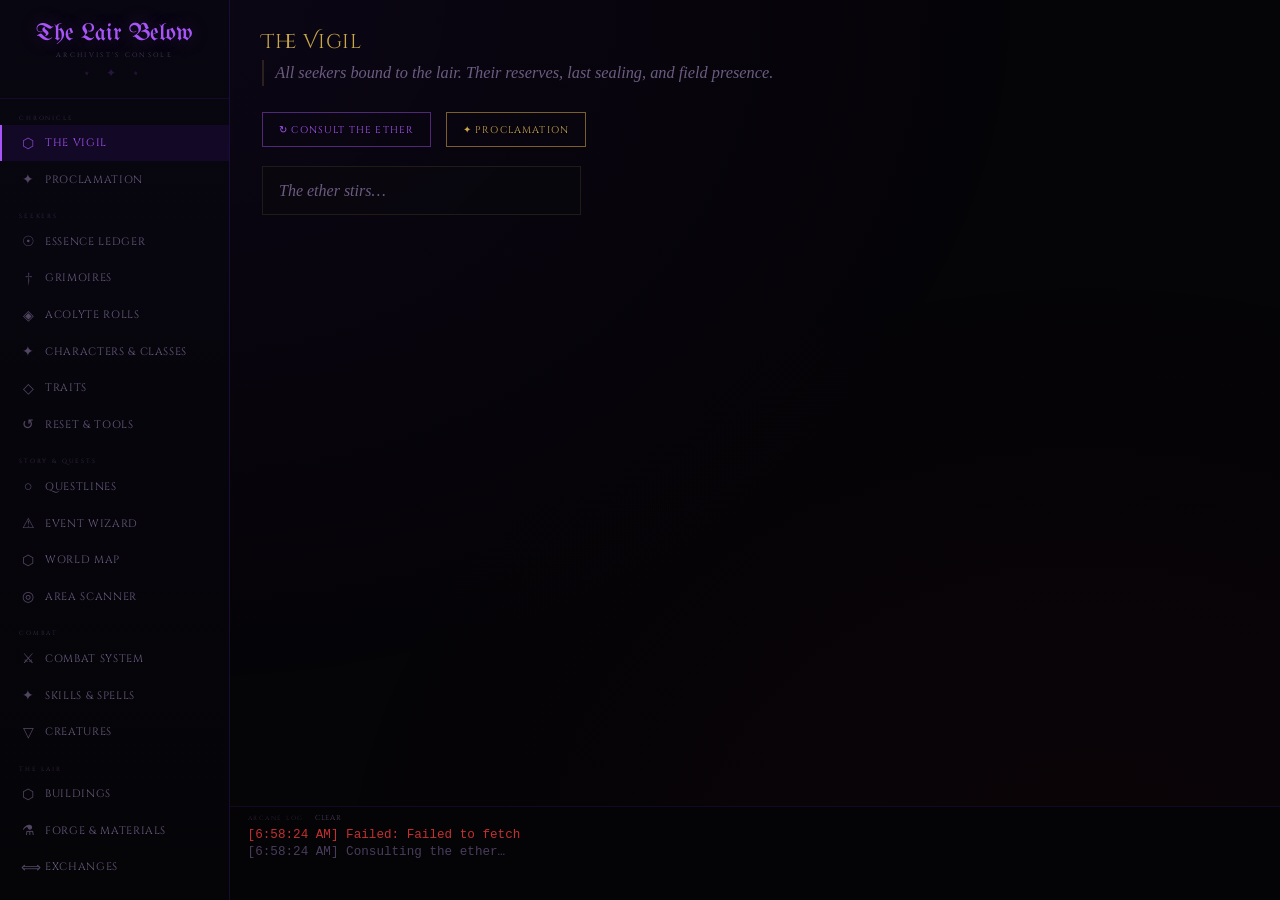
==== commit d6c4104e: "Add files via upload" ====
--- a/dm.html
+++ b/dm.html
@@ -132,13 +132,16 @@
 
 /* ══ TREE BUILDER ══════════════════════════════════════════ */
 #page-trees {
+  display: none;
+  flex-direction: column;
+  background: var(--void);
+  padding: 0;
+}
+#page-trees.active {
+  display: flex !important;
   position: fixed;
   left: 230px; top: 0; right: 0; bottom: 0;
-  display: flex;
-  flex-direction: column;
-  background: var(--void);
   z-index: 100;
-  padding: 0;
 }
 #page-trees .pg-head { padding:1.2rem 1.5rem 0.8rem; flex-shrink:0; }
 
